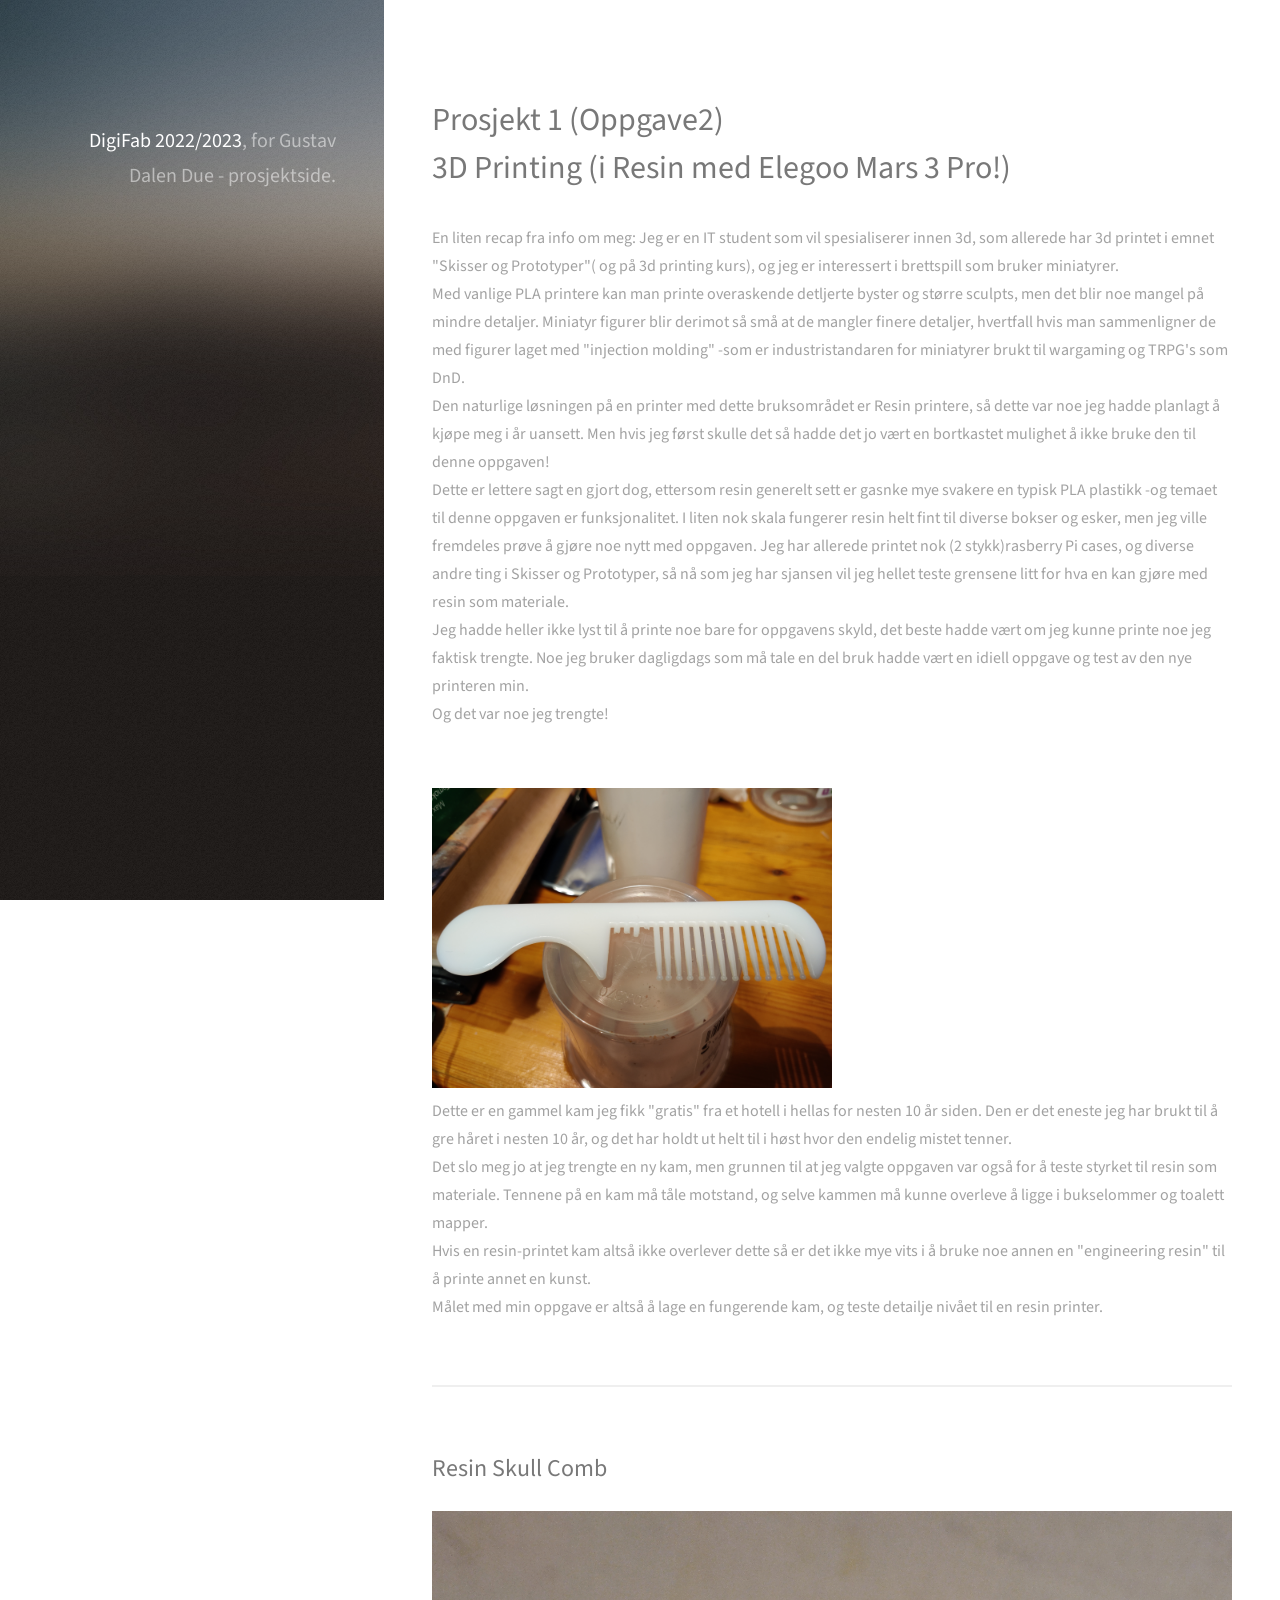
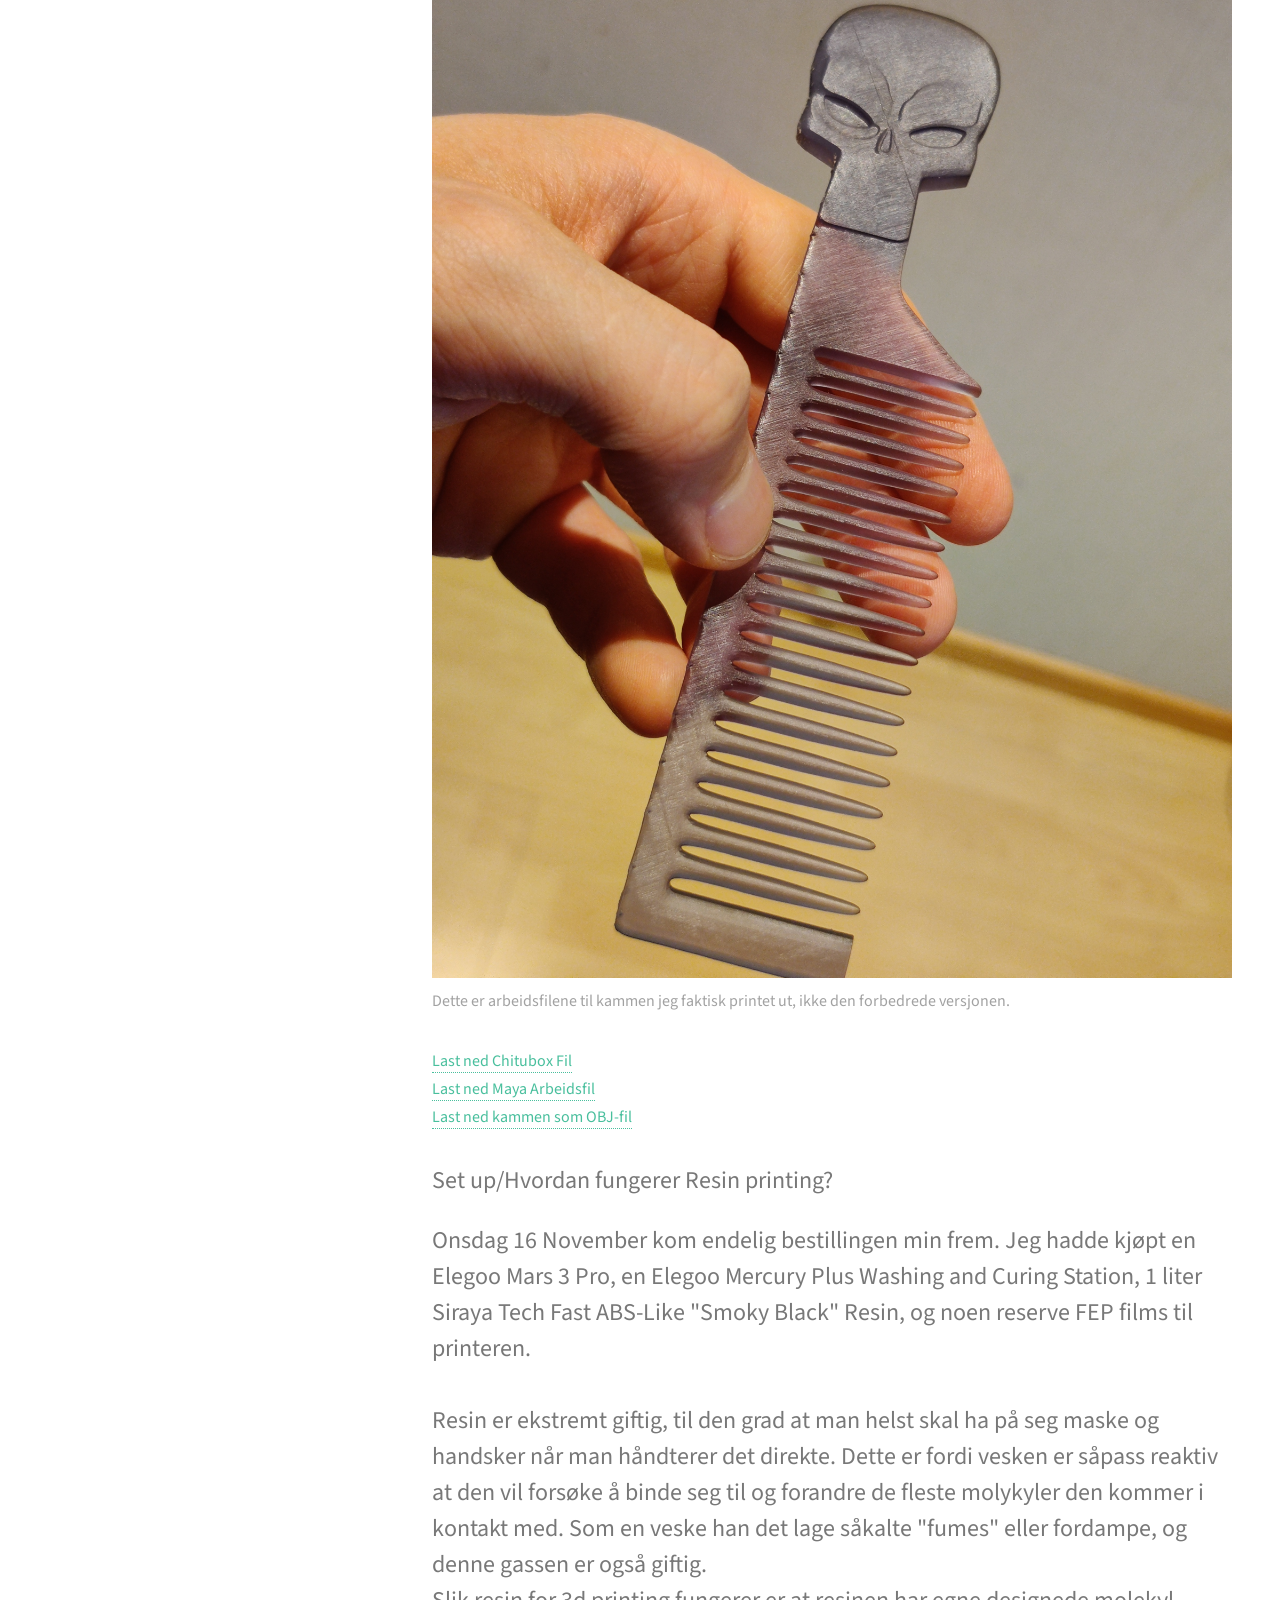
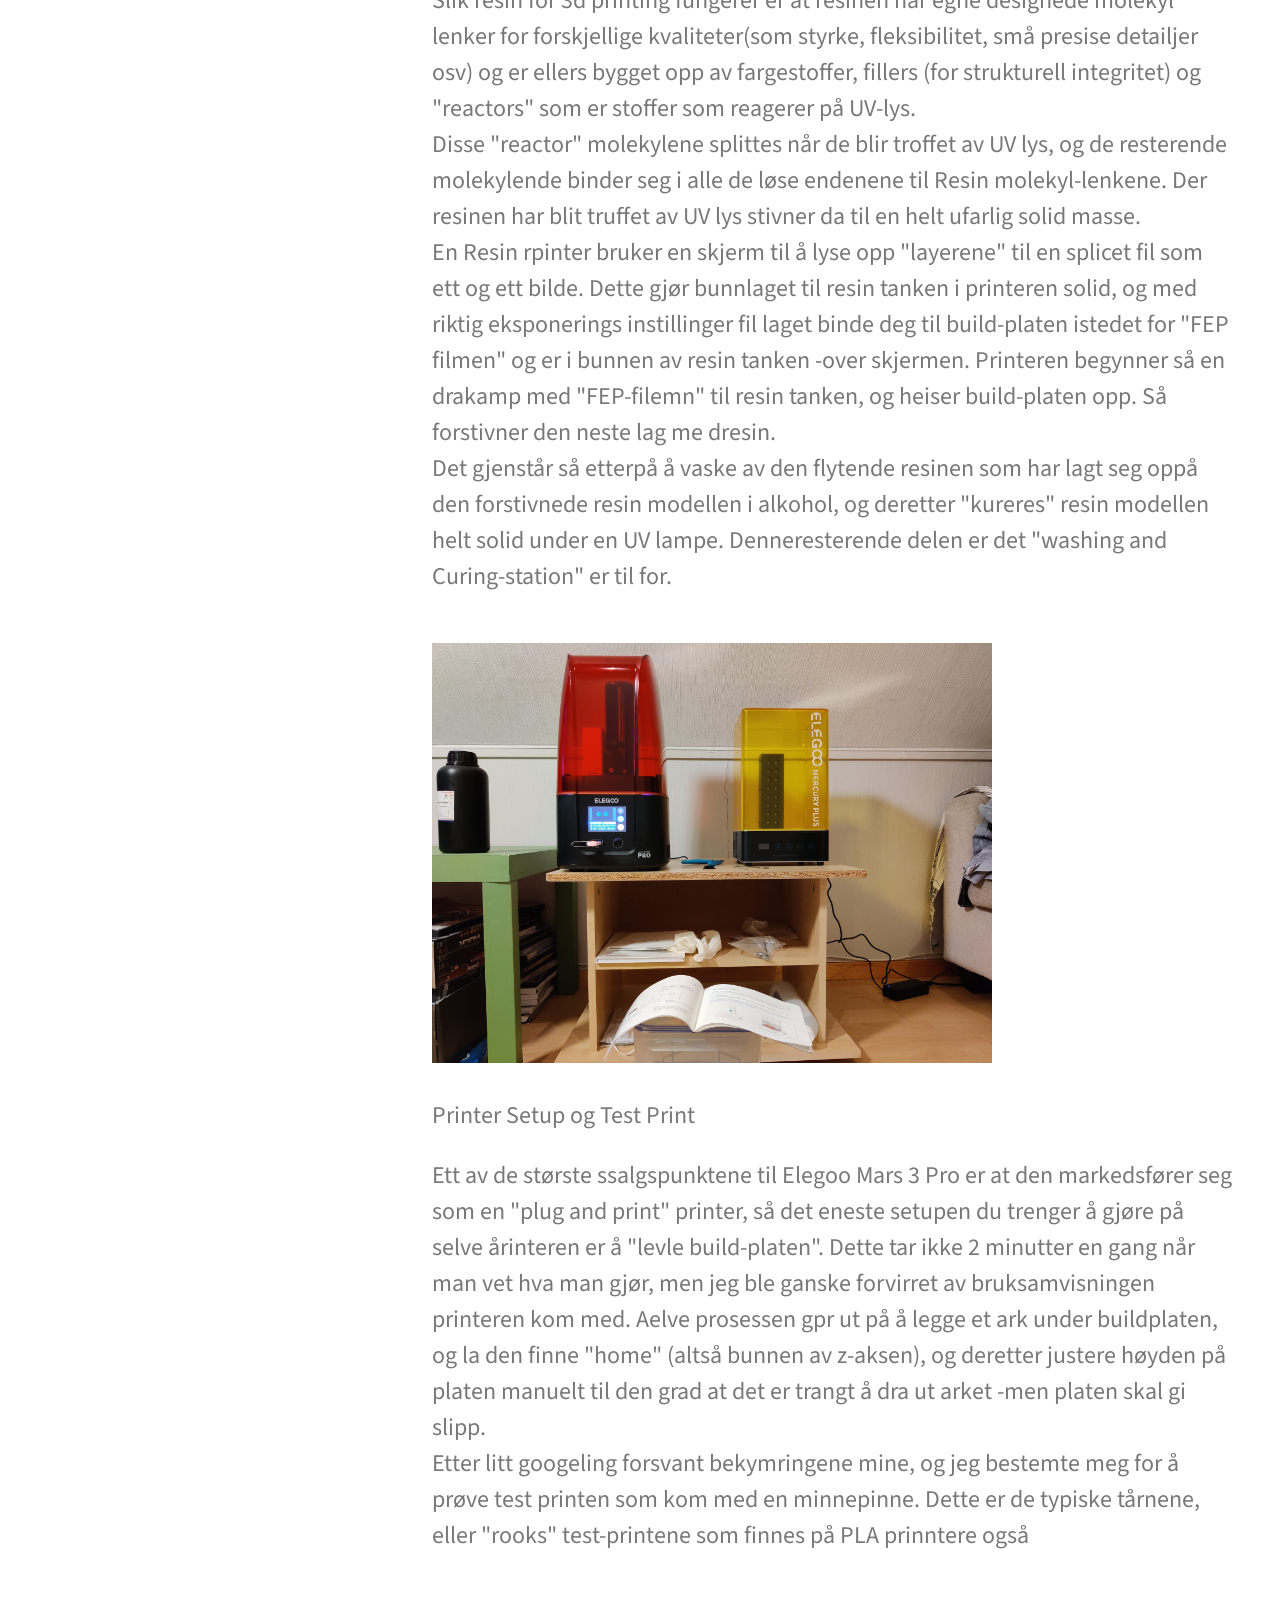
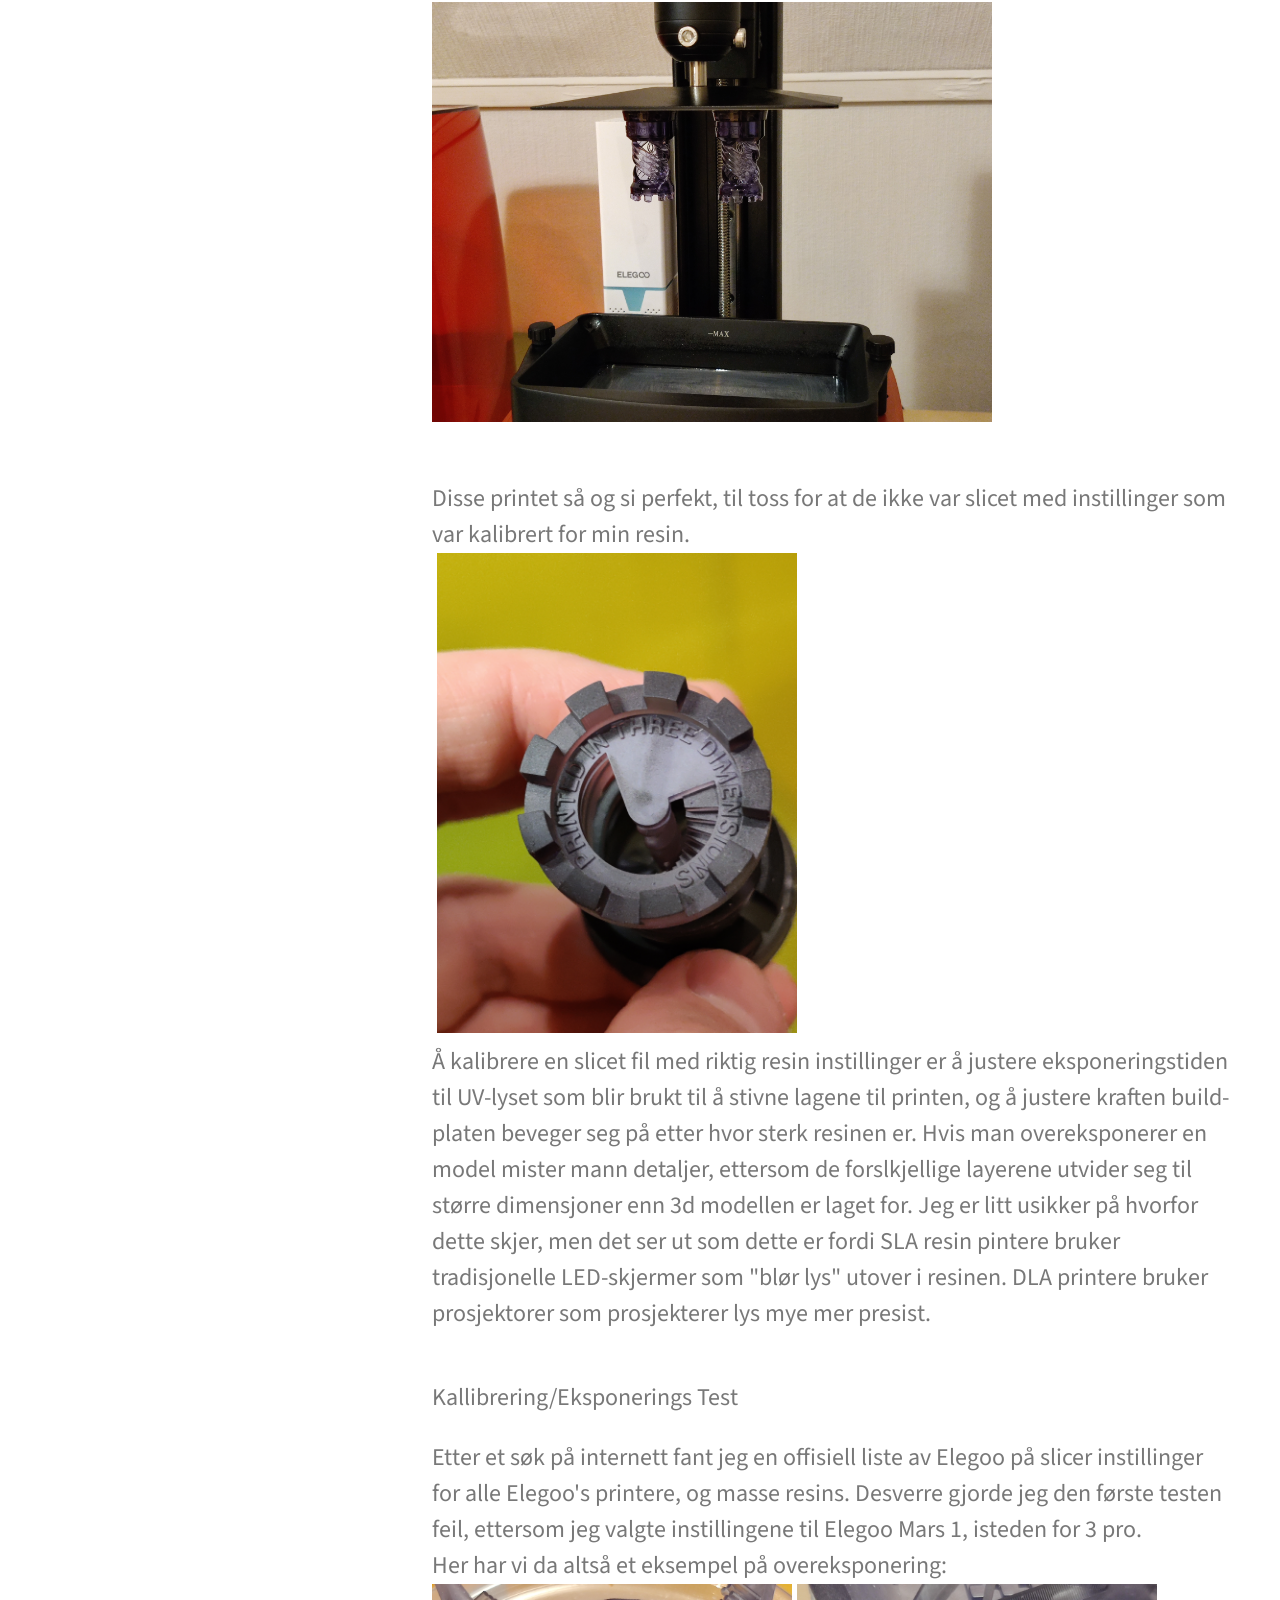
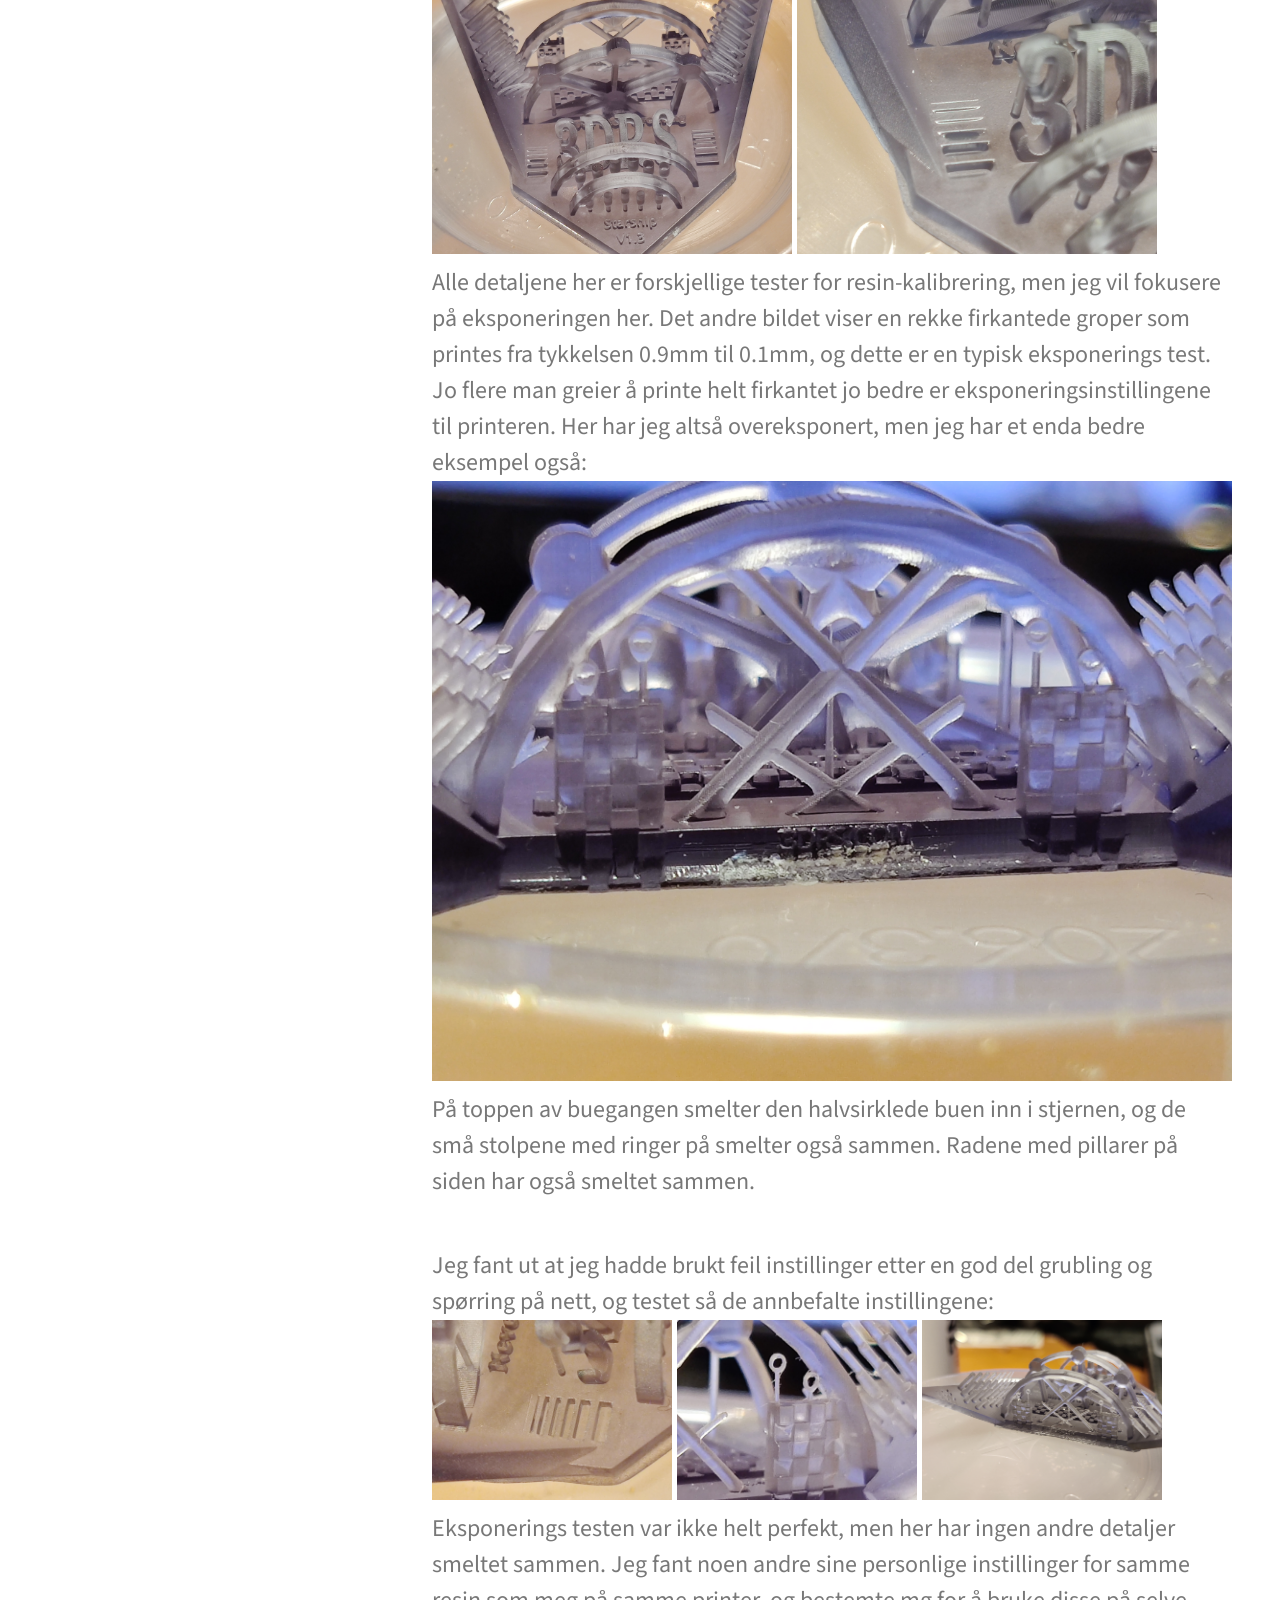
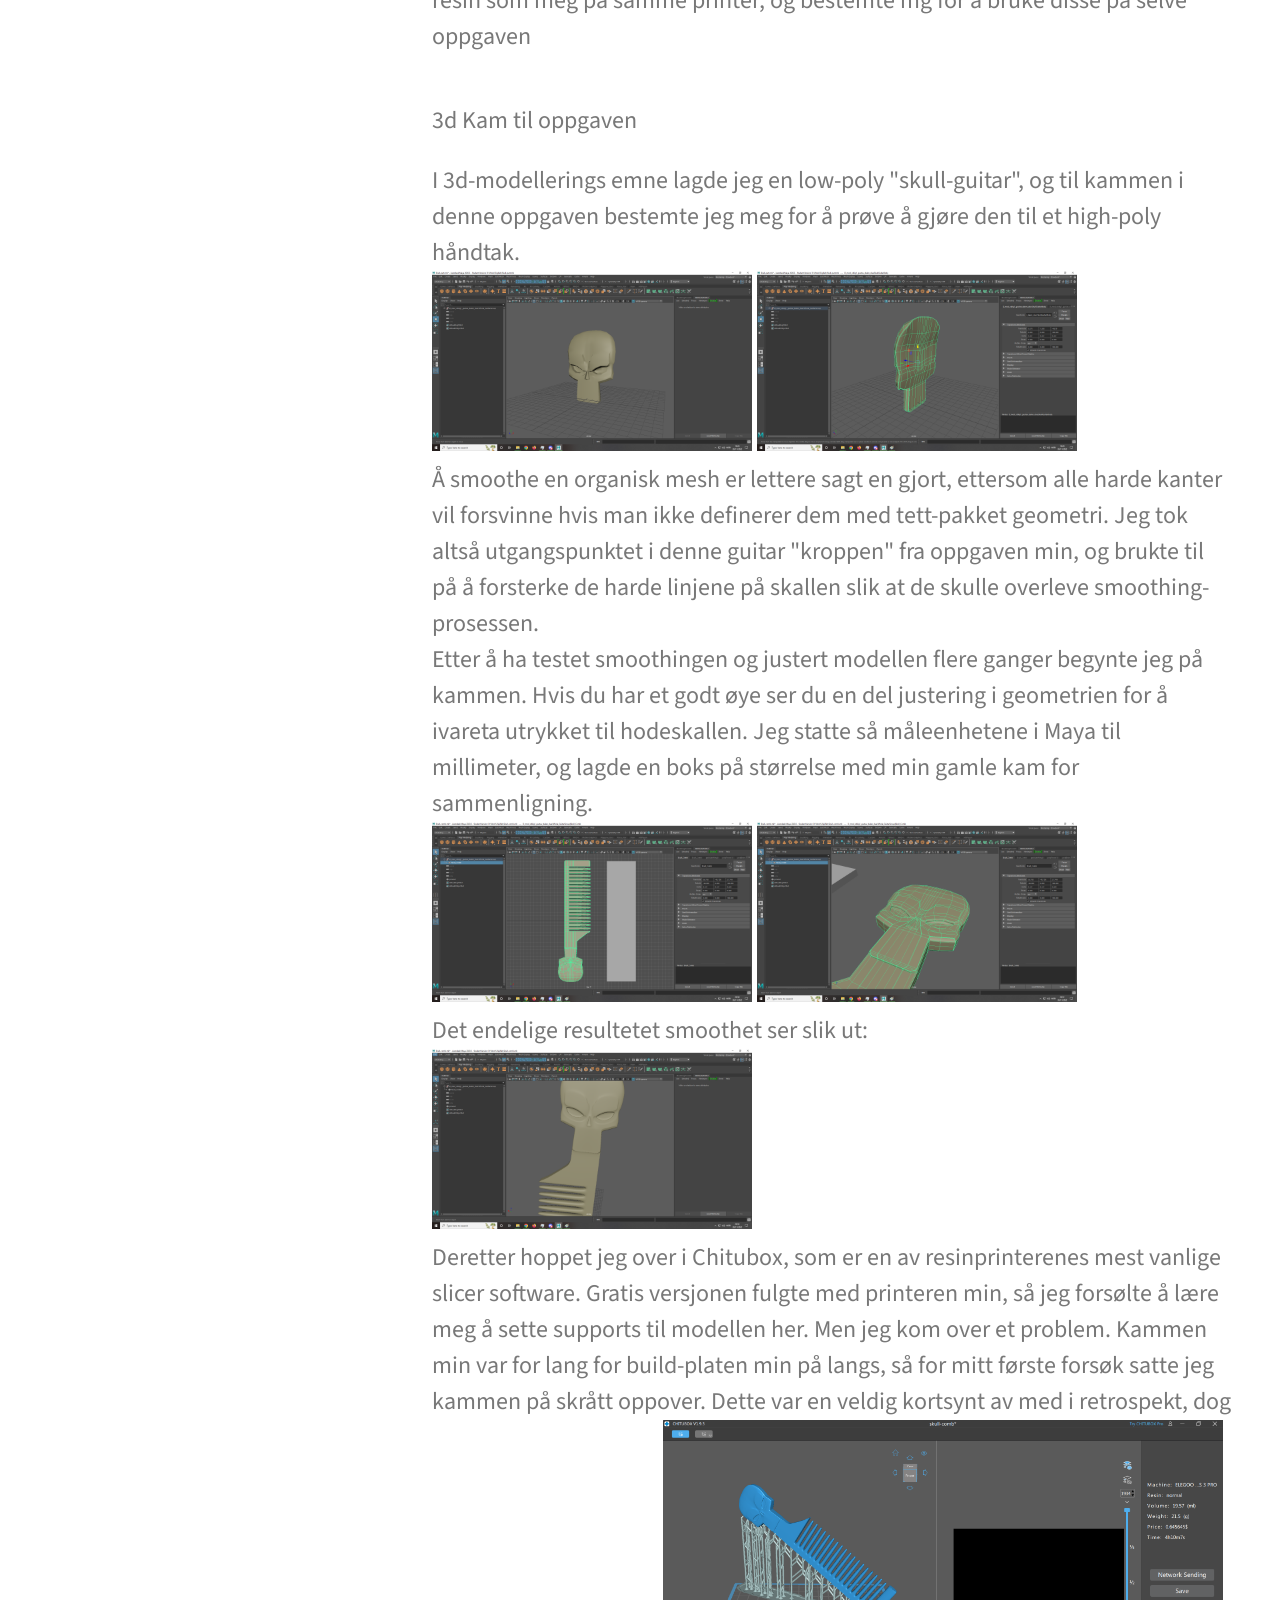
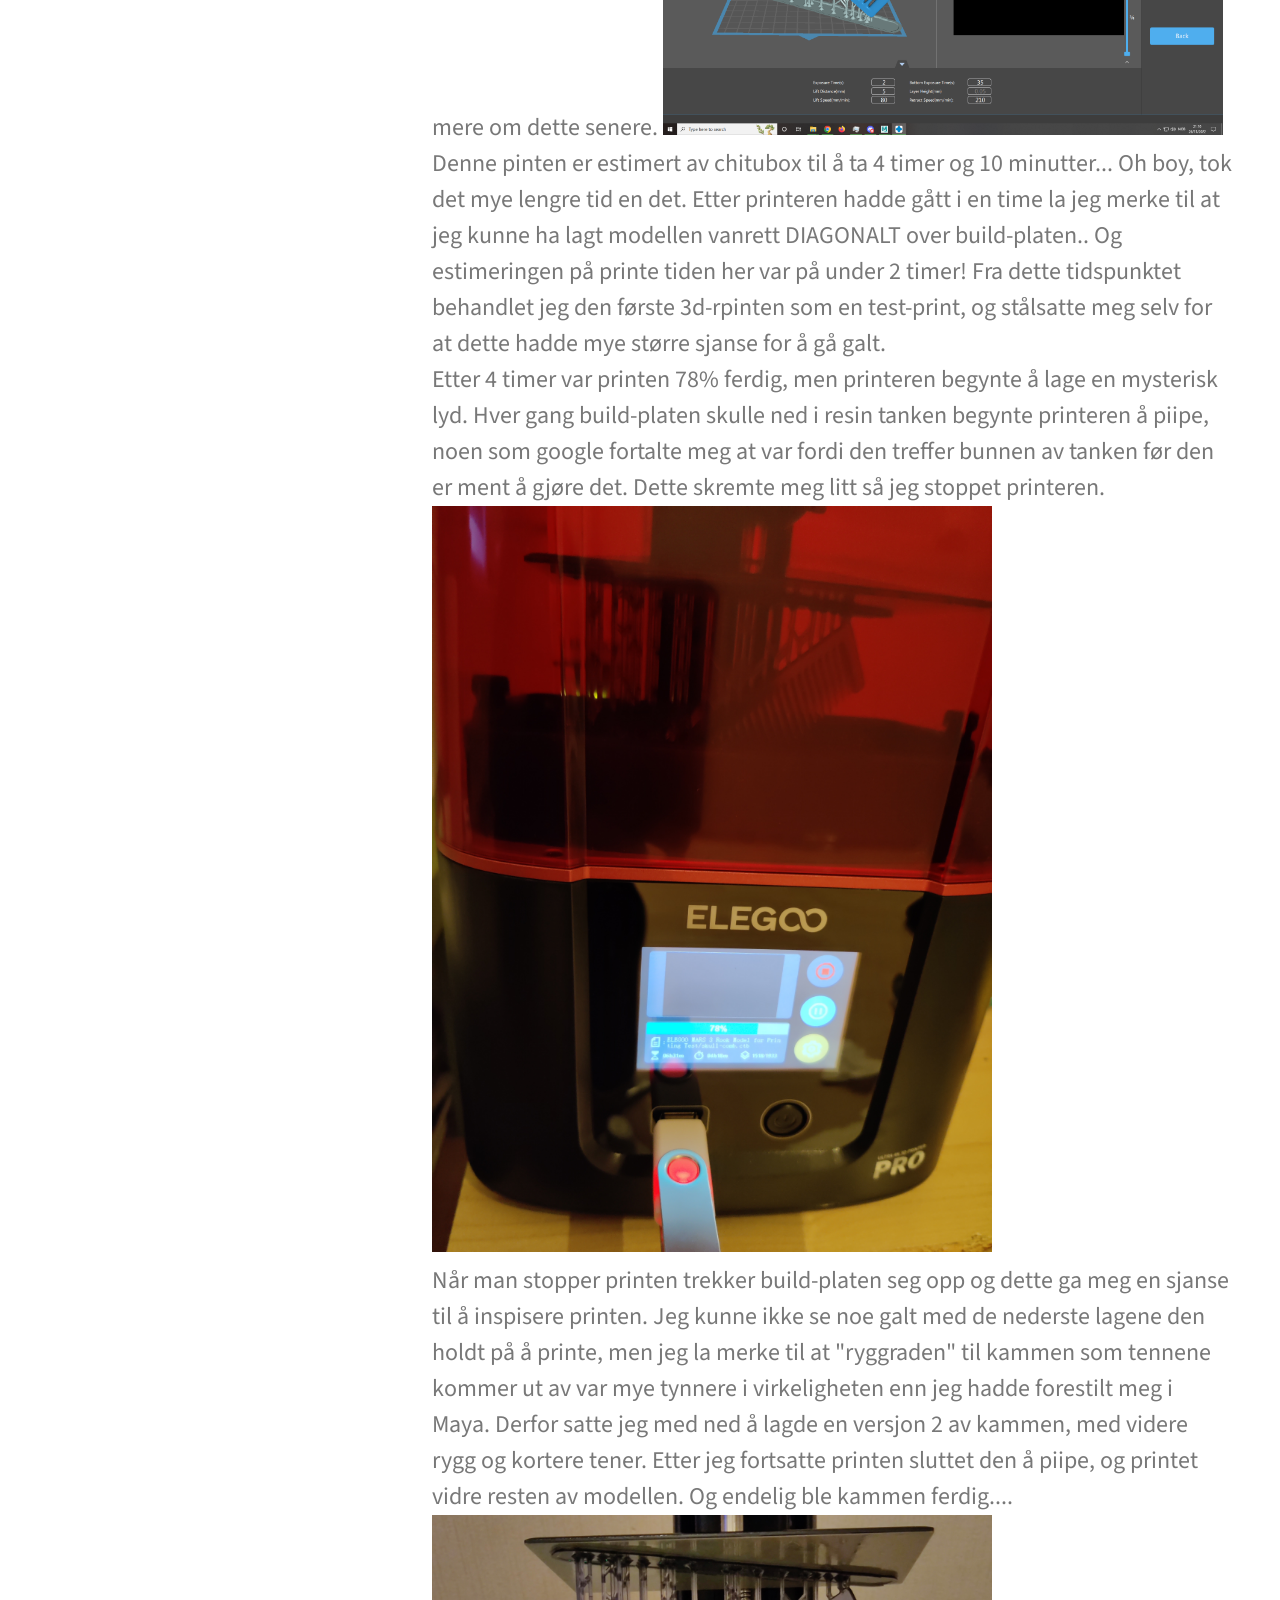
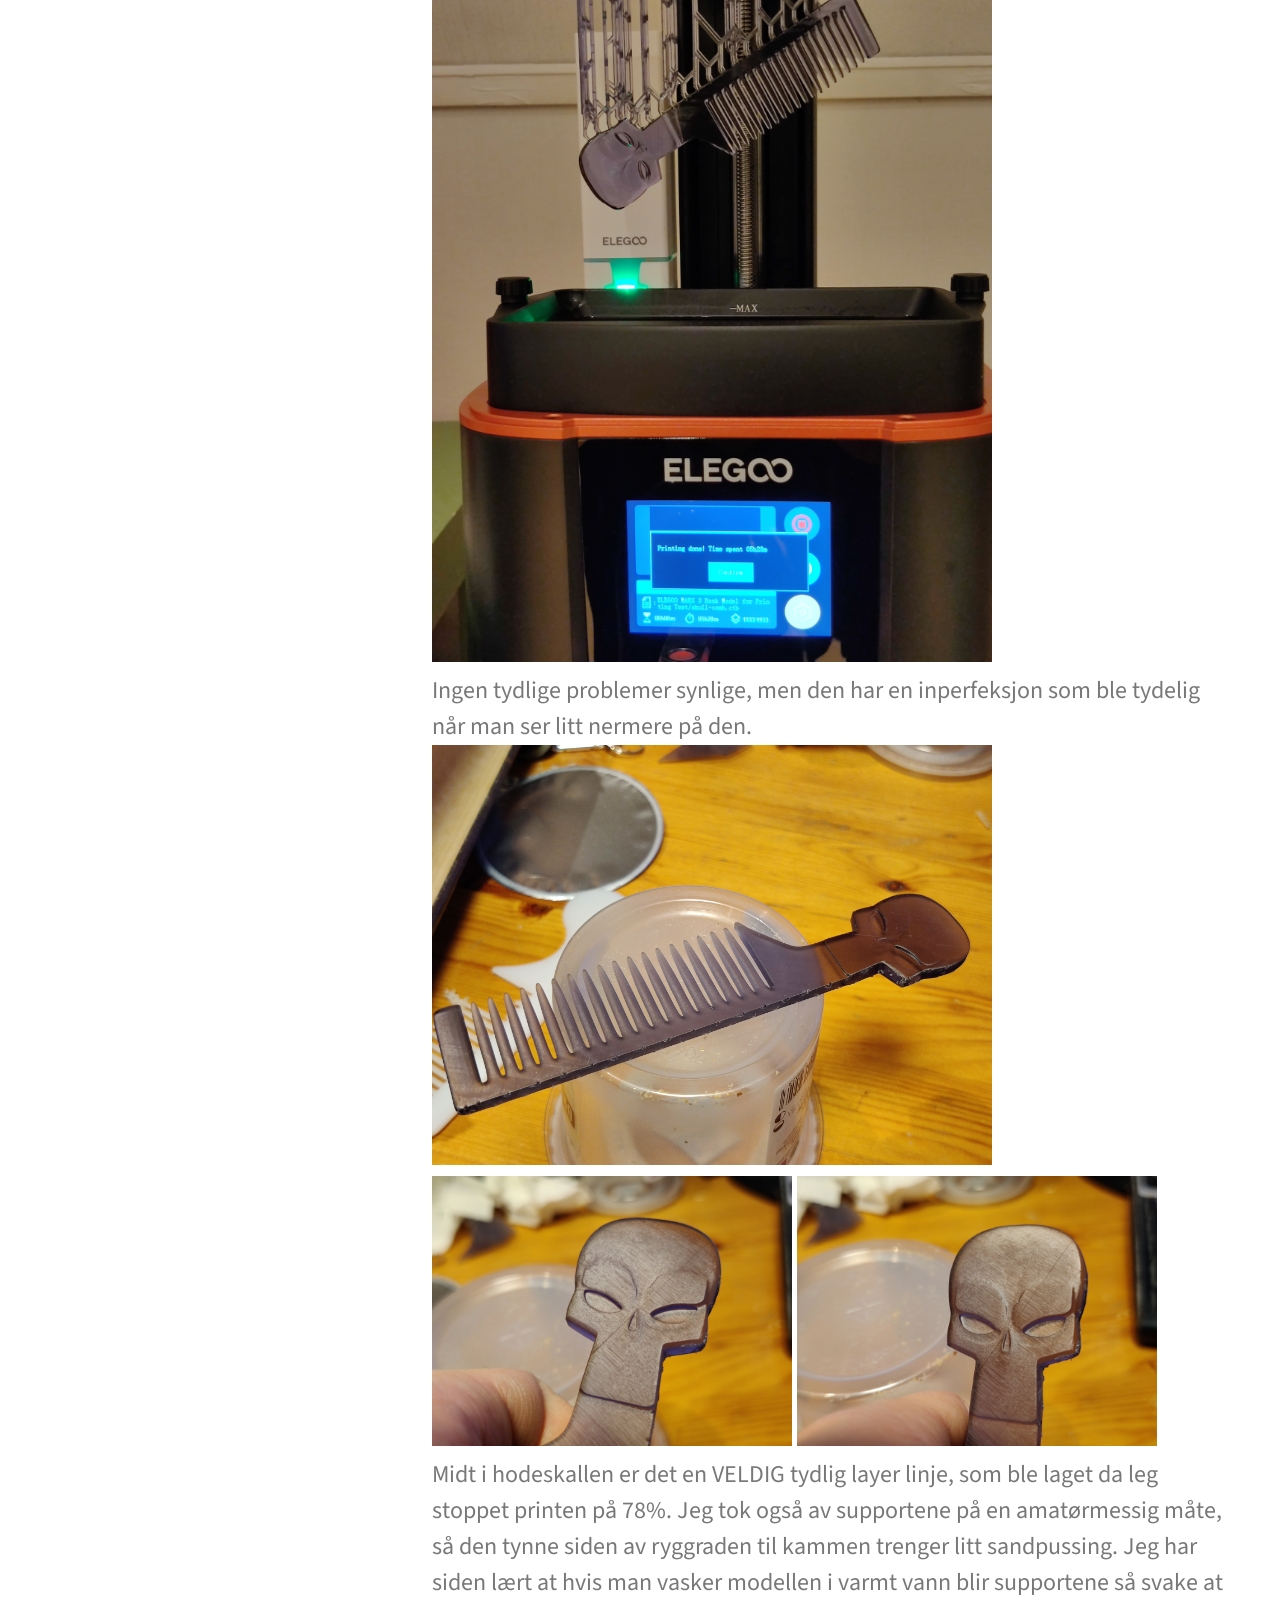
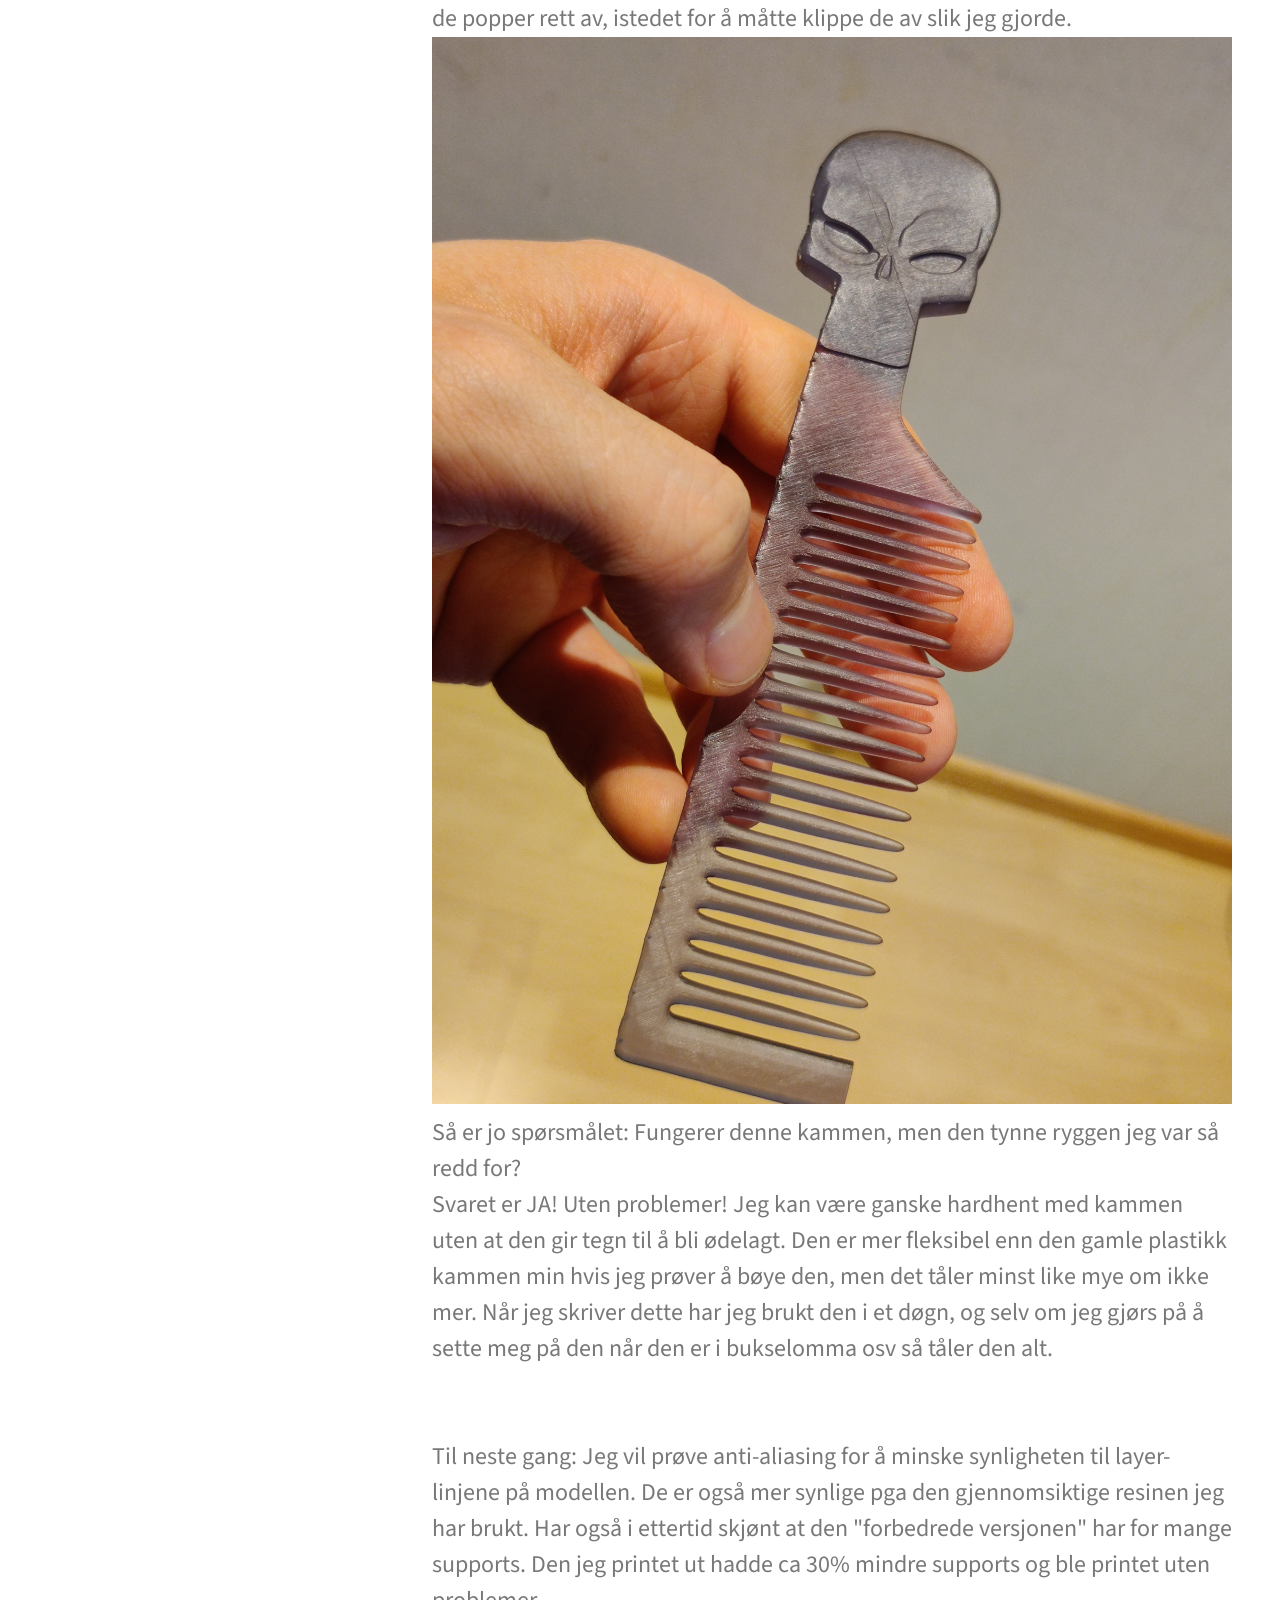
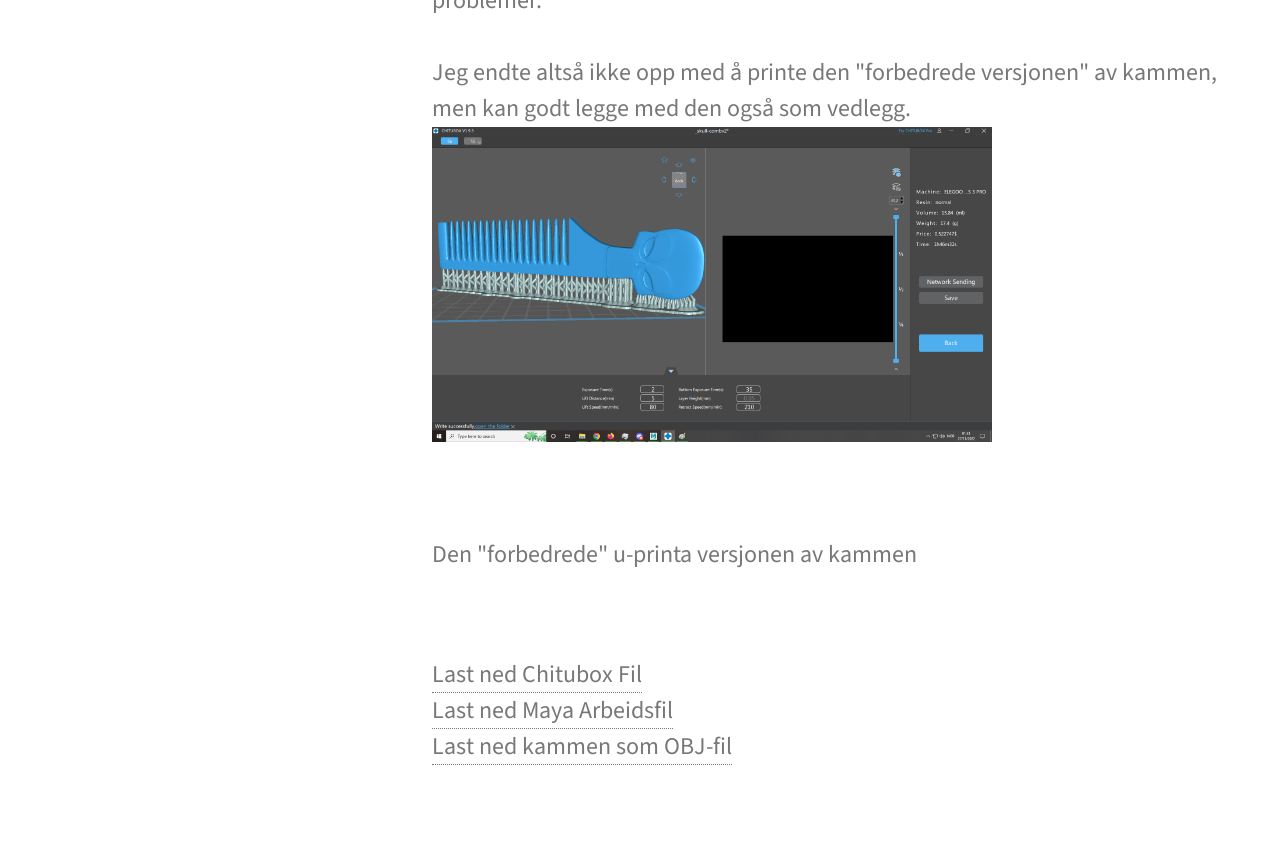
==== prosjekt1.html @ e6321e4e "more typos again" ====
<!DOCTYPE HTML>
<html>
	<head>
		<title>DigiFab 2022 - Template</title>
		<meta charset="utf-8" />
		<meta name="viewport" content="width=device-width, initial-scale=1, user-scalable=no" />
		<link rel="stylesheet" href="assets/css/main.css" />
	</head>
	<body class="is-preload">

		<!-- Header -->
			<header id="header">
				<div class="inner">
					<a href="#" class="image avatar"><img src="images/avatar.jpg" alt="" /></a>
					<h1><strong>DigiFab 2022/2023</strong>, for<br />
					Gustav Dalen Due -<br />
					prosjektside.</h1>
				</div>
			</header>

		<!-- Main -->
			<div id="main">

				<!-- One -->
					<section id="one">
						<header class="major">
							<h2>Prosjekt 1 &#40;Oppgave2&#41;<br />
							3D Printing &#40;i Resin med Elegoo Mars 3 Pro!&#41;</h2>
						</header>
						<p>En liten recap fra info om meg: Jeg er en IT student som vil spesialiserer innen 3d, som allerede har 3d printet i emnet "Skisser og Prototyper"&#40; og på 3d printing kurs&#41;, og jeg er interessert i brettspill som bruker miniatyrer.<br />
						Med vanlige PLA printere kan man printe overaskende detljerte byster og større sculpts, men det blir noe mangel på mindre detaljer. Miniatyr figurer blir derimot så små at de mangler finere detaljer, hvertfall hvis man sammenligner de med figurer laget med "injection molding" -som er industristandaren for miniatyrer brukt til wargaming og TRPG's som DnD. <br />
						Den naturlige løsningen på en printer med dette bruksområdet er Resin printere, så dette var noe jeg hadde planlagt å kjøpe meg i år uansett. Men hvis jeg først skulle det så hadde det jo vært en bortkastet mulighet å ikke bruke den til denne oppgaven! <br />
						Dette er lettere sagt en gjort dog, ettersom resin generelt sett er gasnke mye svakere en typisk PLA plastikk -og temaet til denne oppgaven er funksjonalitet. I liten nok skala fungerer resin helt fint til diverse bokser og esker, men jeg ville fremdeles prøve å gjøre noe nytt med oppgaven. Jeg har allerede printet nok &#40;2 stykk&#41;rasberry Pi cases, og diverse andre ting i Skisser og Prototyper, så nå som jeg har sjansen vil jeg hellet teste grensene litt for hva en kan gjøre med resin som materiale. <br/>
						Jeg hadde heller ikke lyst til å printe noe bare for oppgavens skyld, det beste hadde vært om jeg kunne printe noe jeg faktisk trengte. Noe jeg bruker dagligdags som må tale en del bruk hadde vært en idiell oppgave og test av den nye printeren min.<br/>
						Og det var noe jeg trengte!</p>
						<br />
						<img src="images/old-comb.png" alt="" style="max-width: 50%;"> <br/>
						<p>Dette er en gammel kam jeg fikk "gratis" fra et hotell i hellas for nesten 10 år siden. Den er det eneste jeg har brukt til å gre håret i nesten 10 år, og det har holdt ut helt til i høst hvor den endelig mistet tenner. <br />
						Det slo meg jo at jeg trengte en ny kam, men grunnen til at jeg valgte oppgaven var også for å teste styrket til resin som materiale. Tennene på en kam må tåle motstand, og selve kammen må kunne overleve å ligge i bukselommer og toalett mapper. <br />
						Hvis en resin-printet kam altså ikke overlever dette så er det ikke mye vits i å bruke noe annen en "engineering resin" til å printe annet en kunst. <br />
						Målet med min oppgave er altså å lage en fungerende kam, og teste detailje nivået til en resin printer.</p>
					</section>

				<!-- Two -->
					<section id="two">
						<h2>Resin Skull Comb</h2>
						<img src="images/skull-comb.png" alt="" style="max-width: 100%;">
						<p>Dette er arbeidsfilene til kammen jeg faktisk printet ut, ikke den forbedrede versjonen.<p/>
						<a href="assets/skull-comb.ctb" download>Last ned Chitubox Fil</a>
						<br />
						<a href="assets/Skull-comb.mb" download>Last ned Maya Arbeidsfil</a>
						<br />
						<a href="assets/skull-comb.obj" download>Last ned kammen som OBJ-fil</a>
						<br/>
						<h2>Set up/Hvordan fungerer Resin printing?<h2/>
						<p>Onsdag 16 November kom endelig bestillingen min frem. Jeg hadde kjøpt en Elegoo Mars 3 Pro, en Elegoo Mercury Plus Washing and Curing Station, 1 liter Siraya Tech Fast ABS-Like "Smoky Black" Resin, og noen reserve FEP films til printeren. <br />
						<img src="images/packages.png" alt="" style="max-width: 40%;"> <br/>
						Resin er ekstremt giftig, til den grad at man helst skal ha på seg maske og handsker når man håndterer det direkte. Dette er fordi vesken er såpass reaktiv at den vil forsøke å binde seg til og forandre de fleste molykyler den kommer i kontakt med. Som en veske han det lage såkalte "fumes" eller fordampe, og denne gassen er også giftig.<br />
						Slik resin for 3d printing fungerer er at resinen har egne designede molekyl lenker for forskjellige kvaliteter&#40;som styrke, fleksibilitet, små presise detailjer osv&#41; og er ellers bygget opp av fargestoffer, fillers &#40;for strukturell integritet&#41; og "reactors" som er stoffer som reagerer på UV-lys. <br/>
						Disse "reactor" molekylene splittes når de blir troffet av UV lys, og de resterende molekylende binder seg i alle de løse endenene til Resin molekyl-lenkene. Der resinen har blit truffet av UV lys stivner da til en helt ufarlig solid masse. <br />
						En Resin rpinter bruker en skjerm til å lyse opp "layerene" til en splicet fil som ett og ett bilde. Dette gjør bunnlaget til resin tanken i printeren solid, og med riktig eksponerings instillinger fil laget binde deg til build-platen istedet for "FEP filmen" og er i bunnen av resin tanken -over skjermen. Printeren begynner så en drakamp med "FEP-filemn" til resin tanken, og heiser build-platen opp. Så forstivner den neste lag me dresin. <br/>
						Det gjenstår så etterpå å vaske av den flytende resinen som har lagt seg oppå den forstivnede resin modellen i alkohol, og deretter "kureres" resin modellen helt solid under en UV lampe. Denneresterende delen er det "washing and Curing-station" er til for.</p>
						<img src="images/printer-setup.png" alt="" style="max-width: 70%;"><br/>
						<h2>Printer Setup og Test Print<h2/>
						<p>Ett av de største ssalgspunktene til Elegoo Mars 3 Pro er at den markedsfører seg som en "plug and print" printer, så det eneste setupen du trenger å gjøre på selve årinteren er å "levle build-platen". Dette tar ikke 2 minutter en gang når man vet hva man gjør, men jeg ble ganske forvirret av bruksamvisningen printeren kom med. Aelve prosessen gpr ut på å legge et ark under buildplaten, og la den finne "home" &#40;altså bunnen av z-aksen&#41;, og deretter justere høyden på platen manuelt til den grad at det er trangt å dra ut arket -men platen skal gi slipp. <br /> 
						Etter litt googeling forsvant bekymringene mine, og jeg bestemte meg for å prøve test printen som kom med en minnepinne. Dette er de typiske tårnene, eller "rooks" test-printene som finnes på PLA prinntere også<p/>
						<img src="images/rooks-printed.png" alt="" style="max-width: 70%;"><br/>
						<p>Disse printet så og si perfekt, til toss for at de ikke var slicet med instillinger som var kalibrert for min resin. <br>
						<img src="images/rooks-finished.png" alt="" style="max-width: 45%;">
						<img src="images/rooks-detail.png" alt="" style="max-width: 45%;"><br/>
						Å kalibrere en slicet fil med riktig resin instillinger er å justere eksponeringstiden til UV-lyset som blir brukt til å stivne lagene til printen, og å justere kraften build-platen beveger seg på etter hvor sterk resinen er. Hvis man overeksponerer en model mister mann detaljer, ettersom de forslkjellige layerene utvider seg til større dimensjoner enn 3d modellen er laget for. Jeg er litt usikker på hvorfor dette skjer, men det ser ut som dette er fordi SLA resin pintere bruker tradisjonelle LED-skjermer som "blør lys" utover i resinen. DLA printere bruker prosjektorer som prosjekterer lys mye mer presist.</p>
						<h2>Kallibrering/Eksponerings Test<h2/>
						<p>Etter et søk på internett fant jeg en offisiell liste av Elegoo på slicer instillinger for alle Elegoo's printere, og masse resins. Desverre gjorde jeg den første testen feil, ettersom jeg valgte instillingene til Elegoo Mars 1, isteden for 3 pro. <br />
						Her har vi da altså et eksempel på overeksponering: <br />
						<img src="images/first-exposure.png" alt="" style="max-width: 45%;">
						<img src="images/first-exposure2.png" alt="" style="max-width: 45%;"><br/>
						Alle detaljene her er forskjellige tester for resin-kalibrering, men jeg vil fokusere på eksponeringen her. Det andre bildet viser en rekke firkantede groper som printes fra tykkelsen 0.9mm til 0.1mm, og dette er en typisk eksponerings test. Jo flere man greier å printe helt firkantet jo bedre er eksponeringsinstillingene til printeren. Her har jeg altså overeksponert, men jeg har et enda bedre eksempel også: <br/>
						<img src="images/first-exposure3.png" alt="" style="max-width: 100%;"><br/>
						På toppen av buegangen smelter den halvsirklede buen inn i stjernen, og de små stolpene med ringer på smelter også sammen. Radene med pillarer på siden har også smeltet sammen.</p>
						<p>Jeg fant ut at jeg hadde brukt feil instillinger etter en god del grubling og spørring på nett, og testet så de annbefalte instillingene: <br />
						<img src="images/second-exposure.png" alt="" style="max-width: 30%;">
						<img src="images/second-exposure2.png" alt="" style="max-width: 30%;">
						<img src="images/second-exposure3.png" alt="" style="max-width: 30%;">
						<br />
						Eksponerings testen var ikke helt perfekt, men her har ingen andre detaljer smeltet sammen. Jeg fant noen andre sine personlige instillinger for samme resin som meg på samme printer, og bestemte mg for å bruke disse på selve oppgaven</p>
						<h2>3d Kam til oppgaven<h2/>
						<p>I 3d-modellerings emne lagde jeg en low-poly "skull-guitar", og til kammen i denne oppgaven bestemte jeg meg for å prøve å gjøre den til et high-poly håndtak. <br/>
						<img src="images/kam-wip1.png" alt="" style="max-width: 40%;">
						<img src="images/kam-wip2.png" alt="" style="max-width: 40%;"><br/>
						Å smoothe en organisk mesh er lettere sagt en gjort, ettersom alle harde kanter vil forsvinne hvis man ikke definerer dem med tett-pakket geometri. Jeg tok altså utgangspunktet i denne guitar "kroppen" fra oppgaven min, og brukte til på å forsterke de harde linjene på skallen slik at de skulle overleve smoothing-prosessen. <br/>
						Etter å ha testet smoothingen og justert modellen flere ganger begynte jeg på kammen. Hvis du har et godt øye ser du en del justering i geometrien for å ivareta utrykket til hodeskallen. Jeg statte så måleenhetene i Maya til millimeter, og lagde en boks på størrelse med min gamle kam for sammenligning. <br/>
						<img src="images/kam-wip3.png" alt="" style="max-width: 40%;">
						<img src="images/kam-wip4.png" alt="" style="max-width: 40%;"><br/>
						Det endelige resultetet smoothet ser slik ut: <br/>
						<img src="images/kam-wip5.png" alt="" style="max-width: 40%;"><br/>
						Deretter hoppet jeg over i Chitubox, som er en av resinprinterenes mest vanlige slicer software. Gratis versjonen fulgte med printeren min, så jeg forsølte å lære meg å sette supports til modellen her. Men jeg kom over et problem. Kammen min var for lang for build-platen min på langs, så for mitt første forsøk satte jeg kammen på skrått oppover. Dette var en veldig kortsynt av med i retrospekt, dog mere om dette senere.
						<img src="images/kam-wip6.png" alt="" style="max-width: 70%;"><br/>
						Denne pinten er estimert av chitubox til å ta 4 timer og 10 minutter... Oh boy, tok det mye lengre tid en det. Etter printeren hadde gått i en time la jeg merke til at jeg kunne ha lagt modellen vanrett DIAGONALT over build-platen.. Og estimeringen på printe tiden her var på under 2 timer! Fra dette tidspunktet behandlet jeg den første 3d-rpinten som en test-print, og stålsatte meg selv for at dette hadde mye større sjanse for å gå galt. <br/>
						Etter 4 timer var printen 78% ferdig, men printeren begynte å lage en mysterisk lyd. Hver gang build-platen skulle ned i resin tanken begynte printeren å piipe, noen som google fortalte meg at var fordi den treffer bunnen av tanken før den er ment å gjøre det. Dette skremte meg litt så jeg stoppet printeren. <br/>
						<img src="images/comb-beeping.png" alt="" style="max-width: 70%;"><br/>
						Når man stopper printen trekker build-platen seg opp og dette ga meg en sjanse til å inspisere printen. Jeg kunne ikke se noe galt med de nederste lagene den holdt på å printe, men jeg la merke til at "ryggraden" til kammen som tennene kommer ut av var mye tynnere i virkeligheten enn jeg hadde forestilt meg i Maya. Derfor satte jeg med ned å lagde en versjon 2 av kammen, med videre rygg og kortere tener. Etter jeg fortsatte printen sluttet den å piipe, og printet vidre resten av modellen. Og endelig ble kammen ferdig.... <br/>
						<img src="images/comb-printed.png" alt="" style="max-width: 70%;"><br/>
						Ingen tydlige problemer synlige, men den har en inperfeksjon som ble tydelig når man ser litt nermere på den.
						<img src="images/comb-finished.png" alt="" style="max-width: 70%;"><br/>
						<img src="images/comb-detail1.png" alt="" style="max-width: 45%;">
						<img src="images/comb-detail2.png" alt="" style="max-width: 45%;"><br/>
						Midt i hodeskallen er det en VELDIG tydlig layer linje, som ble laget da leg stoppet printen på 78%. Jeg tok også av supportene på en amatørmessig måte, så den tynne siden av ryggraden til kammen trenger litt sandpussing. Jeg har siden lært at hvis man vasker modellen i varmt vann blir supportene så svake at de popper rett av, istedet for å måtte klippe de av slik jeg gjorde.
						<img src="images/skull-comb.png" alt="" style="max-width: 100%;"><br/>
						Så er jo spørsmålet: Fungerer denne kammen, men den tynne ryggen jeg var så redd for? <br/>
						Svaret er <b>JA! Uten problemer!<b/> Jeg kan være ganske hardhent med kammen uten at den gir tegn til å bli ødelagt. Den er mer fleksibel enn den gamle plastikk kammen min hvis jeg prøver å bøye den, men det tåler minst like mye om ikke mer. Når jeg skriver dette har jeg brukt den i et døgn, og selv om jeg gjørs på å sette meg på den når den er i bukselomma osv så tåler den alt. <br/>
						<br/>
						<br/>
						Til neste gang: Jeg vil prøve anti-aliasing for å minske synligheten til layer-linjene på modellen. De er også mer synlige pga den gjennomsiktige resinen jeg har brukt. Har også i ettertid skjønt at den "forbedrede versjonen" har for mange supports. Den jeg printet ut hadde ca 30% mindre supports og ble printet uten problemer.
						<br/>
						<br/>
						Jeg endte altså ikke opp med å printe den "forbedrede versjonen" av kammen, men kan godt legge med den også som vedlegg.
						<img src="images/kam-wip7.png" alt="" style="max-width: 70%;"></p>
						<br />
						<p>Den "forbedrede" u-printa versjonen av kammen<p/><br />
						<a href="assets/skull-combv2.ctb" download>Last ned Chitubox Fil</a>
						<br />
						<a href="assets/Skull-combv2.mb" download>Last ned Maya Arbeidsfil</a>
						<br />
						<a href="assets/skull-combv2.obj" download>Last ned kammen som OBJ-fil</a>
						<br/>
						
					</section>

			</div>

		<!-- Scripts -->
			<script src="assets/js/jquery.min.js"></script>
			<script src="assets/js/jquery.poptrox.min.js"></script>
			<script src="assets/js/browser.min.js"></script>
			<script src="assets/js/breakpoints.min.js"></script>
			<script src="assets/js/util.js"></script>
			<script src="assets/js/main.js"></script>

	</body>
</html>
---- assets/css/main.css ----
@import url("fontawesome-all.min.css");
@import url("https://fonts.googleapis.com/css?family=Source+Sans+Pro:400,400italic");


html, body, div, span, applet, object,
iframe, h1, h2, h3, h4, h5, h6, p, blockquote,
pre, a, abbr, acronym, address, big, cite,
code, del, dfn, em, img, ins, kbd, q, s, samp,
small, strike, strong, sub, sup, tt, var, b,
u, i, center, dl, dt, dd, ol, ul, li, fieldset,
form, label, legend, table, caption, tbody,
tfoot, thead, tr, th, td, article, aside,
canvas, details, embed, figure, figcaption,
footer, header, hgroup, menu, nav, output, ruby,
section, summary, time, mark, audio, video {
	margin: 0;
	padding: 0;
	border: 0;
	font-size: 100%;
	font: inherit;
	vertical-align: baseline;}

article, aside, details, figcaption, figure,
footer, header, hgroup, menu, nav, section {
	display: block;}

body {
	line-height: 1;
}

ol, ul {
	list-style: none;
}

blockquote, q {
	quotes: none;
}

	blockquote:before, blockquote:after, q:before, q:after {
		content: '';
		content: none;
	}

table {
	border-collapse: collapse;
	border-spacing: 0;
}

body {
	-webkit-text-size-adjust: none;
}

mark {
	background-color: transparent;
	color: inherit;
}

input::-moz-focus-inner {
	border: 0;
	padding: 0;
}

input, select, textarea {
	-moz-appearance: none;
	-webkit-appearance: none;
	-ms-appearance: none;
	appearance: none;
}

/* Basic */

	html {
		box-sizing: border-box;
	}

	*, *:before, *:after {
		box-sizing: inherit;
	}

	body {
		background: #fff;
	}

		body.is-preload *, body.is-preload *:before, body.is-preload *:after {
			-moz-animation: none !important;
			-webkit-animation: none !important;
			-ms-animation: none !important;
			animation: none !important;
			-moz-transition: none !important;
			-webkit-transition: none !important;
			-ms-transition: none !important;
			transition: none !important;
		}

	body, input, select, textarea {
		color: #a2a2a2;
		font-family: "Source Sans Pro", Helvetica, sans-serif;
		font-size: 16pt;
		font-weight: 400;
		line-height: 1.75em;
	}

	a {
		-moz-transition: color 0.2s ease-in-out, border-color 0.2s ease-in-out;
		-webkit-transition: color 0.2s ease-in-out, border-color 0.2s ease-in-out;
		-ms-transition: color 0.2s ease-in-out, border-color 0.2s ease-in-out;
		transition: color 0.2s ease-in-out, border-color 0.2s ease-in-out;
		border-bottom: dotted 1px;
		color: #49bf9d;
		text-decoration: none;
	}

		a:hover {
			border-bottom-color: transparent;
			color: #49bf9d !important;
			text-decoration: none;
		}

	strong, b {
		color: #787878;
		font-weight: 400;
	}

	em, i {
		font-style: italic;
	}

	p {
		margin: 0 0 2em 0;
	}

	h1, h2, h3, h4, h5, h6 {
		color: #787878;
		font-weight: 400;
		line-height: 1em;
		margin: 0 0 1em 0;
	}

		h1 a, h2 a, h3 a, h4 a, h5 a, h6 a {
			color: inherit;
			text-decoration: none;
		}

	h1 {
		font-size: 2em;
		line-height: 1.5em;
	}

	h2 {
		font-size: 1.5em;
		line-height: 1.5em;
	}

	h3 {
		font-size: 1.25em;
		line-height: 1.5em;
	}

	h4 {
		font-size: 1.1em;
		line-height: 1.5em;
	}

	h5 {
		font-size: 0.9em;
		line-height: 1.5em;
	}

	h6 {
		font-size: 0.7em;
		line-height: 1.5em;
	}

	sub {
		font-size: 0.8em;
		position: relative;
		top: 0.5em;
	}

	sup {
		font-size: 0.8em;
		position: relative;
		top: -0.5em;
	}

	hr {
		border: 0;
		border-bottom: solid 2px #efefef;
		margin: 2em 0;
	}

		hr.major {
			margin: 3em 0;
		}

	blockquote {
		border-left: solid 6px #efefef;
		font-style: italic;
		margin: 0 0 2em 0;
		padding: 0.5em 0 0.5em 1.5em;
	}

	code {
		background: #f7f7f7;
		border-radius: 0.35em;
		border: solid 2px #efefef;
		font-family: "Courier New", monospace;
		font-size: 0.9em;
		margin: 0 0.25em;
		padding: 0.25em 0.65em;
	}

	pre {
		-webkit-overflow-scrolling: touch;
		font-family: "Courier New", monospace;
		font-size: 0.9em;
		margin: 0 0 2em 0;
	}

		pre code {
			display: block;
			line-height: 1.75em;
			padding: 1em 1.5em;
			overflow-x: auto;
		}

	.align-left {
		text-align: left;
	}

	.align-center {
		text-align: center;
	}

	.align-right {
		text-align: right;
	}

/* Container */

	.container {
		margin: 0 auto;
		max-width: calc(100% - 4em);
		width: 100%;
	}

		.container.xsmall {
			width: 25%;
		}

		.container.small {
			width: 50%;
		}

		.container.medium {
			width: 75%;
		}

		.container.large {
			width: 125%;
		}

		.container.xlarge {
			width: 150%;
		}

		.container.max {
			width: 100%;
		}

		@media screen and (max-width: 980px) {

			.container {
				width: 100% !important;
				max-width: 100% !important;
			}

		}

		@media screen and (max-width: 480px) {

			.container {
				max-width: calc(100% - 3em);
			}

		}

/* Row */

	.row {
		display: flex;
		flex-wrap: wrap;
		box-sizing: border-box;
		align-items: stretch;
	}

		.row > * {
			box-sizing: border-box;
		}

		.row.gtr-uniform > * > :last-child {
			margin-bottom: 0;
		}

		.row.aln-left {
			justify-content: flex-start;
		}

		.row.aln-center {
			justify-content: center;
		}

		.row.aln-right {
			justify-content: flex-end;
		}

		.row.aln-top {
			align-items: flex-start;
		}

		.row.aln-middle {
			align-items: center;
		}

		.row.aln-bottom {
			align-items: flex-end;
		}

		.row > .imp {
			order: -1;
		}

		.row > .col-1 {
			width: 8.33333%;
		}

		.row > .off-1 {
			margin-left: 8.33333%;
		}

		.row > .col-2 {
			width: 16.66667%;
		}

		.row > .off-2 {
			margin-left: 16.66667%;
		}

		.row > .col-3 {
			width: 25%;
		}

		.row > .off-3 {
			margin-left: 25%;
		}

		.row > .col-4 {
			width: 33.33333%;
		}

		.row > .off-4 {
			margin-left: 33.33333%;
		}

		.row > .col-5 {
			width: 41.66667%;
		}

		.row > .off-5 {
			margin-left: 41.66667%;
		}

		.row > .col-6 {
			width: 50%;
		}

		.row > .off-6 {
			margin-left: 50%;
		}

		.row > .col-7 {
			width: 58.33333%;
		}

		.row > .off-7 {
			margin-left: 58.33333%;
		}

		.row > .col-8 {
			width: 66.66667%;
		}

		.row > .off-8 {
			margin-left: 66.66667%;
		}

		.row > .col-9 {
			width: 75%;
		}

		.row > .off-9 {
			margin-left: 75%;
		}

		.row > .col-10 {
			width: 83.33333%;
		}

		.row > .off-10 {
			margin-left: 83.33333%;
		}

		.row > .col-11 {
			width: 91.66667%;
		}

		.row > .off-11 {
			margin-left: 91.66667%;
		}

		.row > .col-12 {
			width: 100%;
		}

		.row > .off-12 {
			margin-left: 100%;
		}

		.row.gtr-0 {
			margin-top: 0;
			margin-left: 0em;
		}

			.row.gtr-0 > * {
				padding: 0 0 0 0em;
			}

			.row.gtr-0.gtr-uniform {
				margin-top: 0em;
			}

				.row.gtr-0.gtr-uniform > * {
					padding-top: 0em;
				}

		.row.gtr-25 {
			margin-top: 0;
			margin-left: -0.625em;
		}

			.row.gtr-25 > * {
				padding: 0 0 0 0.625em;
			}

			.row.gtr-25.gtr-uniform {
				margin-top: -0.625em;
			}

				.row.gtr-25.gtr-uniform > * {
					padding-top: 0.625em;
				}

		.row.gtr-50 {
			margin-top: 0;
			margin-left: -1.25em;
		}

			.row.gtr-50 > * {
				padding: 0 0 0 1.25em;
			}

			.row.gtr-50.gtr-uniform {
				margin-top: -1.25em;
			}

				.row.gtr-50.gtr-uniform > * {
					padding-top: 1.25em;
				}

		.row {
			margin-top: 0;
			margin-left: -2.5em;
		}

			.row > * {
				padding: 0 0 0 2.5em;
			}

			.row.gtr-uniform {
				margin-top: -2.5em;
			}

				.row.gtr-uniform > * {
					padding-top: 2.5em;
				}

		.row.gtr-150 {
			margin-top: 0;
			margin-left: -3.75em;
		}

			.row.gtr-150 > * {
				padding: 0 0 0 3.75em;
			}

			.row.gtr-150.gtr-uniform {
				margin-top: -3.75em;
			}

				.row.gtr-150.gtr-uniform > * {
					padding-top: 3.75em;
				}

		.row.gtr-200 {
			margin-top: 0;
			margin-left: -5em;
		}

			.row.gtr-200 > * {
				padding: 0 0 0 5em;
			}

			.row.gtr-200.gtr-uniform {
				margin-top: -5em;
			}

				.row.gtr-200.gtr-uniform > * {
					padding-top: 5em;
				}

		@media screen and (max-width: 1800px) {

			.row {
				display: flex;
				flex-wrap: wrap;
				box-sizing: border-box;
				align-items: stretch;
			}

				.row > * {
					box-sizing: border-box;
				}

				.row.gtr-uniform > * > :last-child {
					margin-bottom: 0;
				}

				.row.aln-left {
					justify-content: flex-start;
				}

				.row.aln-center {
					justify-content: center;
				}

				.row.aln-right {
					justify-content: flex-end;
				}

				.row.aln-top {
					align-items: flex-start;
				}

				.row.aln-middle {
					align-items: center;
				}

				.row.aln-bottom {
					align-items: flex-end;
				}

				.row > .imp-xlarge {
					order: -1;
				}

				.row > .col-1-xlarge {
					width: 8.33333%;
				}

				.row > .off-1-xlarge {
					margin-left: 8.33333%;
				}

				.row > .col-2-xlarge {
					width: 16.66667%;
				}

				.row > .off-2-xlarge {
					margin-left: 16.66667%;
				}

				.row > .col-3-xlarge {
					width: 25%;
				}

				.row > .off-3-xlarge {
					margin-left: 25%;
				}

				.row > .col-4-xlarge {
					width: 33.33333%;
				}

				.row > .off-4-xlarge {
					margin-left: 33.33333%;
				}

				.row > .col-5-xlarge {
					width: 41.66667%;
				}

				.row > .off-5-xlarge {
					margin-left: 41.66667%;
				}

				.row > .col-6-xlarge {
					width: 50%;
				}

				.row > .off-6-xlarge {
					margin-left: 50%;
				}

				.row > .col-7-xlarge {
					width: 58.33333%;
				}

				.row > .off-7-xlarge {
					margin-left: 58.33333%;
				}

				.row > .col-8-xlarge {
					width: 66.66667%;
				}

				.row > .off-8-xlarge {
					margin-left: 66.66667%;
				}

				.row > .col-9-xlarge {
					width: 75%;
				}

				.row > .off-9-xlarge {
					margin-left: 75%;
				}

				.row > .col-10-xlarge {
					width: 83.33333%;
				}

				.row > .off-10-xlarge {
					margin-left: 83.33333%;
				}

				.row > .col-11-xlarge {
					width: 91.66667%;
				}

				.row > .off-11-xlarge {
					margin-left: 91.66667%;
				}

				.row > .col-12-xlarge {
					width: 100%;
				}

				.row > .off-12-xlarge {
					margin-left: 100%;
				}

				.row.gtr-0 {
					margin-top: 0;
					margin-left: 0em;
				}

					.row.gtr-0 > * {
						padding: 0 0 0 0em;
					}

					.row.gtr-0.gtr-uniform {
						margin-top: 0em;
					}

						.row.gtr-0.gtr-uniform > * {
							padding-top: 0em;
						}

				.row.gtr-25 {
					margin-top: 0;
					margin-left: -0.625em;
				}

					.row.gtr-25 > * {
						padding: 0 0 0 0.625em;
					}

					.row.gtr-25.gtr-uniform {
						margin-top: -0.625em;
					}

						.row.gtr-25.gtr-uniform > * {
							padding-top: 0.625em;
						}

				.row.gtr-50 {
					margin-top: 0;
					margin-left: -1.25em;
				}

					.row.gtr-50 > * {
						padding: 0 0 0 1.25em;
					}

					.row.gtr-50.gtr-uniform {
						margin-top: -1.25em;
					}

						.row.gtr-50.gtr-uniform > * {
							padding-top: 1.25em;
						}

				.row {
					margin-top: 0;
					margin-left: -2.5em;
				}

					.row > * {
						padding: 0 0 0 2.5em;
					}

					.row.gtr-uniform {
						margin-top: -2.5em;
					}

						.row.gtr-uniform > * {
							padding-top: 2.5em;
						}

				.row.gtr-150 {
					margin-top: 0;
					margin-left: -3.75em;
				}

					.row.gtr-150 > * {
						padding: 0 0 0 3.75em;
					}

					.row.gtr-150.gtr-uniform {
						margin-top: -3.75em;
					}

						.row.gtr-150.gtr-uniform > * {
							padding-top: 3.75em;
						}

				.row.gtr-200 {
					margin-top: 0;
					margin-left: -5em;
				}

					.row.gtr-200 > * {
						padding: 0 0 0 5em;
					}

					.row.gtr-200.gtr-uniform {
						margin-top: -5em;
					}

						.row.gtr-200.gtr-uniform > * {
							padding-top: 5em;
						}

		}

		@media screen and (max-width: 1280px) {

			.row {
				display: flex;
				flex-wrap: wrap;
				box-sizing: border-box;
				align-items: stretch;
			}

				.row > * {
					box-sizing: border-box;
				}

				.row.gtr-uniform > * > :last-child {
					margin-bottom: 0;
				}

				.row.aln-left {
					justify-content: flex-start;
				}

				.row.aln-center {
					justify-content: center;
				}

				.row.aln-right {
					justify-content: flex-end;
				}

				.row.aln-top {
					align-items: flex-start;
				}

				.row.aln-middle {
					align-items: center;
				}

				.row.aln-bottom {
					align-items: flex-end;
				}

				.row > .imp-large {
					order: -1;
				}

				.row > .col-1-large {
					width: 8.33333%;
				}

				.row > .off-1-large {
					margin-left: 8.33333%;
				}

				.row > .col-2-large {
					width: 16.66667%;
				}

				.row > .off-2-large {
					margin-left: 16.66667%;
				}

				.row > .col-3-large {
					width: 25%;
				}

				.row > .off-3-large {
					margin-left: 25%;
				}

				.row > .col-4-large {
					width: 33.33333%;
				}

				.row > .off-4-large {
					margin-left: 33.33333%;
				}

				.row > .col-5-large {
					width: 41.66667%;
				}

				.row > .off-5-large {
					margin-left: 41.66667%;
				}

				.row > .col-6-large {
					width: 50%;
				}

				.row > .off-6-large {
					margin-left: 50%;
				}

				.row > .col-7-large {
					width: 58.33333%;
				}

				.row > .off-7-large {
					margin-left: 58.33333%;
				}

				.row > .col-8-large {
					width: 66.66667%;
				}

				.row > .off-8-large {
					margin-left: 66.66667%;
				}

				.row > .col-9-large {
					width: 75%;
				}

				.row > .off-9-large {
					margin-left: 75%;
				}

				.row > .col-10-large {
					width: 83.33333%;
				}

				.row > .off-10-large {
					margin-left: 83.33333%;
				}

				.row > .col-11-large {
					width: 91.66667%;
				}

				.row > .off-11-large {
					margin-left: 91.66667%;
				}

				.row > .col-12-large {
					width: 100%;
				}

				.row > .off-12-large {
					margin-left: 100%;
				}

				.row.gtr-0 {
					margin-top: 0;
					margin-left: 0em;
				}

					.row.gtr-0 > * {
						padding: 0 0 0 0em;
					}

					.row.gtr-0.gtr-uniform {
						margin-top: 0em;
					}

						.row.gtr-0.gtr-uniform > * {
							padding-top: 0em;
						}

				.row.gtr-25 {
					margin-top: 0;
					margin-left: -0.5em;
				}

					.row.gtr-25 > * {
						padding: 0 0 0 0.5em;
					}

					.row.gtr-25.gtr-uniform {
						margin-top: -0.5em;
					}

						.row.gtr-25.gtr-uniform > * {
							padding-top: 0.5em;
						}

				.row.gtr-50 {
					margin-top: 0;
					margin-left: -1em;
				}

					.row.gtr-50 > * {
						padding: 0 0 0 1em;
					}

					.row.gtr-50.gtr-uniform {
						margin-top: -1em;
					}

						.row.gtr-50.gtr-uniform > * {
							padding-top: 1em;
						}

				.row {
					margin-top: 0;
					margin-left: -2em;
				}

					.row > * {
						padding: 0 0 0 2em;
					}

					.row.gtr-uniform {
						margin-top: -2em;
					}

						.row.gtr-uniform > * {
							padding-top: 2em;
						}

				.row.gtr-150 {
					margin-top: 0;
					margin-left: -3em;
				}

					.row.gtr-150 > * {
						padding: 0 0 0 3em;
					}

					.row.gtr-150.gtr-uniform {
						margin-top: -3em;
					}

						.row.gtr-150.gtr-uniform > * {
							padding-top: 3em;
						}

				.row.gtr-200 {
					margin-top: 0;
					margin-left: -4em;
				}

					.row.gtr-200 > * {
						padding: 0 0 0 4em;
					}

					.row.gtr-200.gtr-uniform {
						margin-top: -4em;
					}

						.row.gtr-200.gtr-uniform > * {
							padding-top: 4em;
						}

		}

		@media screen and (max-width: 980px) {

			.row {
				display: flex;
				flex-wrap: wrap;
				box-sizing: border-box;
				align-items: stretch;
			}

				.row > * {
					box-sizing: border-box;
				}

				.row.gtr-uniform > * > :last-child {
					margin-bottom: 0;
				}

				.row.aln-left {
					justify-content: flex-start;
				}

				.row.aln-center {
					justify-content: center;
				}

				.row.aln-right {
					justify-content: flex-end;
				}

				.row.aln-top {
					align-items: flex-start;
				}

				.row.aln-middle {
					align-items: center;
				}

				.row.aln-bottom {
					align-items: flex-end;
				}

				.row > .imp-medium {
					order: -1;
				}

				.row > .col-1-medium {
					width: 8.33333%;
				}

				.row > .off-1-medium {
					margin-left: 8.33333%;
				}

				.row > .col-2-medium {
					width: 16.66667%;
				}

				.row > .off-2-medium {
					margin-left: 16.66667%;
				}

				.row > .col-3-medium {
					width: 25%;
				}

				.row > .off-3-medium {
					margin-left: 25%;
				}

				.row > .col-4-medium {
					width: 33.33333%;
				}

				.row > .off-4-medium {
					margin-left: 33.33333%;
				}

				.row > .col-5-medium {
					width: 41.66667%;
				}

				.row > .off-5-medium {
					margin-left: 41.66667%;
				}

				.row > .col-6-medium {
					width: 50%;
				}

				.row > .off-6-medium {
					margin-left: 50%;
				}

				.row > .col-7-medium {
					width: 58.33333%;
				}

				.row > .off-7-medium {
					margin-left: 58.33333%;
				}

				.row > .col-8-medium {
					width: 66.66667%;
				}

				.row > .off-8-medium {
					margin-left: 66.66667%;
				}

				.row > .col-9-medium {
					width: 75%;
				}

				.row > .off-9-medium {
					margin-left: 75%;
				}

				.row > .col-10-medium {
					width: 83.33333%;
				}

				.row > .off-10-medium {
					margin-left: 83.33333%;
				}

				.row > .col-11-medium {
					width: 91.66667%;
				}

				.row > .off-11-medium {
					margin-left: 91.66667%;
				}

				.row > .col-12-medium {
					width: 100%;
				}

				.row > .off-12-medium {
					margin-left: 100%;
				}

				.row.gtr-0 {
					margin-top: 0;
					margin-left: 0em;
				}

					.row.gtr-0 > * {
						padding: 0 0 0 0em;
					}

					.row.gtr-0.gtr-uniform {
						margin-top: 0em;
					}

						.row.gtr-0.gtr-uniform > * {
							padding-top: 0em;
						}

				.row.gtr-25 {
					margin-top: 0;
					margin-left: -0.5em;
				}

					.row.gtr-25 > * {
						padding: 0 0 0 0.5em;
					}

					.row.gtr-25.gtr-uniform {
						margin-top: -0.5em;
					}

						.row.gtr-25.gtr-uniform > * {
							padding-top: 0.5em;
						}

				.row.gtr-50 {
					margin-top: 0;
					margin-left: -1em;
				}

					.row.gtr-50 > * {
						padding: 0 0 0 1em;
					}

					.row.gtr-50.gtr-uniform {
						margin-top: -1em;
					}

						.row.gtr-50.gtr-uniform > * {
							padding-top: 1em;
						}

				.row {
					margin-top: 0;
					margin-left: -2em;
				}

					.row > * {
						padding: 0 0 0 2em;
					}

					.row.gtr-uniform {
						margin-top: -2em;
					}

						.row.gtr-uniform > * {
							padding-top: 2em;
						}

				.row.gtr-150 {
					margin-top: 0;
					margin-left: -3em;
				}

					.row.gtr-150 > * {
						padding: 0 0 0 3em;
					}

					.row.gtr-150.gtr-uniform {
						margin-top: -3em;
					}

						.row.gtr-150.gtr-uniform > * {
							padding-top: 3em;
						}

				.row.gtr-200 {
					margin-top: 0;
					margin-left: -4em;
				}

					.row.gtr-200 > * {
						padding: 0 0 0 4em;
					}

					.row.gtr-200.gtr-uniform {
						margin-top: -4em;
					}

						.row.gtr-200.gtr-uniform > * {
							padding-top: 4em;
						}

		}

		@media screen and (max-width: 736px) {

			.row {
				display: flex;
				flex-wrap: wrap;
				box-sizing: border-box;
				align-items: stretch;
			}

				.row > * {
					box-sizing: border-box;
				}

				.row.gtr-uniform > * > :last-child {
					margin-bottom: 0;
				}

				.row.aln-left {
					justify-content: flex-start;
				}

				.row.aln-center {
					justify-content: center;
				}

				.row.aln-right {
					justify-content: flex-end;
				}

				.row.aln-top {
					align-items: flex-start;
				}

				.row.aln-middle {
					align-items: center;
				}

				.row.aln-bottom {
					align-items: flex-end;
				}

				.row > .imp-small {
					order: -1;
				}

				.row > .col-1-small {
					width: 8.33333%;
				}

				.row > .off-1-small {
					margin-left: 8.33333%;
				}

				.row > .col-2-small {
					width: 16.66667%;
				}

				.row > .off-2-small {
					margin-left: 16.66667%;
				}

				.row > .col-3-small {
					width: 25%;
				}

				.row > .off-3-small {
					margin-left: 25%;
				}

				.row > .col-4-small {
					width: 33.33333%;
				}

				.row > .off-4-small {
					margin-left: 33.33333%;
				}

				.row > .col-5-small {
					width: 41.66667%;
				}

				.row > .off-5-small {
					margin-left: 41.66667%;
				}

				.row > .col-6-small {
					width: 50%;
				}

				.row > .off-6-small {
					margin-left: 50%;
				}

				.row > .col-7-small {
					width: 58.33333%;
				}

				.row > .off-7-small {
					margin-left: 58.33333%;
				}

				.row > .col-8-small {
					width: 66.66667%;
				}

				.row > .off-8-small {
					margin-left: 66.66667%;
				}

				.row > .col-9-small {
					width: 75%;
				}

				.row > .off-9-small {
					margin-left: 75%;
				}

				.row > .col-10-small {
					width: 83.33333%;
				}

				.row > .off-10-small {
					margin-left: 83.33333%;
				}

				.row > .col-11-small {
					width: 91.66667%;
				}

				.row > .off-11-small {
					margin-left: 91.66667%;
				}

				.row > .col-12-small {
					width: 100%;
				}

				.row > .off-12-small {
					margin-left: 100%;
				}

				.row.gtr-0 {
					margin-top: 0;
					margin-left: 0em;
				}

					.row.gtr-0 > * {
						padding: 0 0 0 0em;
					}

					.row.gtr-0.gtr-uniform {
						margin-top: 0em;
					}

						.row.gtr-0.gtr-uniform > * {
							padding-top: 0em;
						}

				.row.gtr-25 {
					margin-top: 0;
					margin-left: -0.375em;
				}

					.row.gtr-25 > * {
						padding: 0 0 0 0.375em;
					}

					.row.gtr-25.gtr-uniform {
						margin-top: -0.375em;
					}

						.row.gtr-25.gtr-uniform > * {
							padding-top: 0.375em;
						}

				.row.gtr-50 {
					margin-top: 0;
					margin-left: -0.75em;
				}

					.row.gtr-50 > * {
						padding: 0 0 0 0.75em;
					}

					.row.gtr-50.gtr-uniform {
						margin-top: -0.75em;
					}

						.row.gtr-50.gtr-uniform > * {
							padding-top: 0.75em;
						}

				.row {
					margin-top: 0;
					margin-left: -1.5em;
				}

					.row > * {
						padding: 0 0 0 1.5em;
					}

					.row.gtr-uniform {
						margin-top: -1.5em;
					}

						.row.gtr-uniform > * {
							padding-top: 1.5em;
						}

				.row.gtr-150 {
					margin-top: 0;
					margin-left: -2.25em;
				}

					.row.gtr-150 > * {
						padding: 0 0 0 2.25em;
					}

					.row.gtr-150.gtr-uniform {
						margin-top: -2.25em;
					}

						.row.gtr-150.gtr-uniform > * {
							padding-top: 2.25em;
						}

				.row.gtr-200 {
					margin-top: 0;
					margin-left: -3em;
				}

					.row.gtr-200 > * {
						padding: 0 0 0 3em;
					}

					.row.gtr-200.gtr-uniform {
						margin-top: -3em;
					}

						.row.gtr-200.gtr-uniform > * {
							padding-top: 3em;
						}

		}

		@media screen and (max-width: 480px) {

			.row {
				display: flex;
				flex-wrap: wrap;
				box-sizing: border-box;
				align-items: stretch;
			}

				.row > * {
					box-sizing: border-box;
				}

				.row.gtr-uniform > * > :last-child {
					margin-bottom: 0;
				}

				.row.aln-left {
					justify-content: flex-start;
				}

				.row.aln-center {
					justify-content: center;
				}

				.row.aln-right {
					justify-content: flex-end;
				}

				.row.aln-top {
					align-items: flex-start;
				}

				.row.aln-middle {
					align-items: center;
				}

				.row.aln-bottom {
					align-items: flex-end;
				}

				.row > .imp-xsmall {
					order: -1;
				}

				.row > .col-1-xsmall {
					width: 8.33333%;
				}

				.row > .off-1-xsmall {
					margin-left: 8.33333%;
				}

				.row > .col-2-xsmall {
					width: 16.66667%;
				}

				.row > .off-2-xsmall {
					margin-left: 16.66667%;
				}

				.row > .col-3-xsmall {
					width: 25%;
				}

				.row > .off-3-xsmall {
					margin-left: 25%;
				}

				.row > .col-4-xsmall {
					width: 33.33333%;
				}

				.row > .off-4-xsmall {
					margin-left: 33.33333%;
				}

				.row > .col-5-xsmall {
					width: 41.66667%;
				}

				.row > .off-5-xsmall {
					margin-left: 41.66667%;
				}

				.row > .col-6-xsmall {
					width: 50%;
				}

				.row > .off-6-xsmall {
					margin-left: 50%;
				}

				.row > .col-7-xsmall {
					width: 58.33333%;
				}

				.row > .off-7-xsmall {
					margin-left: 58.33333%;
				}

				.row > .col-8-xsmall {
					width: 66.66667%;
				}

				.row > .off-8-xsmall {
					margin-left: 66.66667%;
				}

				.row > .col-9-xsmall {
					width: 75%;
				}

				.row > .off-9-xsmall {
					margin-left: 75%;
				}

				.row > .col-10-xsmall {
					width: 83.33333%;
				}

				.row > .off-10-xsmall {
					margin-left: 83.33333%;
				}

				.row > .col-11-xsmall {
					width: 91.66667%;
				}

				.row > .off-11-xsmall {
					margin-left: 91.66667%;
				}

				.row > .col-12-xsmall {
					width: 100%;
				}

				.row > .off-12-xsmall {
					margin-left: 100%;
				}

				.row.gtr-0 {
					margin-top: 0;
					margin-left: 0em;
				}

					.row.gtr-0 > * {
						padding: 0 0 0 0em;
					}

					.row.gtr-0.gtr-uniform {
						margin-top: 0em;
					}

						.row.gtr-0.gtr-uniform > * {
							padding-top: 0em;
						}

				.row.gtr-25 {
					margin-top: 0;
					margin-left: -0.375em;
				}

					.row.gtr-25 > * {
						padding: 0 0 0 0.375em;
					}

					.row.gtr-25.gtr-uniform {
						margin-top: -0.375em;
					}

						.row.gtr-25.gtr-uniform > * {
							padding-top: 0.375em;
						}

				.row.gtr-50 {
					margin-top: 0;
					margin-left: -0.75em;
				}

					.row.gtr-50 > * {
						padding: 0 0 0 0.75em;
					}

					.row.gtr-50.gtr-uniform {
						margin-top: -0.75em;
					}

						.row.gtr-50.gtr-uniform > * {
							padding-top: 0.75em;
						}

				.row {
					margin-top: 0;
					margin-left: -1.5em;
				}

					.row > * {
						padding: 0 0 0 1.5em;
					}

					.row.gtr-uniform {
						margin-top: -1.5em;
					}

						.row.gtr-uniform > * {
							padding-top: 1.5em;
						}

				.row.gtr-150 {
					margin-top: 0;
					margin-left: -2.25em;
				}

					.row.gtr-150 > * {
						padding: 0 0 0 2.25em;
					}

					.row.gtr-150.gtr-uniform {
						margin-top: -2.25em;
					}

						.row.gtr-150.gtr-uniform > * {
							padding-top: 2.25em;
						}

				.row.gtr-200 {
					margin-top: 0;
					margin-left: -3em;
				}

					.row.gtr-200 > * {
						padding: 0 0 0 3em;
					}

					.row.gtr-200.gtr-uniform {
						margin-top: -3em;
					}

						.row.gtr-200.gtr-uniform > * {
							padding-top: 3em;
						}

		}

/* Section/Article */

	section.special, article.special {
		text-align: center;
	}

	header p {
		color: #b2b2b2;
		position: relative;
		margin: 0 0 1.5em 0;
	}

	header h2 + p {
		font-size: 1.25em;
		margin-top: -1em;
		line-height: 1.5em;
	}

	header h3 + p {
		font-size: 1.1em;
		margin-top: -0.8em;
		line-height: 1.5em;
	}

	header h4 + p,
	header h5 + p,
	header h6 + p {
		font-size: 0.9em;
		margin-top: -0.6em;
		line-height: 1.5em;
	}

	header.major h2 {
		font-size: 2em;
	}

/* Form */

	form {
		margin: 0 0 2em 0;
	}

	label {
		color: #787878;
		display: block;
		font-size: 0.9em;
		font-weight: 400;
		margin: 0 0 1em 0;
	}

	input[type="text"],
	input[type="password"],
	input[type="email"],
	select,
	textarea {
		-moz-appearance: none;
		-webkit-appearance: none;
		-ms-appearance: none;
		appearance: none;
		background: #f7f7f7;
		border-radius: 0.35em;
		border: solid 2px transparent;
		color: inherit;
		display: block;
		outline: 0;
		padding: 0 0.75em;
		text-decoration: none;
		width: 100%;
	}

		input[type="text"]:invalid,
		input[type="password"]:invalid,
		input[type="email"]:invalid,
		select:invalid,
		textarea:invalid {
			box-shadow: none;
		}

		input[type="text"]:focus,
		input[type="password"]:focus,
		input[type="email"]:focus,
		select:focus,
		textarea:focus {
			border-color: #49bf9d;
		}

	select {
		background-image: url("data:image/svg+xml;charset=utf8,%3Csvg xmlns='http://www.w3.org/2000/svg' width='40' height='40' preserveAspectRatio='none' viewBox='0 0 40 40'%3E%3Cpath d='M9.4,12.3l10.4,10.4l10.4-10.4c0.2-0.2,0.5-0.4,0.9-0.4c0.3,0,0.6,0.1,0.9,0.4l3.3,3.3c0.2,0.2,0.4,0.5,0.4,0.9 c0,0.4-0.1,0.6-0.4,0.9L20.7,31.9c-0.2,0.2-0.5,0.4-0.9,0.4c-0.3,0-0.6-0.1-0.9-0.4L4.3,17.3c-0.2-0.2-0.4-0.5-0.4-0.9 c0-0.4,0.1-0.6,0.4-0.9l3.3-3.3c0.2-0.2,0.5-0.4,0.9-0.4S9.1,12.1,9.4,12.3z' fill='%23dfdfdf' /%3E%3C/svg%3E");
		background-size: 1.25rem;
		background-repeat: no-repeat;
		background-position: calc(100% - 1rem) center;
		height: 2.75em;
		padding-right: 2.75em;
		text-overflow: ellipsis;
	}

		select option {
			color: #787878;
			background: #fff;
		}

		select:focus::-ms-value {
			background-color: transparent;
		}

		select::-ms-expand {
			display: none;
		}

	input[type="text"],
	input[type="password"],
	input[type="email"],
	select {
		height: 2.75em;
	}

	textarea {
		padding: 0.75em;
	}

	input[type="checkbox"],
	input[type="radio"] {
		-moz-appearance: none;
		-webkit-appearance: none;
		-ms-appearance: none;
		appearance: none;
		display: block;
		float: left;
		margin-right: -2em;
		opacity: 0;
		width: 1em;
		z-index: -1;
	}

		input[type="checkbox"] + label,
		input[type="radio"] + label {
			text-decoration: none;
			color: #a2a2a2;
			cursor: pointer;
			display: inline-block;
			font-size: 1em;
			font-weight: 400;
			padding-left: 2.4em;
			padding-right: 0.75em;
			position: relative;
		}

			input[type="checkbox"] + label:before,
			input[type="radio"] + label:before {
				-moz-osx-font-smoothing: grayscale;
				-webkit-font-smoothing: antialiased;
				display: inline-block;
				font-style: normal;
				font-variant: normal;
				text-rendering: auto;
				line-height: 1;
				text-transform: none !important;
				font-family: 'Font Awesome 5 Free';
				font-weight: 900;
			}

			input[type="checkbox"] + label:before,
			input[type="radio"] + label:before {
				background: #f7f7f7;
				border-radius: 0.35em;
				border: solid 2px transparent;
				content: '';
				display: inline-block;
				font-size: 0.8em;
				height: 2.0625em;
				left: 0;
				line-height: 1.85625em;
				position: absolute;
				text-align: center;
				top: 0;
				width: 2.0625em;
			}

		input[type="checkbox"]:checked + label:before,
		input[type="radio"]:checked + label:before {
			background: #787878;
			border-color: #787878;
			color: #fff;
			content: '\f00c';
		}

		input[type="checkbox"]:focus + label:before,
		input[type="radio"]:focus + label:before {
			border-color: #49bf9d;
		}

	input[type="checkbox"] + label:before {
		border-radius: 0.35em;
	}

	input[type="radio"] + label:before {
		border-radius: 100%;
	}

	::-webkit-input-placeholder {
		color: #b2b2b2 !important;
		opacity: 1.0;
	}

	:-moz-placeholder {
		color: #b2b2b2 !important;
		opacity: 1.0;
	}

	::-moz-placeholder {
		color: #b2b2b2 !important;
		opacity: 1.0;
	}

	:-ms-input-placeholder {
		color: #b2b2b2 !important;
		opacity: 1.0;
	}

/* Box */

	.box {
		border-radius: 0.35em;
		border: solid 2px #efefef;
		margin-bottom: 2em;
		padding: 1.5em;
	}

		.box > :last-child,
		.box > :last-child > :last-child,
		.box > :last-child > :last-child > :last-child {
			margin-bottom: 0;
		}

		.box.alt {
			border: 0;
			border-radius: 0;
			padding: 0;
		}

/* Icon */

	.icon {
		text-decoration: none;
		border-bottom: none;
		position: relative;
	}

		.icon:before {
			-moz-osx-font-smoothing: grayscale;
			-webkit-font-smoothing: antialiased;
			display: inline-block;
			font-style: normal;
			font-variant: normal;
			text-rendering: auto;
			line-height: 1;
			text-transform: none !important;
			font-family: 'Font Awesome 5 Free';
			font-weight: 400;
		}

		.icon > .label {
			display: none;
		}

		.icon:before {
			line-height: inherit;
		}

		.icon.solid:before {
			font-weight: 900;
		}

		.icon.brands:before {
			font-family: 'Font Awesome 5 Brands';
		}

/* Image */

	.image {
		border-radius: 0.35em;
		border: 0;
		display: inline-block;
		position: relative;
	}

		.image:before {
			-moz-transition: opacity 0.2s ease-in-out;
			-webkit-transition: opacity 0.2s ease-in-out;
			-ms-transition: opacity 0.2s ease-in-out;
			transition: opacity 0.2s ease-in-out;
			background: url("images/overlay.png");
			border-radius: 0.35em;
			content: '';
			display: block;
			height: 100%;
			left: 0;
			opacity: 0.5;
			position: absolute;
			top: 0;
			width: 100%;
		}

		.image.thumb {
			text-align: center;
		}

			.image.thumb:after {
				-moz-transition: opacity 0.2s ease-in-out;
				-webkit-transition: opacity 0.2s ease-in-out;
				-ms-transition: opacity 0.2s ease-in-out;
				transition: opacity 0.2s ease-in-out;
				border-radius: 0.35em;
				border: solid 3px rgba(255, 255, 255, 0.5);
				color: #fff;
				content: 'View';
				display: inline-block;
				font-size: 0.8em;
				font-weight: 400;
				left: 50%;
				line-height: 2.25em;
				margin: -1.25em 0 0 -3em;
				opacity: 0;
				padding: 0 1.5em;
				position: absolute;
				text-align: center;
				text-decoration: none;
				top: 50%;
				white-space: nowrap;
			}

			.image.thumb:hover:after {
				opacity: 1.0;
			}

			.image.thumb:hover:before {
				background: url("images/overlay.png"), url("images/overlay.png");
				opacity: 1.0;
			}

		.image img {
			border-radius: 0.35em;
			display: block;
		}

		.image.left {
			float: left;
			margin: 0 1.5em 1em 0;
			top: 0.25em;
		}

		.image.right {
			float: right;
			margin: 0 0 1em 1.5em;
			top: 0.25em;
		}

		.image.left, .image.right {
			max-width: 40%;
		}

			.image.left img, .image.right img {
				width: 100%;
			}

		.image.fit {
			display: block;
			margin: 0 0 2em 0;
			width: 100%;
		}

			.image.fit img {
				width: 100%;
			}

		.image.avatar {
			border-radius: 100%;
		}

			.image.avatar:before {
				display: none;
			}

			.image.avatar img {
				border-radius: 100%;
				width: 100%;
			}

/* List */

	ol {
		list-style: decimal;
		margin: 0 0 2em 0;
		padding-left: 1.25em;
	}

		ol li {
			padding-left: 0.25em;
		}

	ul {
		list-style: disc;
		margin: 0 0 2em 0;
		padding-left: 1em;
	}

		ul li {
			padding-left: 0.5em;
		}

		ul.alt {
			list-style: none;
			padding-left: 0;
		}

			ul.alt li {
				border-top: solid 2px #efefef;
				padding: 0.5em 0;
			}

				ul.alt li:first-child {
					border-top: 0;
					padding-top: 0;
				}

	dl {
		margin: 0 0 2em 0;
	}

/* Icons */

	ul.icons {
		cursor: default;
		list-style: none;
		padding-left: 0;
	}

		ul.icons li {
			display: inline-block;
			padding: 0 1em 0 0;
		}

			ul.icons li:last-child {
				padding-right: 0;
			}

			ul.icons li .icon:before {
				font-size: 1.5em;
			}

/* Labeled Icons */

	ul.labeled-icons {
		list-style: none;
		padding: 0;
	}

		ul.labeled-icons li {
			line-height: 1.75em;
			margin: 1.5em 0 0 0;
			padding-left: 2.25em;
			position: relative;
		}

			ul.labeled-icons li:first-child {
				margin-top: 0;
			}

			ul.labeled-icons li a {
				color: inherit;
			}

			ul.labeled-icons li h3 {
				color: #b2b2b2;
				left: 0;
				position: absolute;
				text-align: center;
				top: 0;
				width: 1em;
			}

/* Actions */

	ul.actions {
		display: -moz-flex;
		display: -webkit-flex;
		display: -ms-flex;
		display: flex;
		cursor: default;
		list-style: none;
		margin-left: -1em;
		padding-left: 0;
	}

		ul.actions li {
			padding: 0 0 0 1em;
			vertical-align: middle;
		}

		ul.actions.special {
			-moz-justify-content: center;
			-webkit-justify-content: center;
			-ms-justify-content: center;
			justify-content: center;
			width: 100%;
			margin-left: 0;
		}

			ul.actions.special li:first-child {
				padding-left: 0;
			}

		ul.actions.stacked {
			-moz-flex-direction: column;
			-webkit-flex-direction: column;
			-ms-flex-direction: column;
			flex-direction: column;
			margin-left: 0;
		}

			ul.actions.stacked li {
				padding: 1.3em 0 0 0;
			}

				ul.actions.stacked li:first-child {
					padding-top: 0;
				}

		ul.actions.fit {
			width: calc(100% + 1em);
		}

			ul.actions.fit li {
				-moz-flex-grow: 1;
				-webkit-flex-grow: 1;
				-ms-flex-grow: 1;
				flex-grow: 1;
				-moz-flex-shrink: 1;
				-webkit-flex-shrink: 1;
				-ms-flex-shrink: 1;
				flex-shrink: 1;
				width: 100%;
			}

				ul.actions.fit li > * {
					width: 100%;
				}

			ul.actions.fit.stacked {
				width: 100%;
			}

		@media screen and (max-width: 480px) {

			ul.actions:not(.fixed) {
				-moz-flex-direction: column;
				-webkit-flex-direction: column;
				-ms-flex-direction: column;
				flex-direction: column;
				margin-left: 0;
				width: 100% !important;
			}

				ul.actions:not(.fixed) li {
					-moz-flex-grow: 1;
					-webkit-flex-grow: 1;
					-ms-flex-grow: 1;
					flex-grow: 1;
					-moz-flex-shrink: 1;
					-webkit-flex-shrink: 1;
					-ms-flex-shrink: 1;
					flex-shrink: 1;
					padding: 1em 0 0 0;
					text-align: center;
					width: 100%;
				}

					ul.actions:not(.fixed) li > * {
						width: 100%;
					}

					ul.actions:not(.fixed) li:first-child {
						padding-top: 0;
					}

					ul.actions:not(.fixed) li input[type="submit"],
					ul.actions:not(.fixed) li input[type="reset"],
					ul.actions:not(.fixed) li input[type="button"],
					ul.actions:not(.fixed) li button,
					ul.actions:not(.fixed) li .button {
						width: 100%;
					}

						ul.actions:not(.fixed) li input[type="submit"].icon:before,
						ul.actions:not(.fixed) li input[type="reset"].icon:before,
						ul.actions:not(.fixed) li input[type="button"].icon:before,
						ul.actions:not(.fixed) li button.icon:before,
						ul.actions:not(.fixed) li .button.icon:before {
							margin-left: -0.5em;
						}

		}

/* Table */

	.table-wrapper {
		-webkit-overflow-scrolling: touch;
		overflow-x: auto;
	}

	table {
		margin: 0 0 2em 0;
		width: 100%;
	}

		table tbody tr {
			border: solid 1px #efefef;
			border-left: 0;
			border-right: 0;
		}

			table tbody tr:nth-child(2n + 1) {
				background-color: #f7f7f7;
			}

		table td {
			padding: 0.75em 0.75em;
		}

		table th {
			color: #787878;
			font-size: 0.9em;
			font-weight: 400;
			padding: 0 0.75em 0.75em 0.75em;
			text-align: left;
		}

		table thead {
			border-bottom: solid 2px #efefef;
		}

		table tfoot {
			border-top: solid 2px #efefef;
		}

		table.alt {
			border-collapse: separate;
		}

			table.alt tbody tr td {
				border: solid 2px #efefef;
				border-left-width: 0;
				border-top-width: 0;
			}

				table.alt tbody tr td:first-child {
					border-left-width: 2px;
				}

			table.alt tbody tr:first-child td {
				border-top-width: 2px;
			}

			table.alt thead {
				border-bottom: 0;
			}

			table.alt tfoot {
				border-top: 0;
			}

/* Button */

	input[type="submit"],
	input[type="reset"],
	input[type="button"],
	.button {
		-moz-appearance: none;
		-webkit-appearance: none;
		-ms-appearance: none;
		appearance: none;
		-moz-transition: background-color 0.2s ease-in-out, color 0.2s ease-in-out, border-color 0.2s ease-in-out;
		-webkit-transition: background-color 0.2s ease-in-out, color 0.2s ease-in-out, border-color 0.2s ease-in-out;
		-ms-transition: background-color 0.2s ease-in-out, color 0.2s ease-in-out, border-color 0.2s ease-in-out;
		transition: background-color 0.2s ease-in-out, color 0.2s ease-in-out, border-color 0.2s ease-in-out;
		background-color: transparent;
		border-radius: 0.35em;
		border: solid 3px #efefef;
		color: #787878 !important;
		cursor: pointer;
		display: inline-block;
		font-weight: 400;
		height: 3.15em;
		height: calc(2.75em + 6px);
		line-height: 2.75em;
		min-width: 10em;
		padding: 0 1.5em;
		text-align: center;
		text-decoration: none;
		white-space: nowrap;
	}

		input[type="submit"]:hover,
		input[type="reset"]:hover,
		input[type="button"]:hover,
		.button:hover {
			border-color: #49bf9d;
			color: #49bf9d !important;
		}

		input[type="submit"]:active,
		input[type="reset"]:active,
		input[type="button"]:active,
		.button:active {
			background-color: rgba(73, 191, 157, 0.1);
			border-color: #49bf9d;
			color: #49bf9d !important;
		}

		input[type="submit"].icon,
		input[type="reset"].icon,
		input[type="button"].icon,
		.button.icon {
			padding-left: 1.35em;
		}

			input[type="submit"].icon:before,
			input[type="reset"].icon:before,
			input[type="button"].icon:before,
			.button.icon:before {
				margin-right: 0.5em;
			}

		input[type="submit"].fit,
		input[type="reset"].fit,
		input[type="button"].fit,
		.button.fit {
			min-width: 0;
			width: 100%;
		}

		input[type="submit"].small,
		input[type="reset"].small,
		input[type="button"].small,
		.button.small {
			font-size: 0.8em;
		}

		input[type="submit"].large,
		input[type="reset"].large,
		input[type="button"].large,
		.button.large {
			font-size: 1.35em;
		}

		input[type="submit"].primary,
		input[type="reset"].primary,
		input[type="button"].primary,
		.button.primary {
			background-color: #49bf9d;
			border-color: #49bf9d;
			color: #ffffff !important;
		}

			input[type="submit"].primary:hover,
			input[type="reset"].primary:hover,
			input[type="button"].primary:hover,
			.button.primary:hover {
				background-color: #5cc6a7;
				border-color: #5cc6a7;
			}

			input[type="submit"].primary:active,
			input[type="reset"].primary:active,
			input[type="button"].primary:active,
			.button.primary:active {
				background-color: #3eb08f;
				border-color: #3eb08f;
			}

		input[type="submit"].disabled, input[type="submit"]:disabled,
		input[type="reset"].disabled,
		input[type="reset"]:disabled,
		input[type="button"].disabled,
		input[type="button"]:disabled,
		.button.disabled,
		.button:disabled {
			background-color: #e7e7e7 !important;
			border-color: #e7e7e7 !important;
			color: #b2b2b2 !important;
			cursor: default;
		}

/* Work Item */

	.work-item {
		margin: 0 0 2em 0;
	}

		.work-item .image {
			margin: 0 0 1.5em 0;
		}

		.work-item h3 {
			font-size: 1em;
			margin: 0 0 0.5em 0;
		}

		.work-item p {
			font-size: 0.8em;
			line-height: 1.5em;
			margin: 0;
		}

/* Header */

	#header {
		display: -moz-flex;
		display: -webkit-flex;
		display: -ms-flex;
		display: flex;
		-moz-flex-direction: column;
		-webkit-flex-direction: column;
		-ms-flex-direction: column;
		flex-direction: column;
		-moz-align-items: -moz-flex-end;
		-webkit-align-items: -webkit-flex-end;
		-ms-align-items: -ms-flex-end;
		align-items: flex-end;
		-moz-justify-content: space-between;
		-webkit-justify-content: space-between;
		-ms-justify-content: space-between;
		justify-content: space-between;
		background-color: #1f1815;
		background-attachment: scroll,								scroll;
		background-image: url("images/overlay.png"), url("../../images/bg.jpg");
		background-position: top left,							top left;
		background-repeat: repeat,								no-repeat;
		background-size: auto,								150%;
		color: rgba(255, 255, 255, 0.5);
		height: 100%;
		left: 0;
		padding: 8em 4em;
		position: fixed;
		text-align: right;
		top: 0;
		width: 35%;
	}

		#header > * {
			-moz-flex-shrink: 0;
			-webkit-flex-shrink: 0;
			-ms-flex-shrink: 0;
			flex-shrink: 0;
			width: 100%;
		}

		#header > .inner {
			-moz-flex-grow: 1;
			-webkit-flex-grow: 1;
			-ms-flex-grow: 1;
			flex-grow: 1;
			margin: 0 0 2em 0;
		}

		#header strong, #header b {
			color: #ffffff;
		}

		#header h2, #header h3, #header h4, #header h5, #header h6 {
			color: #ffffff;
		}

		#header h1 {
			color: rgba(255, 255, 255, 0.5);
			font-size: 1.35em;
			line-height: 1.75em;
			margin: 0;
		}

		#header .image.avatar {
			margin: 0 0 1em 0;
			width: 6.25em;
		}

/* Footer */

	#footer .icons {
		margin: 1em 0 0 0;
	}

		#footer .icons a {
			color: rgba(255, 255, 255, 0.4);
		}

	#footer .copyright {
		color: rgba(255, 255, 255, 0.4);
		font-size: 0.8em;
		list-style: none;
		margin: 1em 0 0 0;
		padding: 0;
	}

		#footer .copyright li {
			border-left: solid 1px rgba(255, 255, 255, 0.25);
			display: inline-block;
			line-height: 1em;
			margin-left: 0.75em;
			padding-left: 0.75em;
		}

			#footer .copyright li:first-child {
				border-left: 0;
				margin-left: 0;
				padding-left: 0;
			}

			#footer .copyright li a {
				color: inherit;
			}

/* Main */

	#main {
		margin-left: 35%;
		max-width: 54em;
		padding: 8em 4em 4em 4em;
		width: calc(100% - 35%);
	}

		#main > section {
			border-top: solid 2px #efefef;
			margin: 4em 0 0 0;
			padding: 4em 0 0 0;
		}

			#main > section:first-child {
				border-top: 0;
				margin-top: 0;
				padding-top: 0;
			}

/* Poptrox */

	@-moz-keyframes spin {
		0% {
			-moz-transform: rotate(0deg);
			-webkit-transform: rotate(0deg);
			-ms-transform: rotate(0deg);
			transform: rotate(0deg);
		}

		100% {
			-moz-transform: rotate(360deg);
			-webkit-transform: rotate(360deg);
			-ms-transform: rotate(360deg);
			transform: rotate(360deg);
		}
	}

	@-webkit-keyframes spin {
		0% {
			-moz-transform: rotate(0deg);
			-webkit-transform: rotate(0deg);
			-ms-transform: rotate(0deg);
			transform: rotate(0deg);
		}

		100% {
			-moz-transform: rotate(360deg);
			-webkit-transform: rotate(360deg);
			-ms-transform: rotate(360deg);
			transform: rotate(360deg);
		}
	}

	@-ms-keyframes spin {
		0% {
			-moz-transform: rotate(0deg);
			-webkit-transform: rotate(0deg);
			-ms-transform: rotate(0deg);
			transform: rotate(0deg);
		}

		100% {
			-moz-transform: rotate(360deg);
			-webkit-transform: rotate(360deg);
			-ms-transform: rotate(360deg);
			transform: rotate(360deg);
		}
	}

	@keyframes spin {
		0% {
			-moz-transform: rotate(0deg);
			-webkit-transform: rotate(0deg);
			-ms-transform: rotate(0deg);
			transform: rotate(0deg);
		}

		100% {
			-moz-transform: rotate(360deg);
			-webkit-transform: rotate(360deg);
			-ms-transform: rotate(360deg);
			transform: rotate(360deg);
		}
	}

	.poptrox-popup {
		-moz-box-sizing: content-box;
		-webkit-box-sizing: content-box;
		-ms-box-sizing: content-box;
		box-sizing: content-box;
		-webkit-tap-highlight-color: rgba(255, 255, 255, 0);
		background: #fff;
		border-radius: 0.35em;
		box-shadow: 0 0.1em 0.15em 0 rgba(0, 0, 0, 0.15);
		overflow: hidden;
		padding-bottom: 3em;
	}

		.poptrox-popup .loader {
			text-decoration: none;
			-moz-animation: spin 1s linear infinite;
			-webkit-animation: spin 1s linear infinite;
			-ms-animation: spin 1s linear infinite;
			animation: spin 1s linear infinite;
			font-size: 1.5em;
			height: 1em;
			left: 50%;
			line-height: 1em;
			margin: -0.5em 0 0 -0.5em;
			position: absolute;
			top: 50%;
			width: 1em;
		}

			.poptrox-popup .loader:before {
				-moz-osx-font-smoothing: grayscale;
				-webkit-font-smoothing: antialiased;
				display: inline-block;
				font-style: normal;
				font-variant: normal;
				text-rendering: auto;
				line-height: 1;
				text-transform: none !important;
				font-family: 'Font Awesome 5 Free';
				font-weight: 900;
			}

			.poptrox-popup .loader:before {
				content: '\f1ce';
			}

		.poptrox-popup .caption {
			background: #fff;
			bottom: 0;
			cursor: default;
			font-size: 0.9em;
			height: 3em;
			left: 0;
			line-height: 2.8em;
			position: absolute;
			text-align: center;
			width: 100%;
			z-index: 1;
		}

		.poptrox-popup .nav-next,
		.poptrox-popup .nav-previous {
			text-decoration: none;
			-moz-transition: opacity 0.2s ease-in-out;
			-webkit-transition: opacity 0.2s ease-in-out;
			-ms-transition: opacity 0.2s ease-in-out;
			transition: opacity 0.2s ease-in-out;
			-webkit-tap-highlight-color: rgba(255, 255, 255, 0);
			background: rgba(0, 0, 0, 0.01);
			cursor: pointer;
			height: 100%;
			opacity: 0;
			position: absolute;
			top: 0;
			width: 50%;
		}

			.poptrox-popup .nav-next:before,
			.poptrox-popup .nav-previous:before {
				-moz-osx-font-smoothing: grayscale;
				-webkit-font-smoothing: antialiased;
				display: inline-block;
				font-style: normal;
				font-variant: normal;
				text-rendering: auto;
				line-height: 1;
				text-transform: none !important;
				font-family: 'Font Awesome 5 Free';
				font-weight: 900;
			}

			.poptrox-popup .nav-next:before,
			.poptrox-popup .nav-previous:before {
				color: #fff;
				font-size: 2.5em;
				height: 1em;
				line-height: 1em;
				margin-top: -0.75em;
				position: absolute;
				text-align: center;
				top: 50%;
				width: 1.5em;
			}

		.poptrox-popup .nav-next {
			right: 0;
		}

			.poptrox-popup .nav-next:before {
				content: '\f105';
				right: 0;
			}

		.poptrox-popup .nav-previous {
			left: 0;
		}

			.poptrox-popup .nav-previous:before {
				content: '\f104';
				left: 0;
			}

		.poptrox-popup .closer {
			text-decoration: none;
			-moz-transition: opacity 0.2s ease-in-out;
			-webkit-transition: opacity 0.2s ease-in-out;
			-ms-transition: opacity 0.2s ease-in-out;
			transition: opacity 0.2s ease-in-out;
			-webkit-tap-highlight-color: rgba(255, 255, 255, 0);
			color: #fff;
			height: 4em;
			line-height: 4em;
			opacity: 0;
			position: absolute;
			right: 0;
			text-align: center;
			top: 0;
			width: 4em;
			z-index: 2;
		}

			.poptrox-popup .closer:before {
				-moz-osx-font-smoothing: grayscale;
				-webkit-font-smoothing: antialiased;
				display: inline-block;
				font-style: normal;
				font-variant: normal;
				text-rendering: auto;
				line-height: 1;
				text-transform: none !important;
				font-family: 'Font Awesome 5 Free';
				font-weight: 900;
			}

			.poptrox-popup .closer:before {
				-moz-box-sizing: content-box;
				-webkit-box-sizing: content-box;
				-ms-box-sizing: content-box;
				box-sizing: content-box;
				border-radius: 100%;
				border: solid 3px rgba(255, 255, 255, 0.5);
				content: '\f00d';
				display: block;
				font-size: 1em;
				height: 1.75em;
				left: 50%;
				line-height: 1.75em;
				margin: -0.875em 0 0 -0.875em;
				position: absolute;
				top: 50%;
				width: 1.75em;
			}

		.poptrox-popup:hover .nav-next,
		.poptrox-popup:hover .nav-previous {
			opacity: 0.5;
		}

			.poptrox-popup:hover .nav-next:hover,
			.poptrox-popup:hover .nav-previous:hover {
				opacity: 1.0;
			}

		.poptrox-popup:hover .closer {
			opacity: 0.5;
		}

			.poptrox-popup:hover .closer:hover {
				opacity: 1.0;
			}

/* Touch */

	body.is-touch .image.thumb:before {
		opacity: 0.5 !important;
	}

	body.is-touch .image.thumb:after {
		display: none !important;
	}

	body.is-touch #header {
		background-attachment: scroll;
		background-size: auto, cover;
	}

	body.is-touch .poptrox-popup .nav-next,
	body.is-touch .poptrox-popup .nav-previous,
	body.is-touch .poptrox-popup .closer {
		opacity: 1.0 !important;
	}

/* XLarge */

	@media screen and (max-width: 1800px) {

		/* Basic */

			body, input, select, textarea {
				font-size: 12pt;
			}

	}

/* Large */

	@media screen and (max-width: 1280px) {

		/* Header */

			#header {
				padding: 6em 3em 3em 3em;
				width: 30%;
			}

				#header h1 {
					font-size: 1.25em;
				}

					#header h1 br {
						display: none;
					}

				#header > .inner {
					margin-bottom: 0;
				}

		/* Footer */

			#footer .copyright li {
				border-left-width: 0;
				display: block;
				line-height: 2.25em;
				margin-left: 0;
				padding-left: 0;
			}

		/* Main */

			#main {
				margin-left: 30%;
				max-width: none;
				padding: 6em 3em 3em 3em;
				width: calc(100% - 30%);
			}

	}

/* Medium */

	@media screen and (max-width: 980px) {

		/* Basic */

			h1 br, h2 br, h3 br, h4 br, h5 br, h6 br {
				display: none;
			}

		/* List */

			ul.icons li .icon {
				font-size: 1.25em;
			}

		/* Header */

			#header {
				background-attachment: scroll;
				background-position: top left, center center;
				background-size: auto,		cover;
				left: auto;
				padding: 6em 4em;
				position: relative;
				text-align: center;
				top: auto;
				width: 100%;
				display: block;
			}

				#header h1 {
					font-size: 1.75em;
				}

					#header h1 br {
						display: inline;
					}

		/* Footer */

			#footer {
				background-attachment: scroll;
				background-color: #1f1815;
				background-image: url("images/overlay.png"), url("../../images/bg.jpg");
				background-position: top left,						bottom center;
				background-repeat: repeat,							no-repeat;
				background-size: auto,							cover;
				bottom: auto;
				left: auto;
				padding: 4em 4em 6em 4em;
				position: relative;
				text-align: center;
				width: 100%;
			}

				#footer .icons {
					margin: 0 0 1em 0;
				}

				#footer .copyright {
					margin: 0 0 1em 0;
				}

					#footer .copyright li {
						border-left-width: 1px;
						display: inline-block;
						line-height: 1em;
						margin-left: 0.75em;
						padding-left: 0.75em;
					}

		/* Main */

			#main {
				margin: 0;
				padding: 6em 4em;
				width: 100%;
			}

	}

/* Small */

	@media screen and (max-width: 736px) {

		/* Basic */

			h1 {
				font-size: 1.5em;
			}

			h2 {
				font-size: 1.2em;
			}

			h3 {
				font-size: 1em;
			}

		/* Section/Article */

			section.special, article.special {
				text-align: center;
			}

			header.major h2 {
				font-size: 1.35em;
			}

		/* List */

			ul.labeled-icons li {
				padding-left: 2em;
			}

				ul.labeled-icons li h3 {
					line-height: 1.75em;
				}

		/* Header */

			#header {
				padding: 2.25em 1.5em;
			}

				#header h1 {
					font-size: 1.35em;
				}

		/* Footer */

			#footer {
				padding: 2.25em 1.5em;
			}

		/* Main */

			#main {
				padding: 2.25em 1.5em 0.25em 1.5em;
			}

				#main > section {
					margin: 2.25em 0 0 0;
					padding: 2.25em 0 0 0;
				}

		/* Poptrox */

			.poptrox-popup {
				border-radius: 0;
			}

				.poptrox-popup .nav-next:before,
				.poptrox-popup .nav-previous:before {
					margin-top: -1em;
				}

	}

/* XSmall */

	@media screen and (max-width: 480px) {

		/* Header */

			#header {
				padding: 4.5em 1.5em;
			}

				#header h1 br {
					display: none;
				}

		/* Footer */

			#footer .copyright li {
				border-left-width: 0;
				display: block;
				line-height: 2.25em;
				margin-left: 0;
				padding-left: 0;
			}

	}
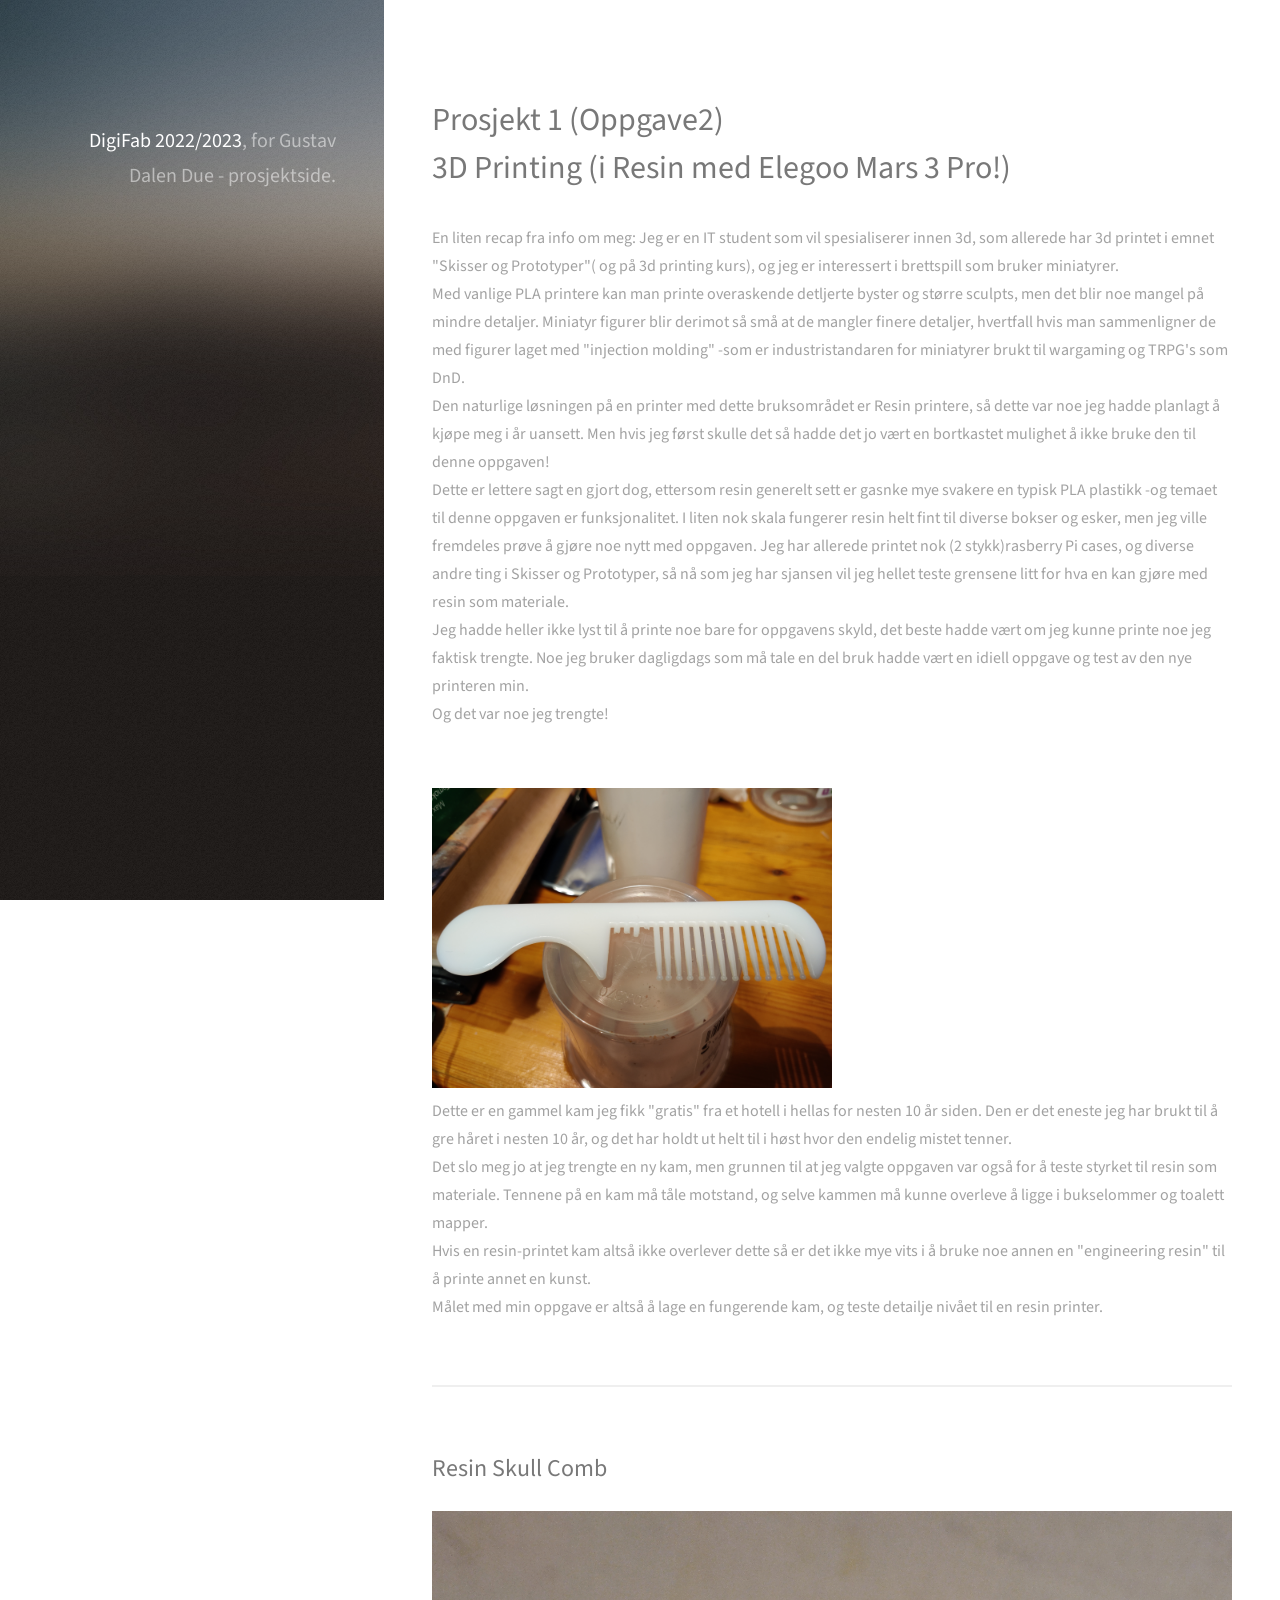
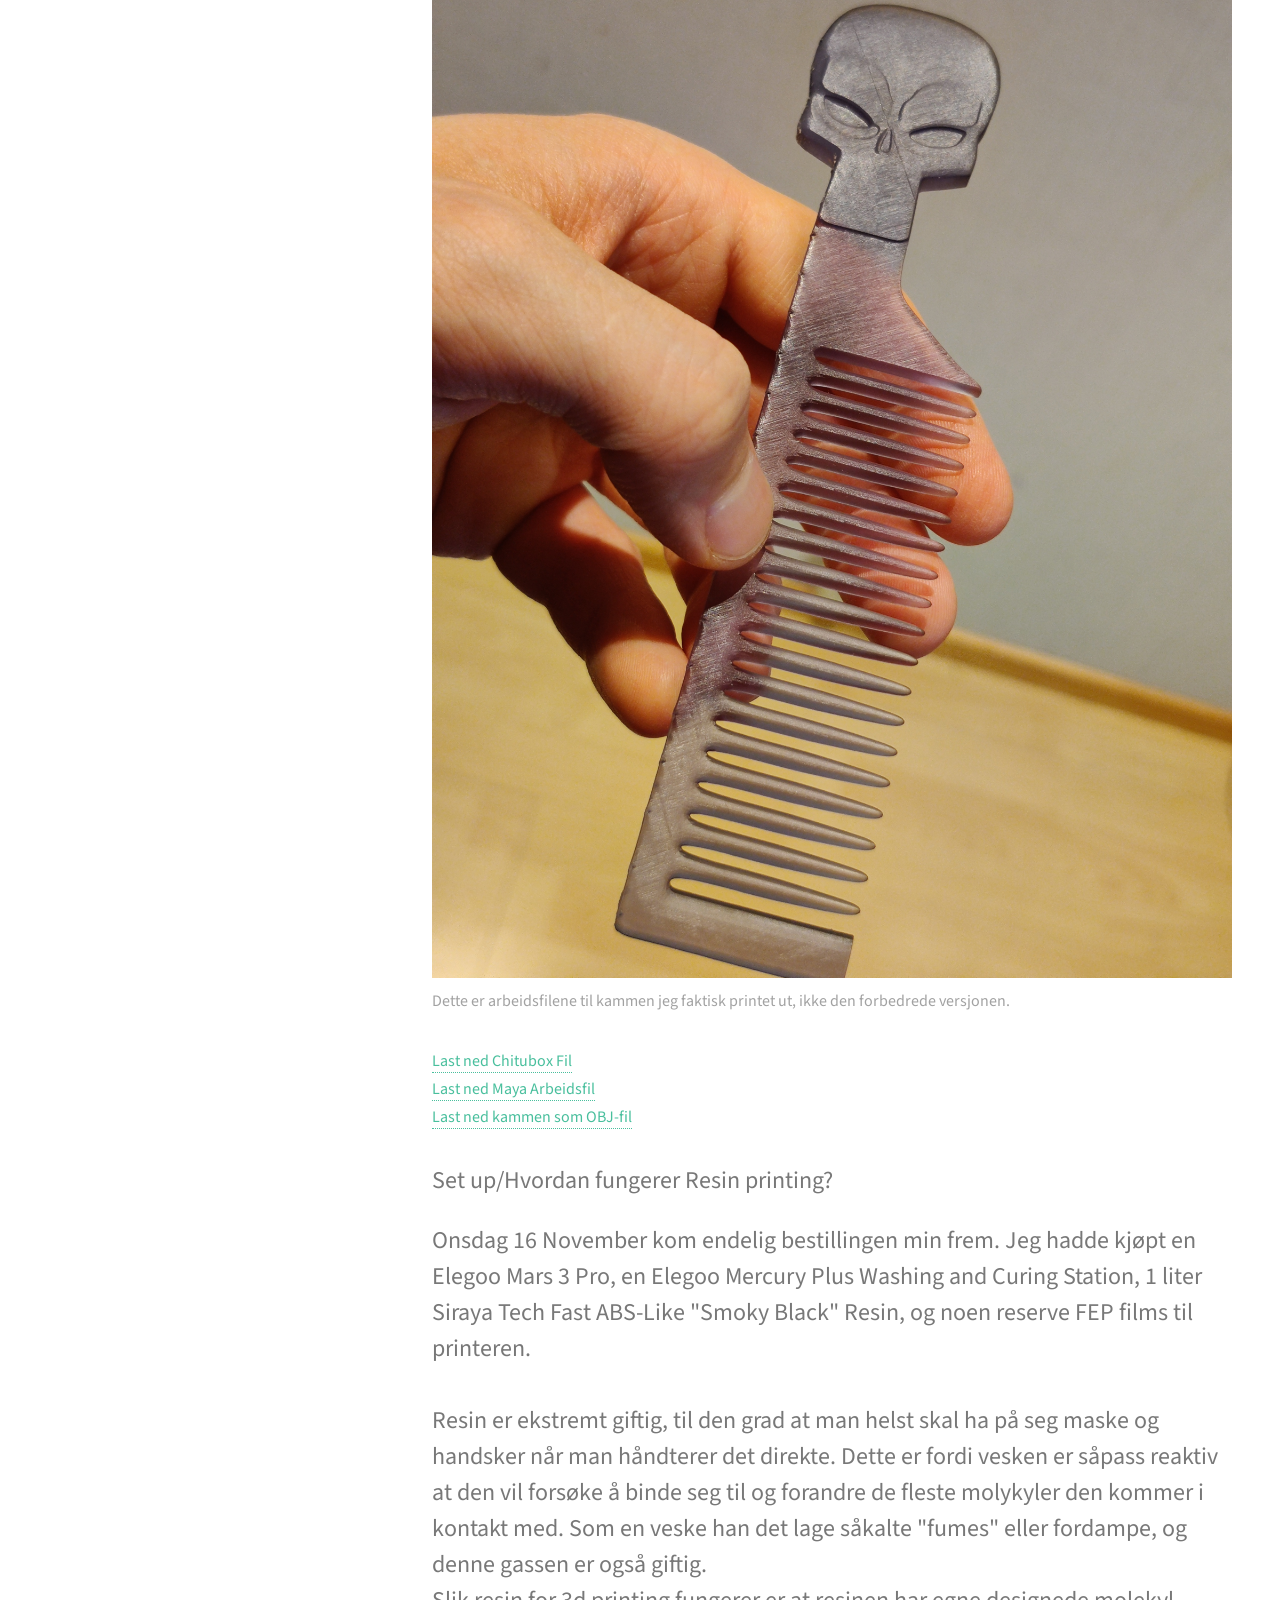
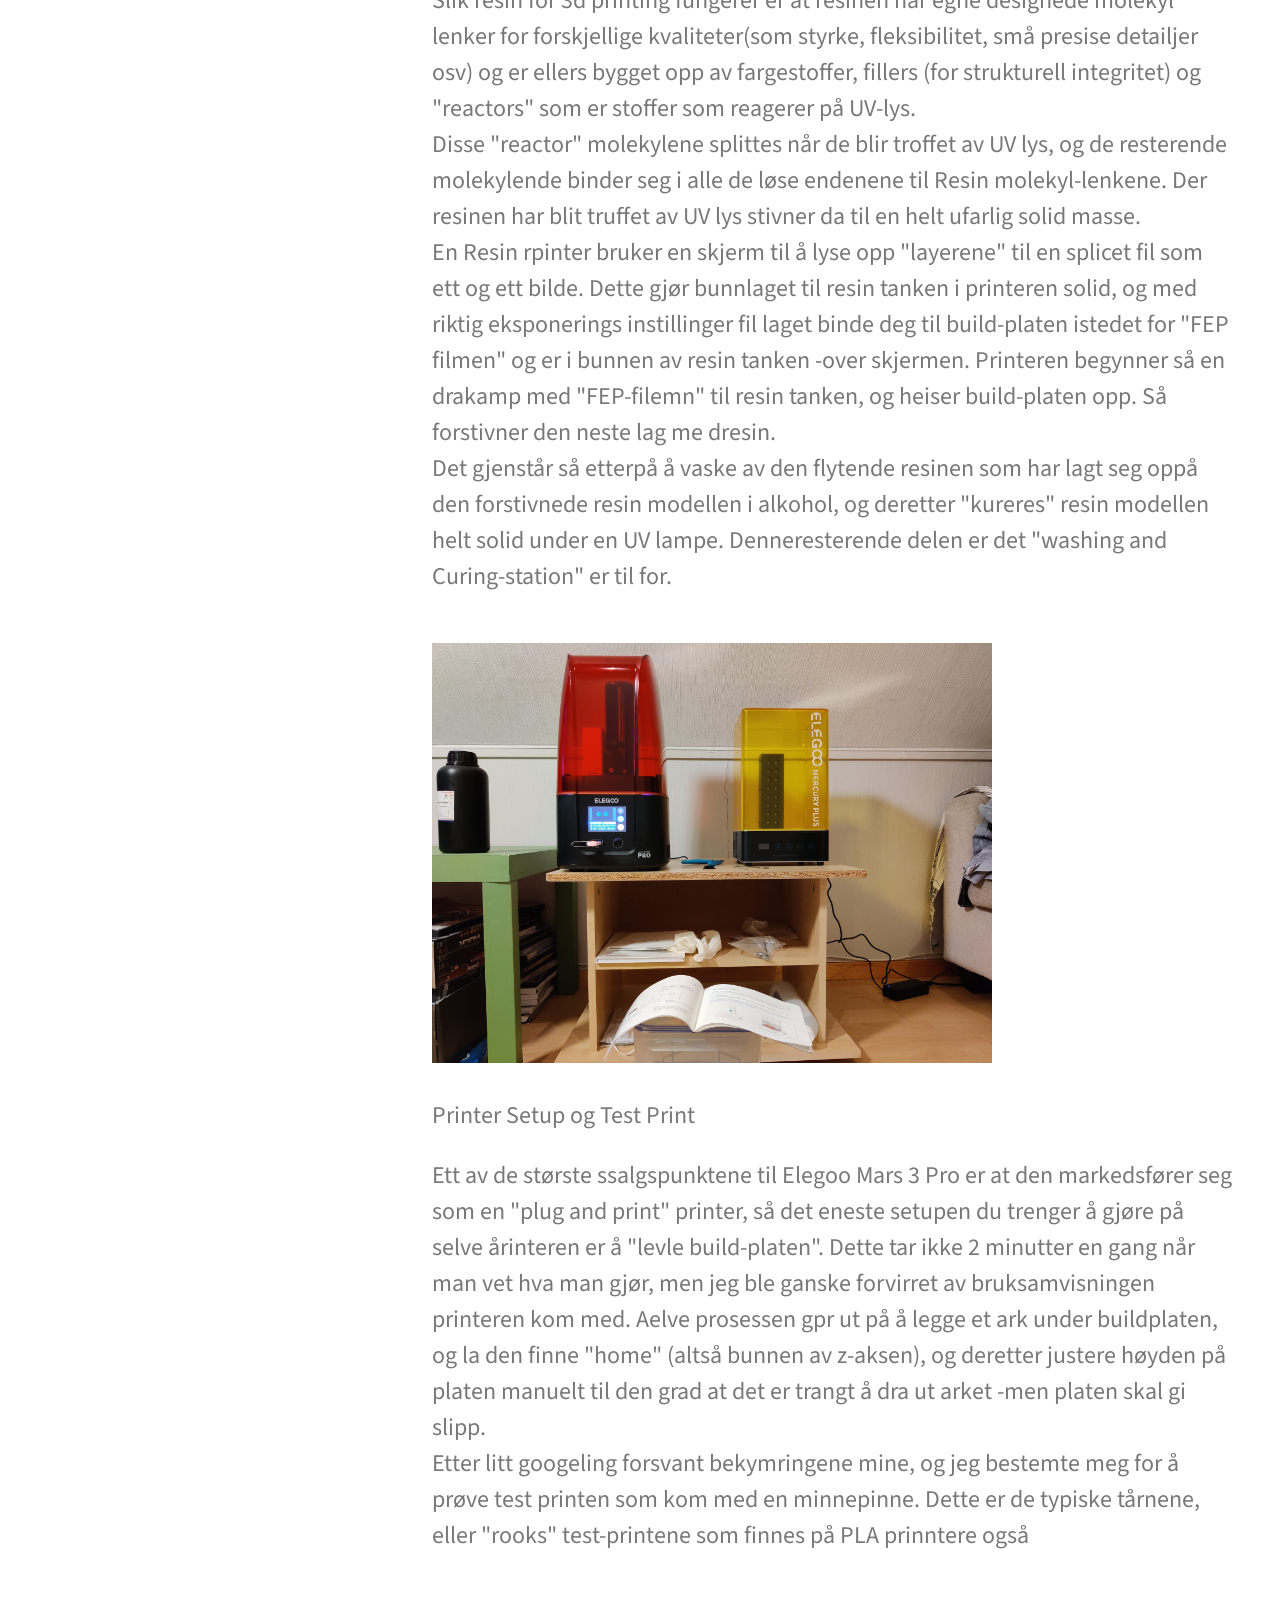
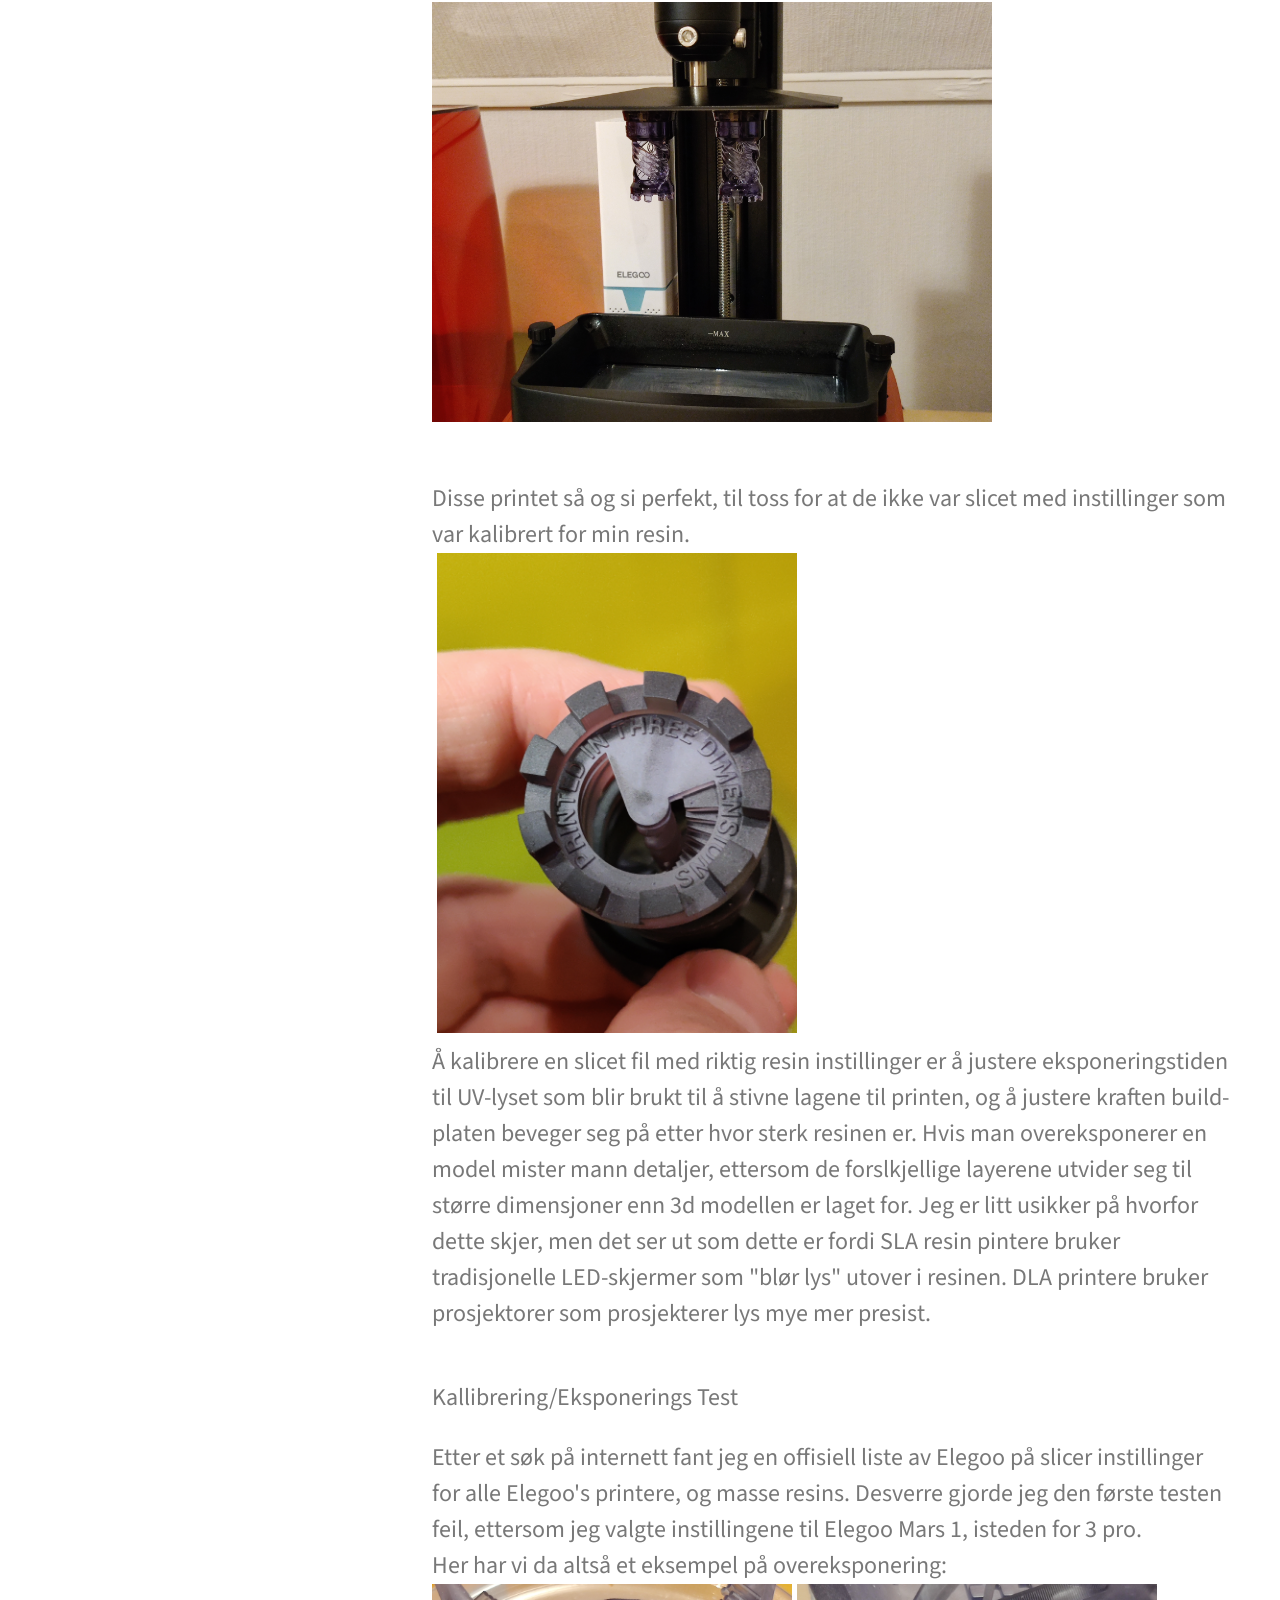
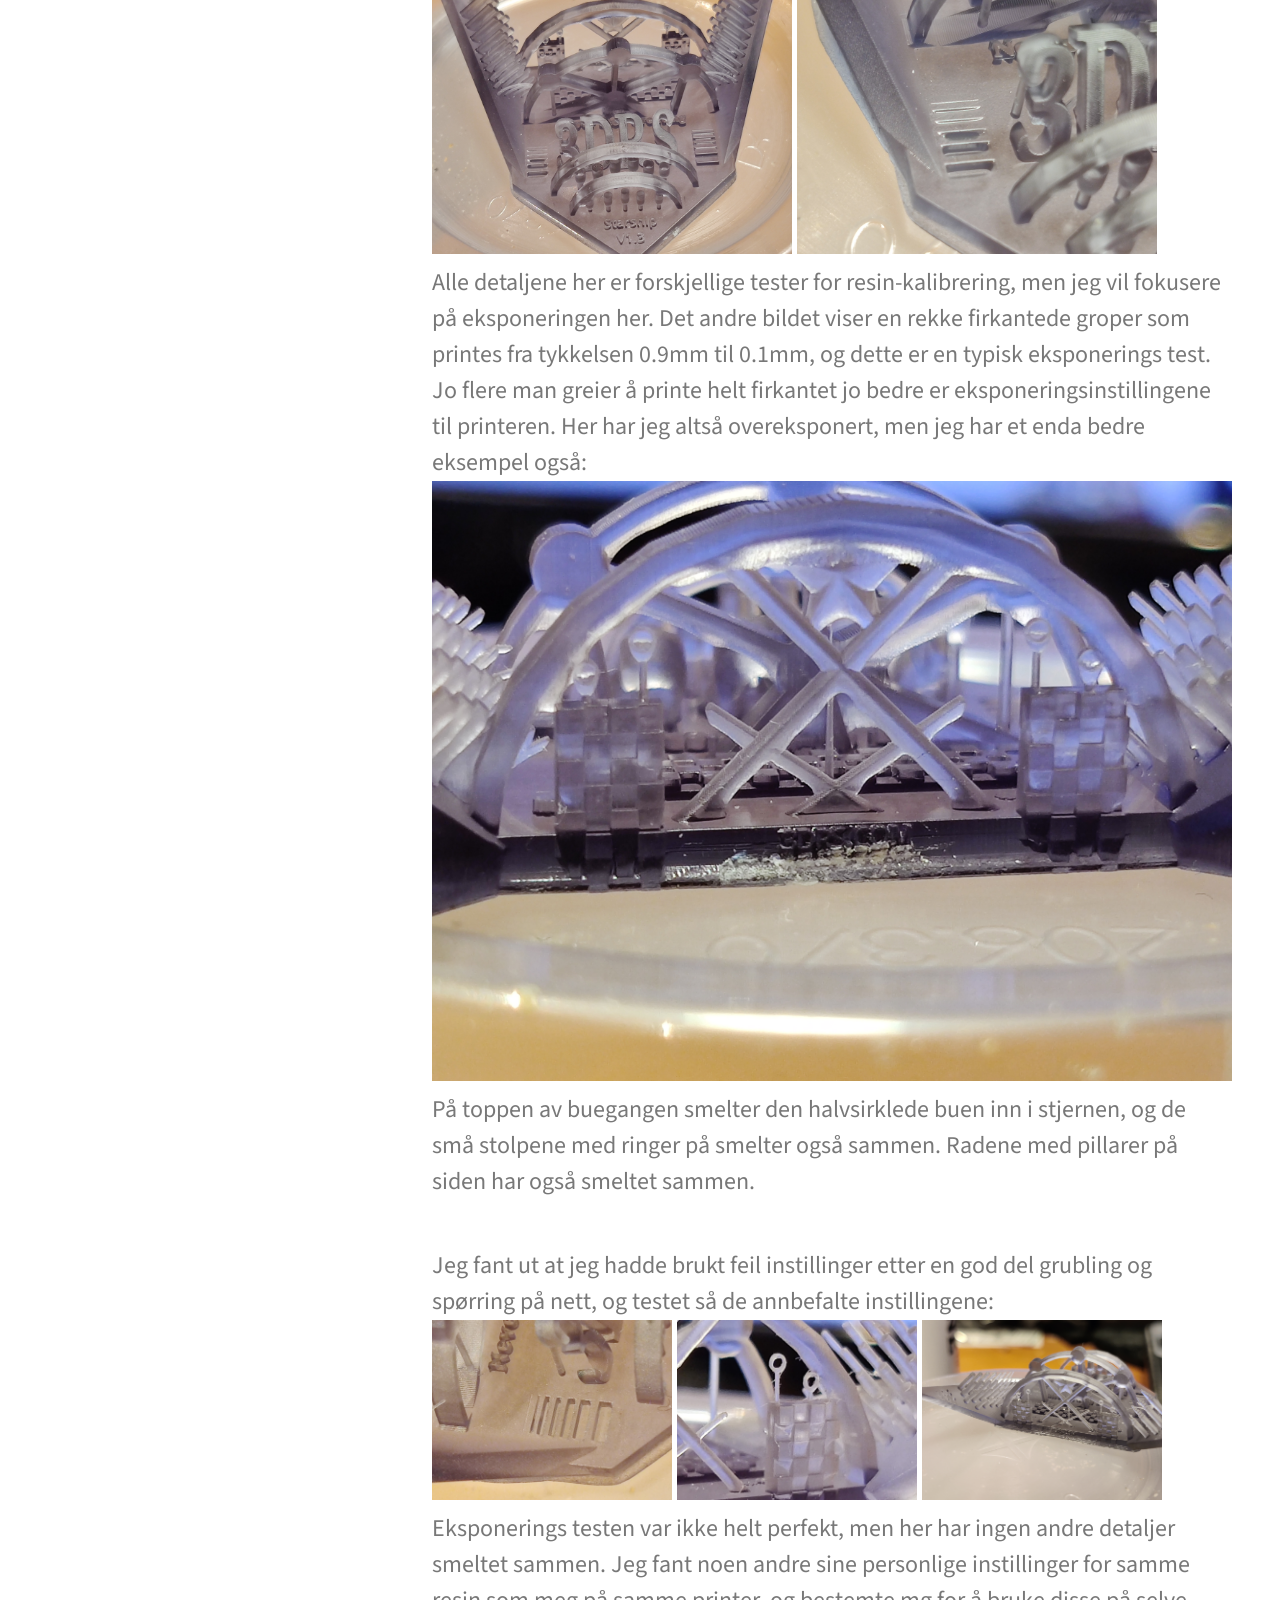
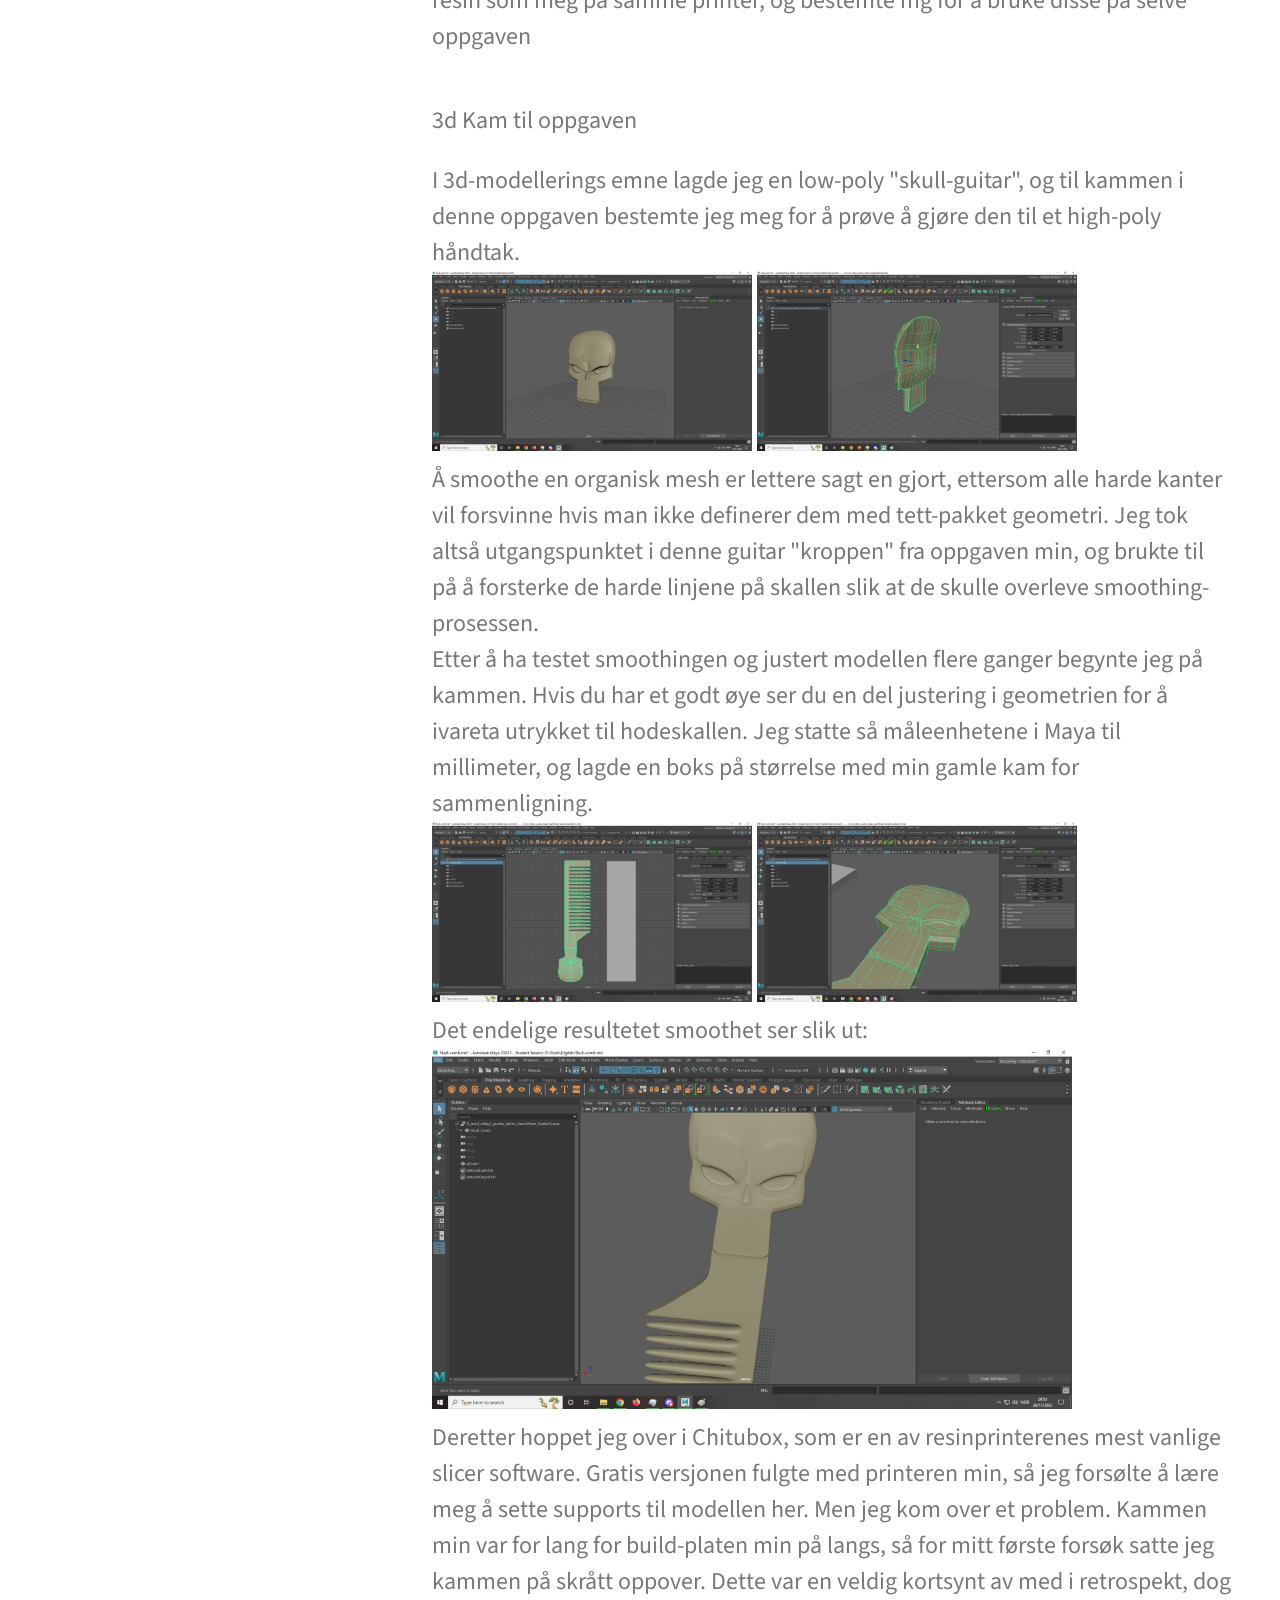
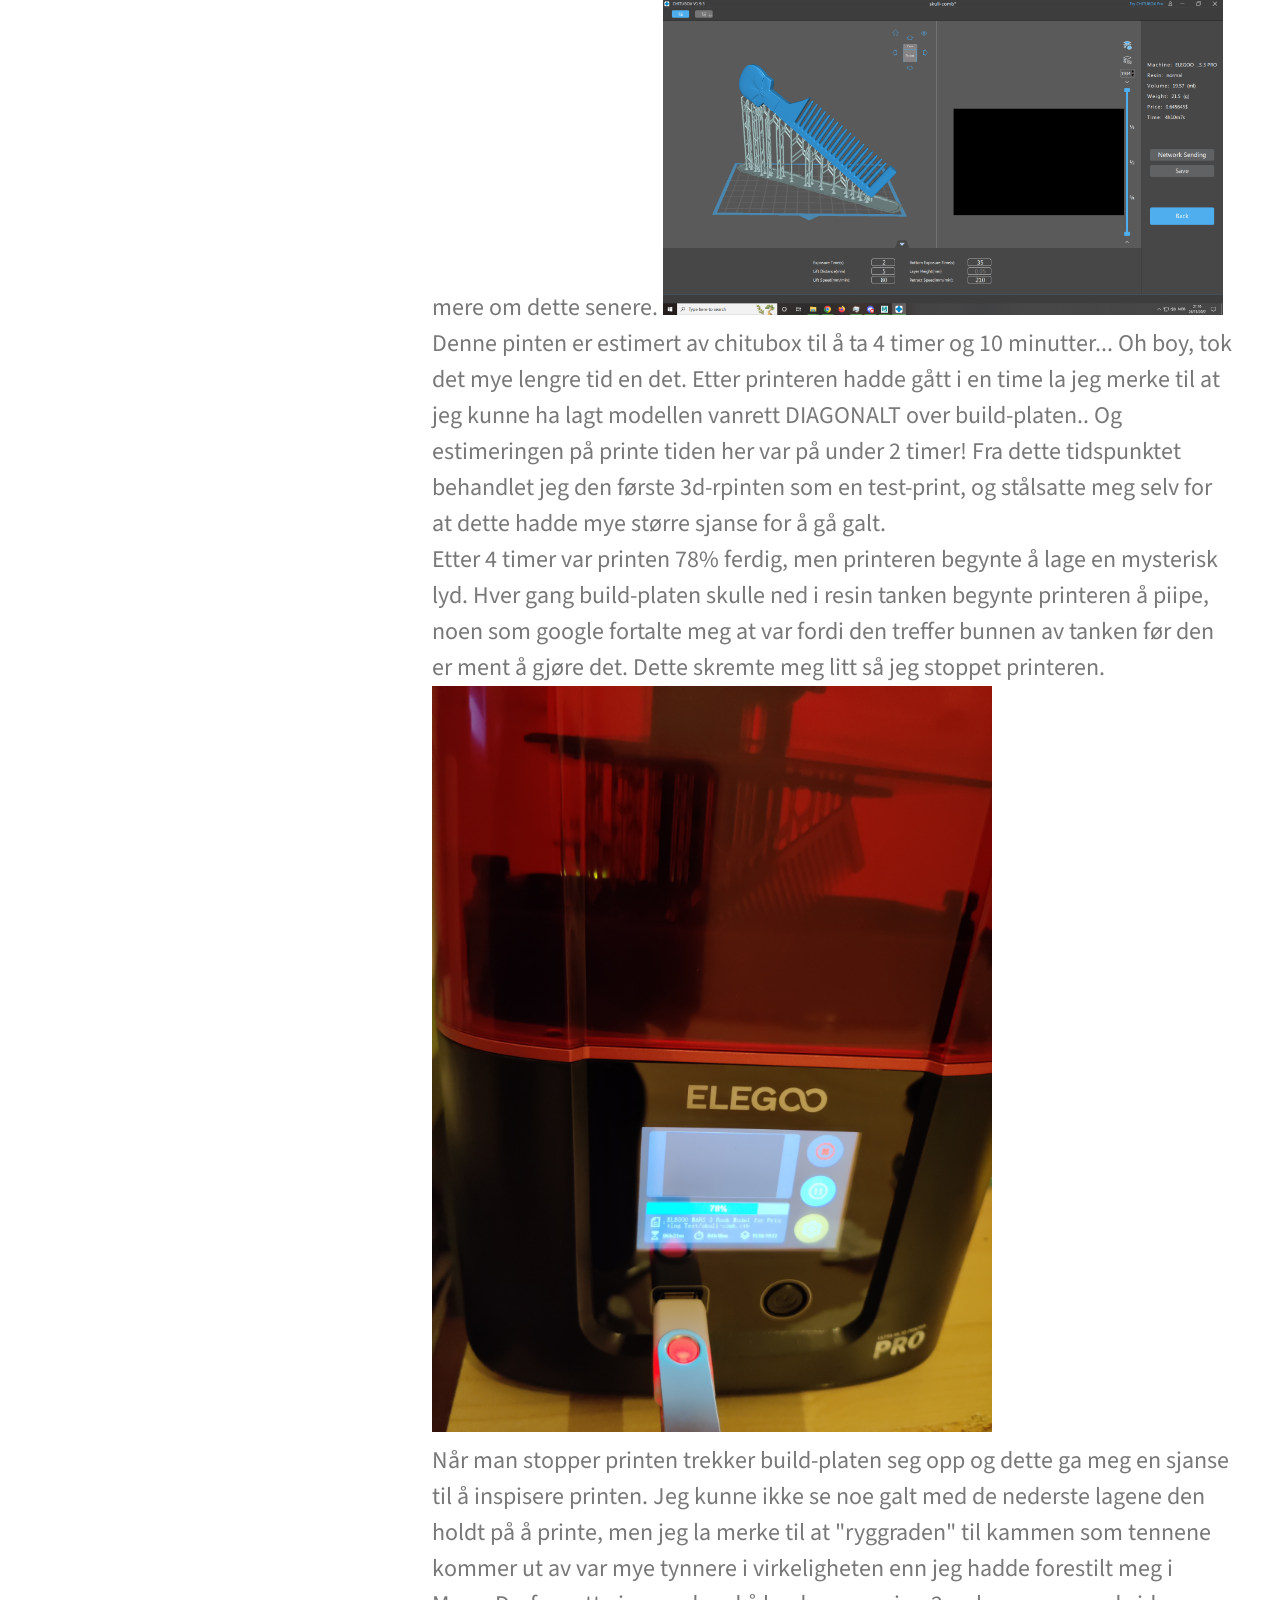
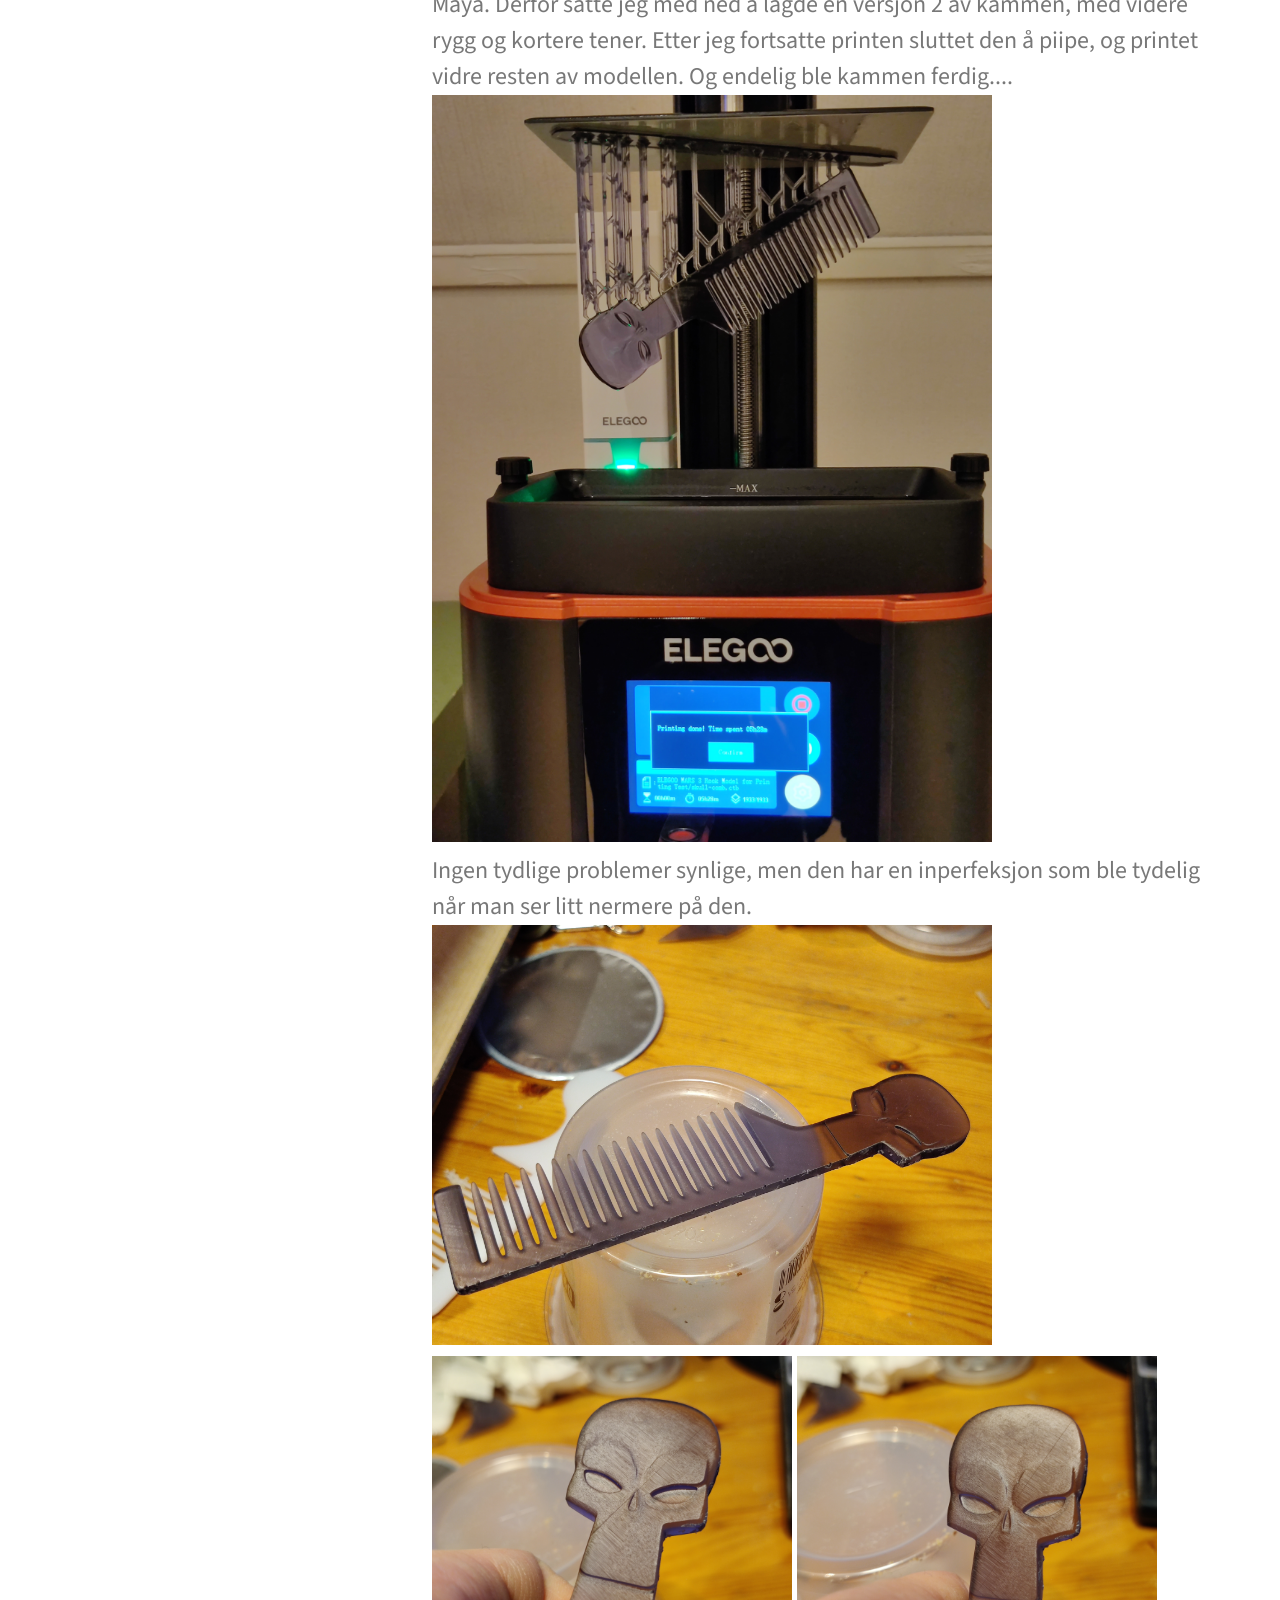
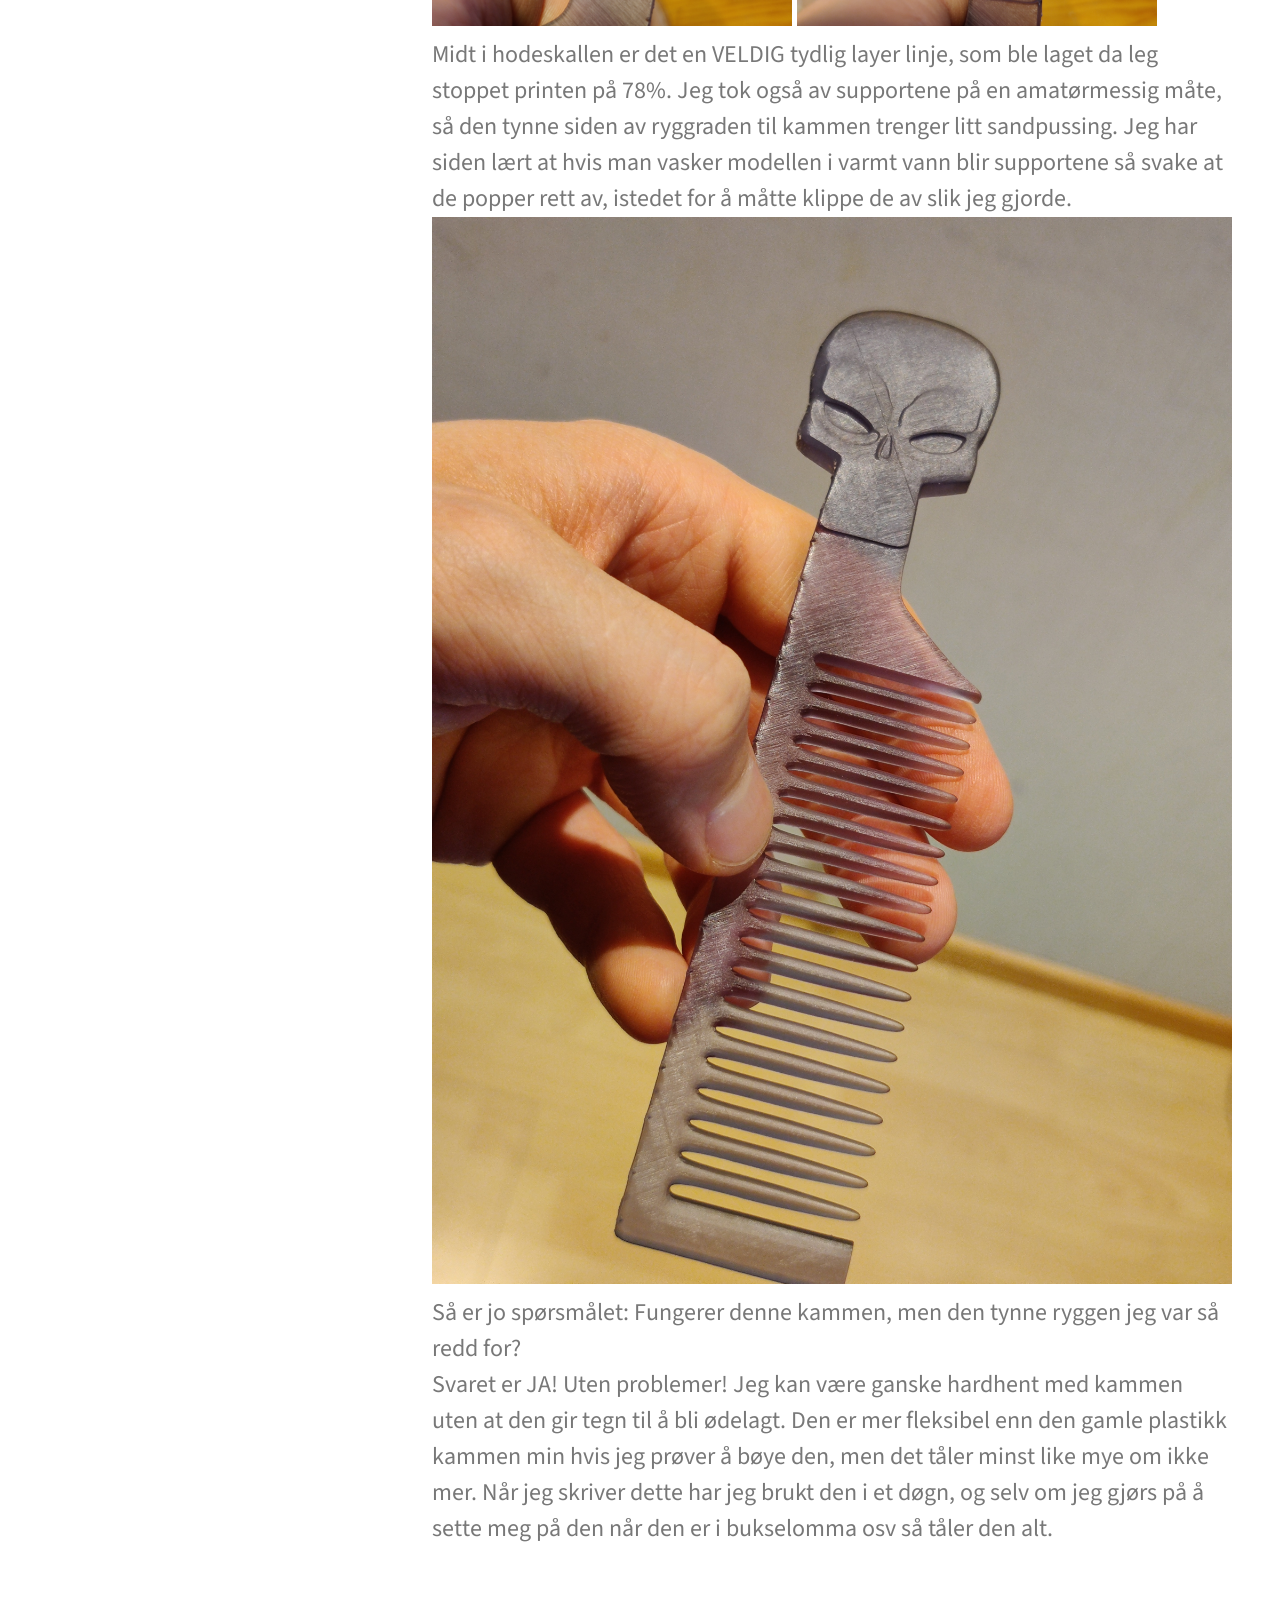
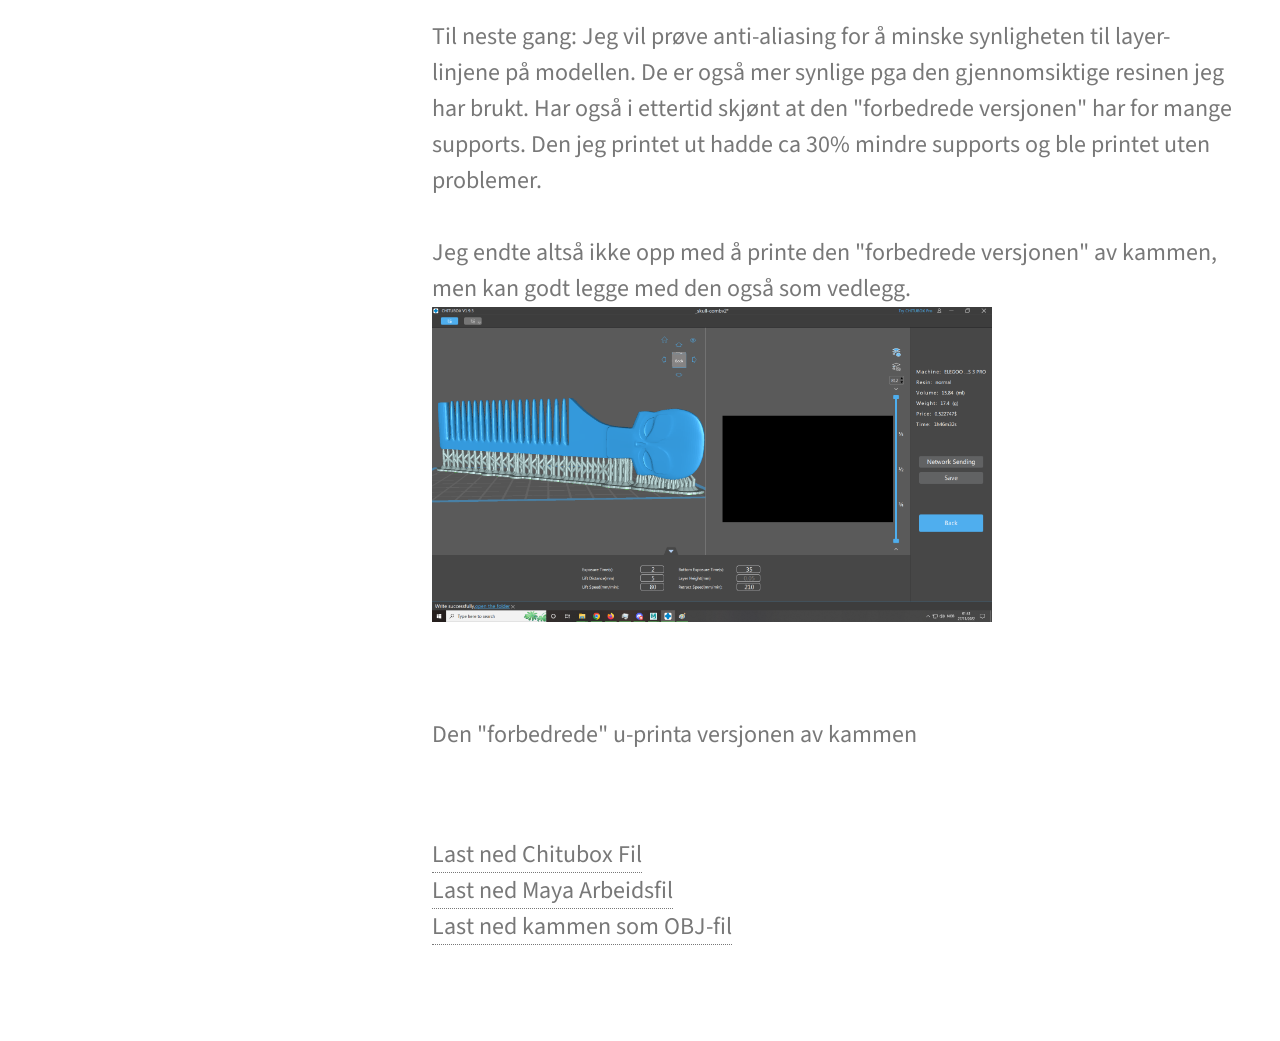
==== commit da3568e4: "increasing the size of important images" ====
--- a/prosjekt1.html
+++ b/prosjekt1.html
@@ -92,7 +92,7 @@
 						<img src="images/kam-wip3.png" alt="" style="max-width: 40%;">
 						<img src="images/kam-wip4.png" alt="" style="max-width: 40%;"><br/>
 						Det endelige resultetet smoothet ser slik ut: <br/>
-						<img src="images/kam-wip5.png" alt="" style="max-width: 40%;"><br/>
+						<img src="images/kam-wip5.png" alt="" style="max-width: 80%;"><br/>
 						Deretter hoppet jeg over i Chitubox, som er en av resinprinterenes mest vanlige slicer software. Gratis versjonen fulgte med printeren min, så jeg forsølte å lære meg å sette supports til modellen her. Men jeg kom over et problem. Kammen min var for lang for build-platen min på langs, så for mitt første forsøk satte jeg kammen på skrått oppover. Dette var en veldig kortsynt av med i retrospekt, dog mere om dette senere.
 						<img src="images/kam-wip6.png" alt="" style="max-width: 70%;"><br/>
 						Denne pinten er estimert av chitubox til å ta 4 timer og 10 minutter... Oh boy, tok det mye lengre tid en det. Etter printeren hadde gått i en time la jeg merke til at jeg kunne ha lagt modellen vanrett DIAGONALT over build-platen.. Og estimeringen på printe tiden her var på under 2 timer! Fra dette tidspunktet behandlet jeg den første 3d-rpinten som en test-print, og stålsatte meg selv for at dette hadde mye større sjanse for å gå galt. <br/>
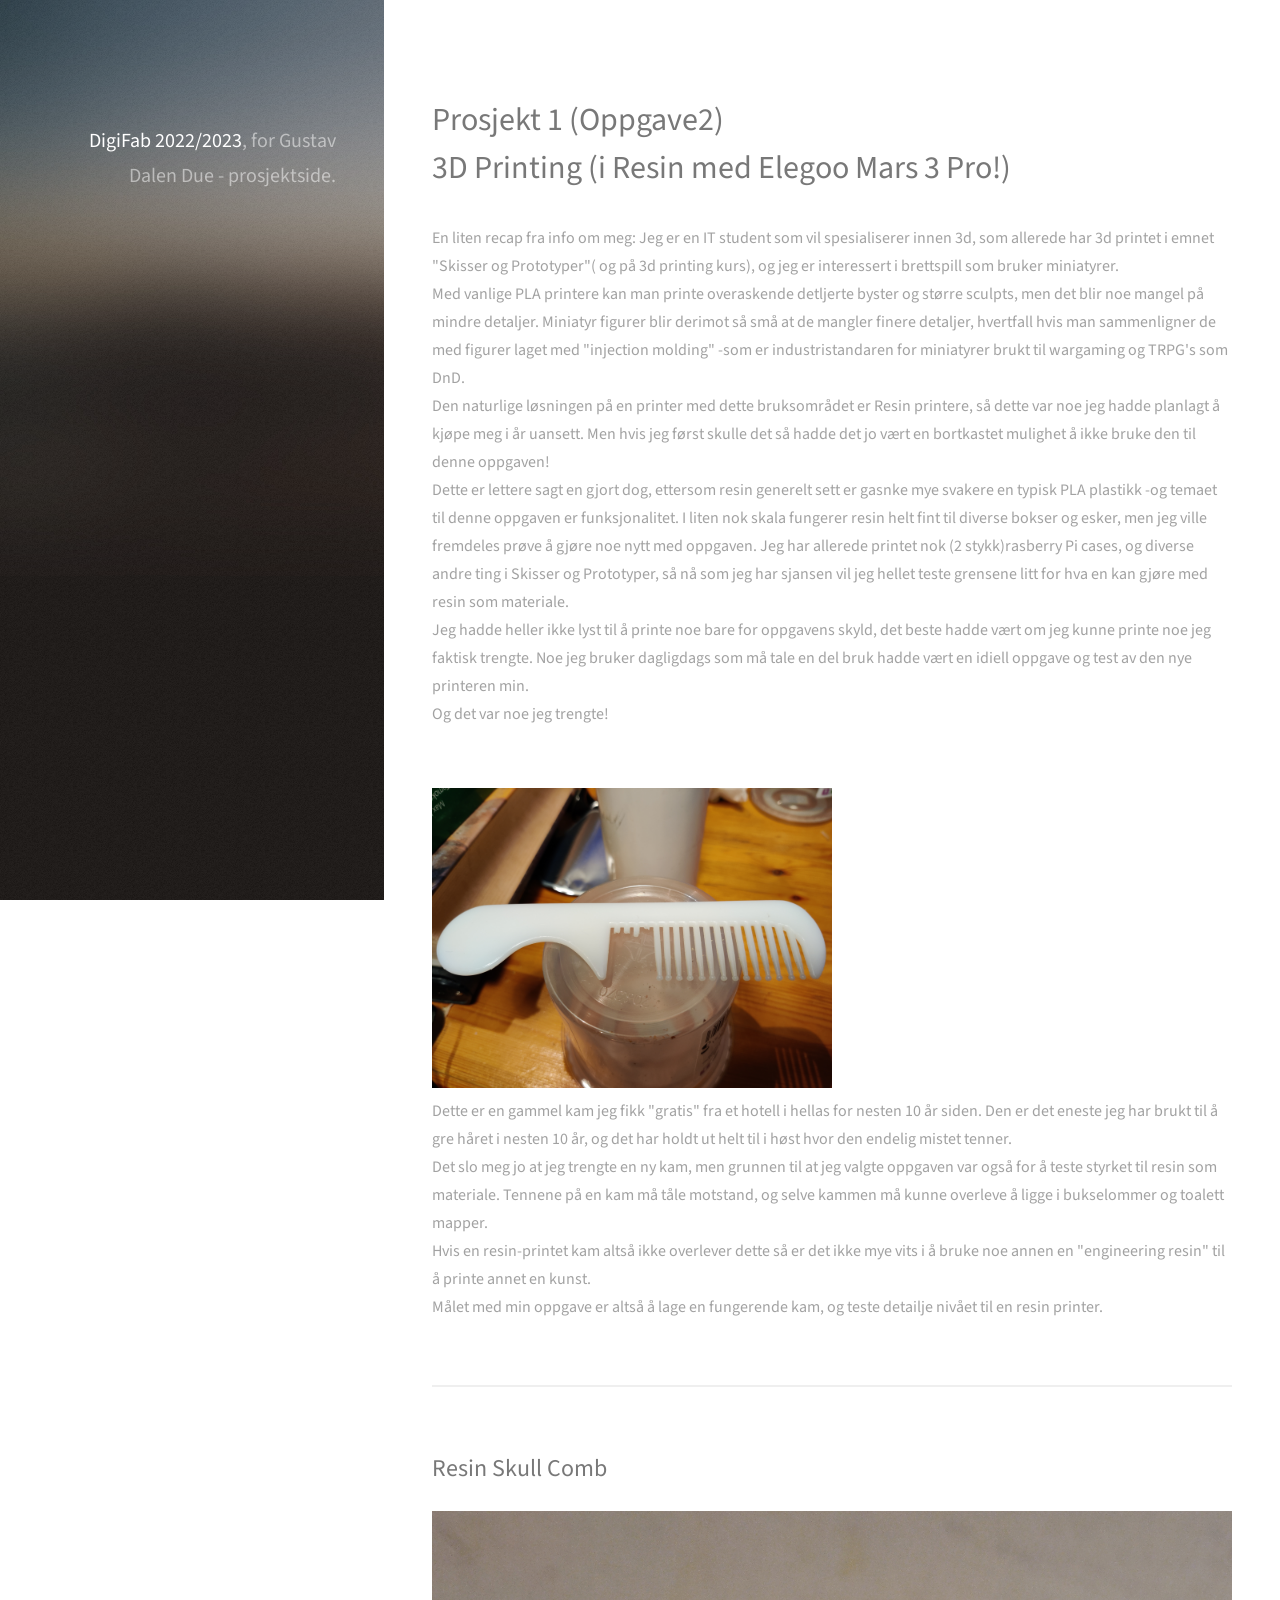
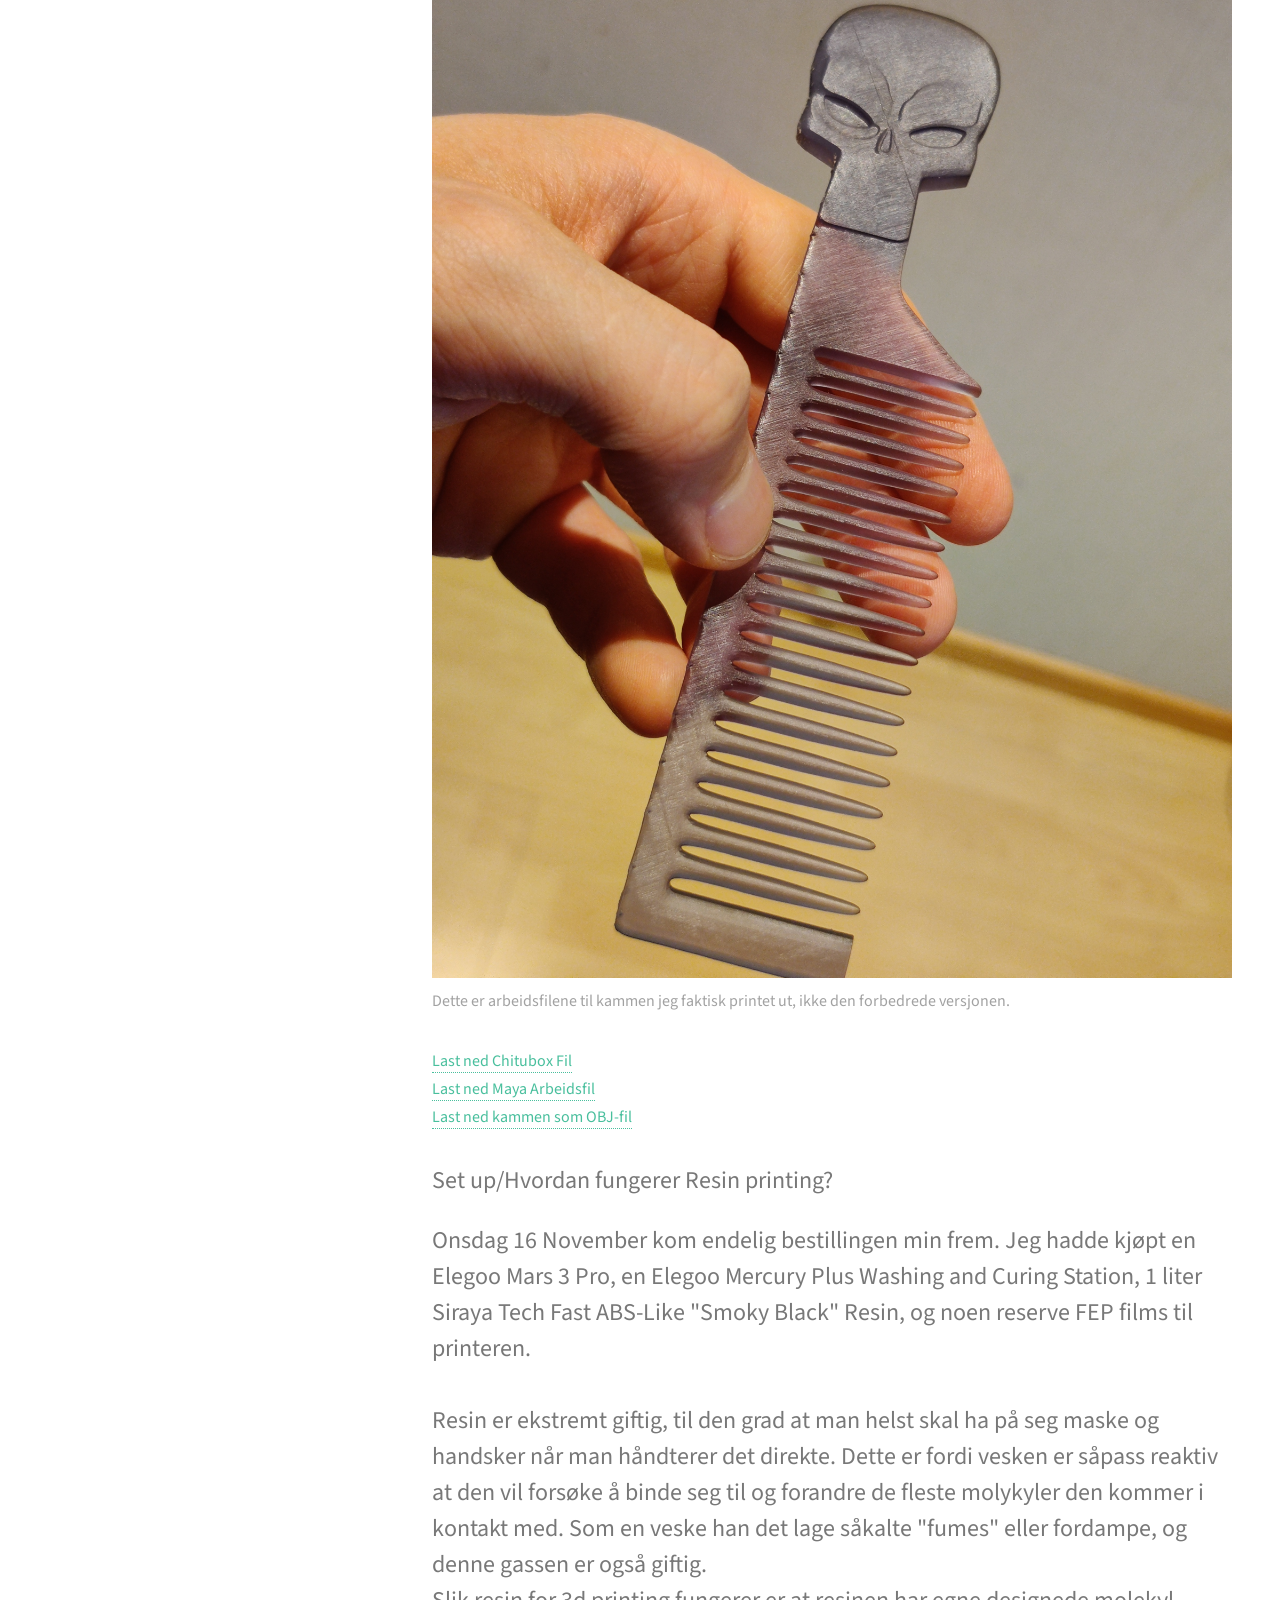
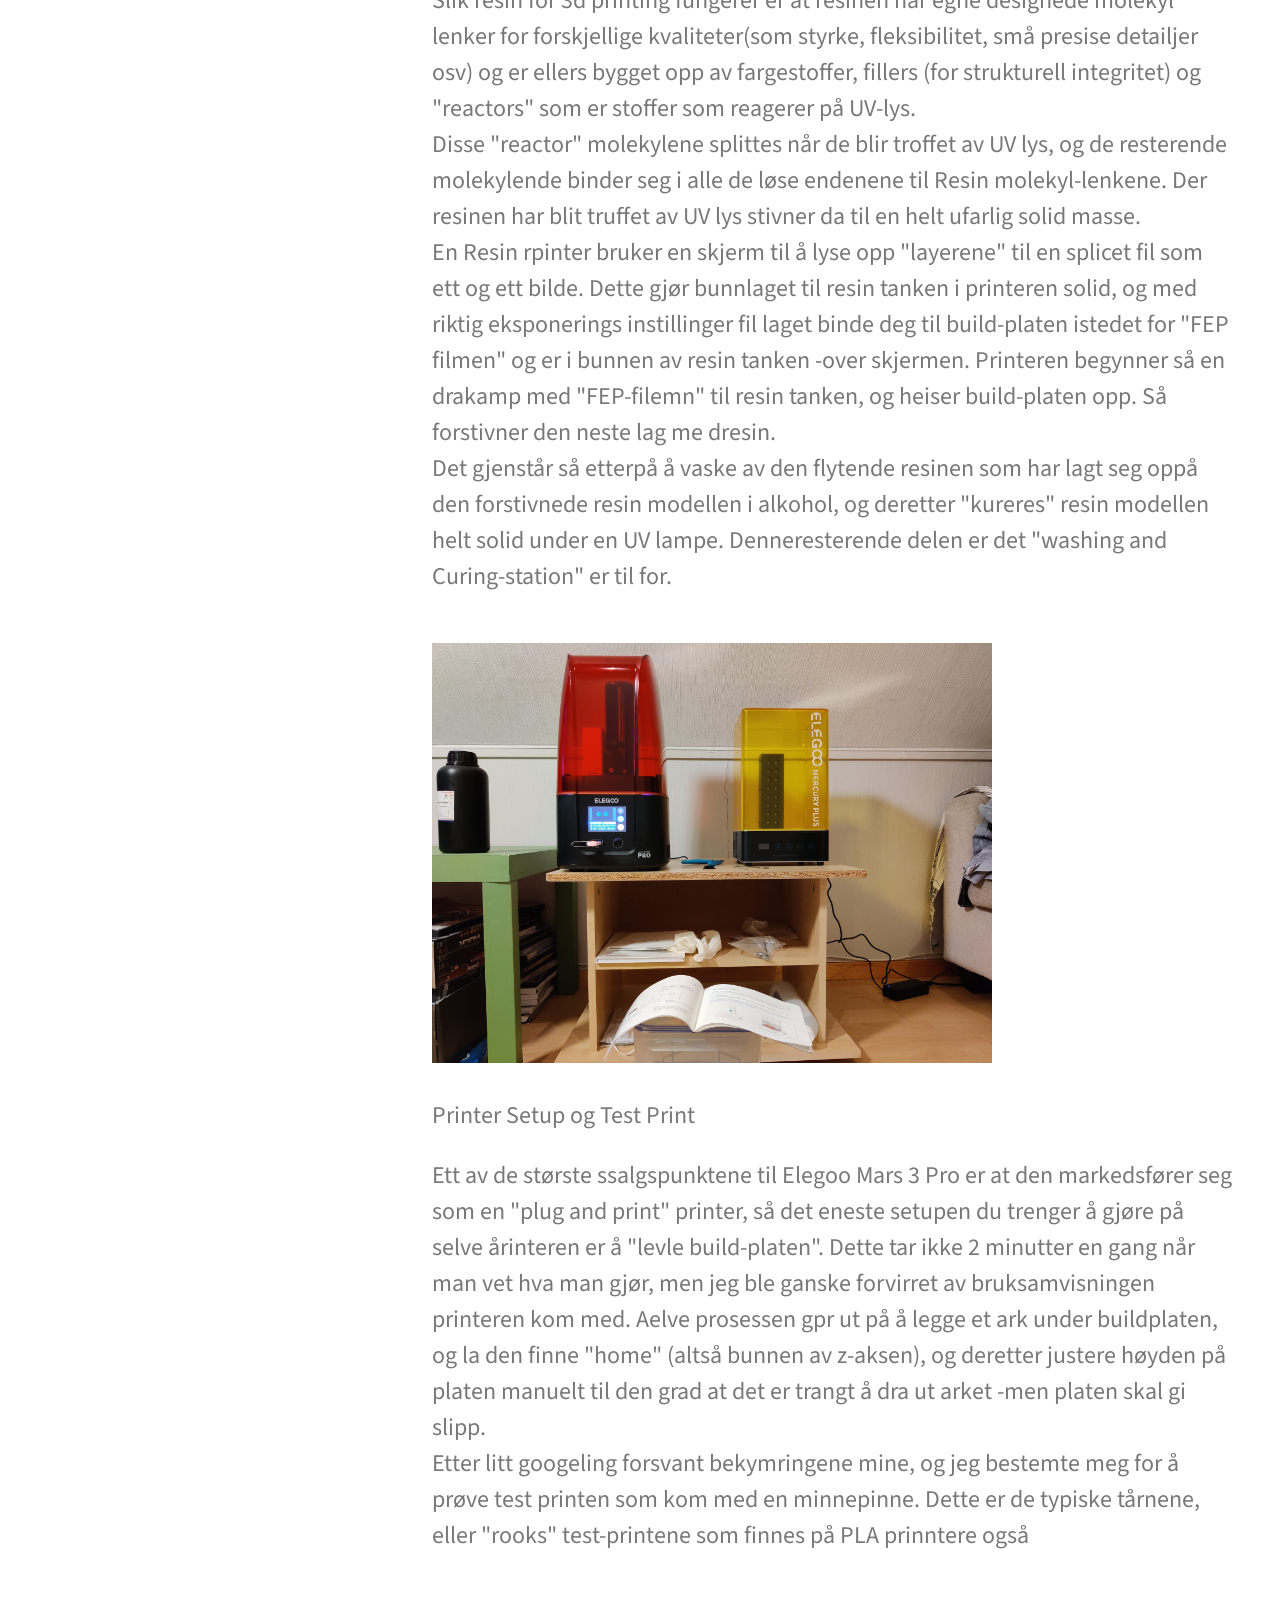
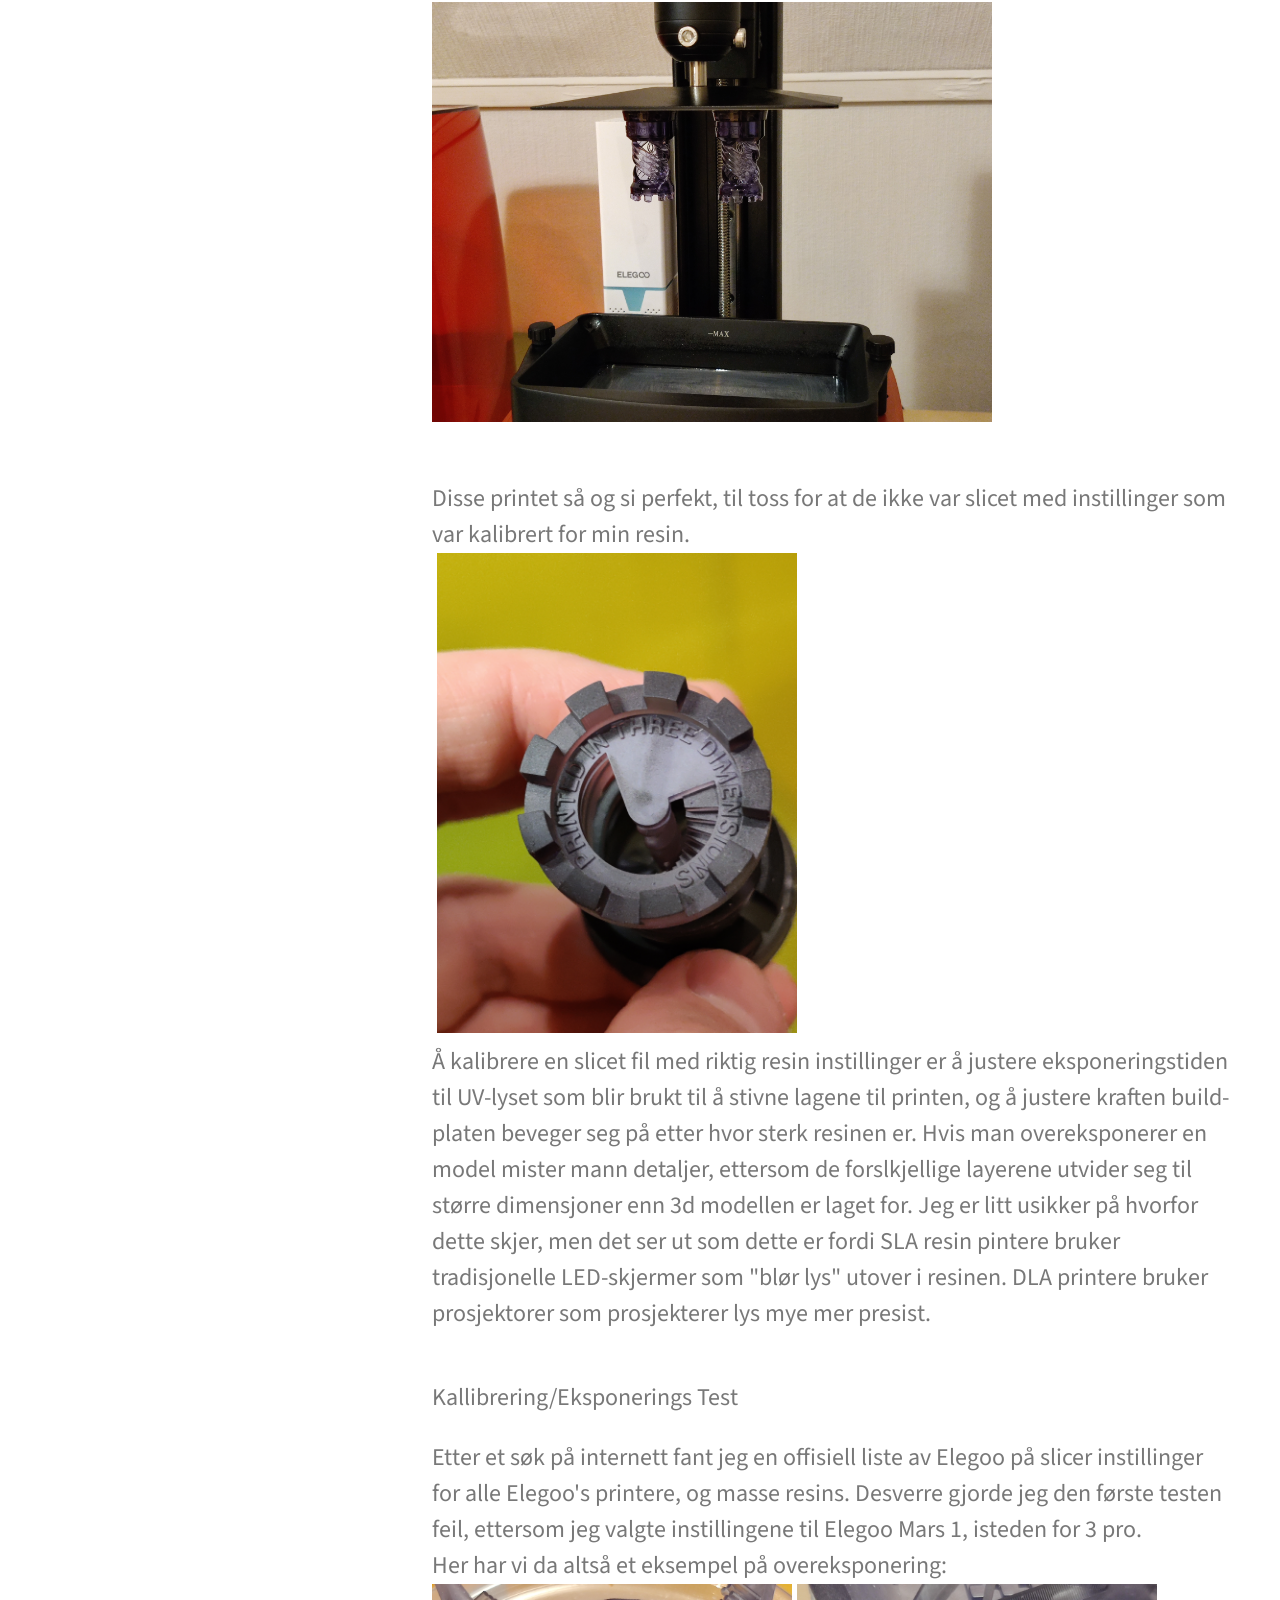
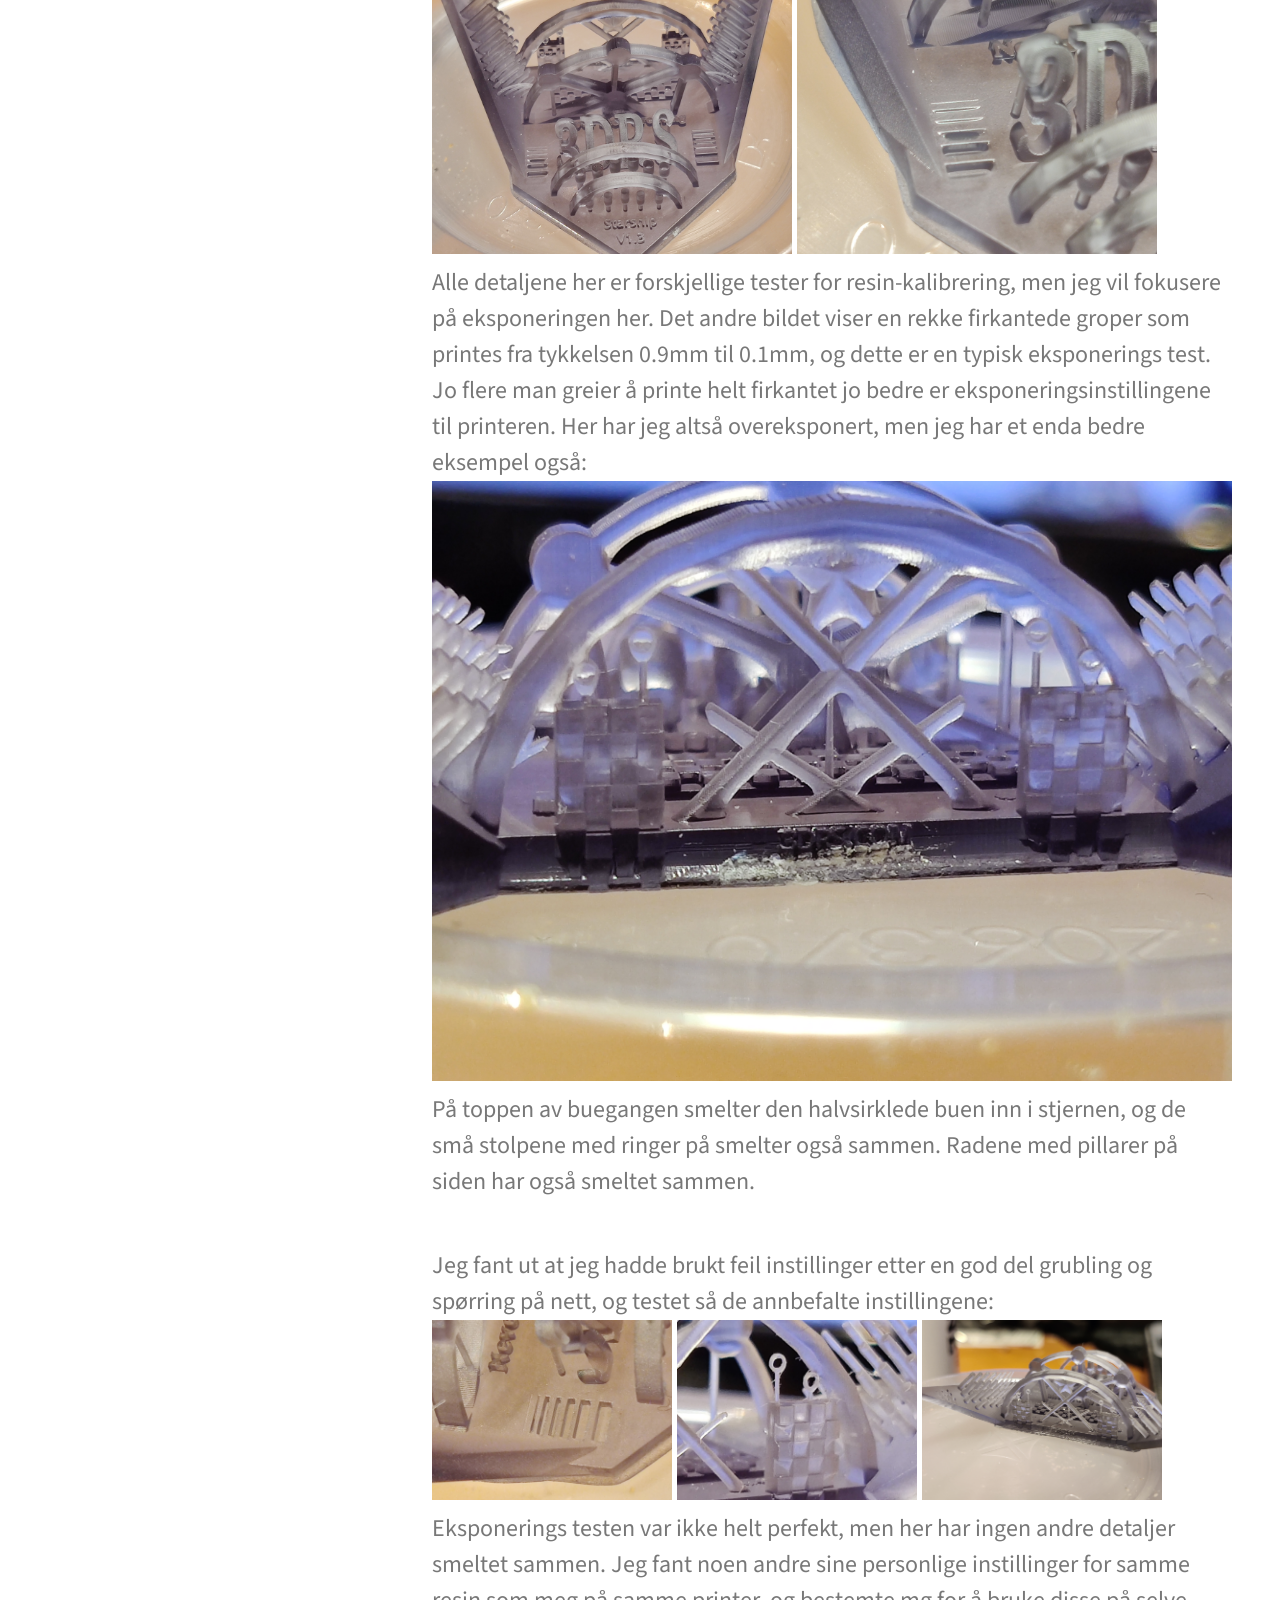
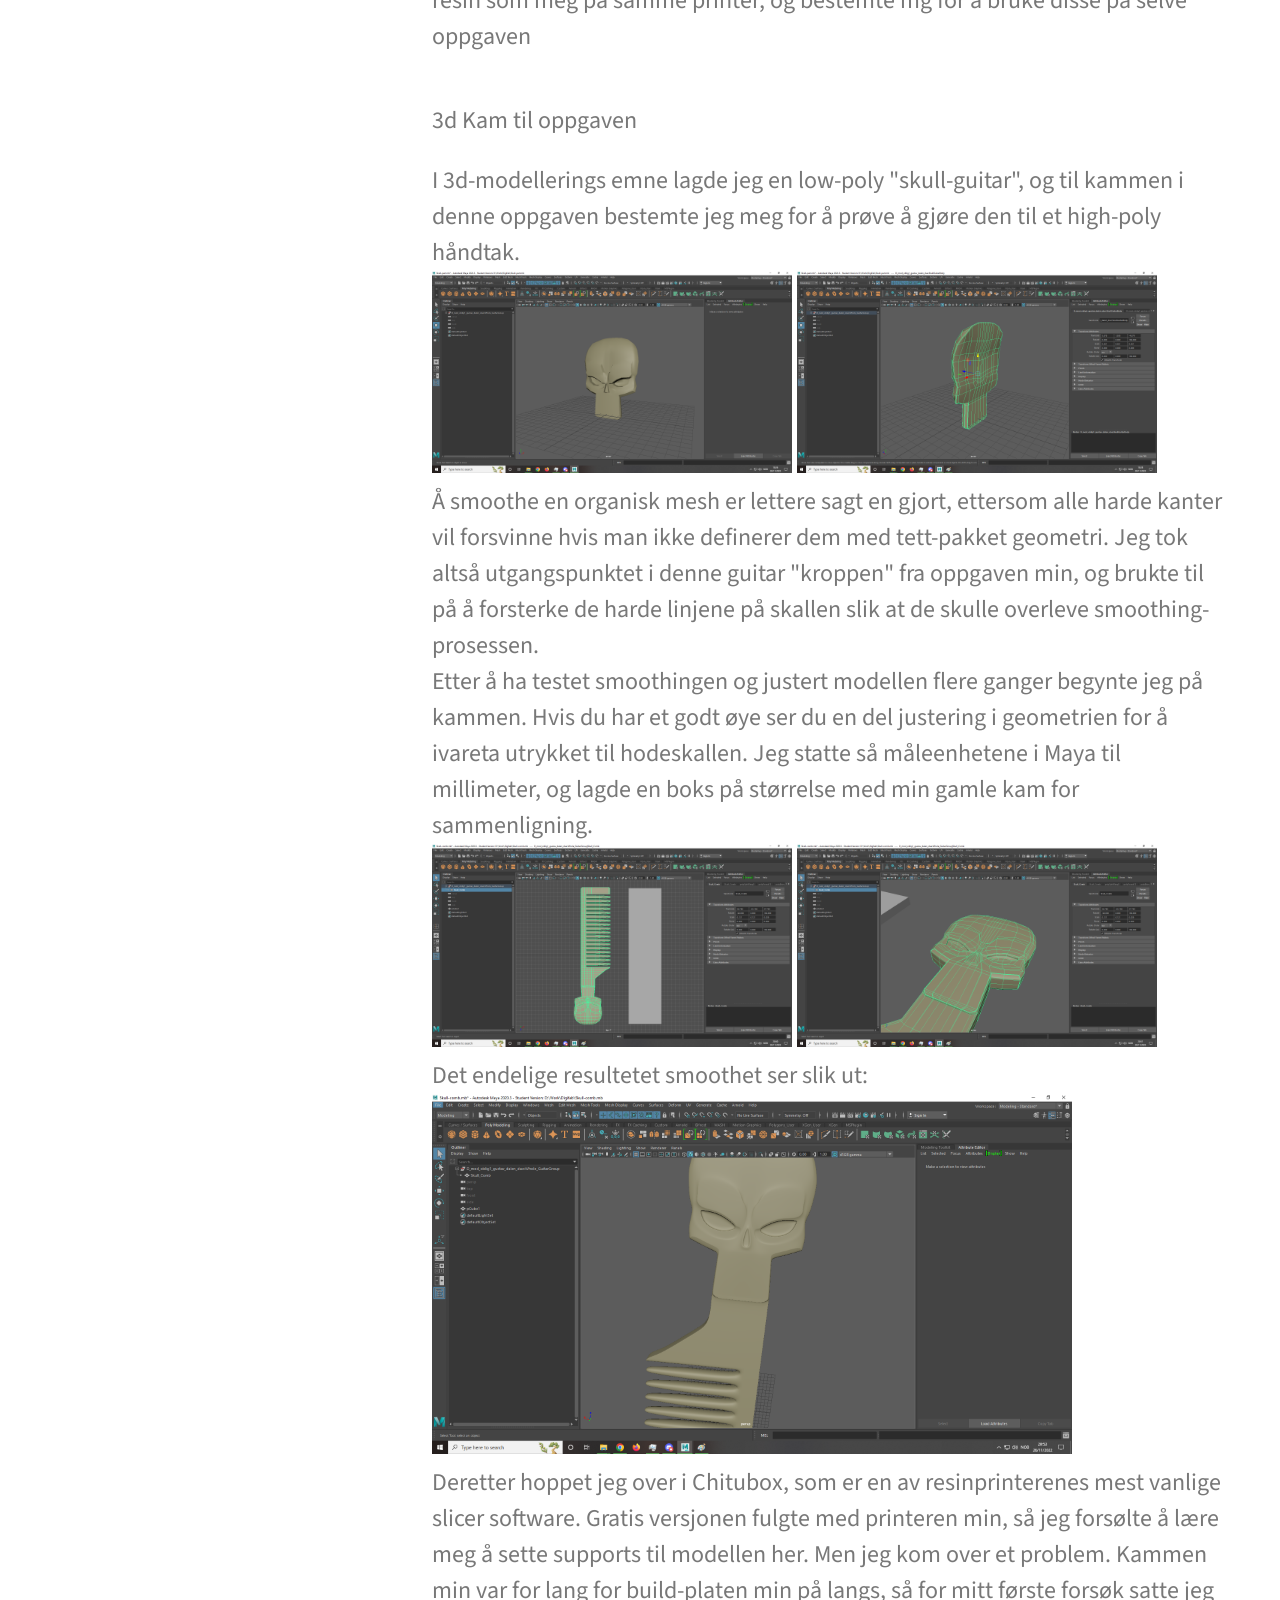
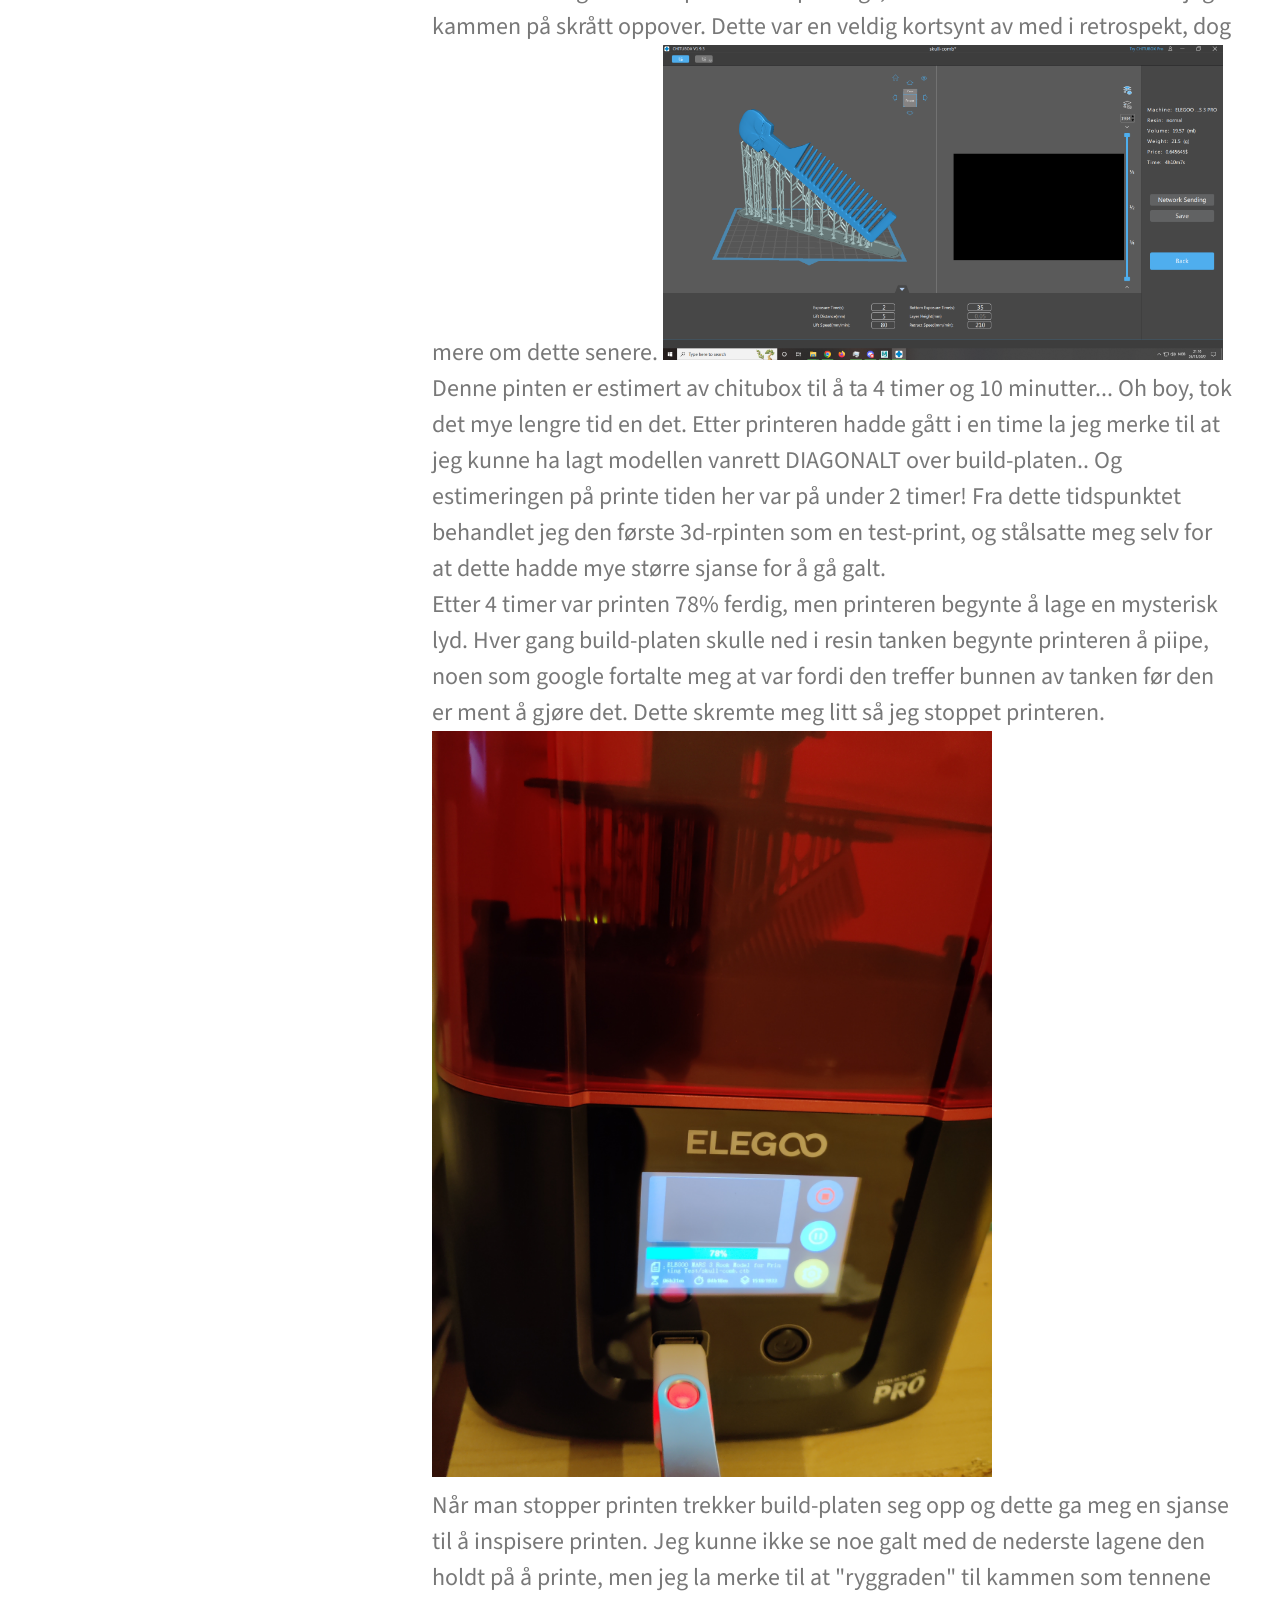
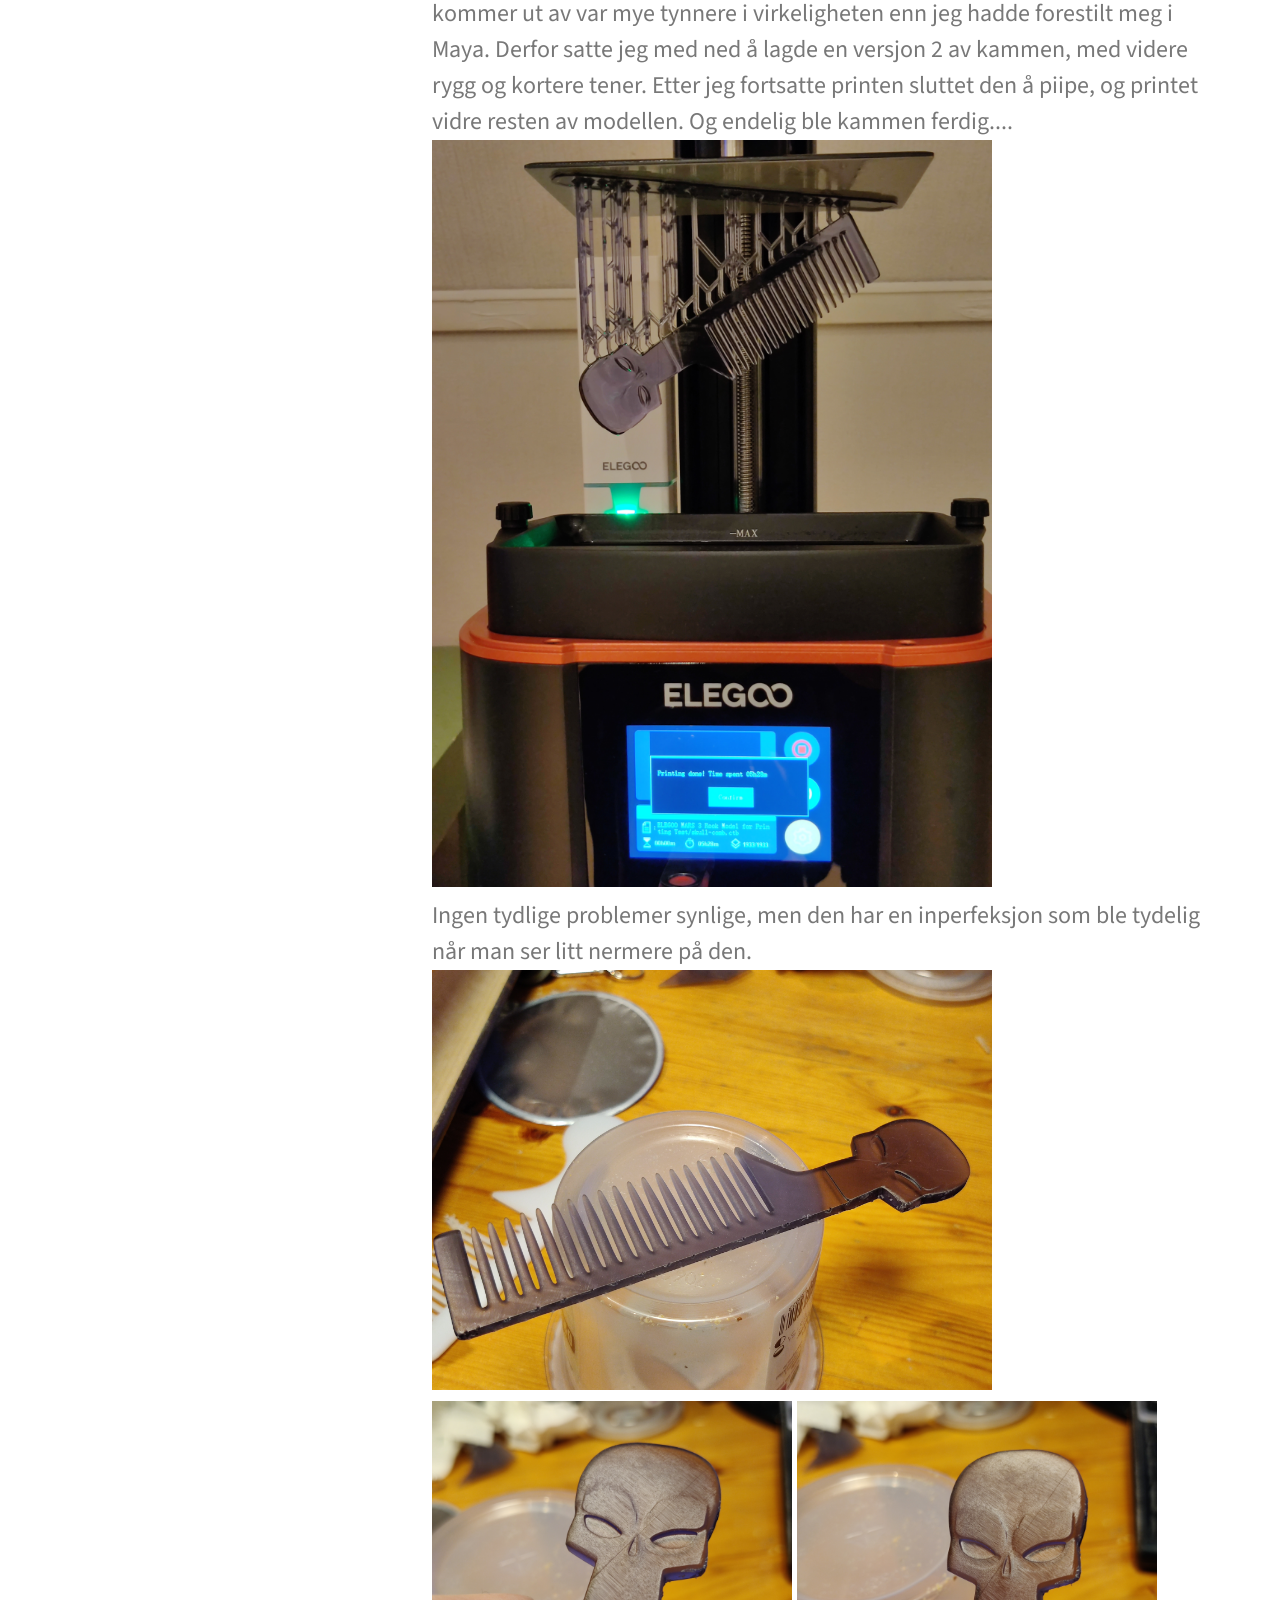
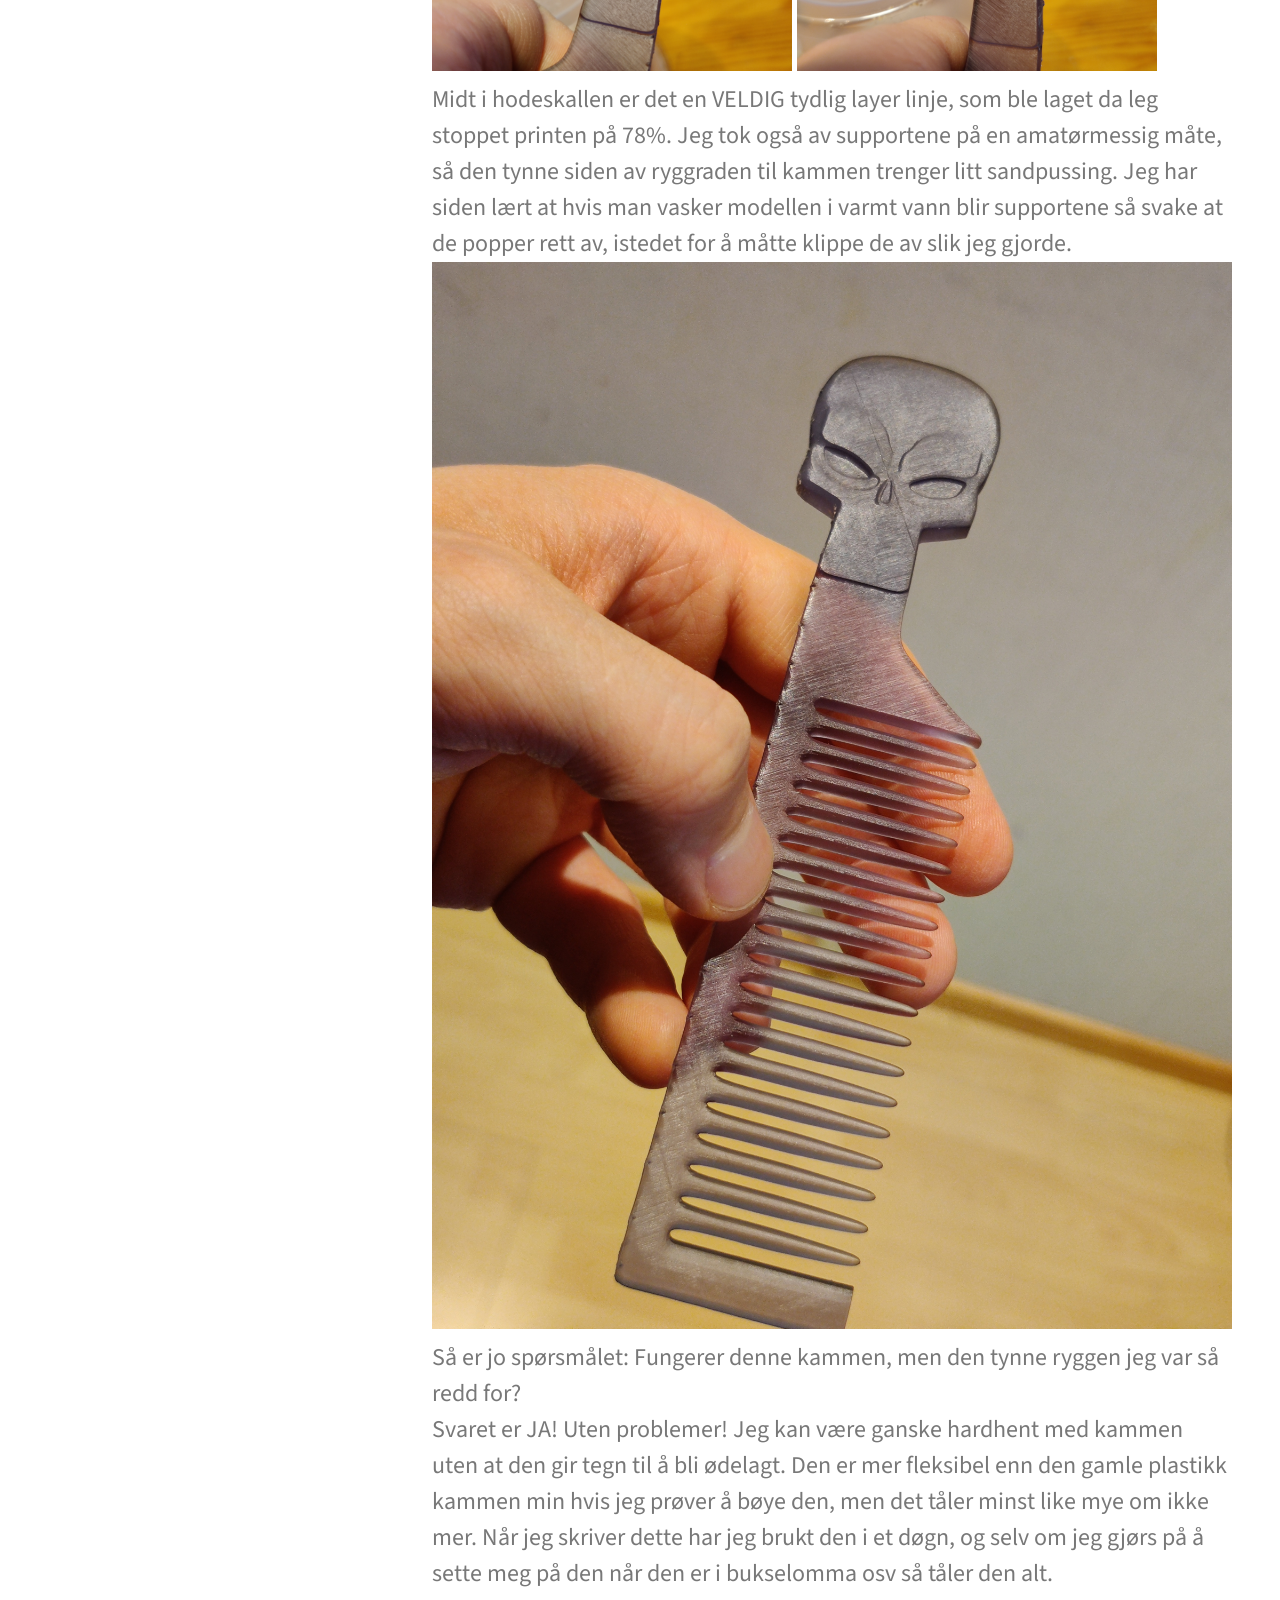
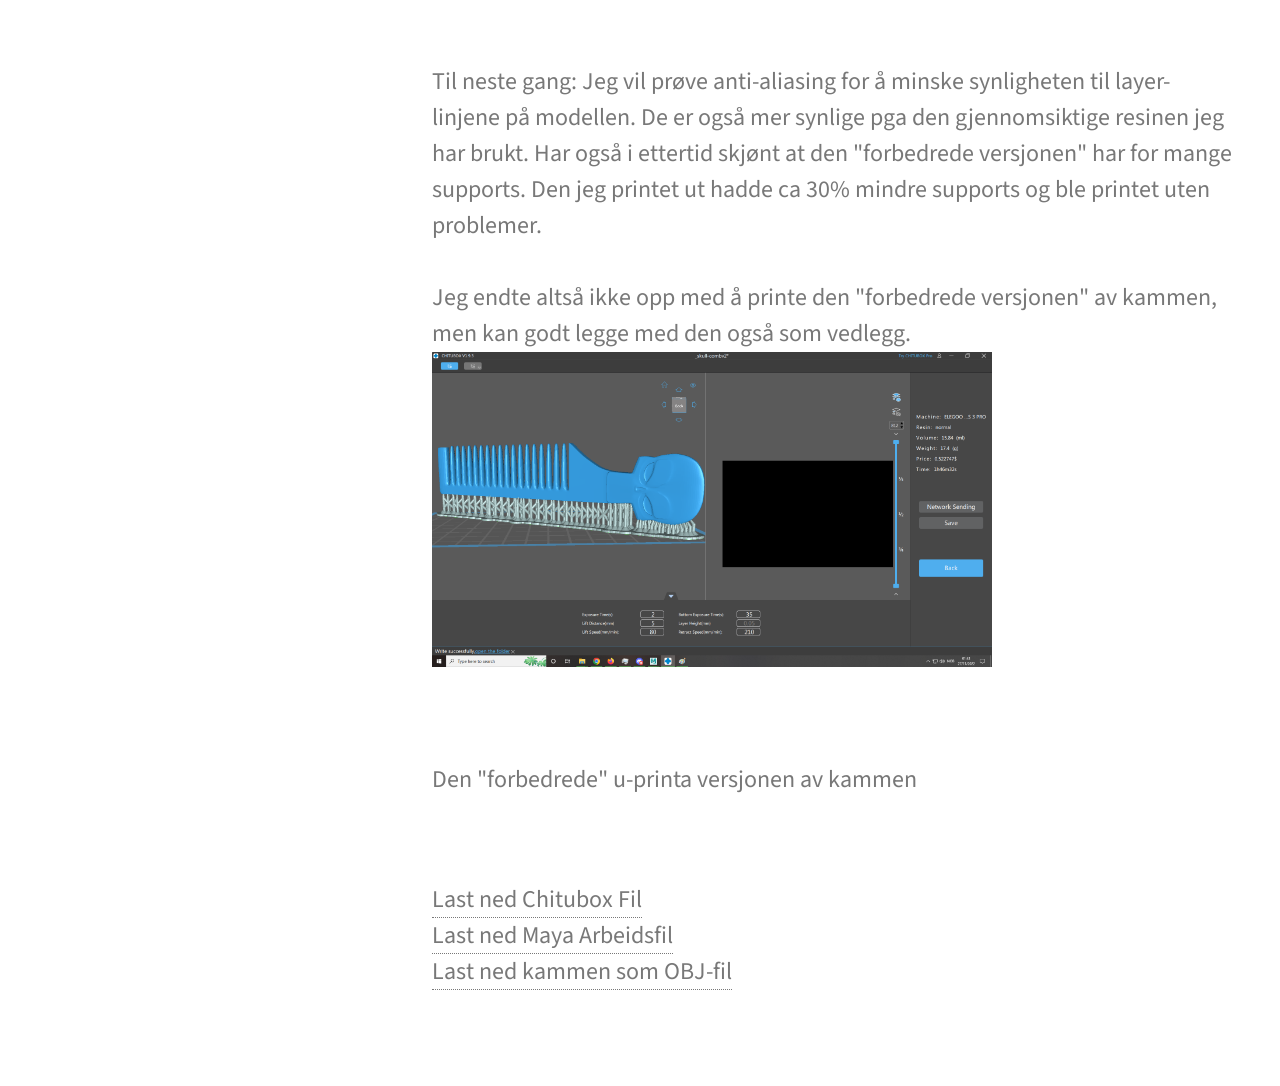
==== commit cba0a464: "same as last year mrs sofie" ====
--- a/prosjekt1.html
+++ b/prosjekt1.html
@@ -85,12 +85,12 @@
 						Eksponerings testen var ikke helt perfekt, men her har ingen andre detaljer smeltet sammen. Jeg fant noen andre sine personlige instillinger for samme resin som meg på samme printer, og bestemte mg for å bruke disse på selve oppgaven</p>
 						<h2>3d Kam til oppgaven<h2/>
 						<p>I 3d-modellerings emne lagde jeg en low-poly "skull-guitar", og til kammen i denne oppgaven bestemte jeg meg for å prøve å gjøre den til et high-poly håndtak. <br/>
-						<img src="images/kam-wip1.png" alt="" style="max-width: 40%;">
-						<img src="images/kam-wip2.png" alt="" style="max-width: 40%;"><br/>
+						<img src="images/kam-wip1.png" alt="" style="max-width: 45%;">
+						<img src="images/kam-wip2.png" alt="" style="max-width: 45%;"><br/>
 						Å smoothe en organisk mesh er lettere sagt en gjort, ettersom alle harde kanter vil forsvinne hvis man ikke definerer dem med tett-pakket geometri. Jeg tok altså utgangspunktet i denne guitar "kroppen" fra oppgaven min, og brukte til på å forsterke de harde linjene på skallen slik at de skulle overleve smoothing-prosessen. <br/>
 						Etter å ha testet smoothingen og justert modellen flere ganger begynte jeg på kammen. Hvis du har et godt øye ser du en del justering i geometrien for å ivareta utrykket til hodeskallen. Jeg statte så måleenhetene i Maya til millimeter, og lagde en boks på størrelse med min gamle kam for sammenligning. <br/>
-						<img src="images/kam-wip3.png" alt="" style="max-width: 40%;">
-						<img src="images/kam-wip4.png" alt="" style="max-width: 40%;"><br/>
+						<img src="images/kam-wip3.png" alt="" style="max-width: 45%;">
+						<img src="images/kam-wip4.png" alt="" style="max-width: 45%;"><br/>
 						Det endelige resultetet smoothet ser slik ut: <br/>
 						<img src="images/kam-wip5.png" alt="" style="max-width: 80%;"><br/>
 						Deretter hoppet jeg over i Chitubox, som er en av resinprinterenes mest vanlige slicer software. Gratis versjonen fulgte med printeren min, så jeg forsølte å lære meg å sette supports til modellen her. Men jeg kom over et problem. Kammen min var for lang for build-platen min på langs, så for mitt første forsøk satte jeg kammen på skrått oppover. Dette var en veldig kortsynt av med i retrospekt, dog mere om dette senere.
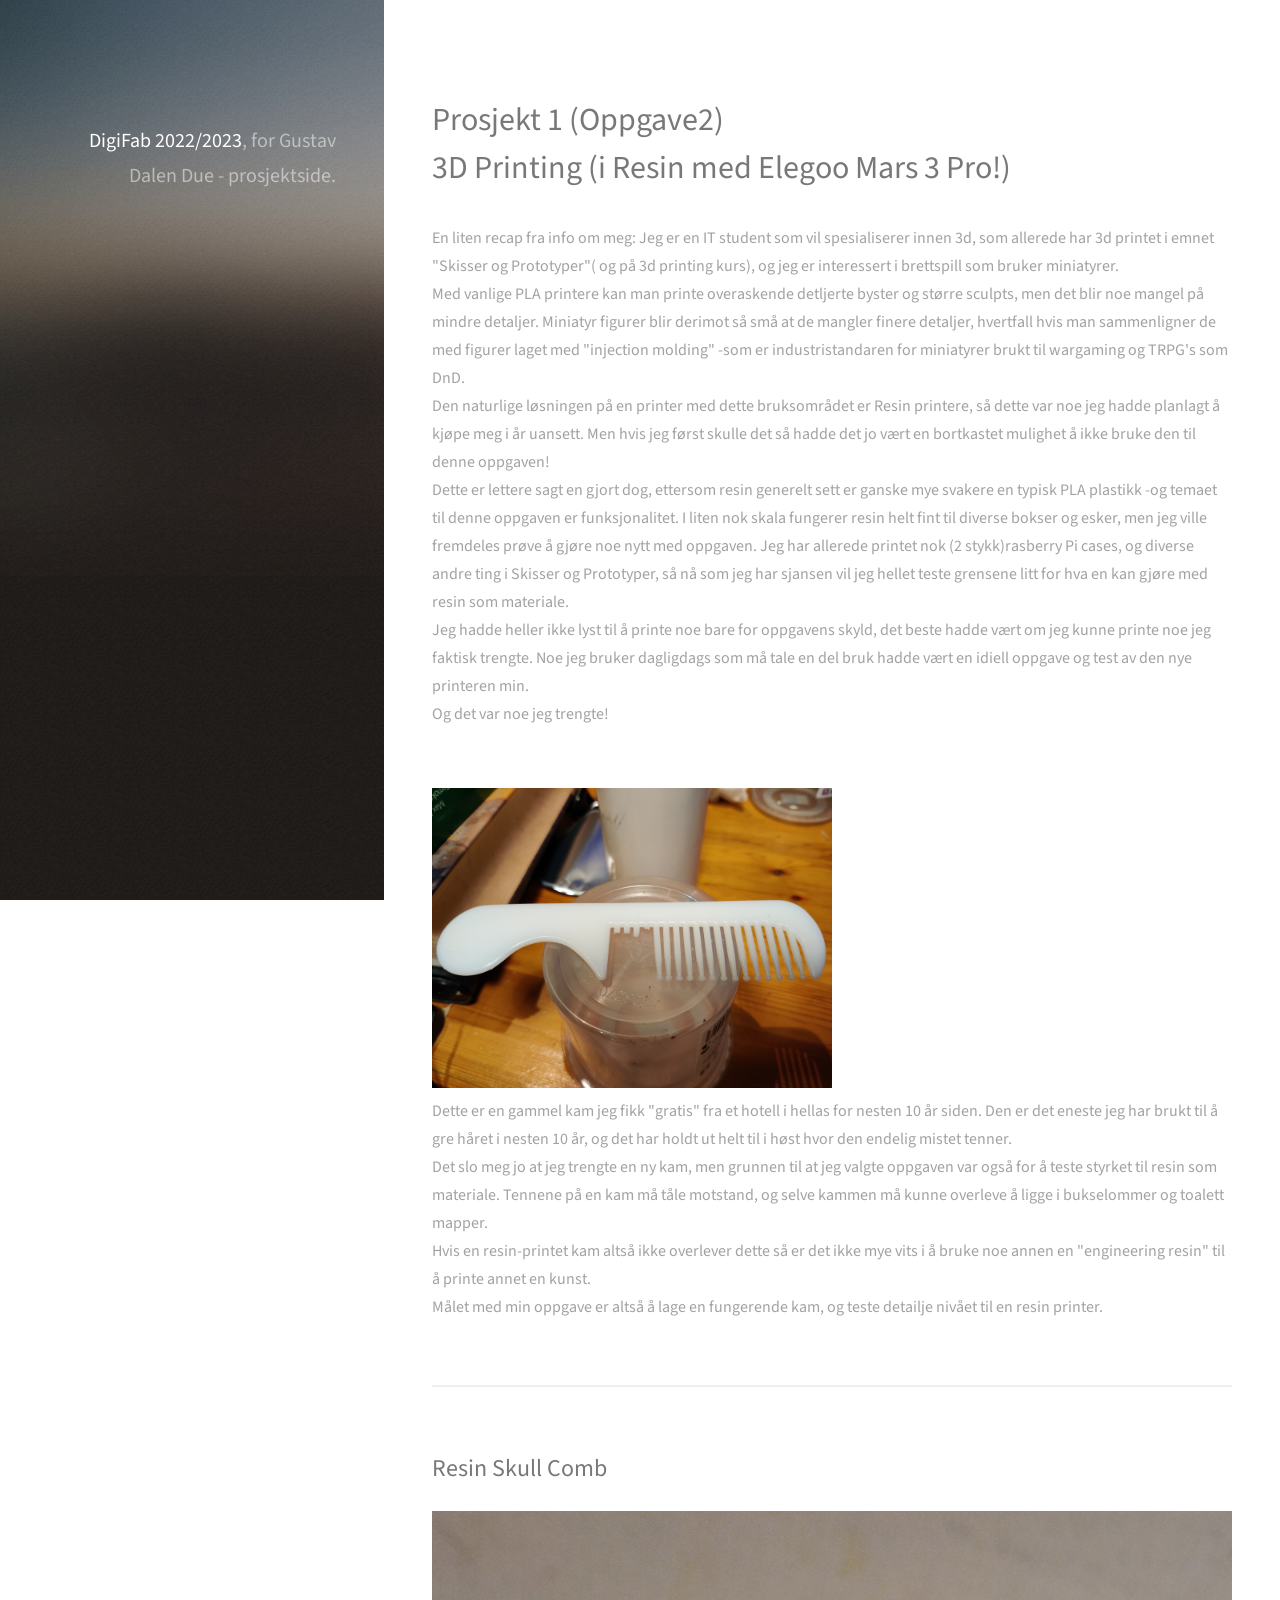
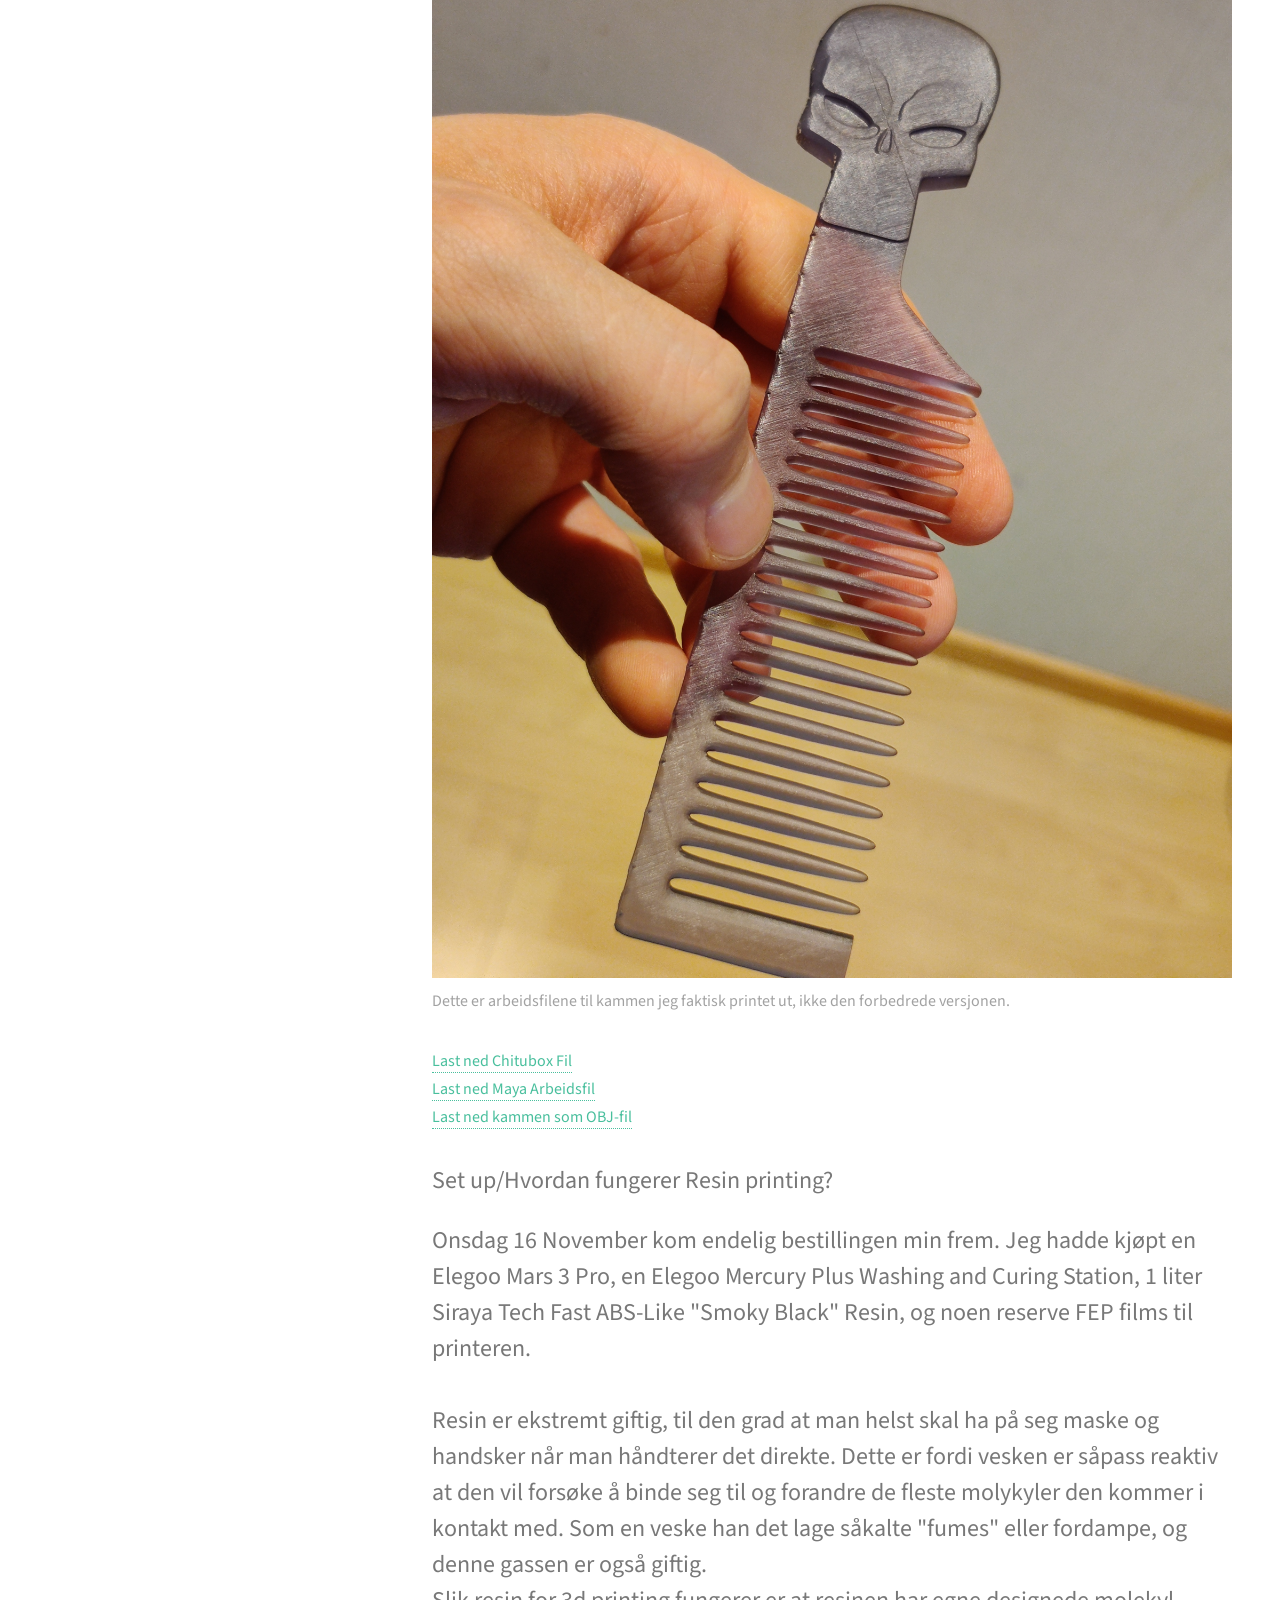
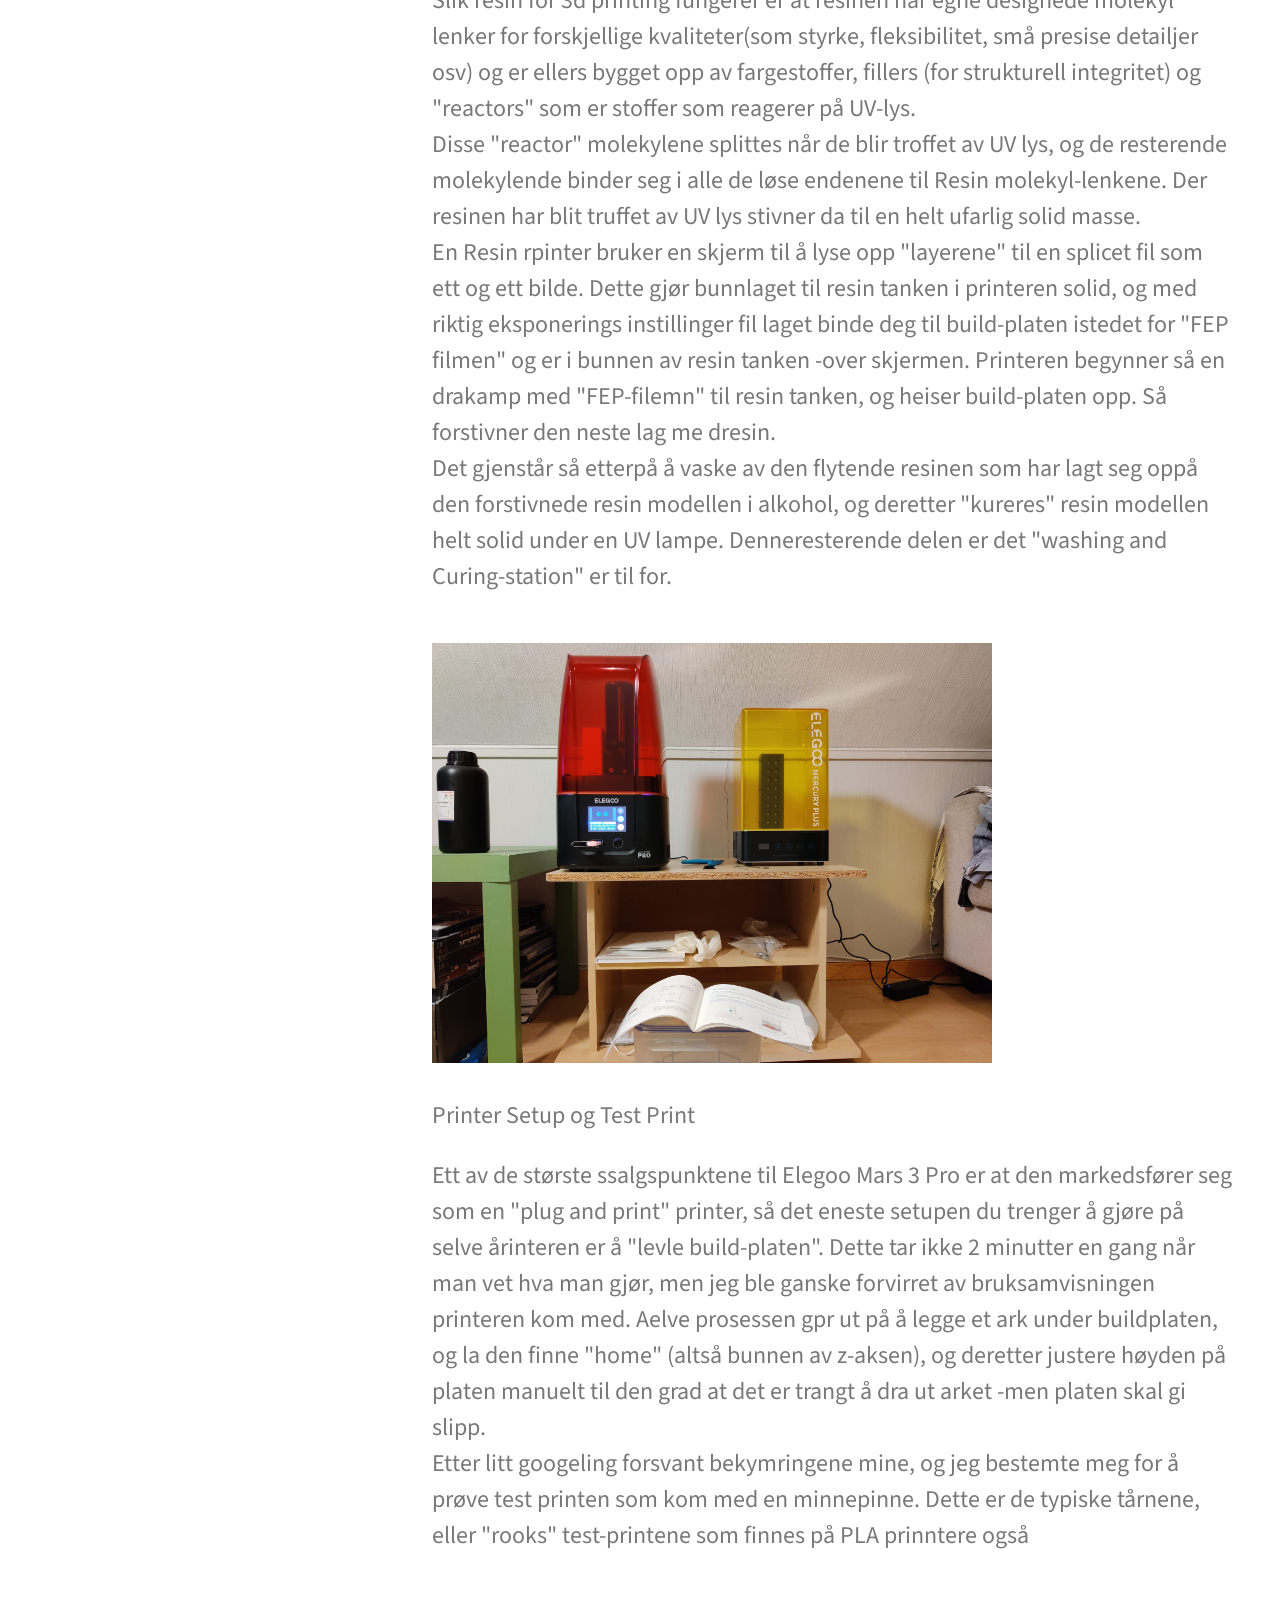
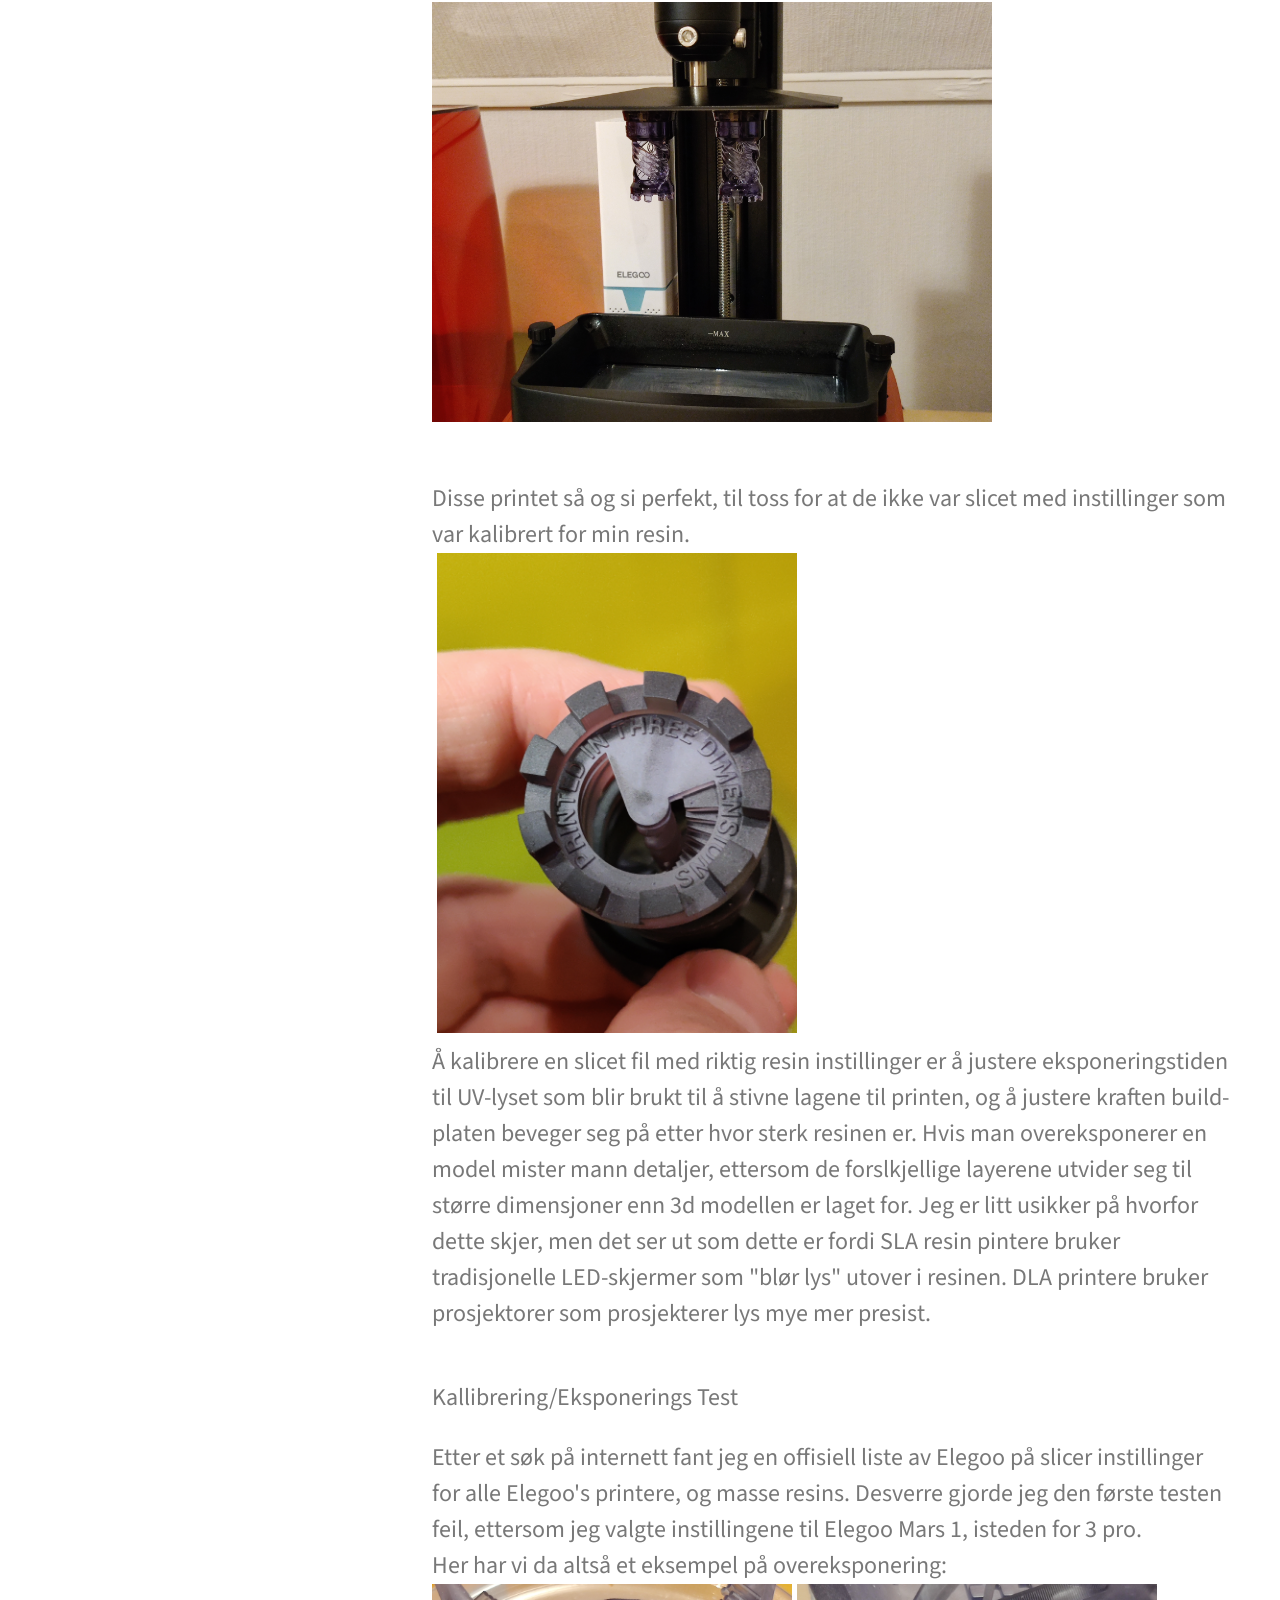
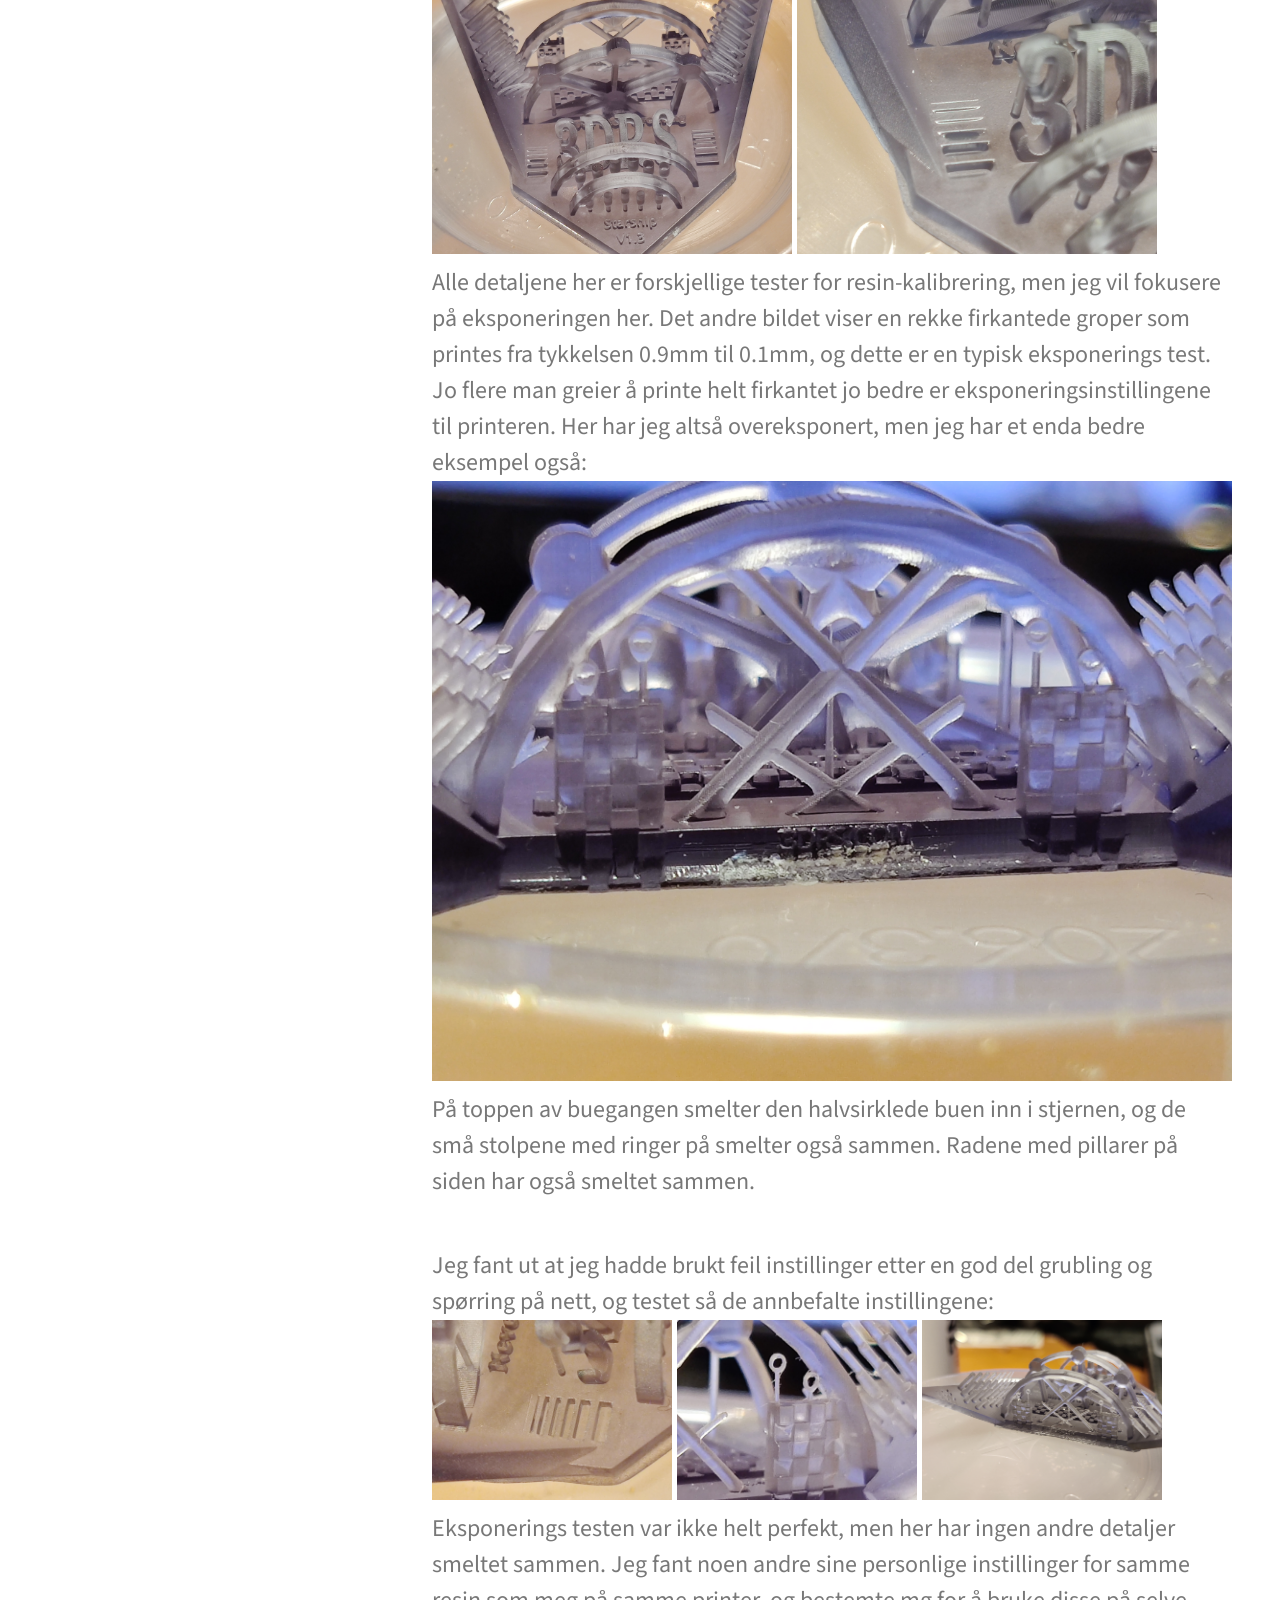
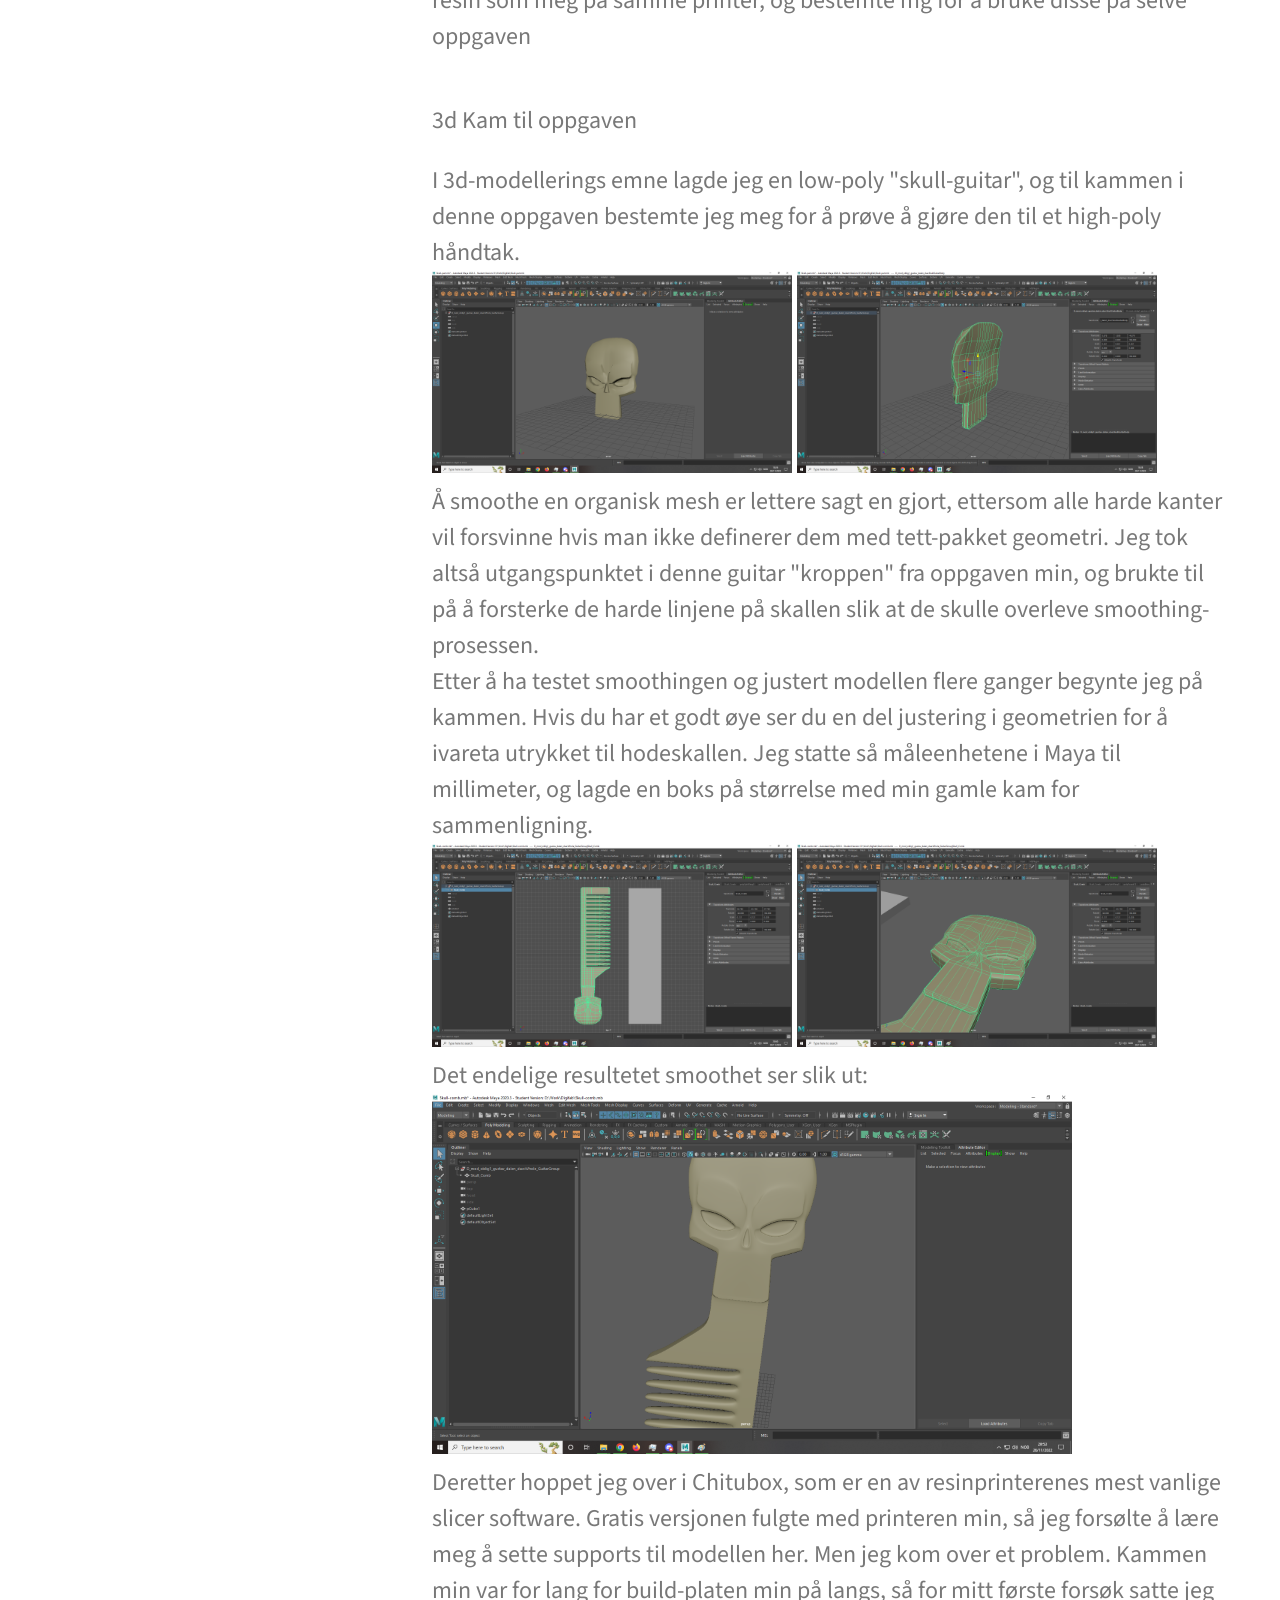
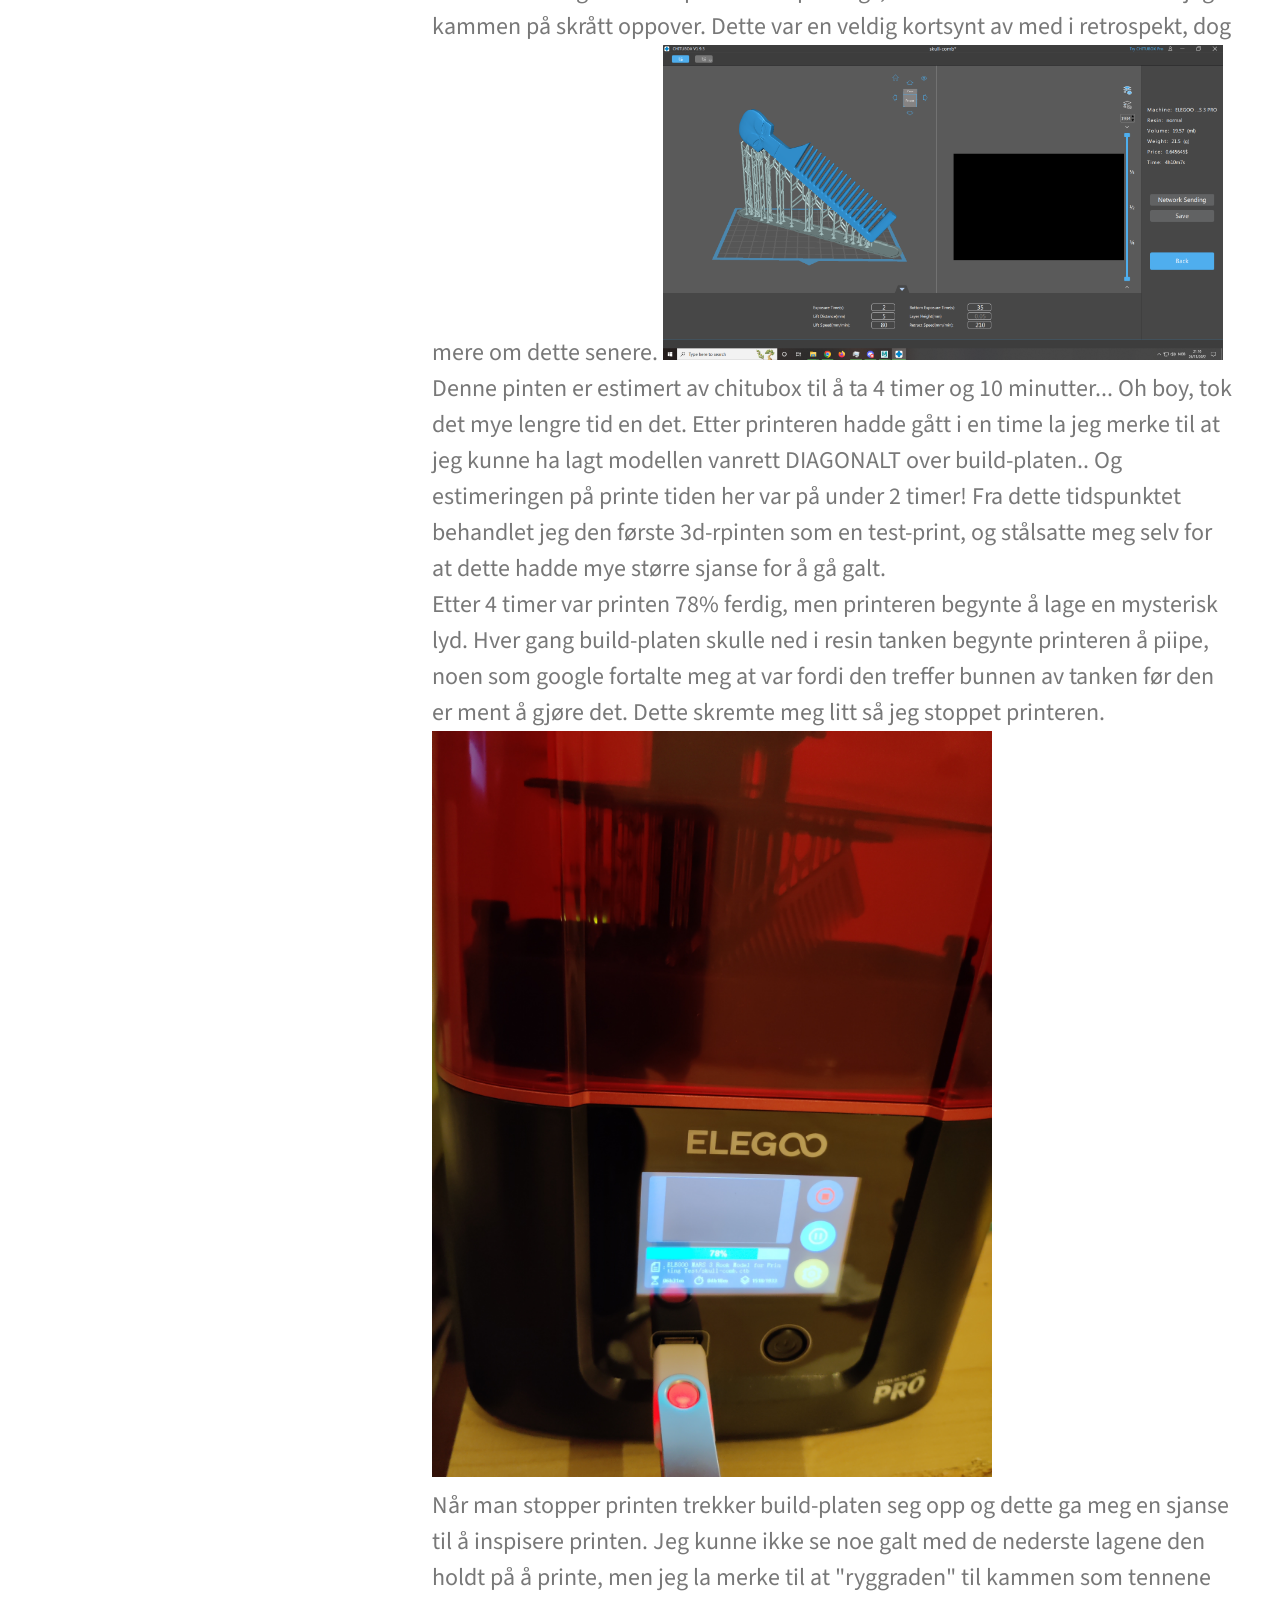
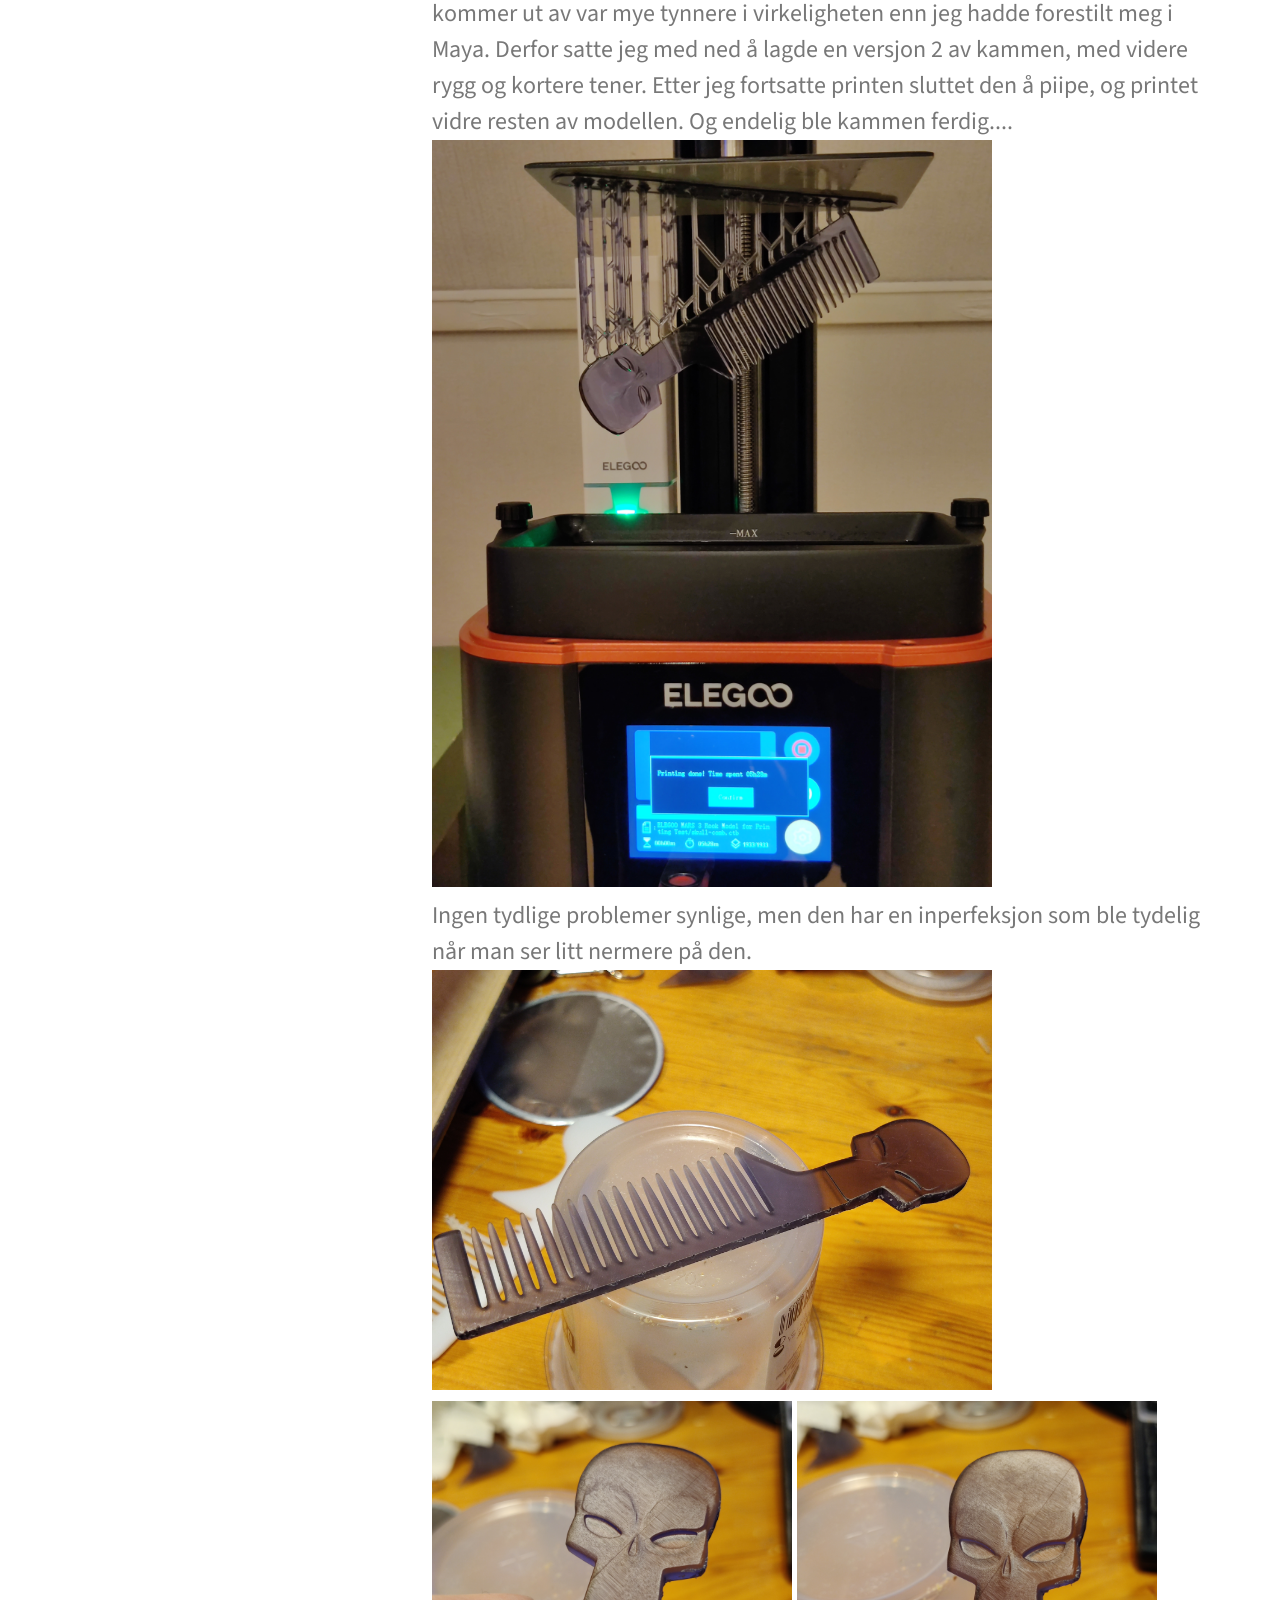
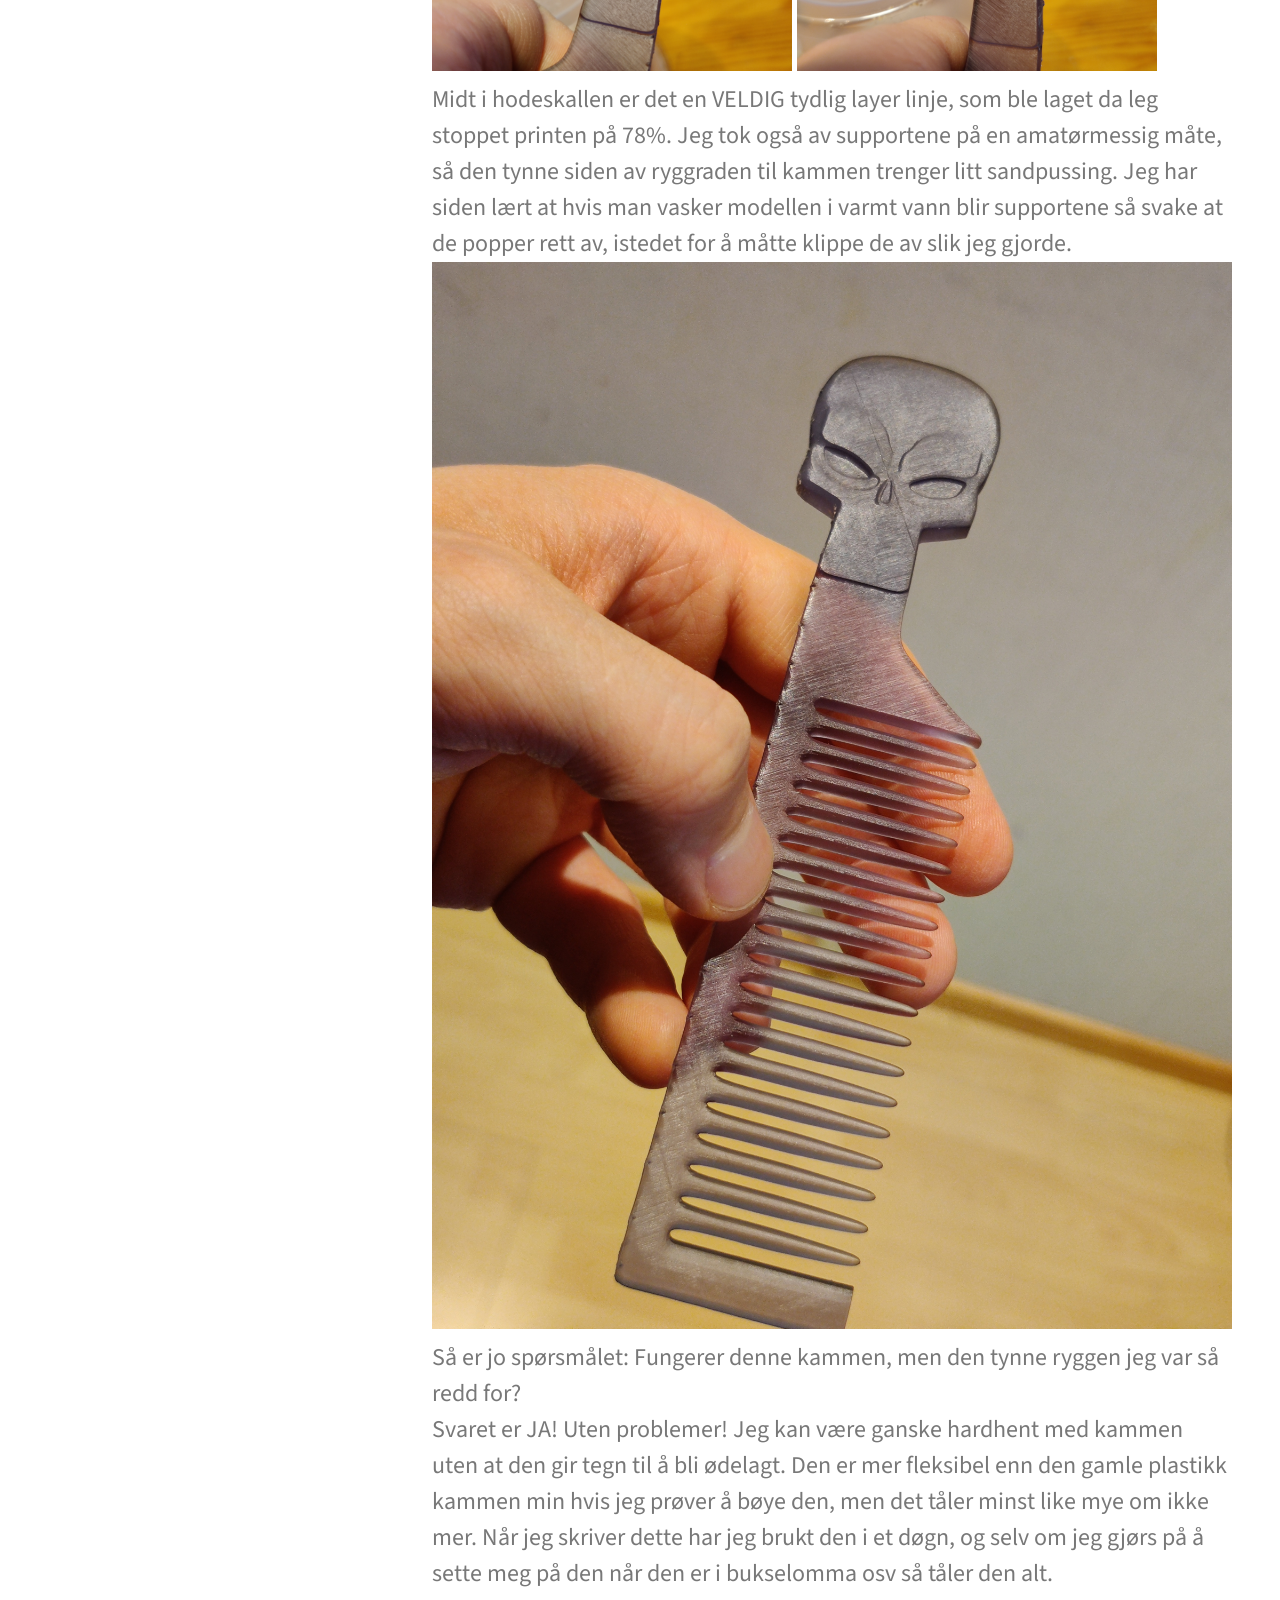
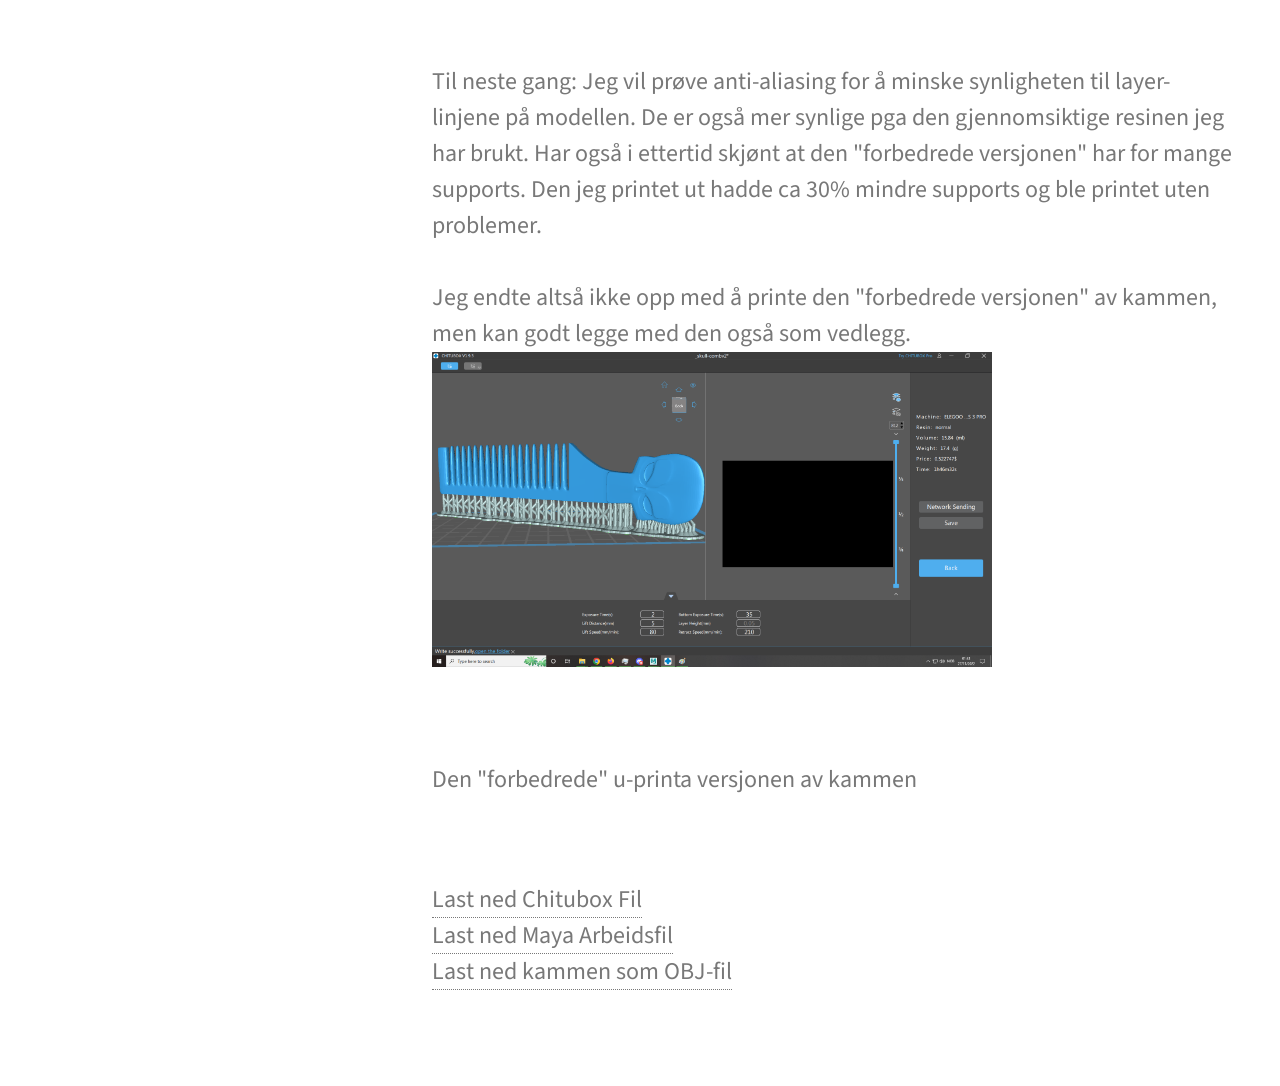
==== commit 796746f7: "same procedure as every year, james" ====
--- a/prosjekt1.html
+++ b/prosjekt1.html
@@ -30,7 +30,7 @@
 						<p>En liten recap fra info om meg: Jeg er en IT student som vil spesialiserer innen 3d, som allerede har 3d printet i emnet "Skisser og Prototyper"&#40; og på 3d printing kurs&#41;, og jeg er interessert i brettspill som bruker miniatyrer.<br />
 						Med vanlige PLA printere kan man printe overaskende detljerte byster og større sculpts, men det blir noe mangel på mindre detaljer. Miniatyr figurer blir derimot så små at de mangler finere detaljer, hvertfall hvis man sammenligner de med figurer laget med "injection molding" -som er industristandaren for miniatyrer brukt til wargaming og TRPG's som DnD. <br />
 						Den naturlige løsningen på en printer med dette bruksområdet er Resin printere, så dette var noe jeg hadde planlagt å kjøpe meg i år uansett. Men hvis jeg først skulle det så hadde det jo vært en bortkastet mulighet å ikke bruke den til denne oppgaven! <br />
-						Dette er lettere sagt en gjort dog, ettersom resin generelt sett er gasnke mye svakere en typisk PLA plastikk -og temaet til denne oppgaven er funksjonalitet. I liten nok skala fungerer resin helt fint til diverse bokser og esker, men jeg ville fremdeles prøve å gjøre noe nytt med oppgaven. Jeg har allerede printet nok &#40;2 stykk&#41;rasberry Pi cases, og diverse andre ting i Skisser og Prototyper, så nå som jeg har sjansen vil jeg hellet teste grensene litt for hva en kan gjøre med resin som materiale. <br/>
+						Dette er lettere sagt en gjort dog, ettersom resin generelt sett er ganske mye svakere en typisk PLA plastikk -og temaet til denne oppgaven er funksjonalitet. I liten nok skala fungerer resin helt fint til diverse bokser og esker, men jeg ville fremdeles prøve å gjøre noe nytt med oppgaven. Jeg har allerede printet nok &#40;2 stykk&#41;rasberry Pi cases, og diverse andre ting i Skisser og Prototyper, så nå som jeg har sjansen vil jeg hellet teste grensene litt for hva en kan gjøre med resin som materiale. <br/>
 						Jeg hadde heller ikke lyst til å printe noe bare for oppgavens skyld, det beste hadde vært om jeg kunne printe noe jeg faktisk trengte. Noe jeg bruker dagligdags som må tale en del bruk hadde vært en idiell oppgave og test av den nye printeren min.<br/>
 						Og det var noe jeg trengte!</p>
 						<br />
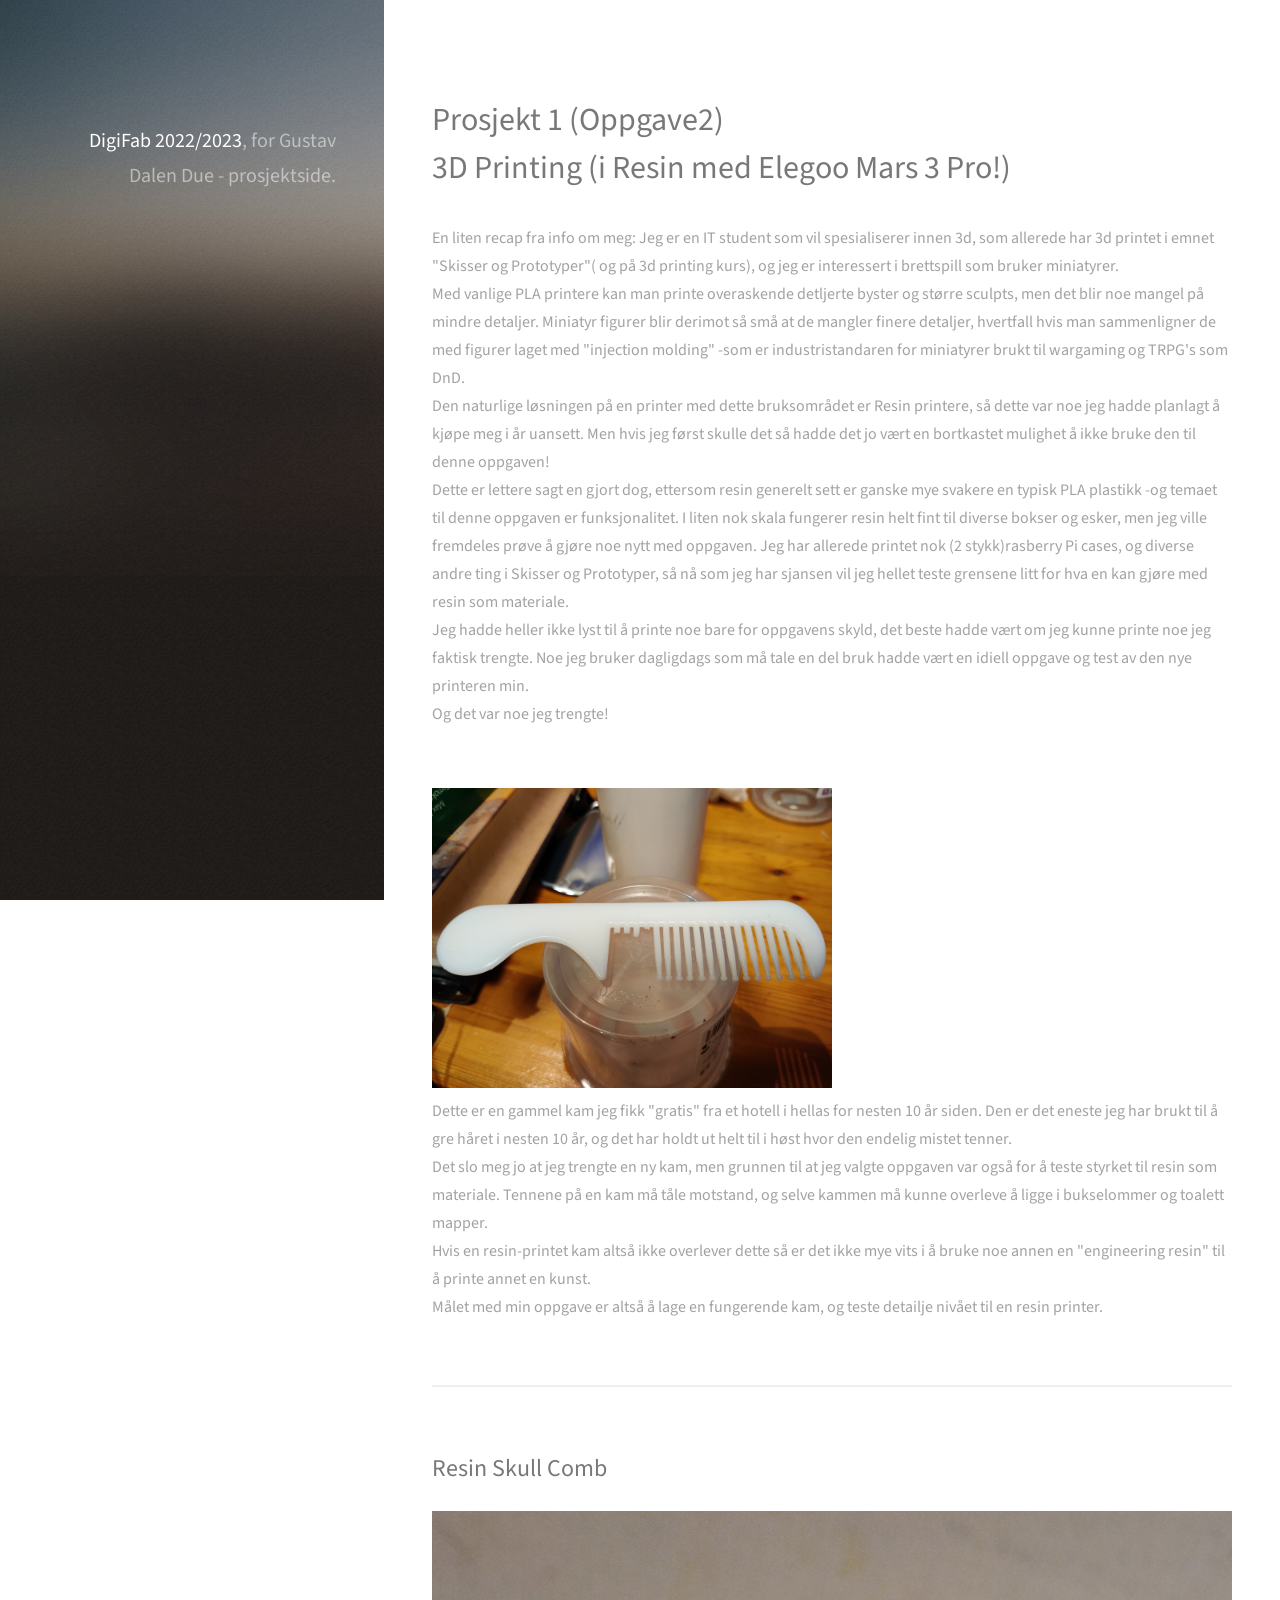
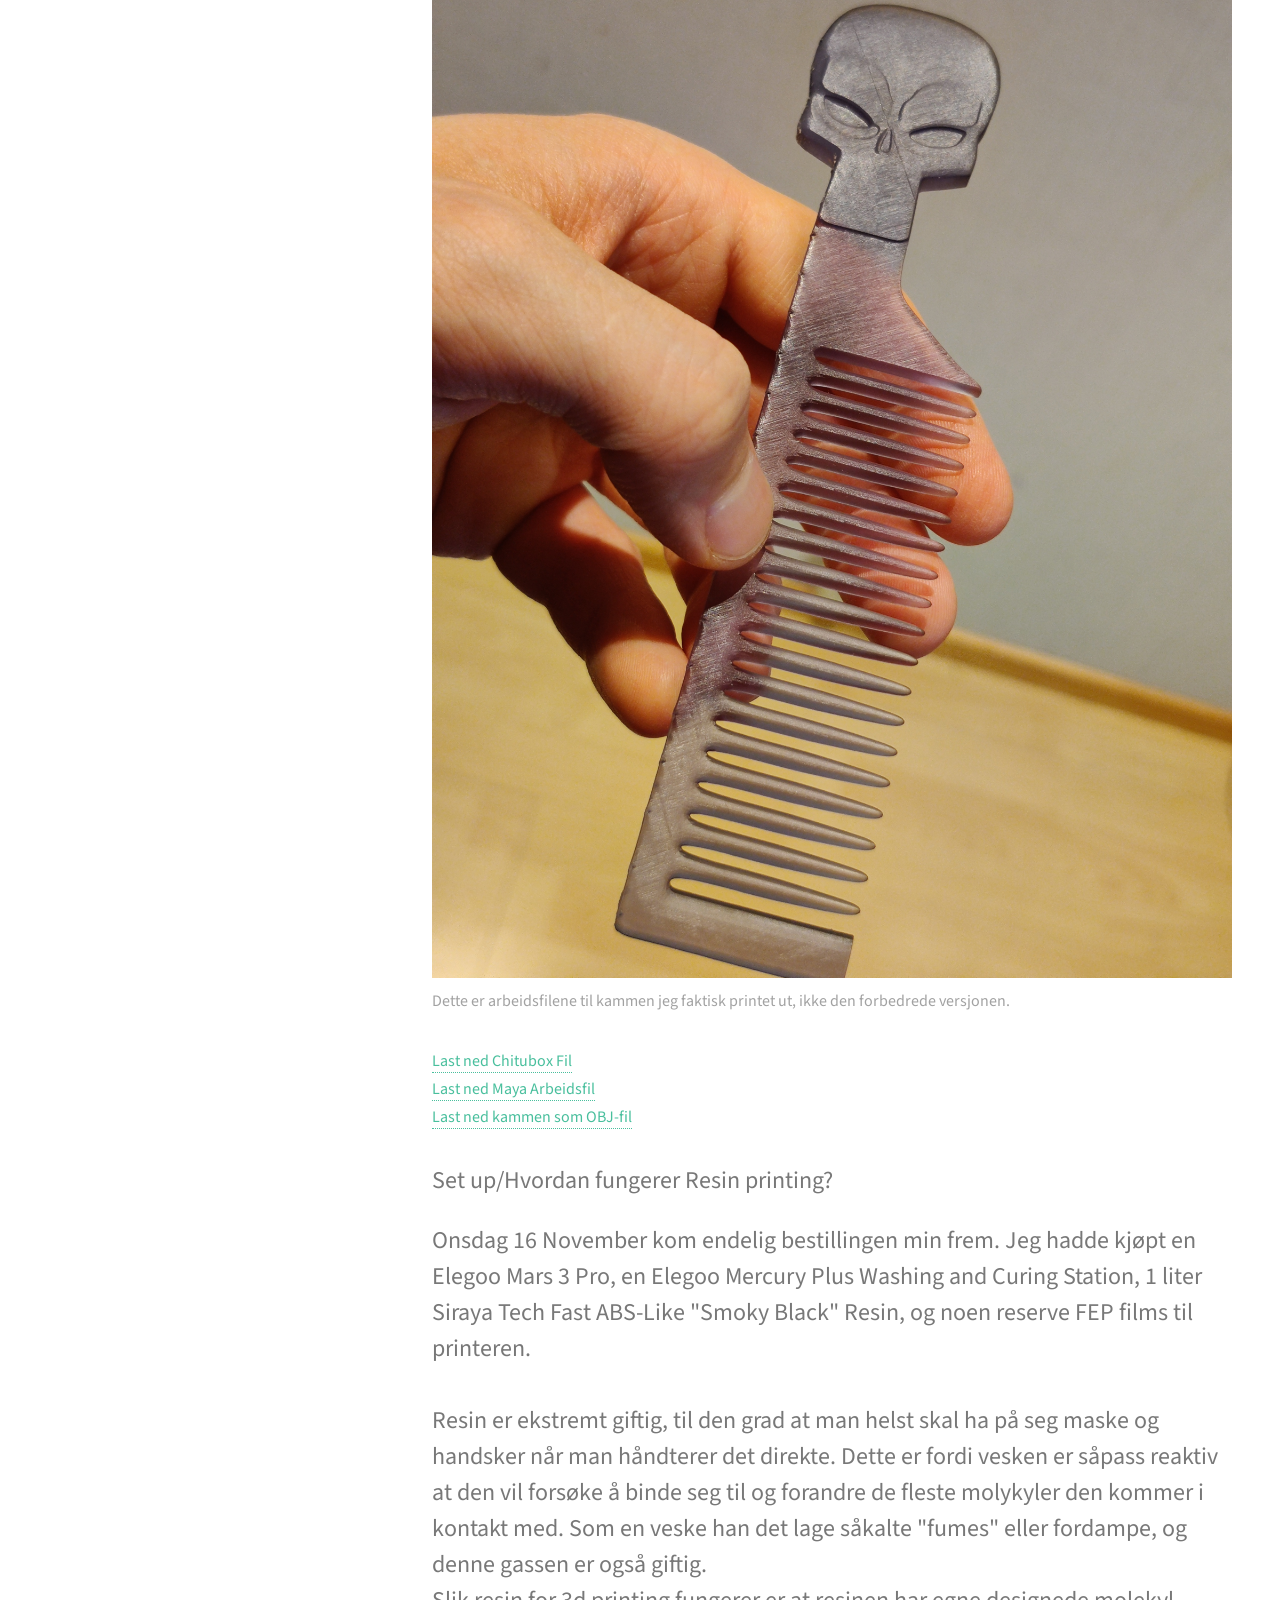
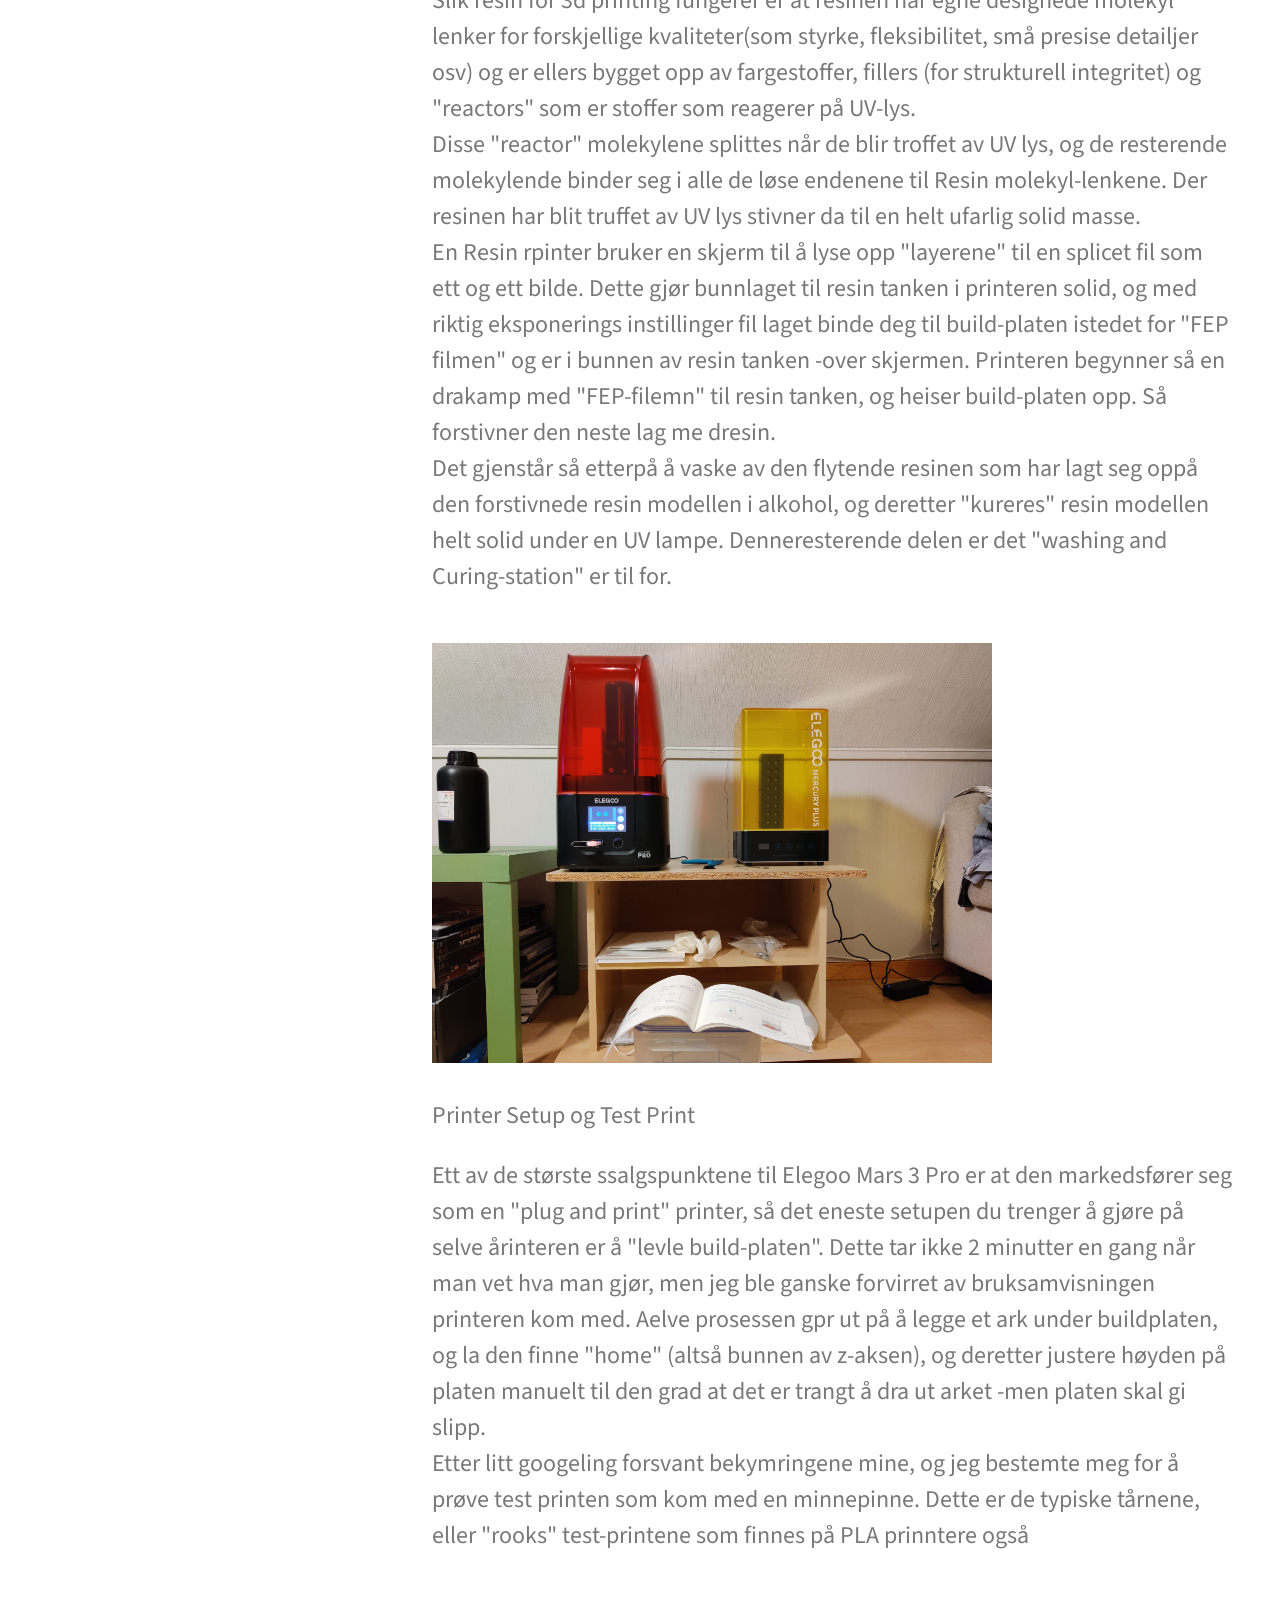
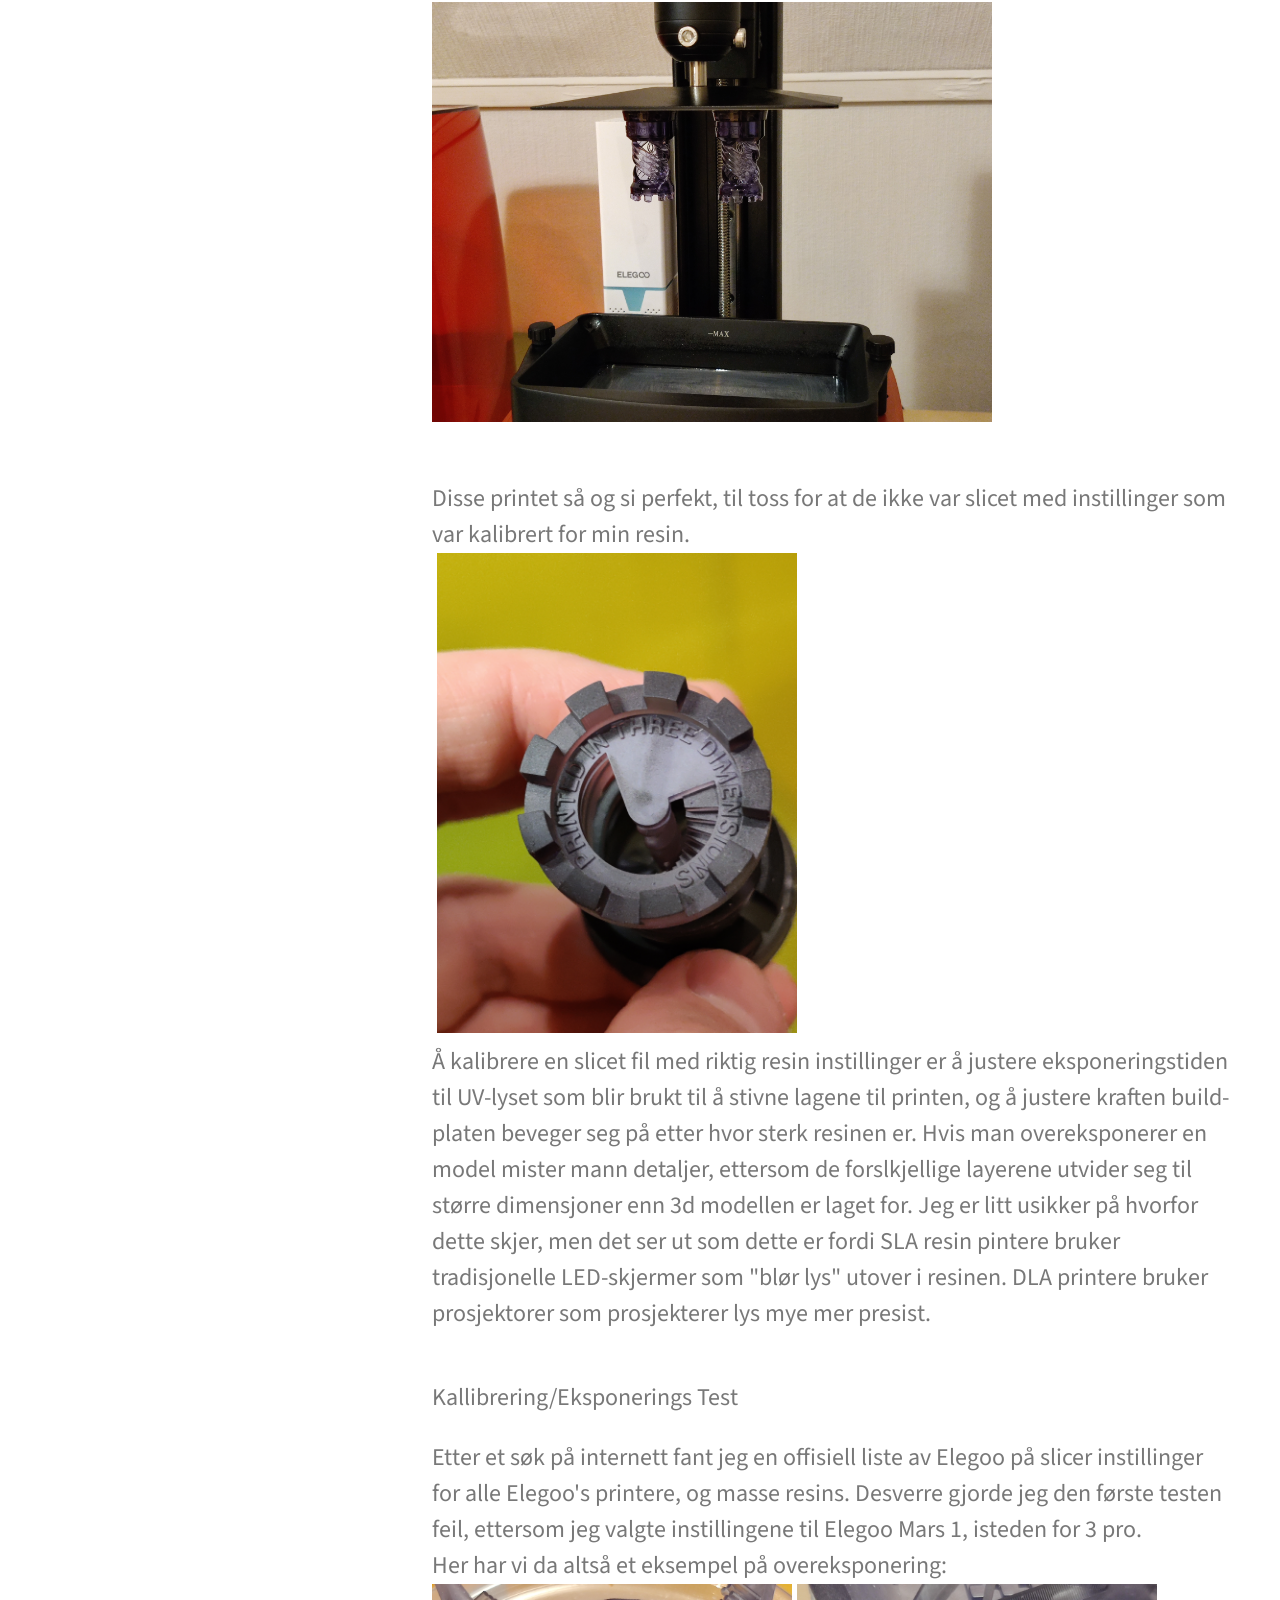
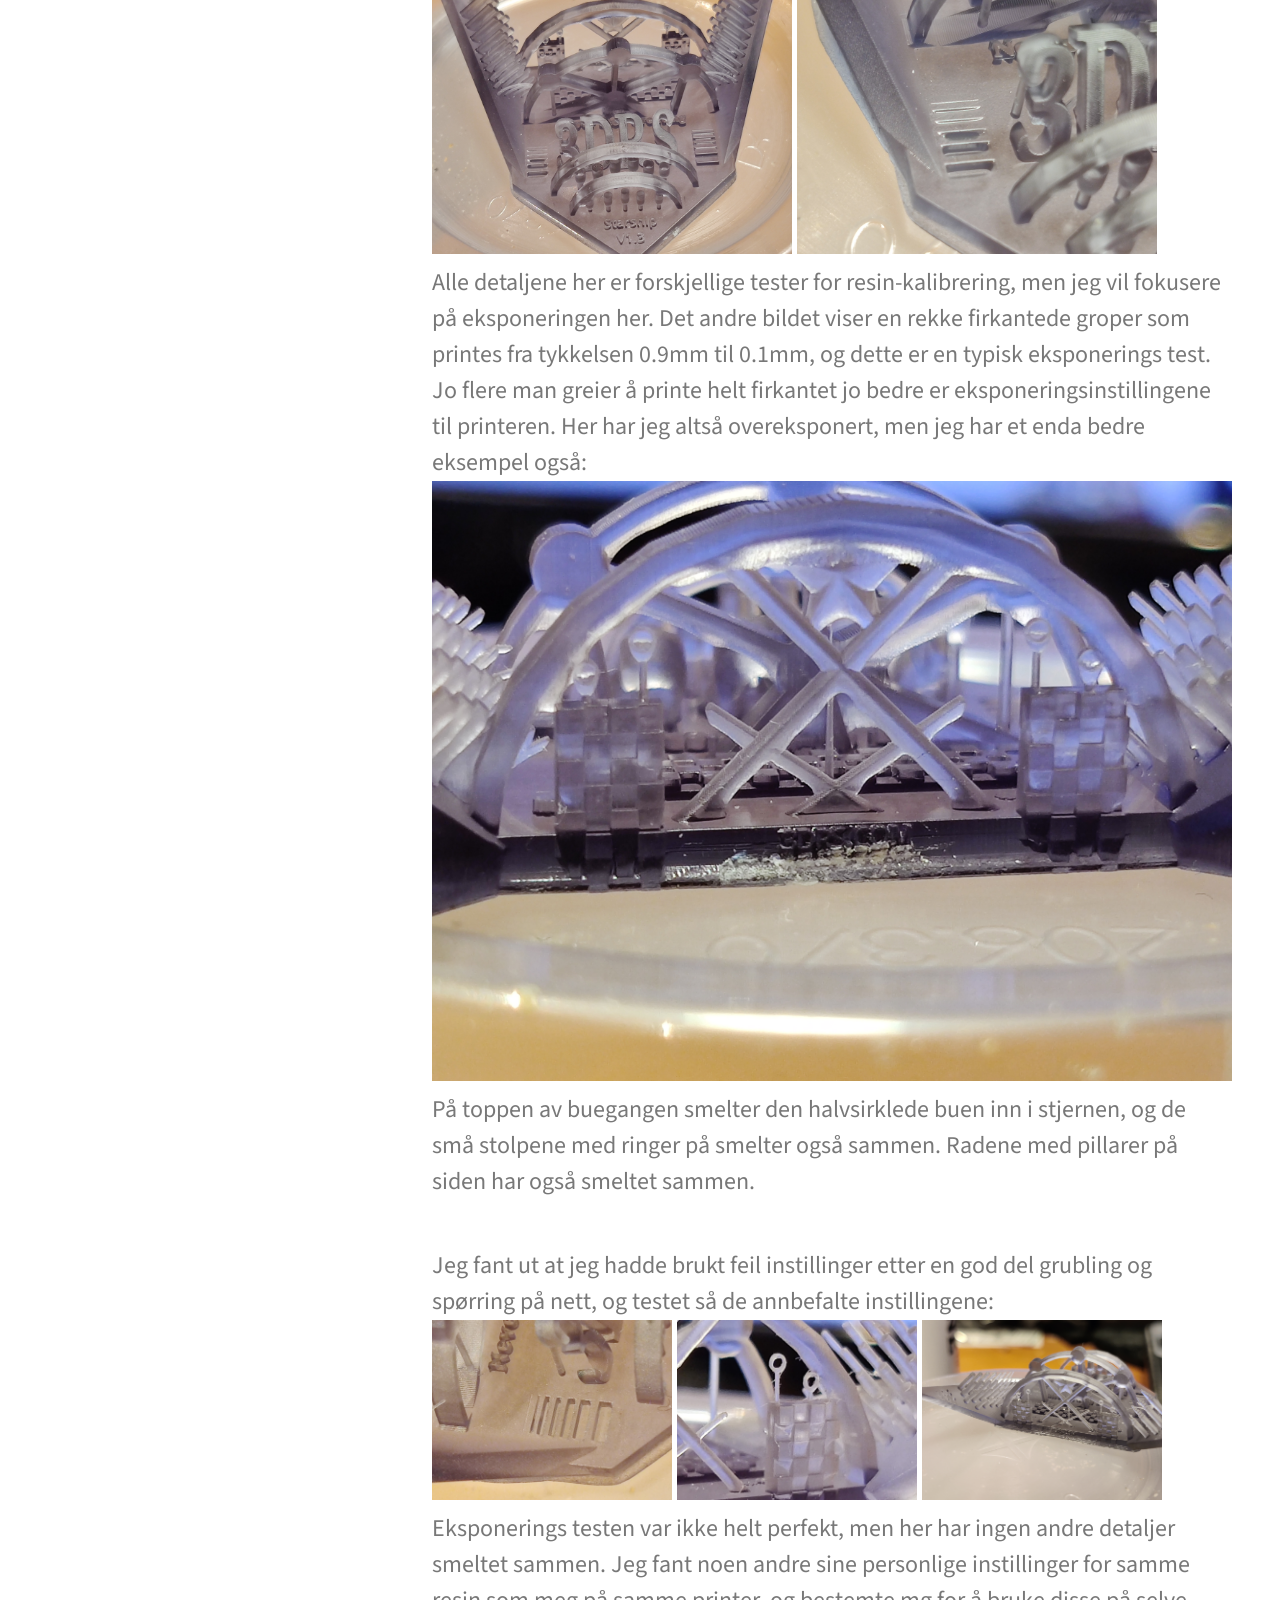
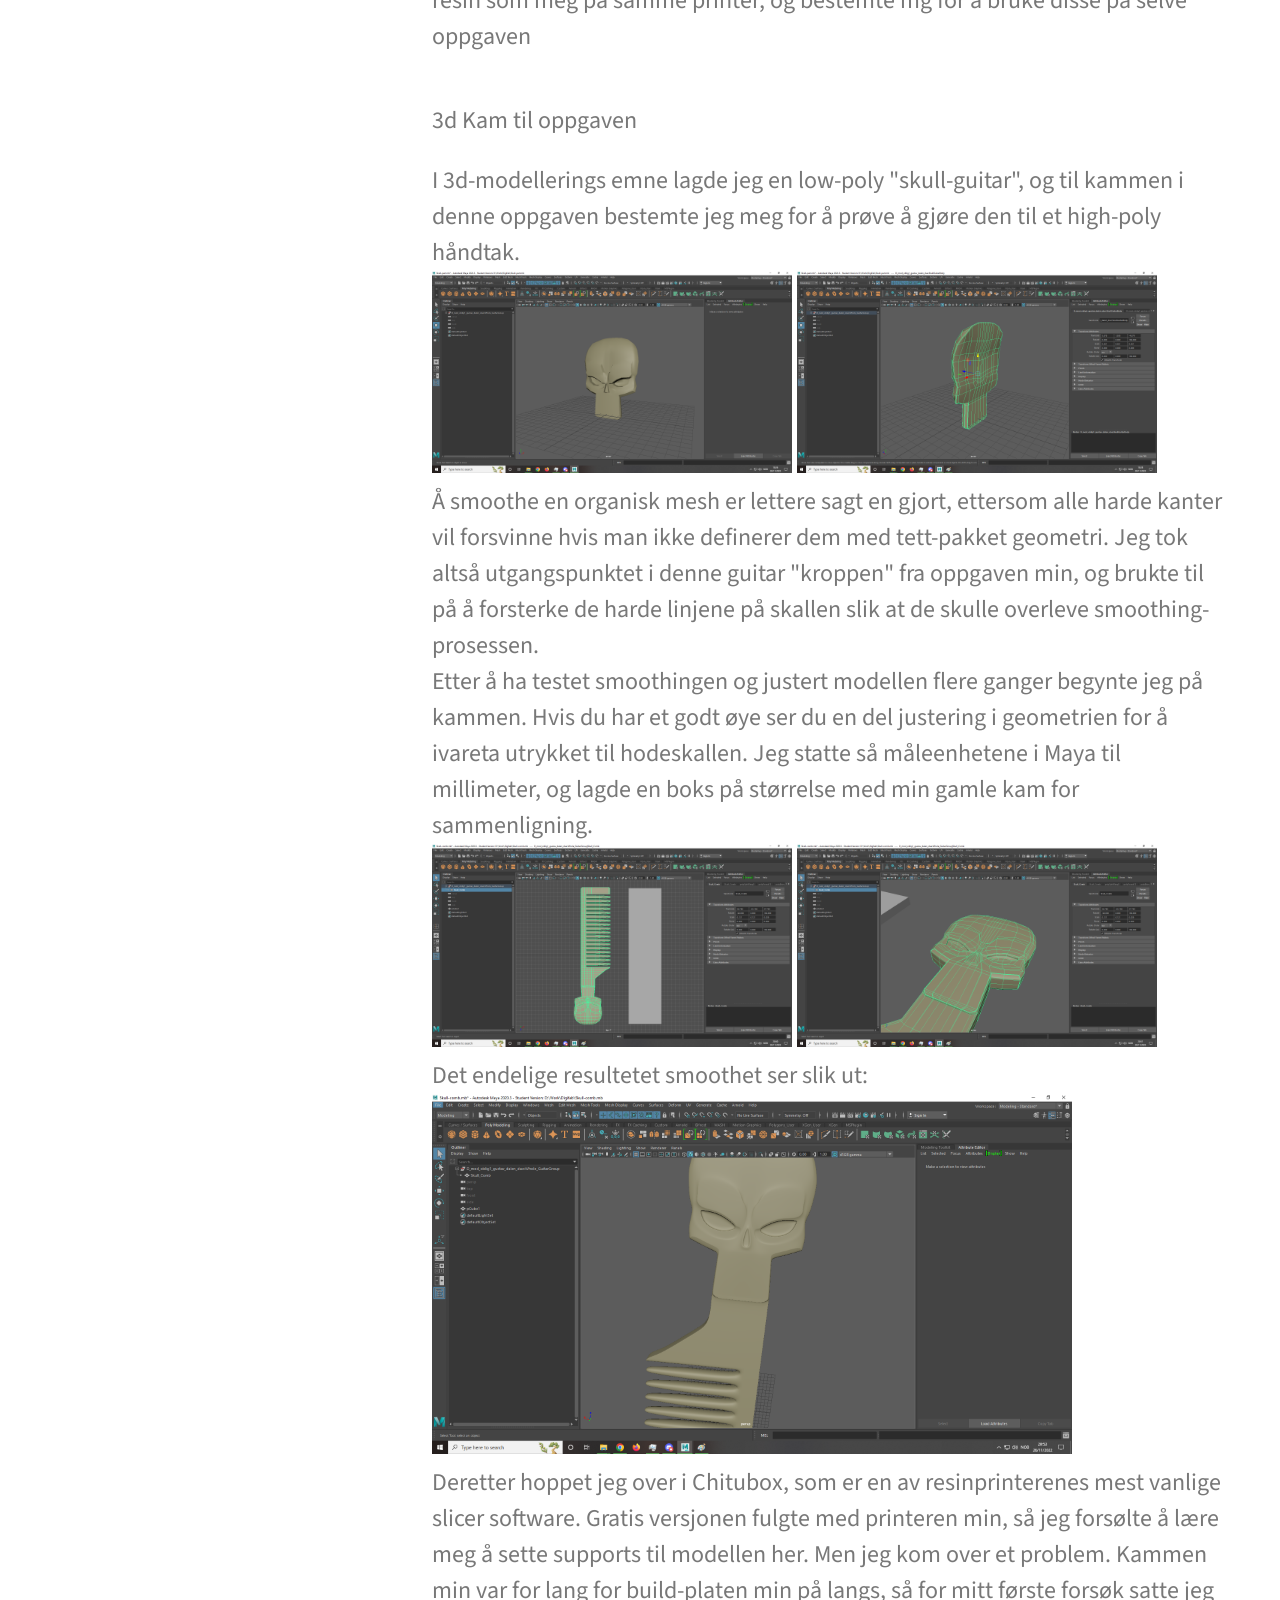
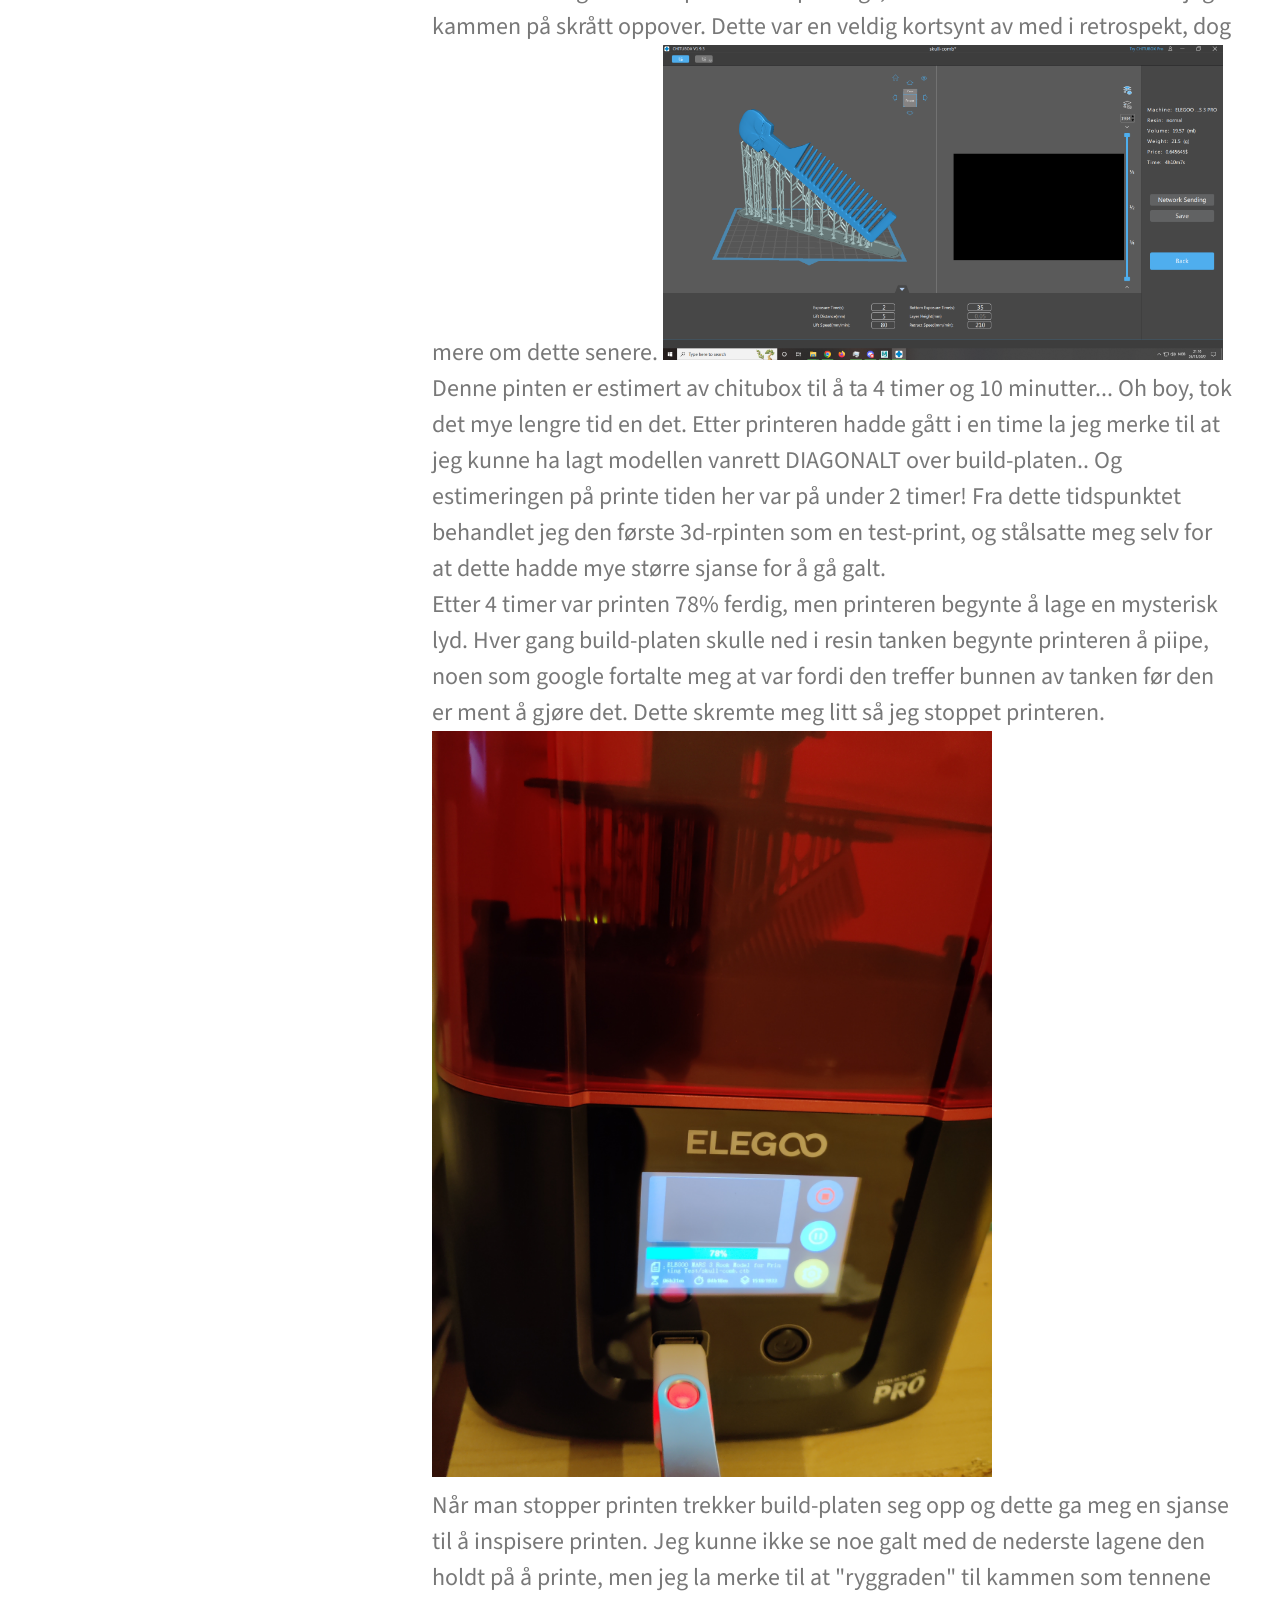
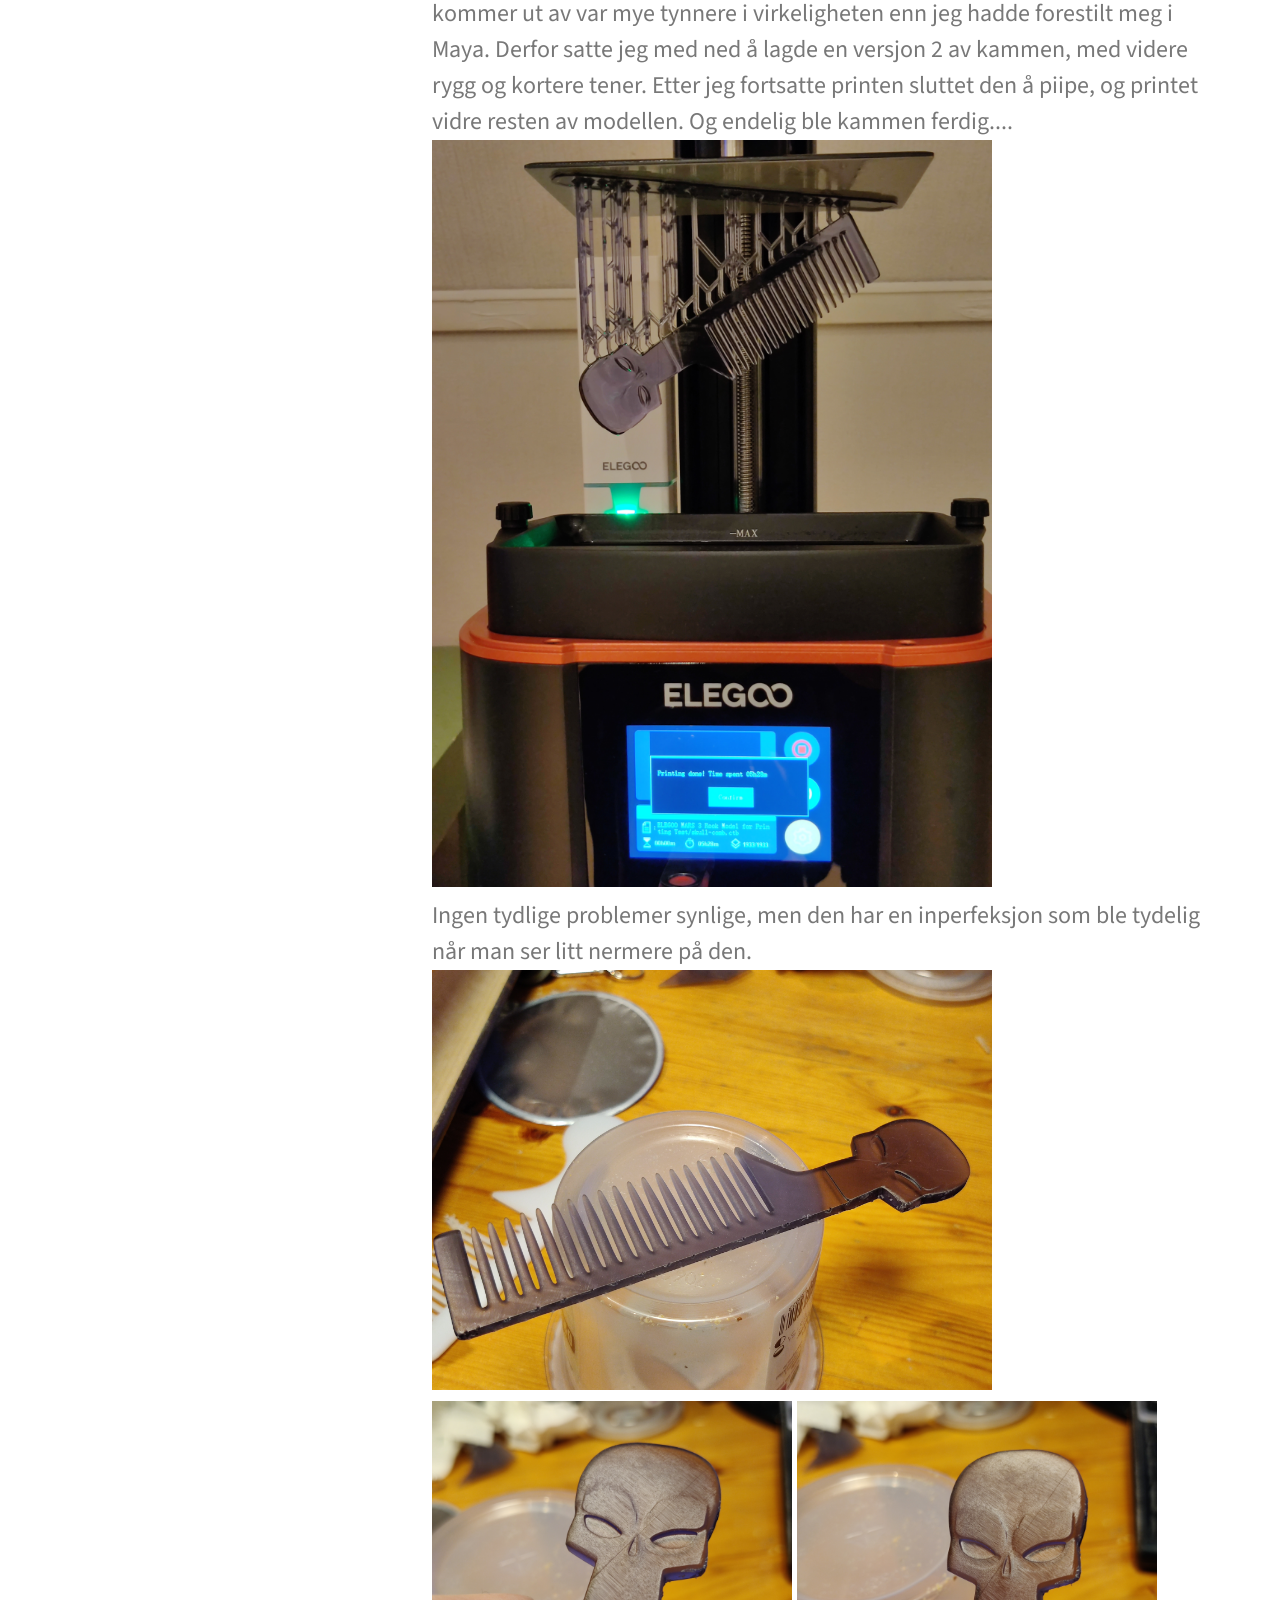
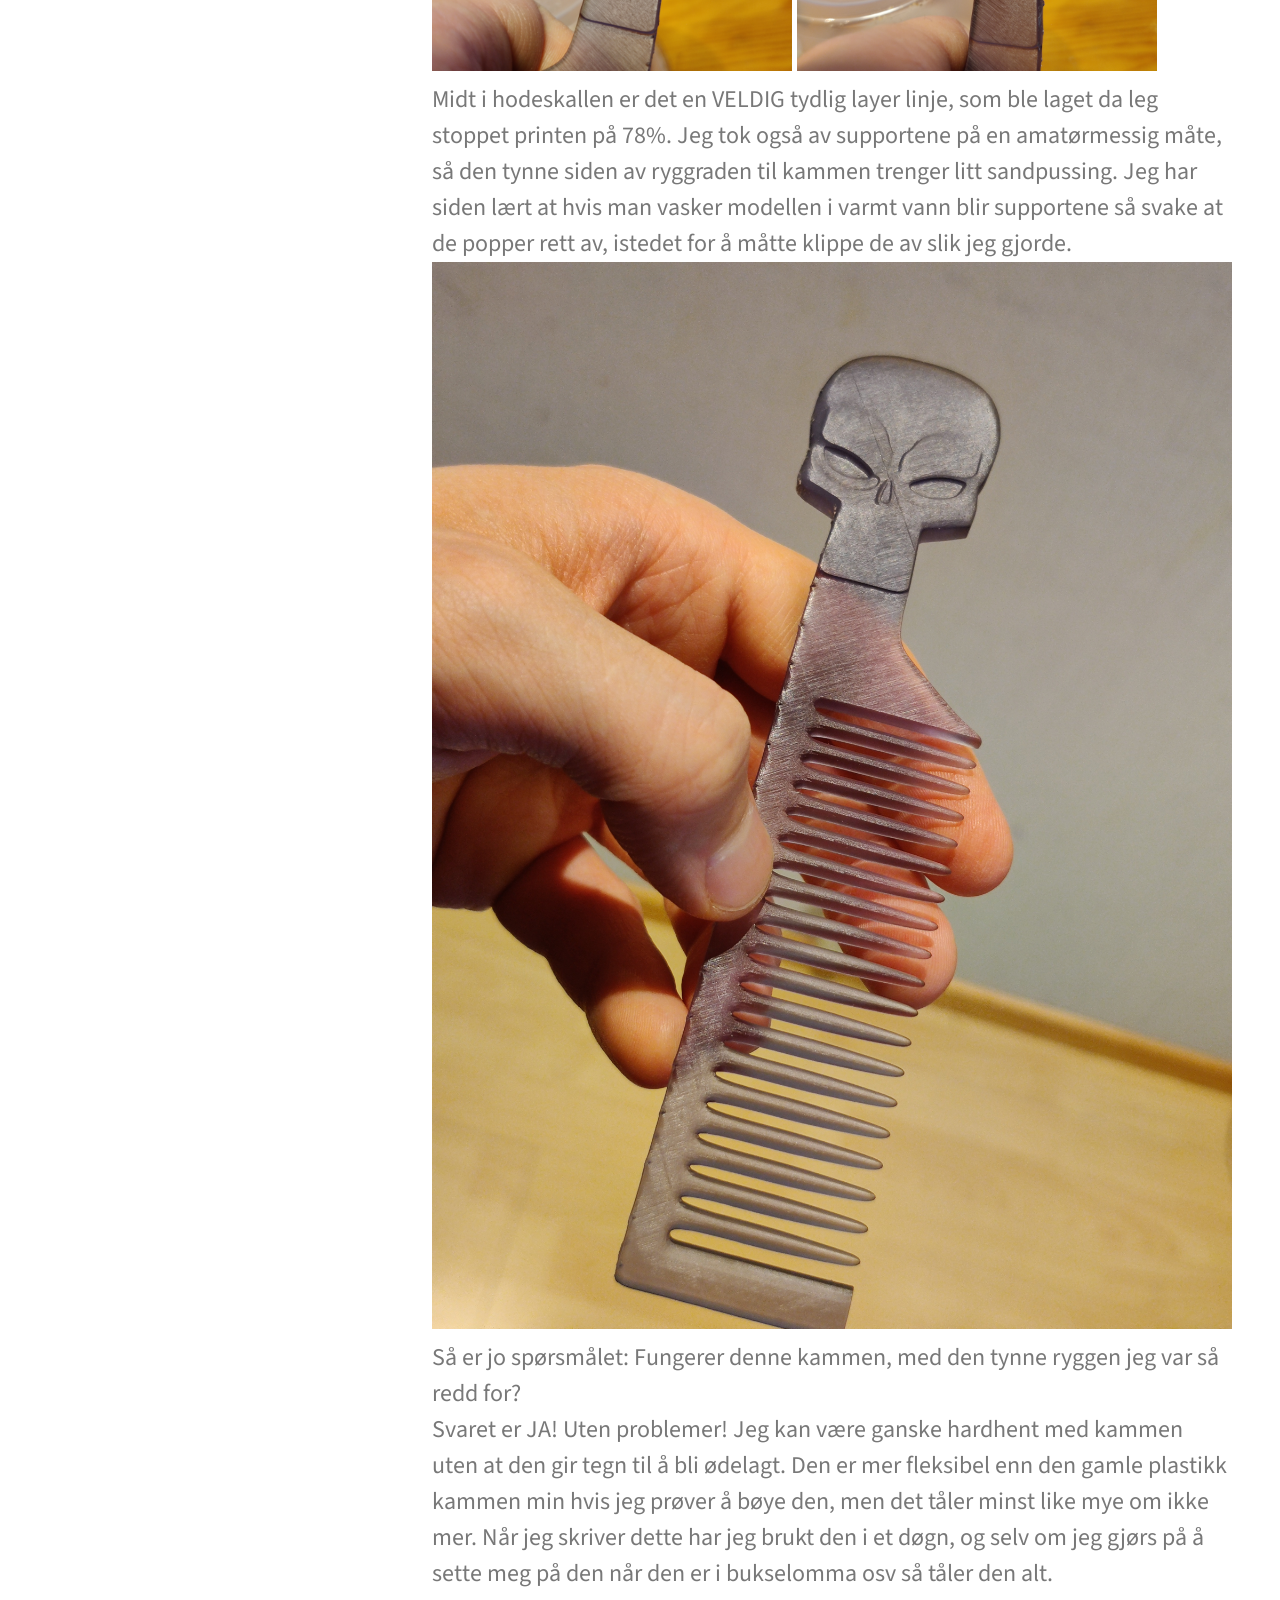
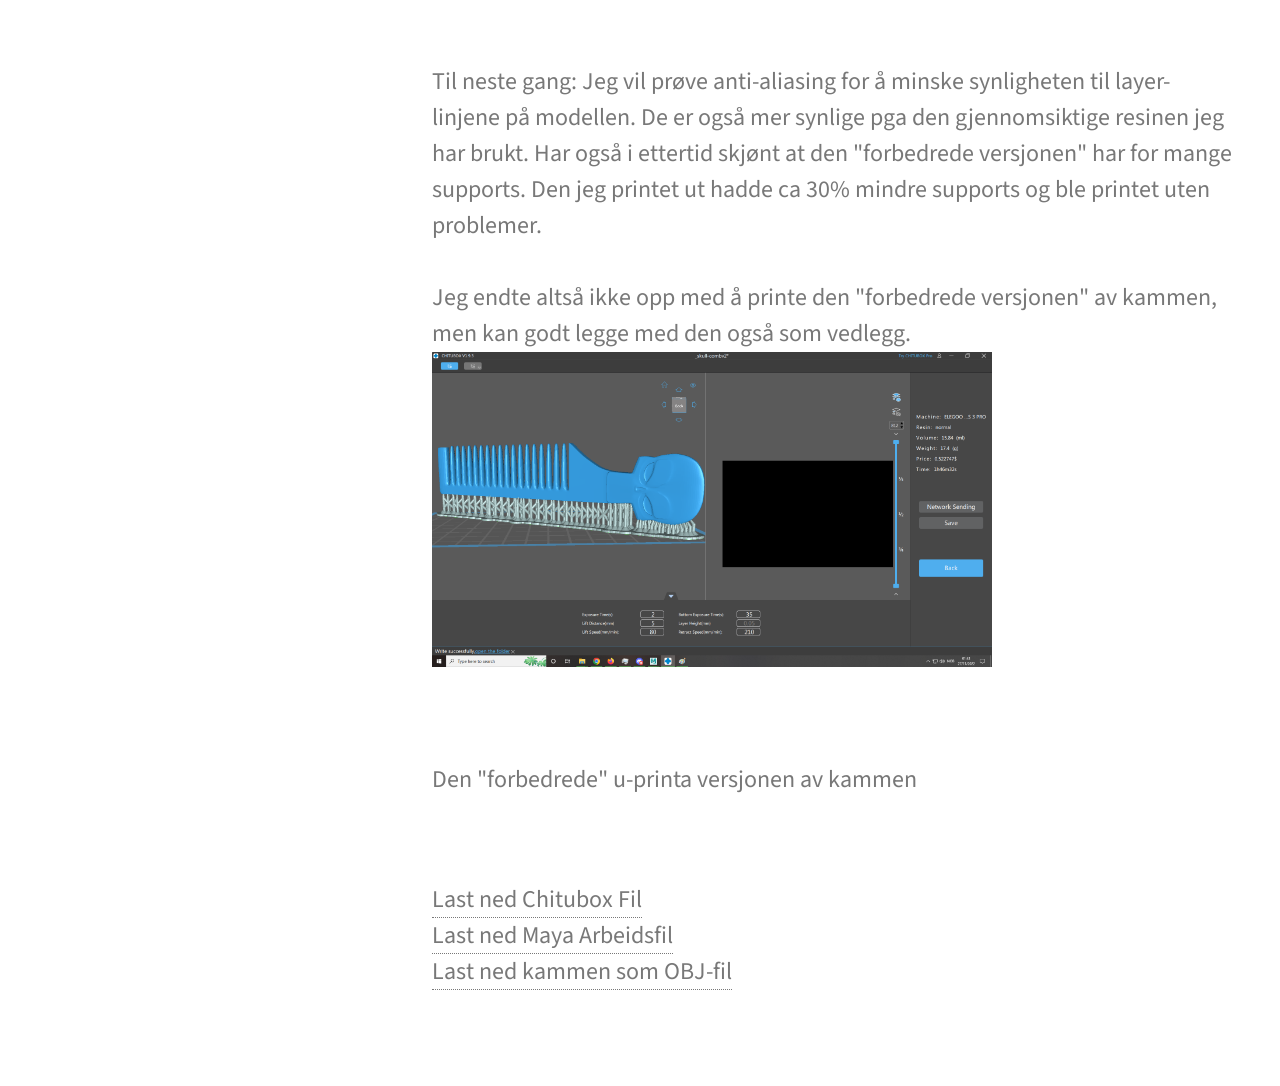
==== commit fdaccba9: "Update prosjekt1.html" ====
--- a/prosjekt1.html
+++ b/prosjekt1.html
@@ -106,7 +106,7 @@
 						<img src="images/comb-detail2.png" alt="" style="max-width: 45%;"><br/>
 						Midt i hodeskallen er det en VELDIG tydlig layer linje, som ble laget da leg stoppet printen på 78%. Jeg tok også av supportene på en amatørmessig måte, så den tynne siden av ryggraden til kammen trenger litt sandpussing. Jeg har siden lært at hvis man vasker modellen i varmt vann blir supportene så svake at de popper rett av, istedet for å måtte klippe de av slik jeg gjorde.
 						<img src="images/skull-comb.png" alt="" style="max-width: 100%;"><br/>
-						Så er jo spørsmålet: Fungerer denne kammen, men den tynne ryggen jeg var så redd for? <br/>
+						Så er jo spørsmålet: Fungerer denne kammen, med den tynne ryggen jeg var så redd for? <br/>
 						Svaret er <b>JA! Uten problemer!<b/> Jeg kan være ganske hardhent med kammen uten at den gir tegn til å bli ødelagt. Den er mer fleksibel enn den gamle plastikk kammen min hvis jeg prøver å bøye den, men det tåler minst like mye om ikke mer. Når jeg skriver dette har jeg brukt den i et døgn, og selv om jeg gjørs på å sette meg på den når den er i bukselomma osv så tåler den alt. <br/>
 						<br/>
 						<br/>
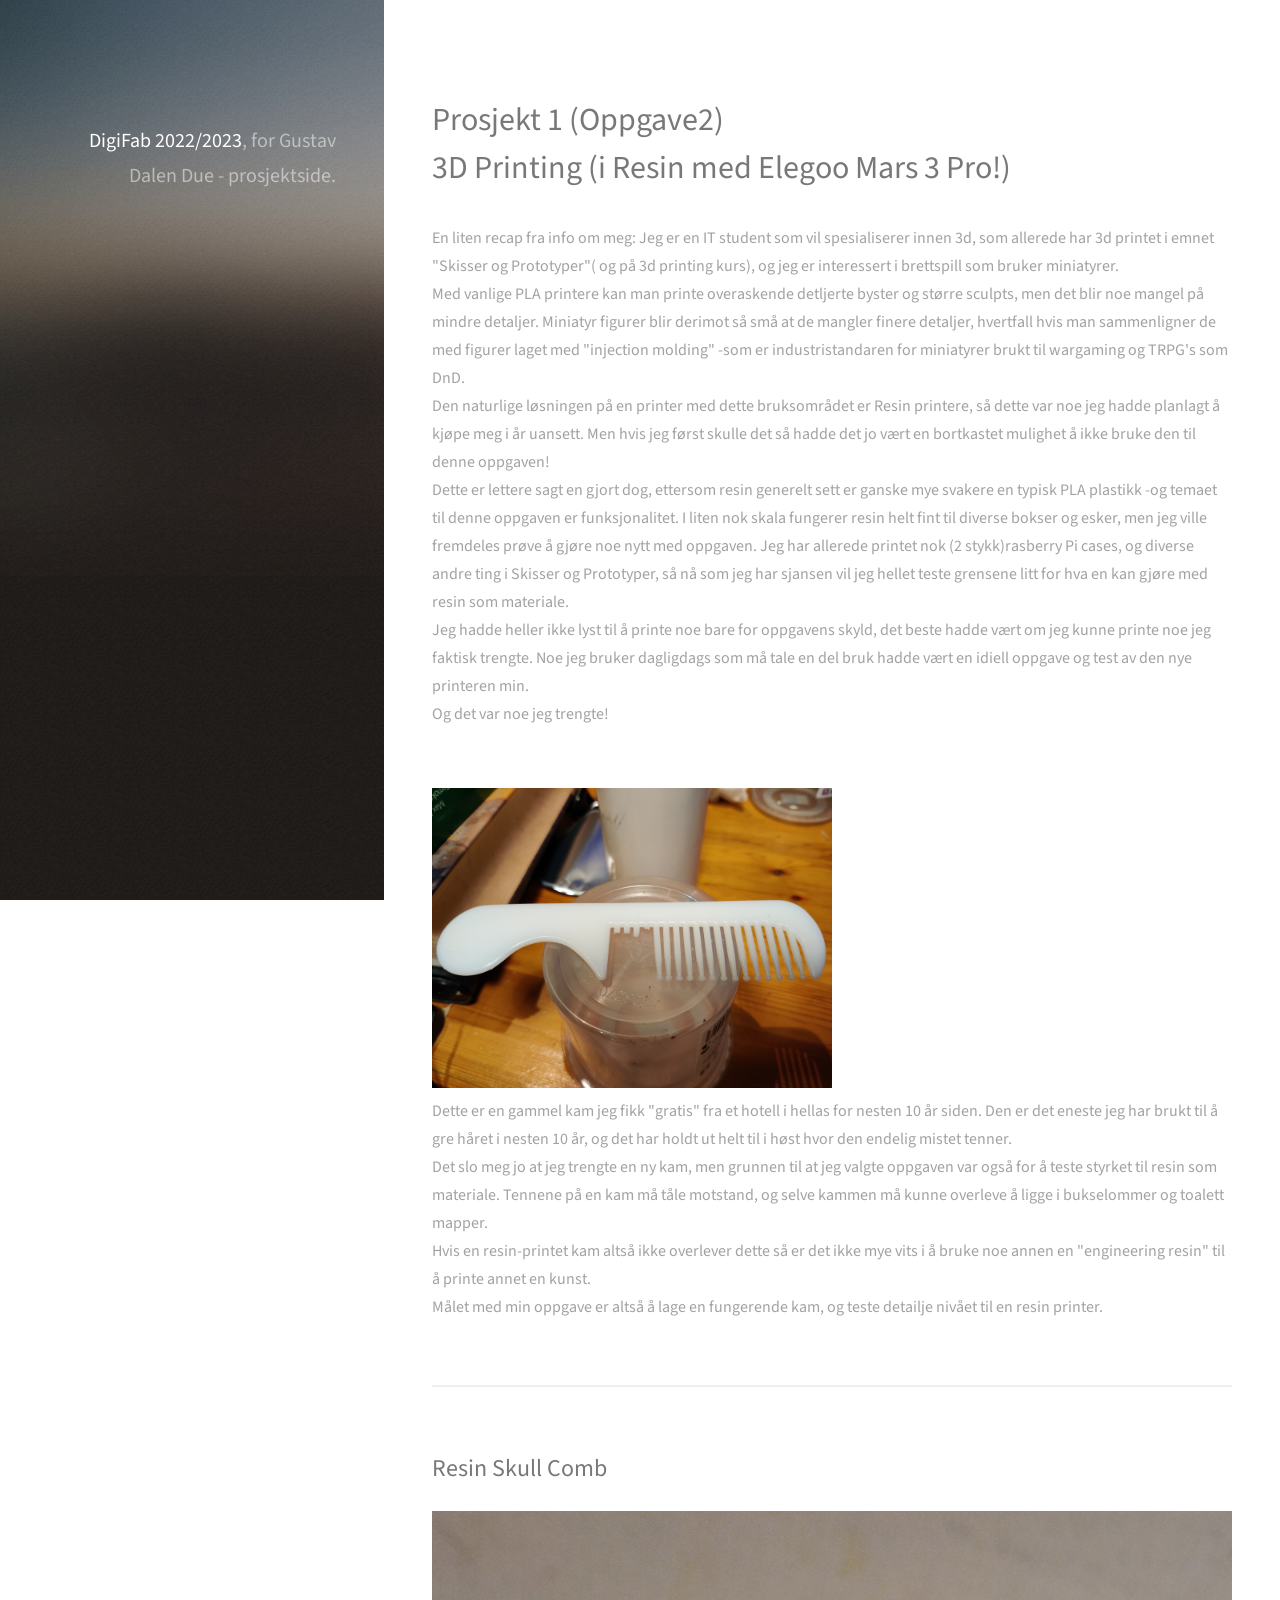
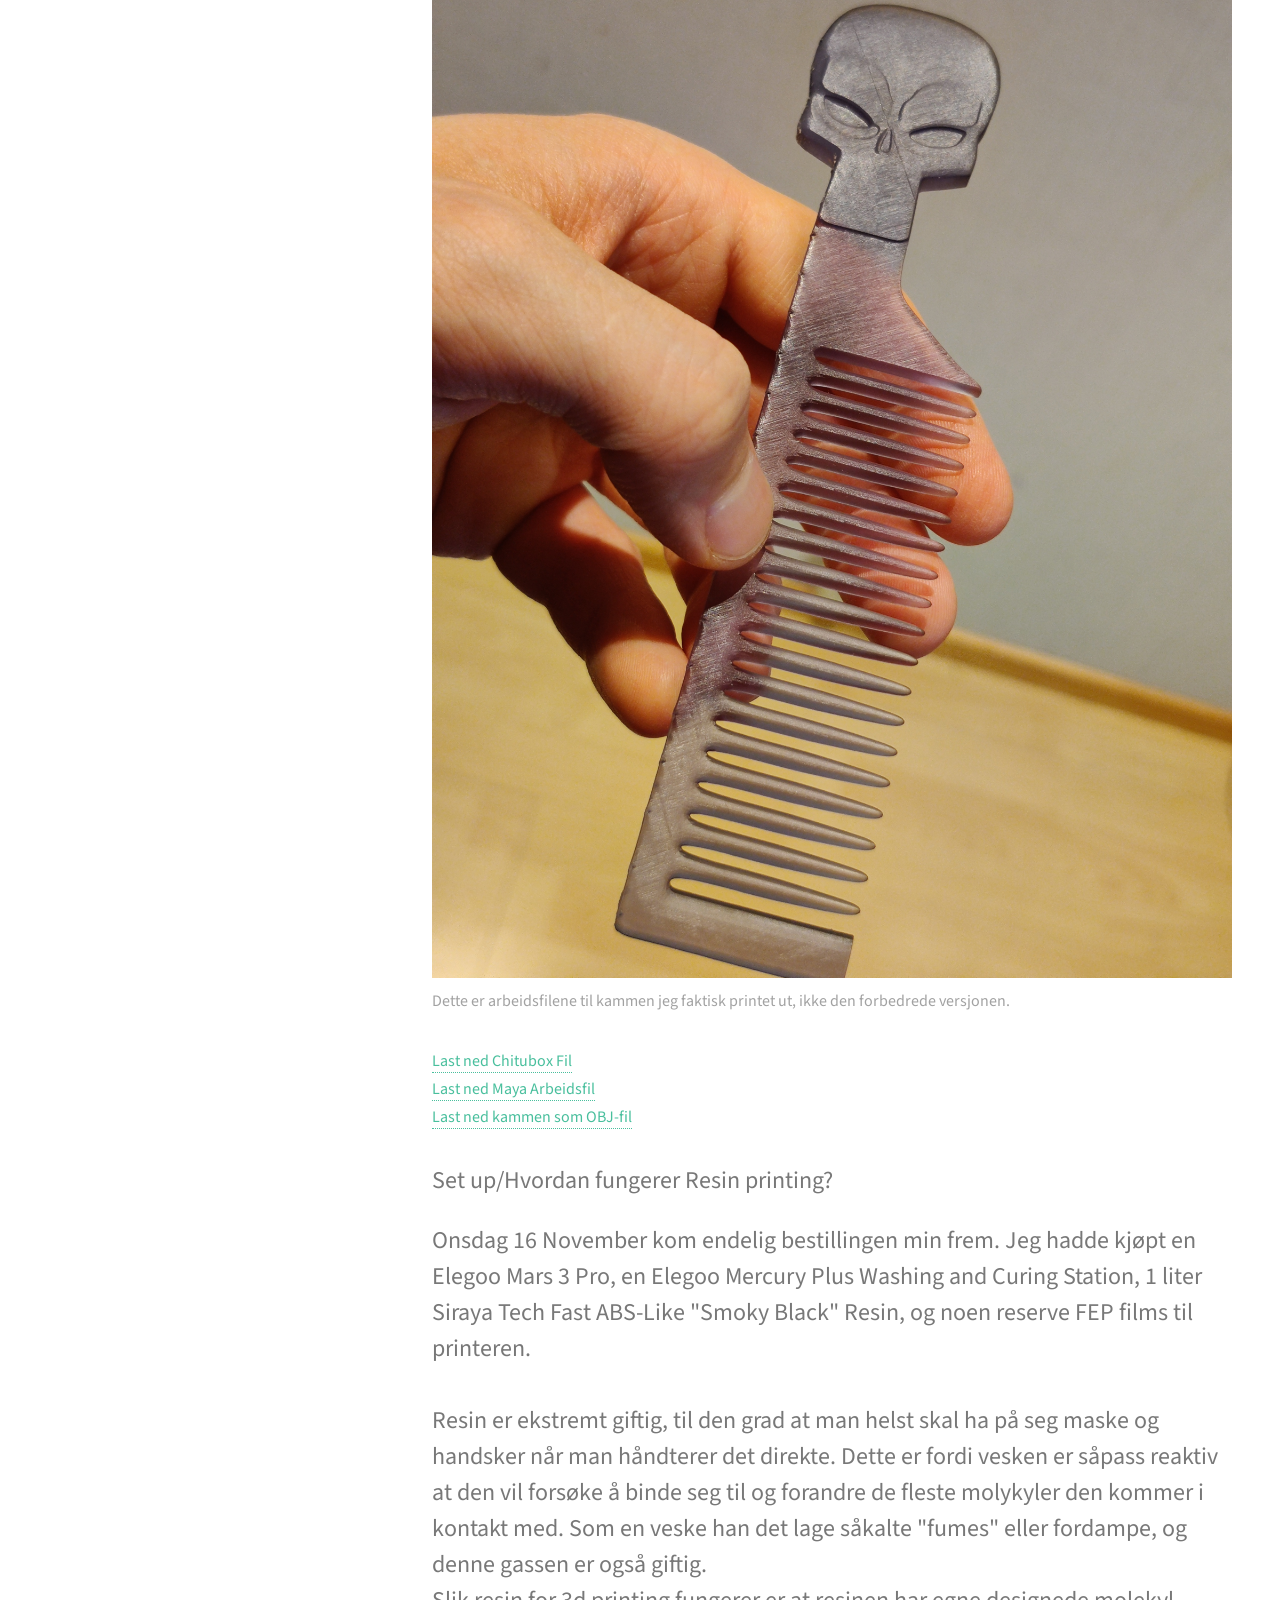
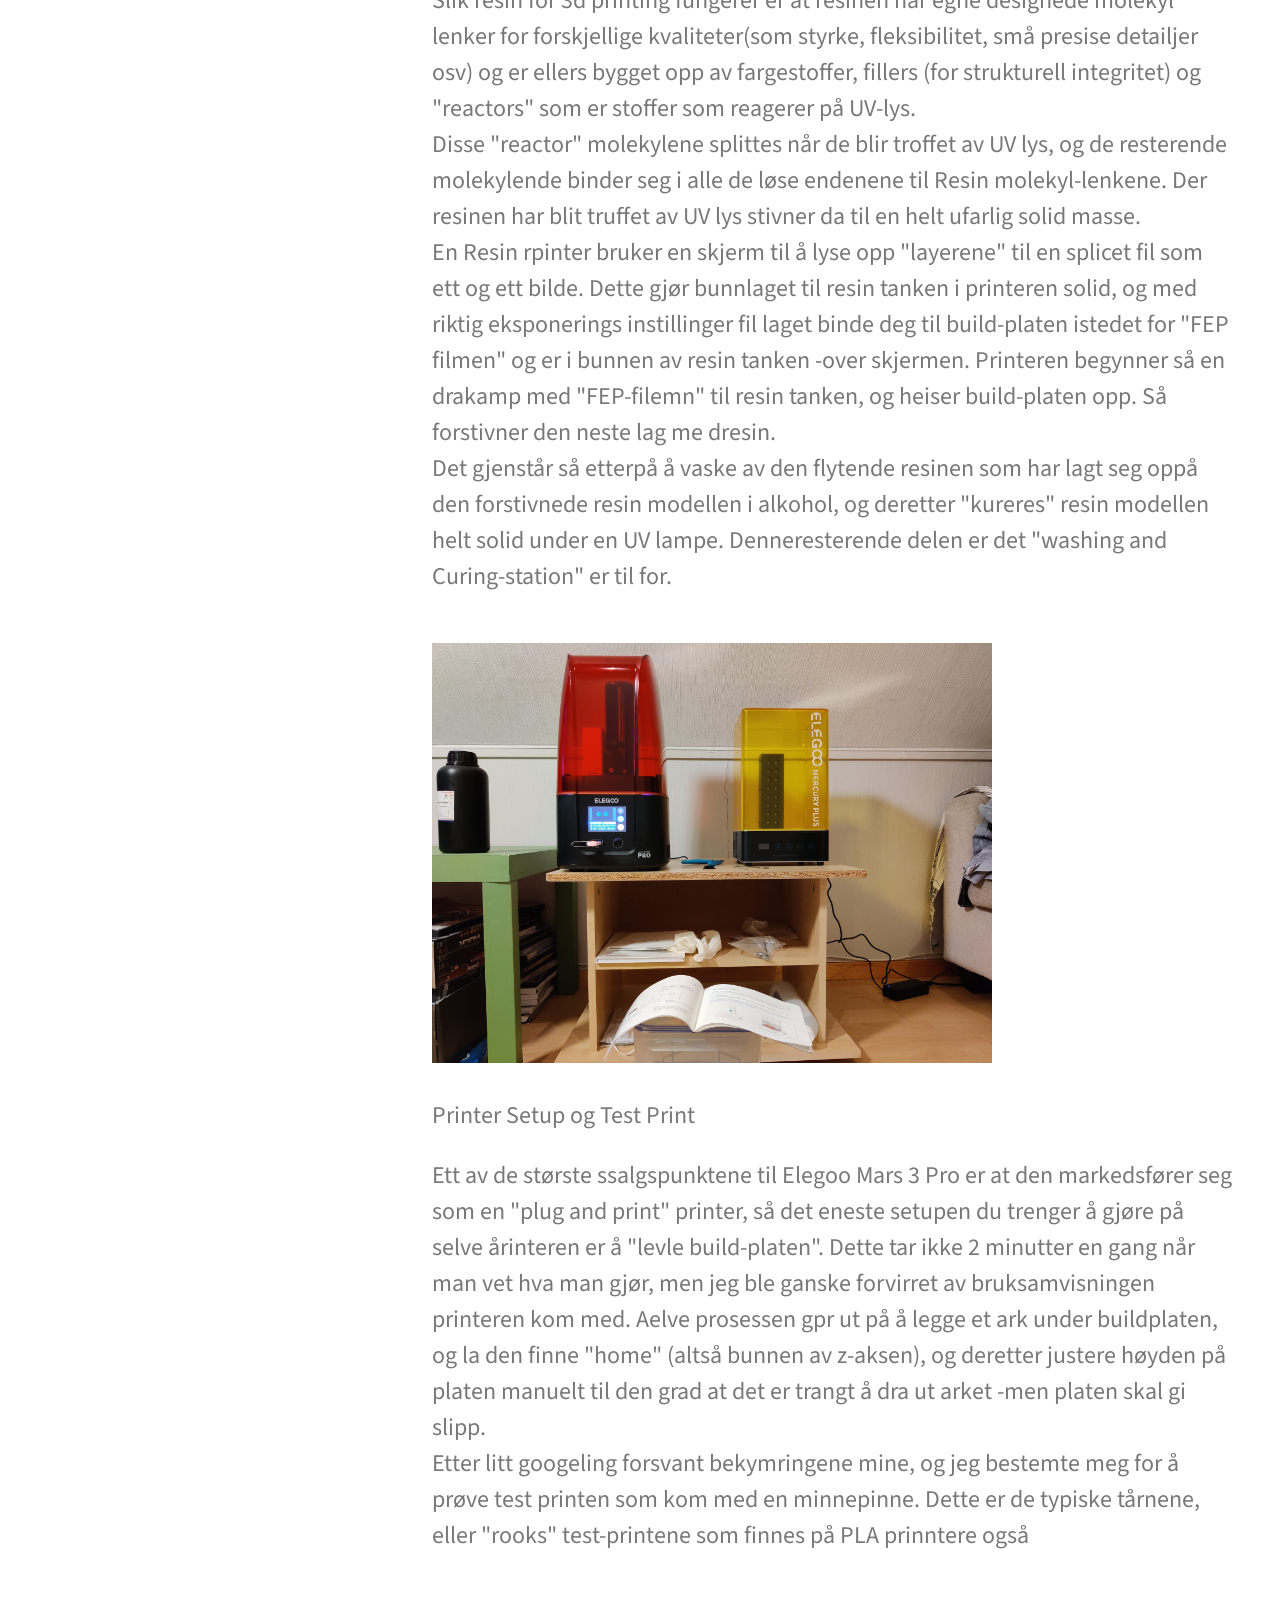
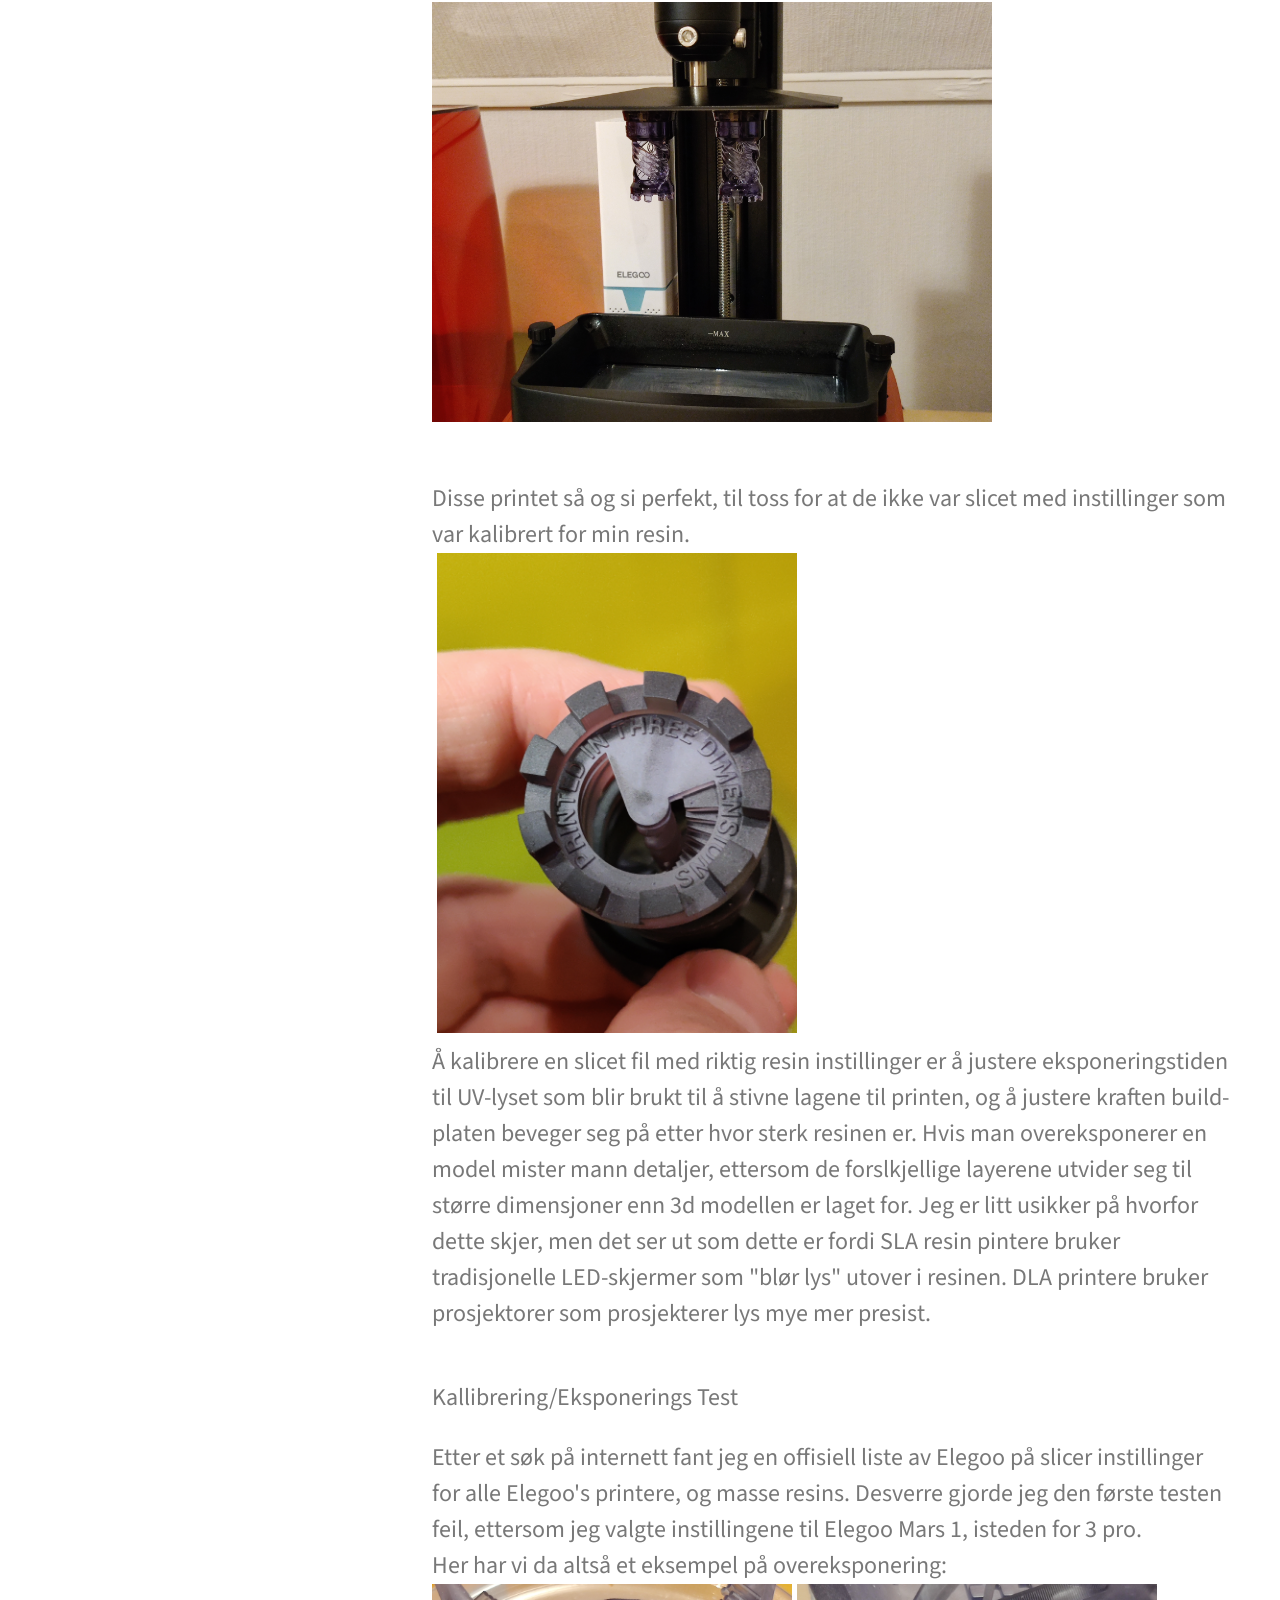
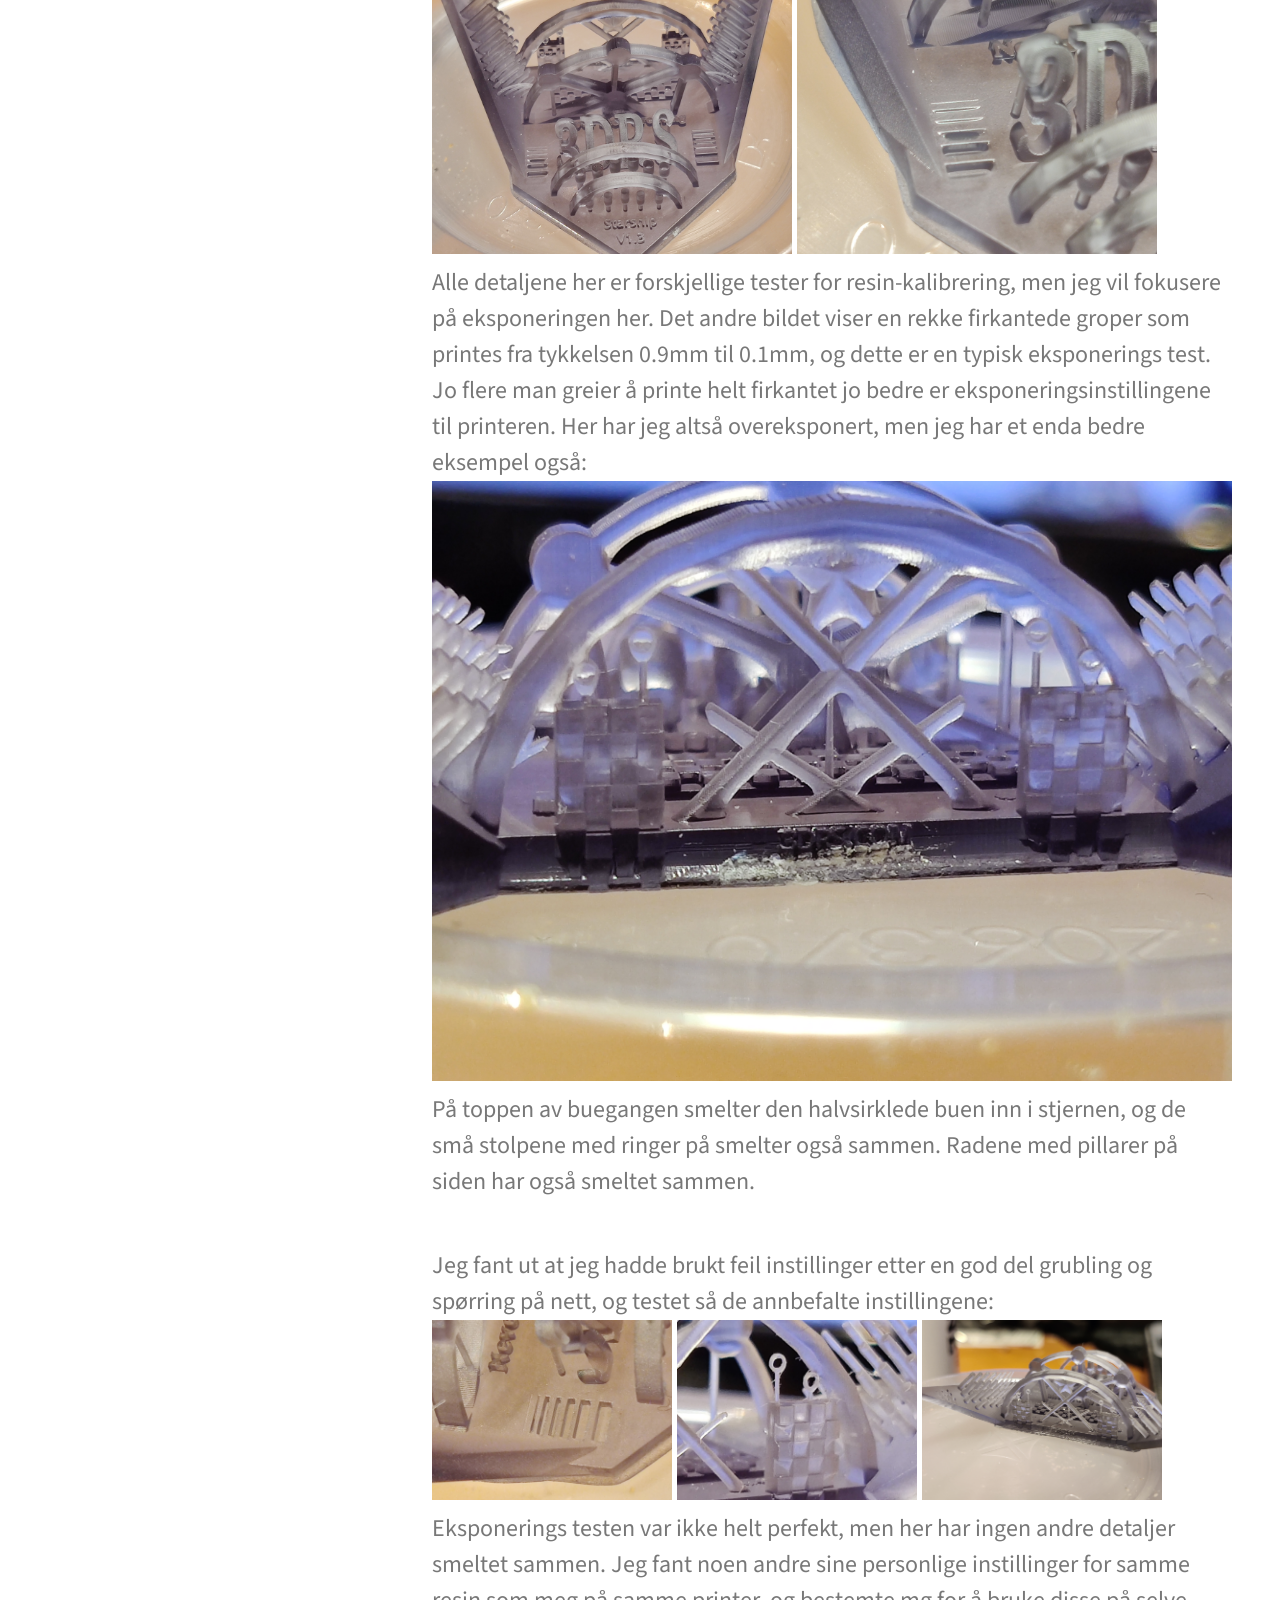
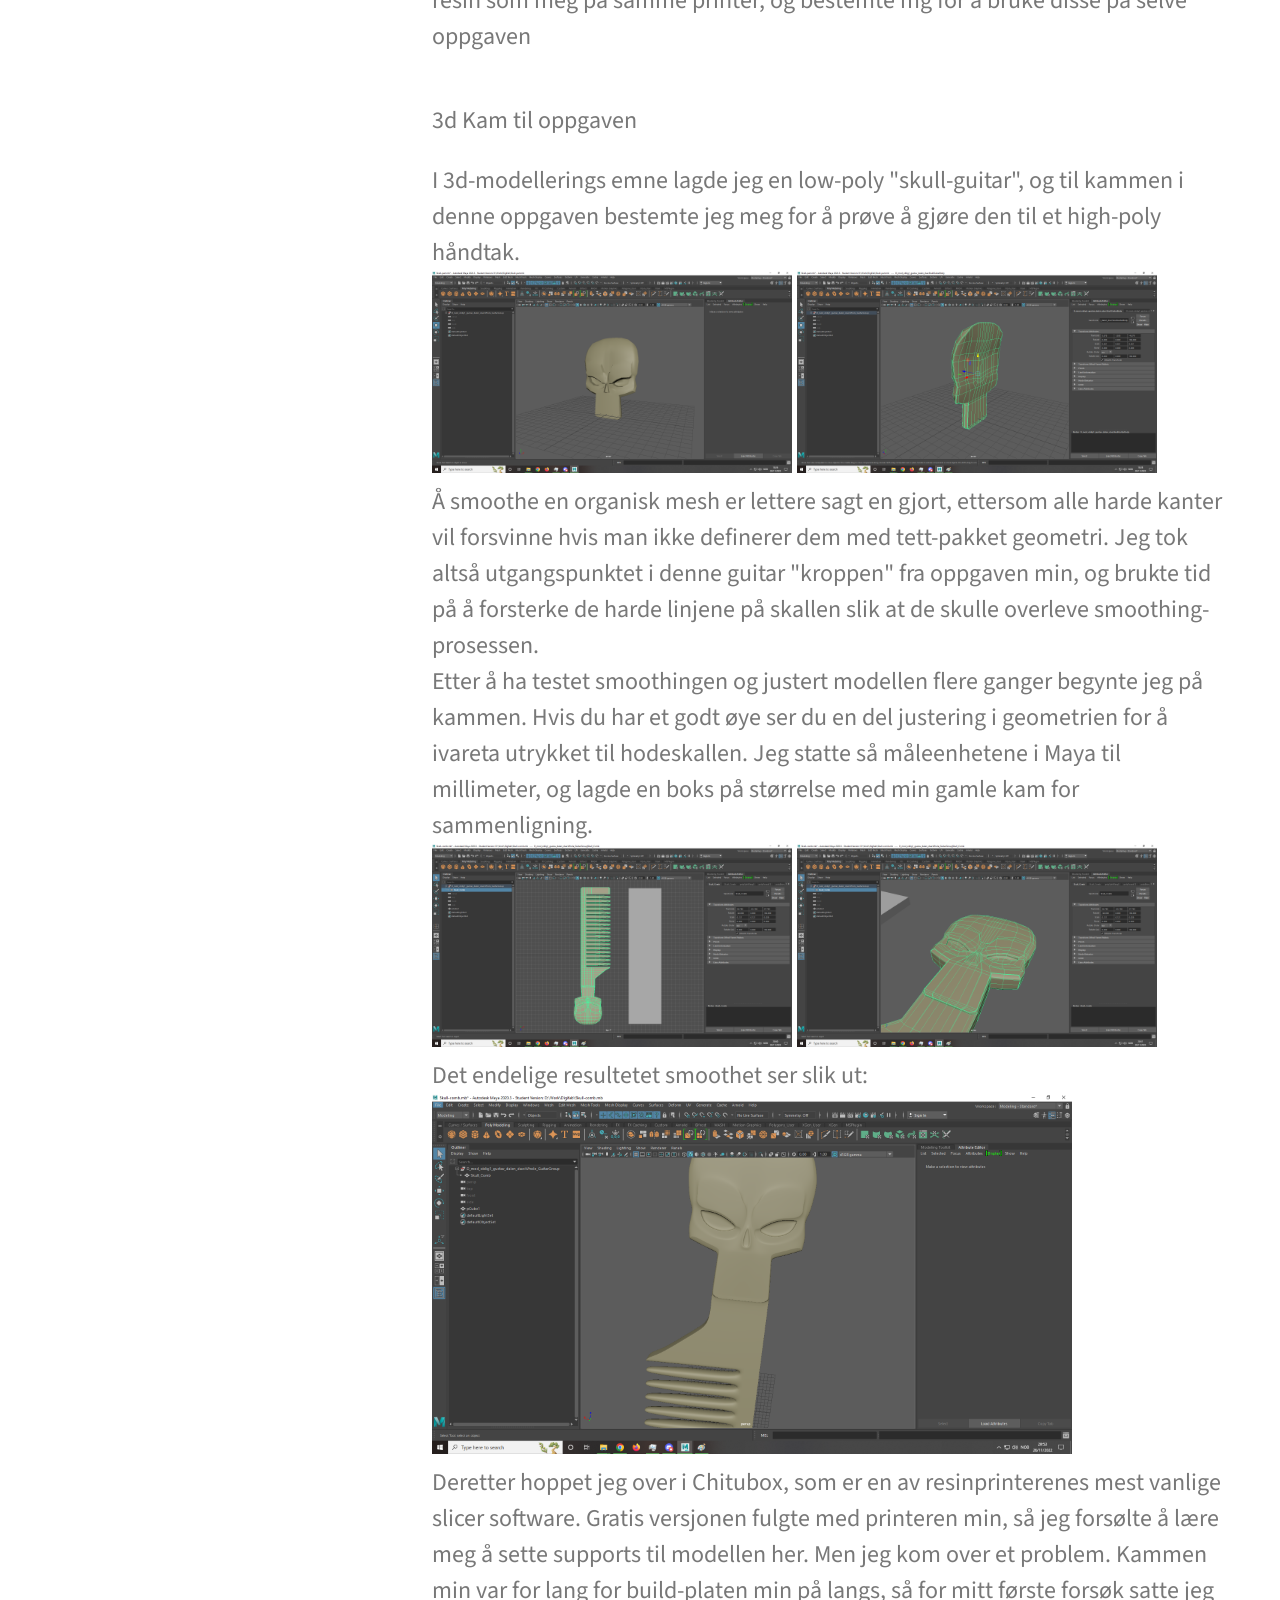
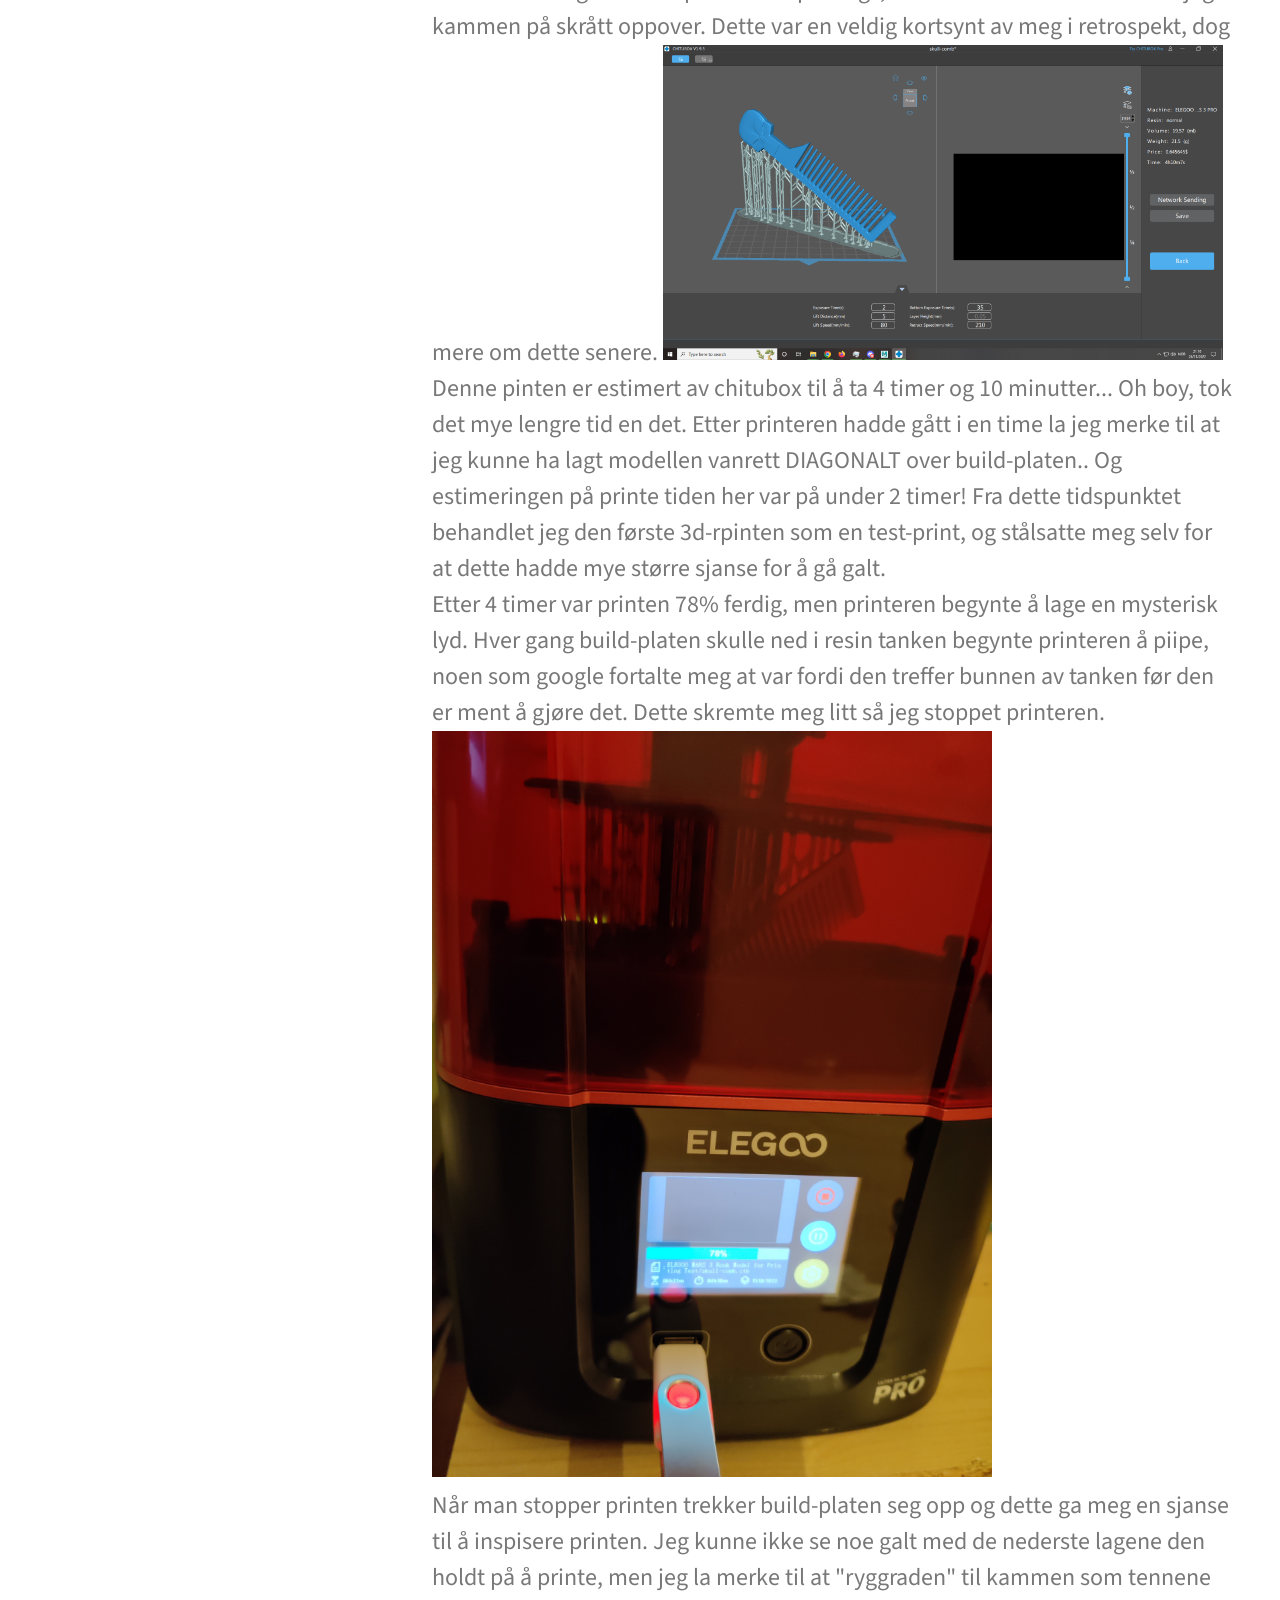
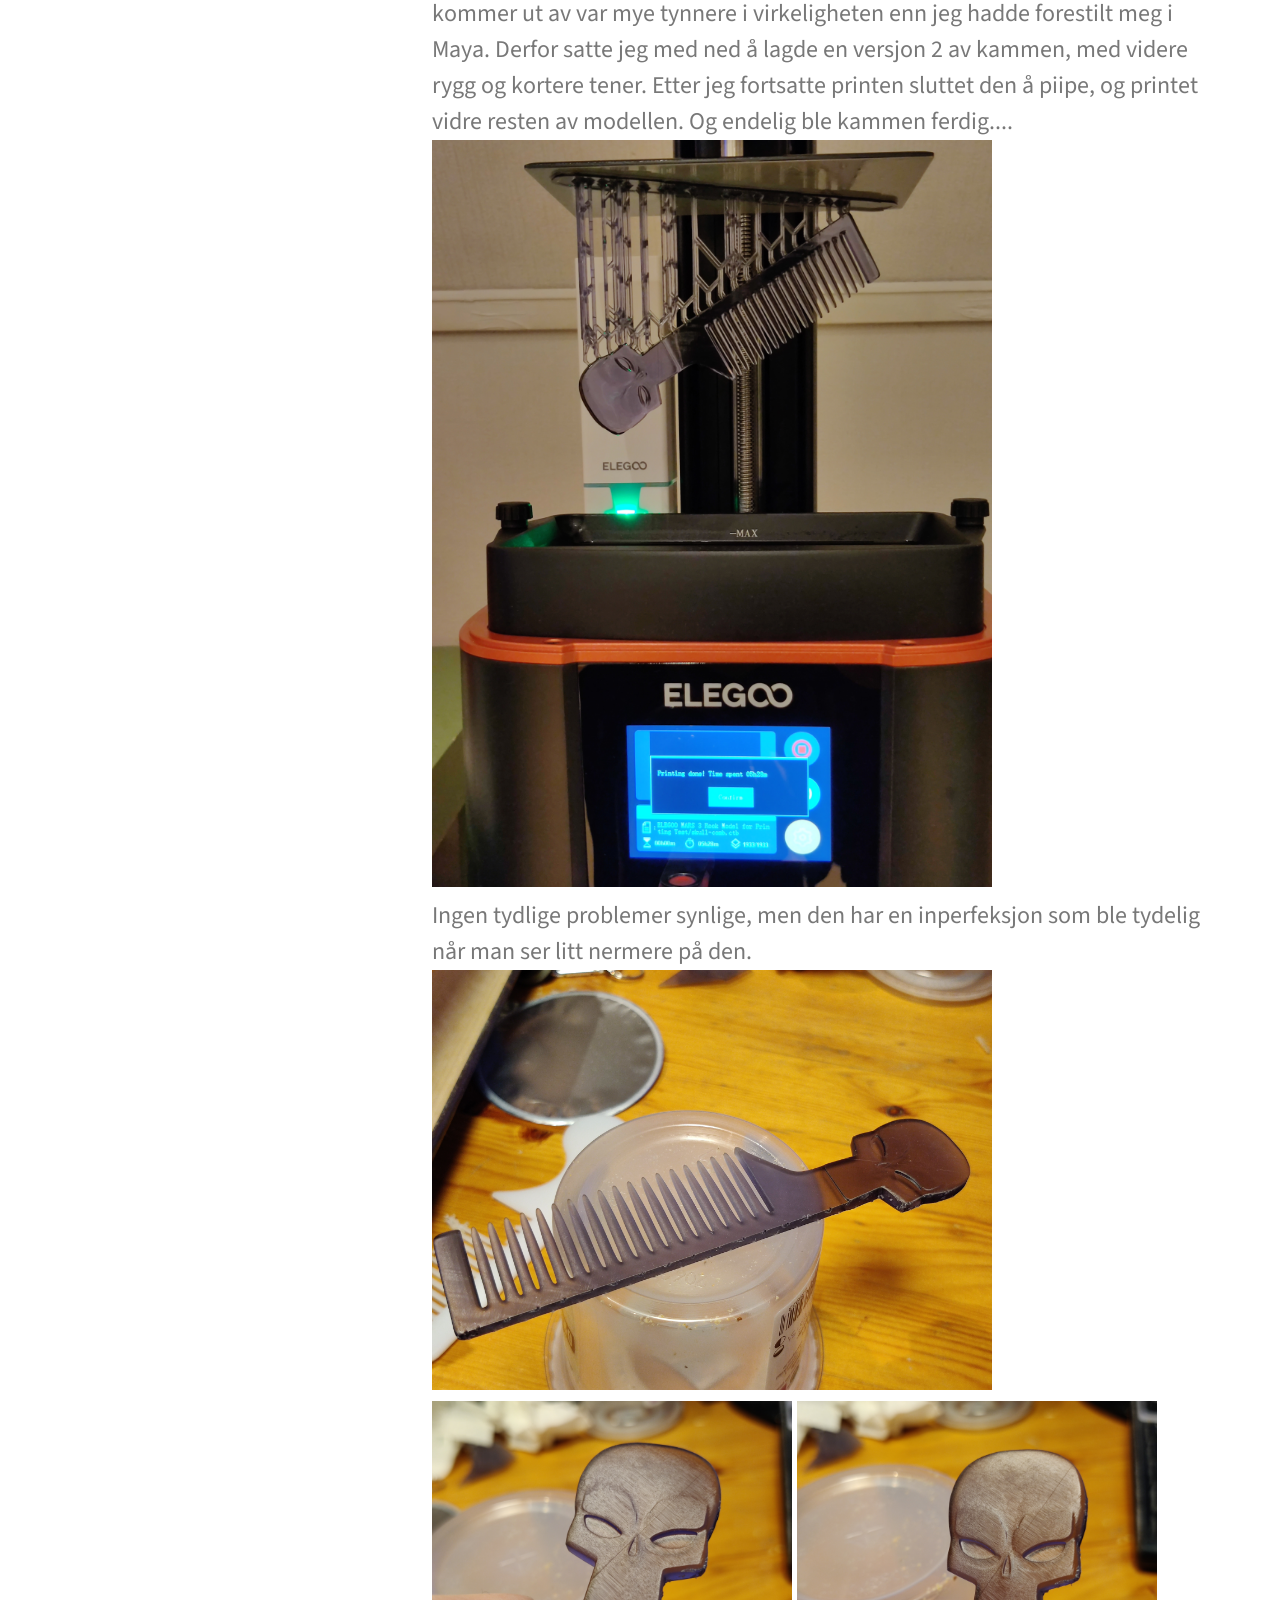
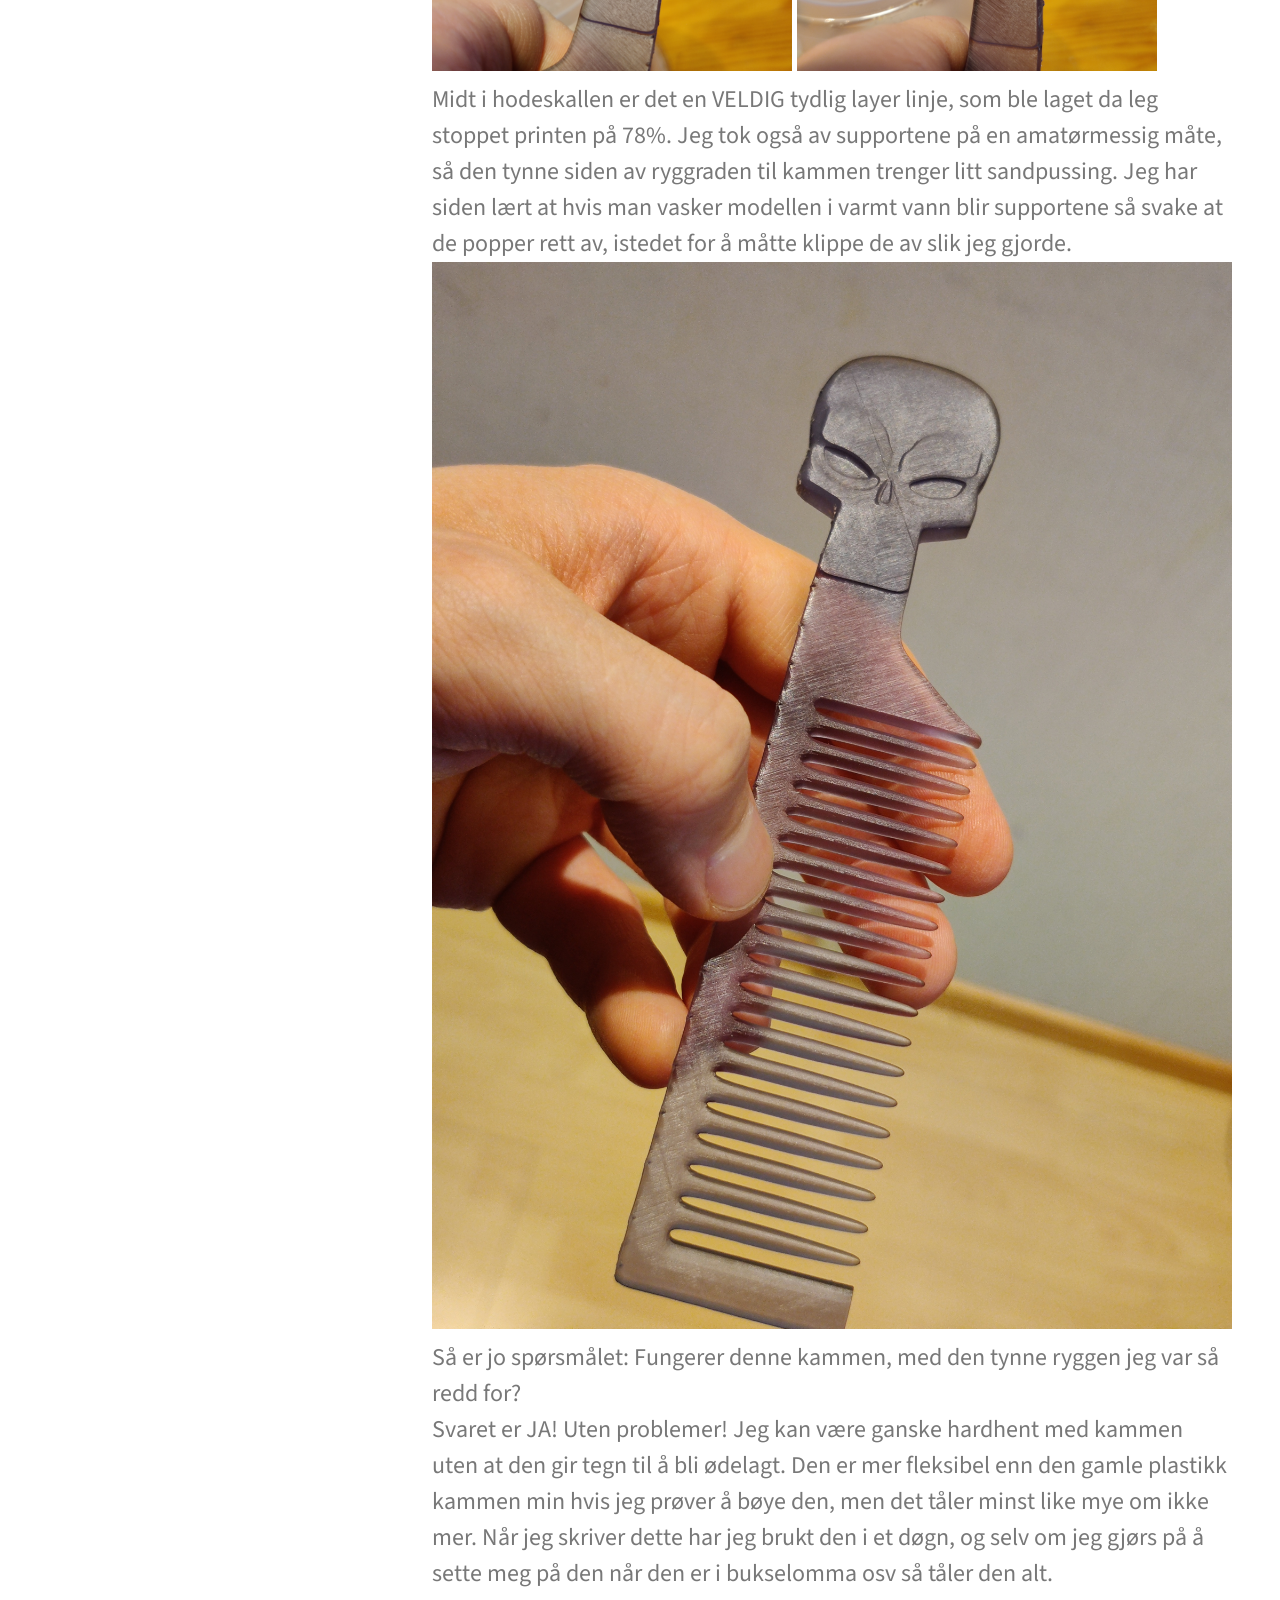
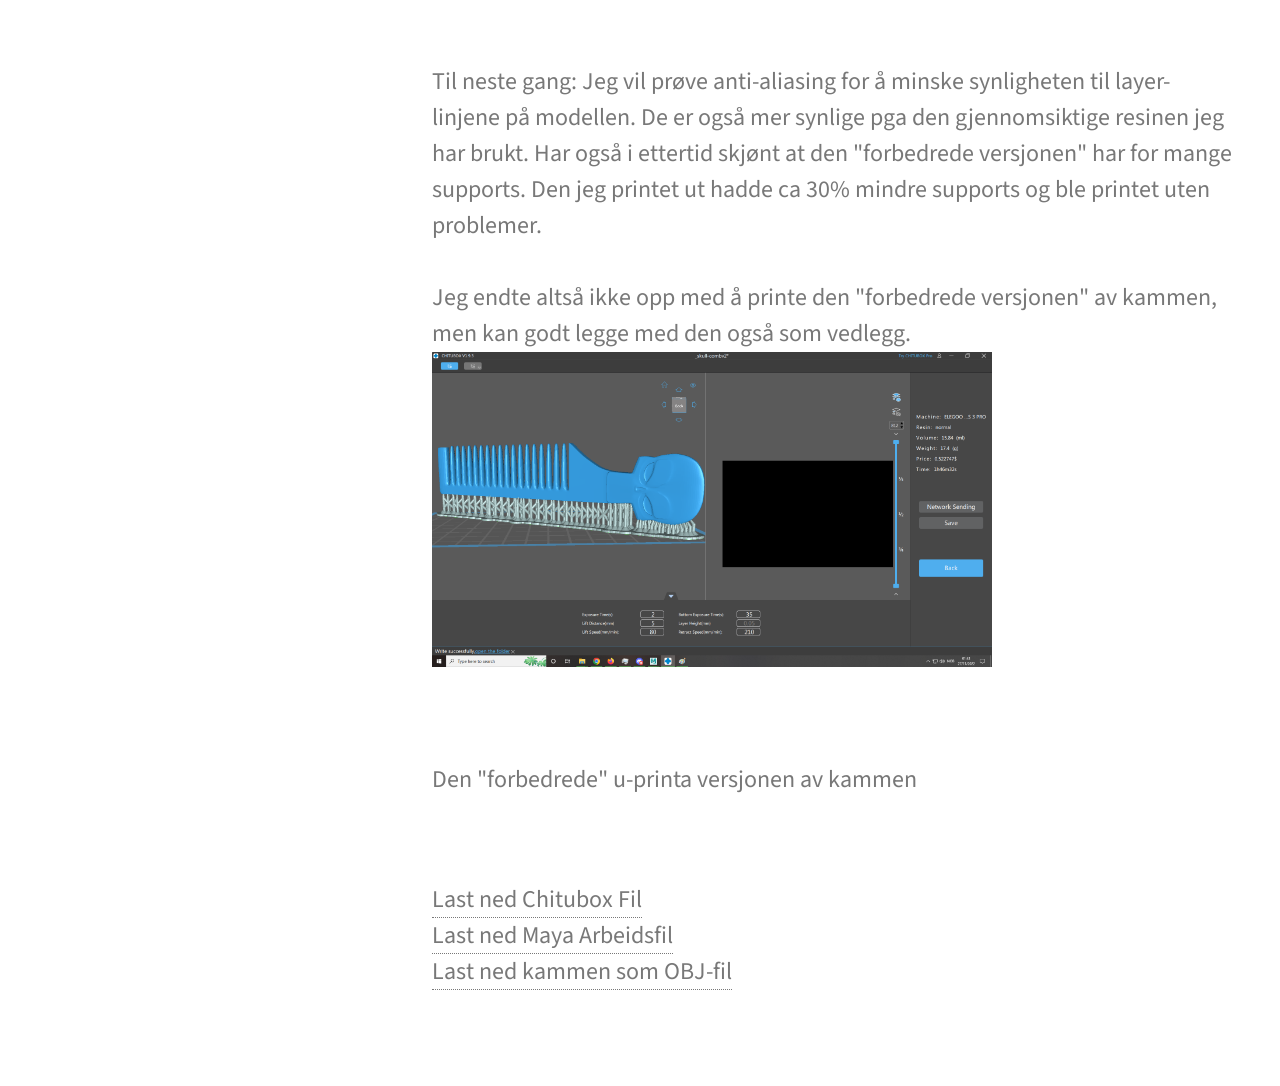
==== commit 5f3802dc: "Final final typo fix" ====
--- a/prosjekt1.html
+++ b/prosjekt1.html
@@ -87,13 +87,13 @@
 						<p>I 3d-modellerings emne lagde jeg en low-poly "skull-guitar", og til kammen i denne oppgaven bestemte jeg meg for å prøve å gjøre den til et high-poly håndtak. <br/>
 						<img src="images/kam-wip1.png" alt="" style="max-width: 45%;">
 						<img src="images/kam-wip2.png" alt="" style="max-width: 45%;"><br/>
-						Å smoothe en organisk mesh er lettere sagt en gjort, ettersom alle harde kanter vil forsvinne hvis man ikke definerer dem med tett-pakket geometri. Jeg tok altså utgangspunktet i denne guitar "kroppen" fra oppgaven min, og brukte til på å forsterke de harde linjene på skallen slik at de skulle overleve smoothing-prosessen. <br/>
+						Å smoothe en organisk mesh er lettere sagt en gjort, ettersom alle harde kanter vil forsvinne hvis man ikke definerer dem med tett-pakket geometri. Jeg tok altså utgangspunktet i denne guitar "kroppen" fra oppgaven min, og brukte tid på å forsterke de harde linjene på skallen slik at de skulle overleve smoothing-prosessen. <br/>
 						Etter å ha testet smoothingen og justert modellen flere ganger begynte jeg på kammen. Hvis du har et godt øye ser du en del justering i geometrien for å ivareta utrykket til hodeskallen. Jeg statte så måleenhetene i Maya til millimeter, og lagde en boks på størrelse med min gamle kam for sammenligning. <br/>
 						<img src="images/kam-wip3.png" alt="" style="max-width: 45%;">
 						<img src="images/kam-wip4.png" alt="" style="max-width: 45%;"><br/>
 						Det endelige resultetet smoothet ser slik ut: <br/>
 						<img src="images/kam-wip5.png" alt="" style="max-width: 80%;"><br/>
-						Deretter hoppet jeg over i Chitubox, som er en av resinprinterenes mest vanlige slicer software. Gratis versjonen fulgte med printeren min, så jeg forsølte å lære meg å sette supports til modellen her. Men jeg kom over et problem. Kammen min var for lang for build-platen min på langs, så for mitt første forsøk satte jeg kammen på skrått oppover. Dette var en veldig kortsynt av med i retrospekt, dog mere om dette senere.
+						Deretter hoppet jeg over i Chitubox, som er en av resinprinterenes mest vanlige slicer software. Gratis versjonen fulgte med printeren min, så jeg forsølte å lære meg å sette supports til modellen her. Men jeg kom over et problem. Kammen min var for lang for build-platen min på langs, så for mitt første forsøk satte jeg kammen på skrått oppover. Dette var en veldig kortsynt av meg i retrospekt, dog mere om dette senere.
 						<img src="images/kam-wip6.png" alt="" style="max-width: 70%;"><br/>
 						Denne pinten er estimert av chitubox til å ta 4 timer og 10 minutter... Oh boy, tok det mye lengre tid en det. Etter printeren hadde gått i en time la jeg merke til at jeg kunne ha lagt modellen vanrett DIAGONALT over build-platen.. Og estimeringen på printe tiden her var på under 2 timer! Fra dette tidspunktet behandlet jeg den første 3d-rpinten som en test-print, og stålsatte meg selv for at dette hadde mye større sjanse for å gå galt. <br/>
 						Etter 4 timer var printen 78% ferdig, men printeren begynte å lage en mysterisk lyd. Hver gang build-platen skulle ned i resin tanken begynte printeren å piipe, noen som google fortalte meg at var fordi den treffer bunnen av tanken før den er ment å gjøre det. Dette skremte meg litt så jeg stoppet printeren. <br/>
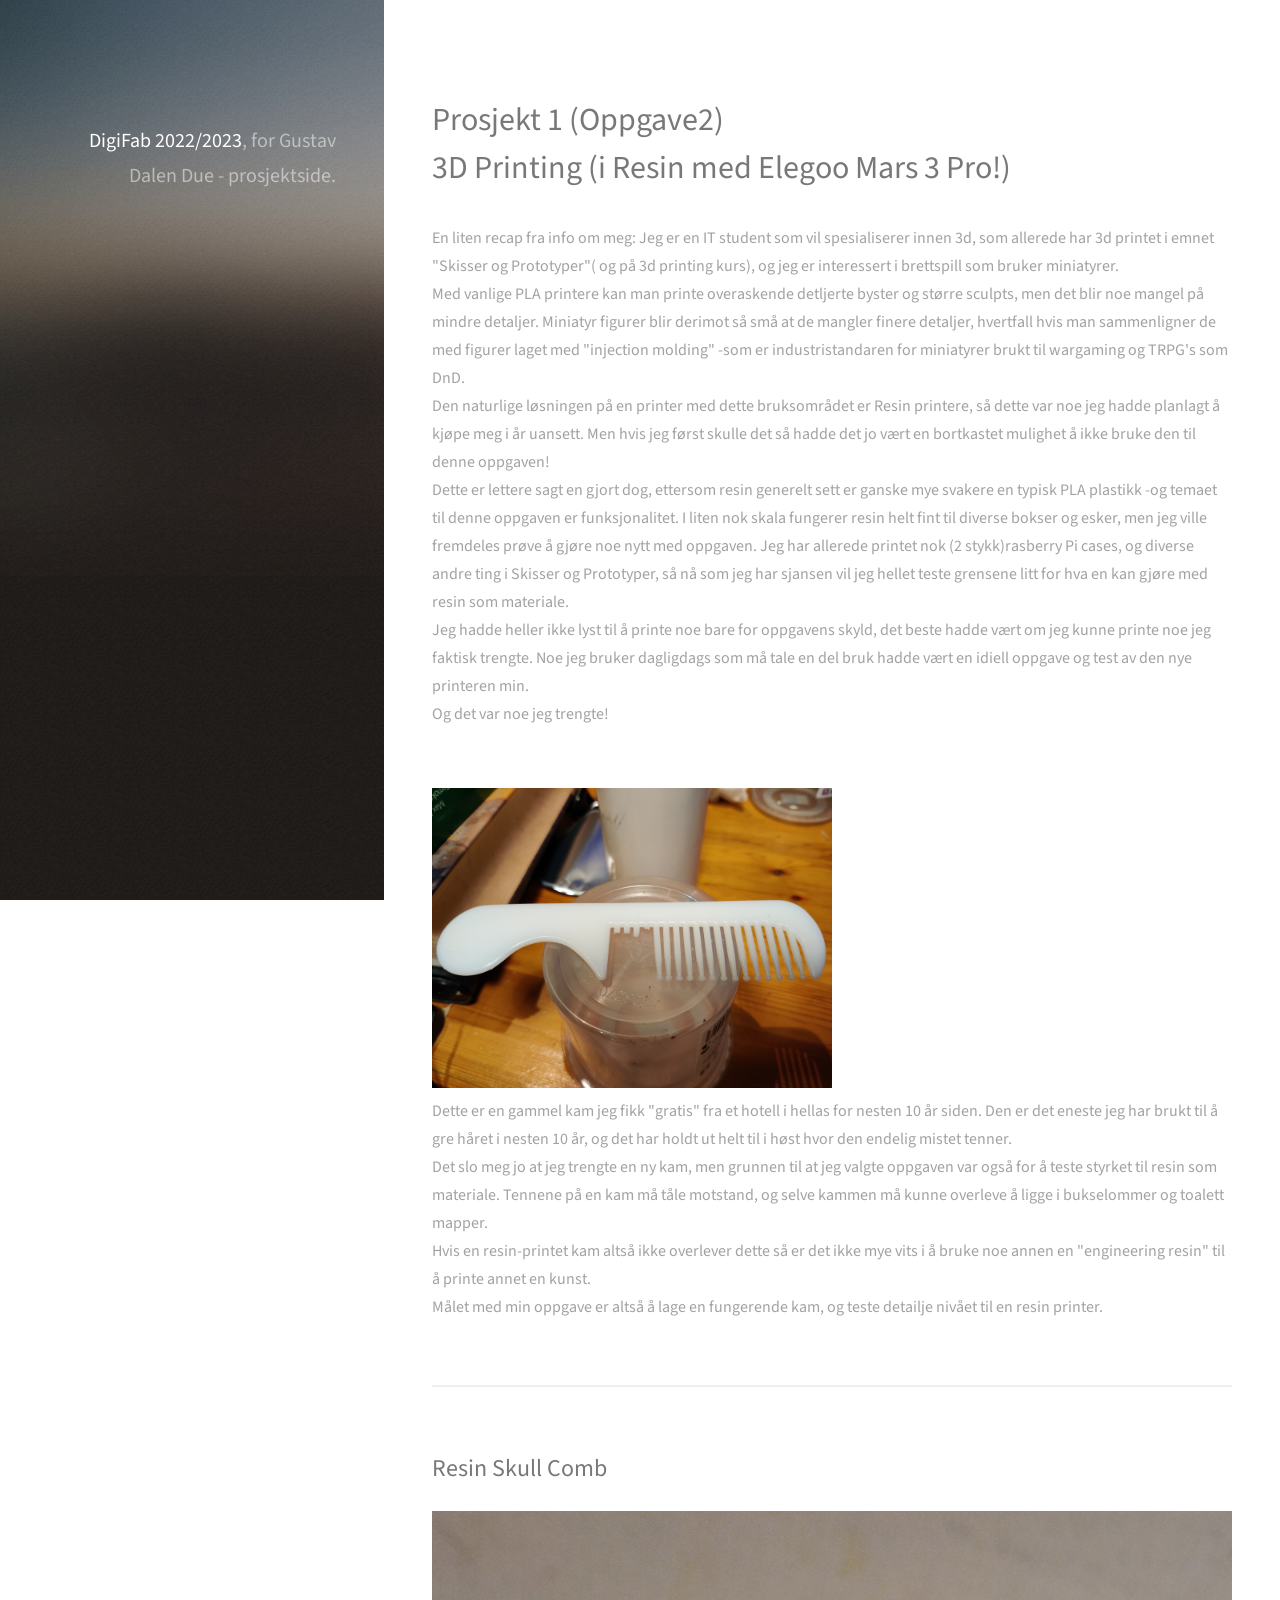
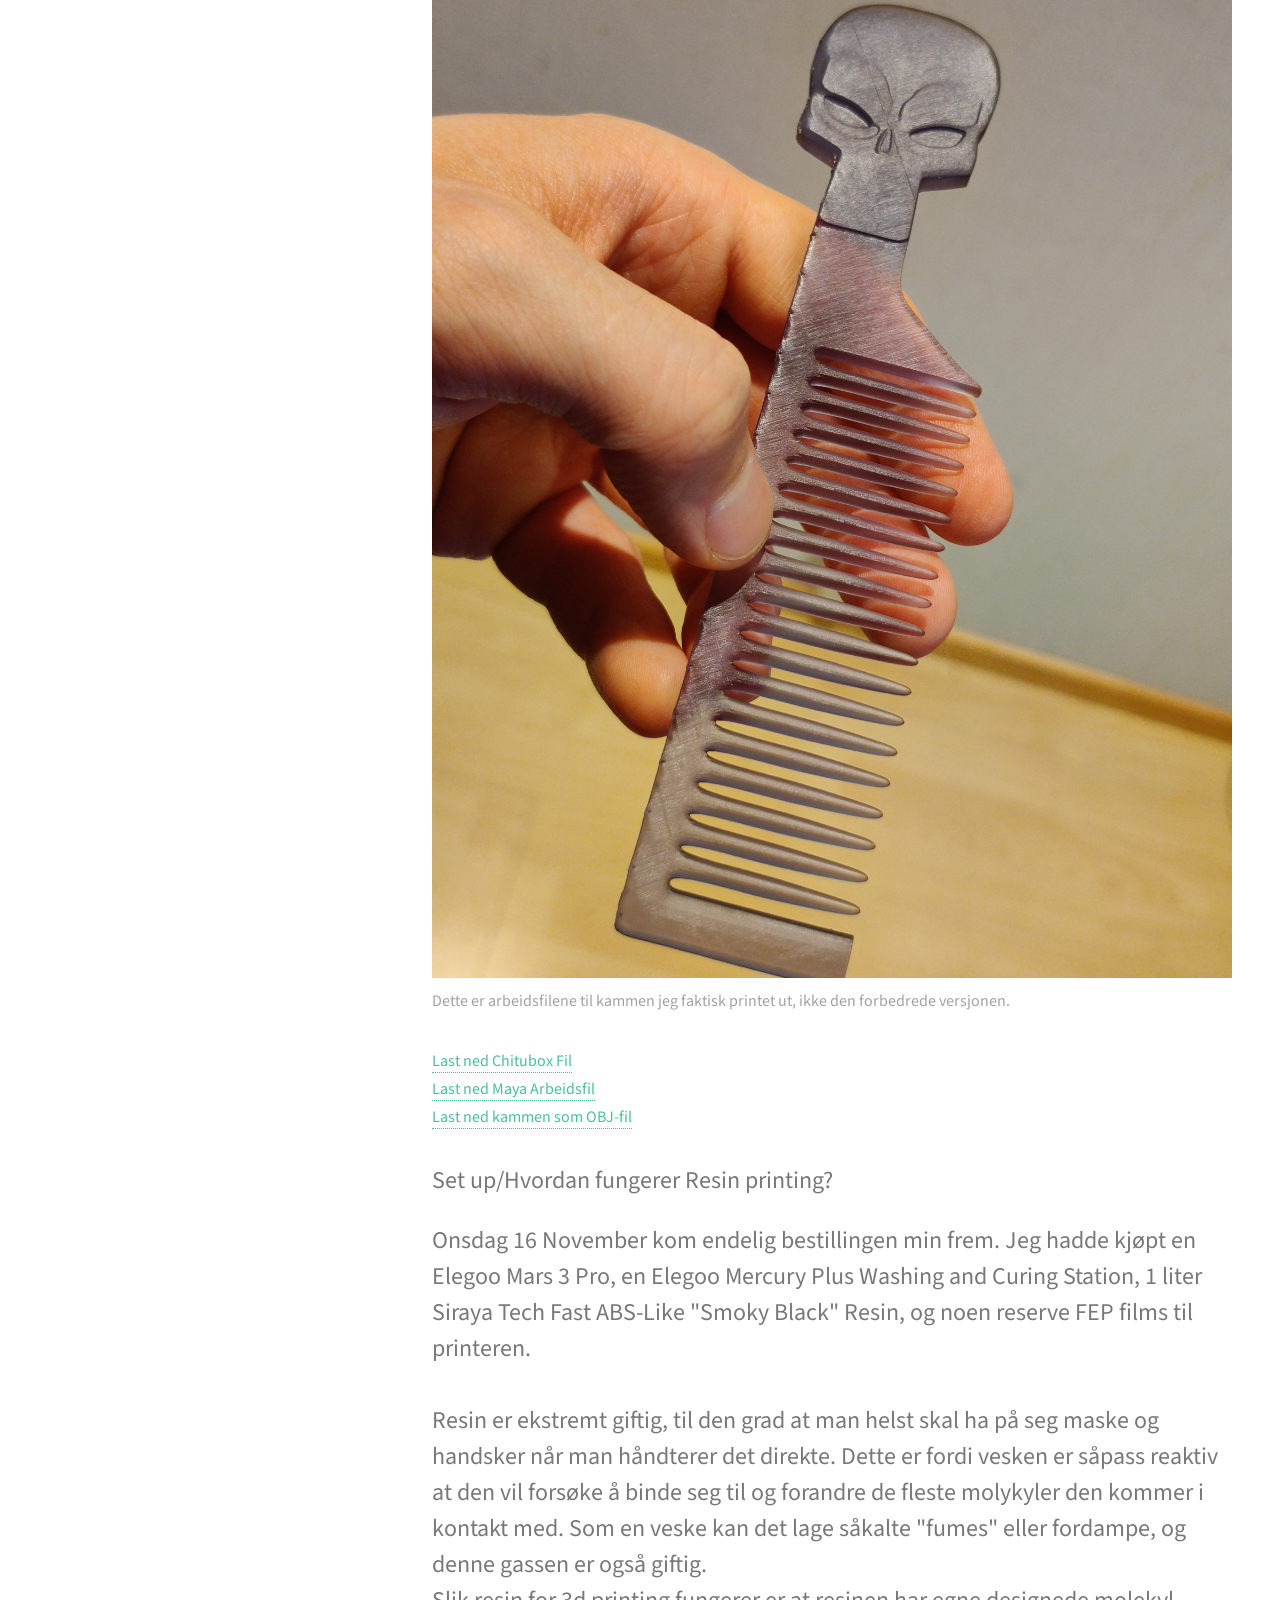
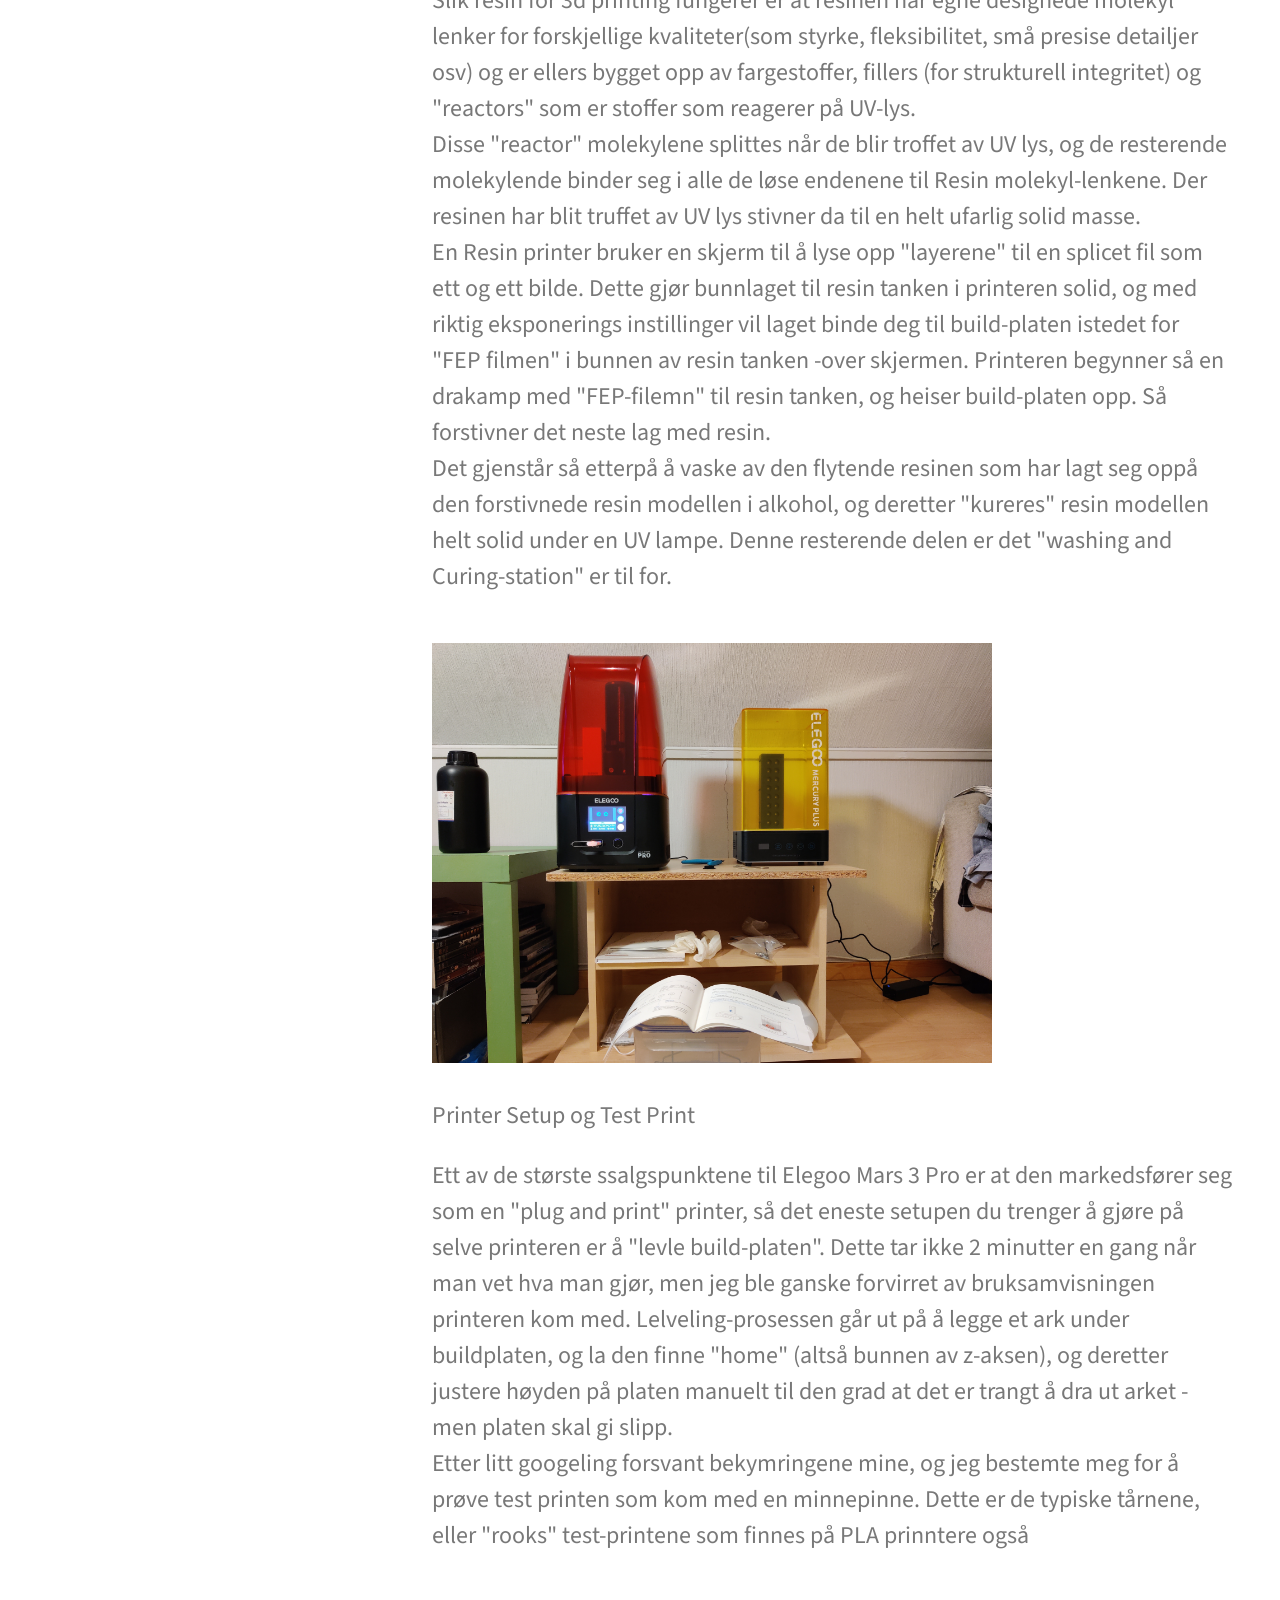
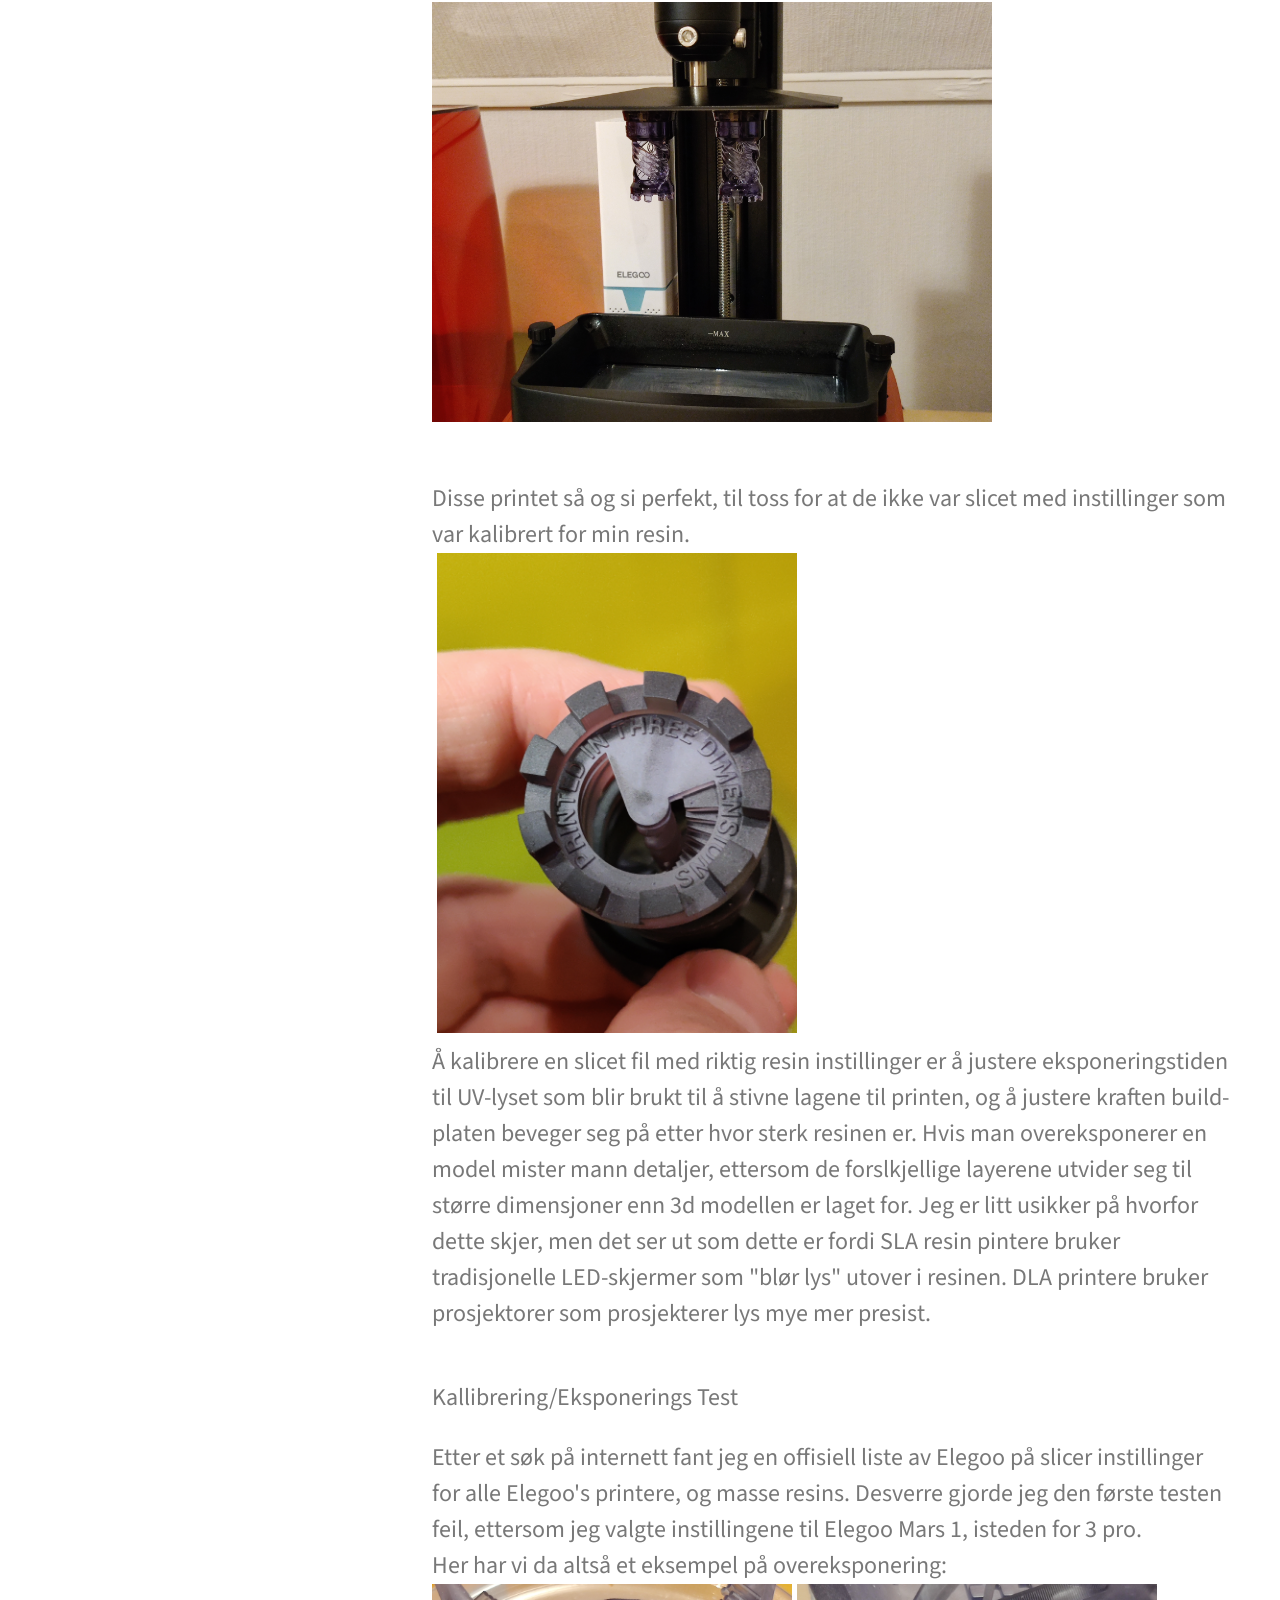
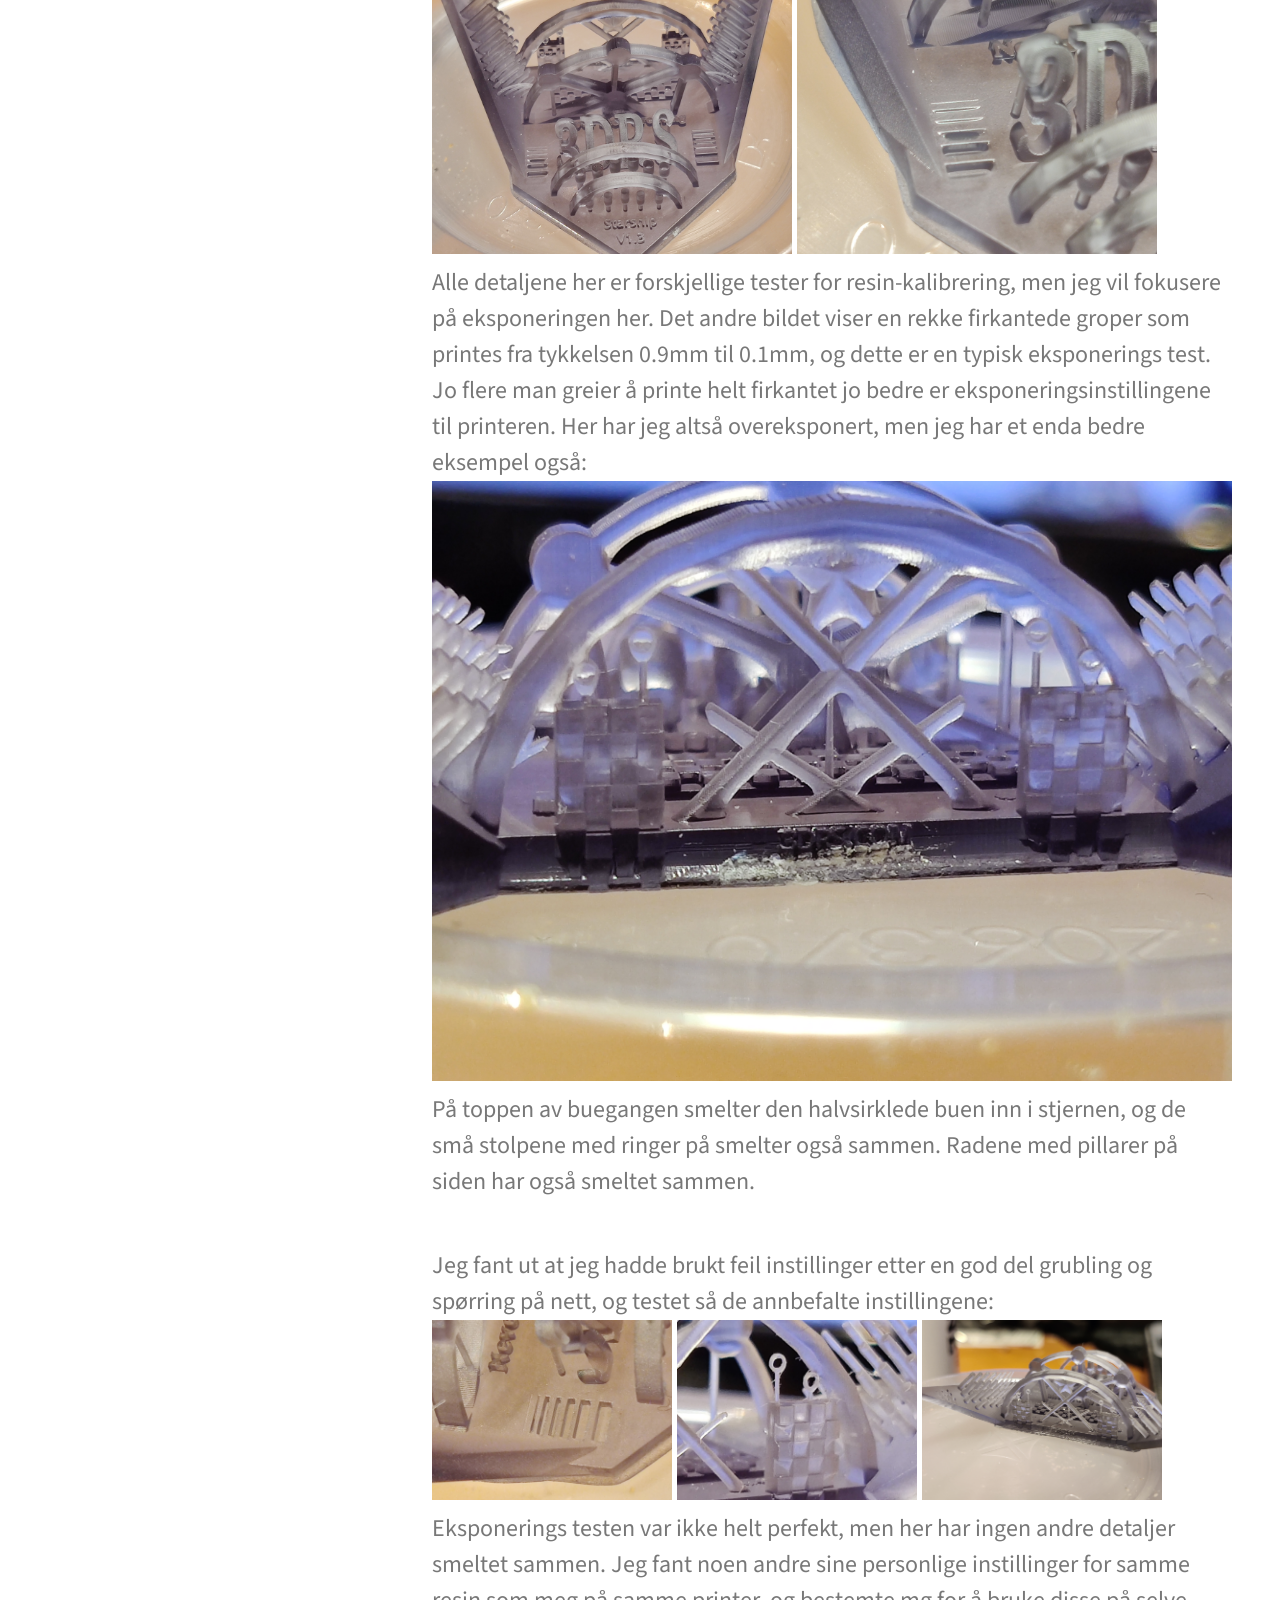
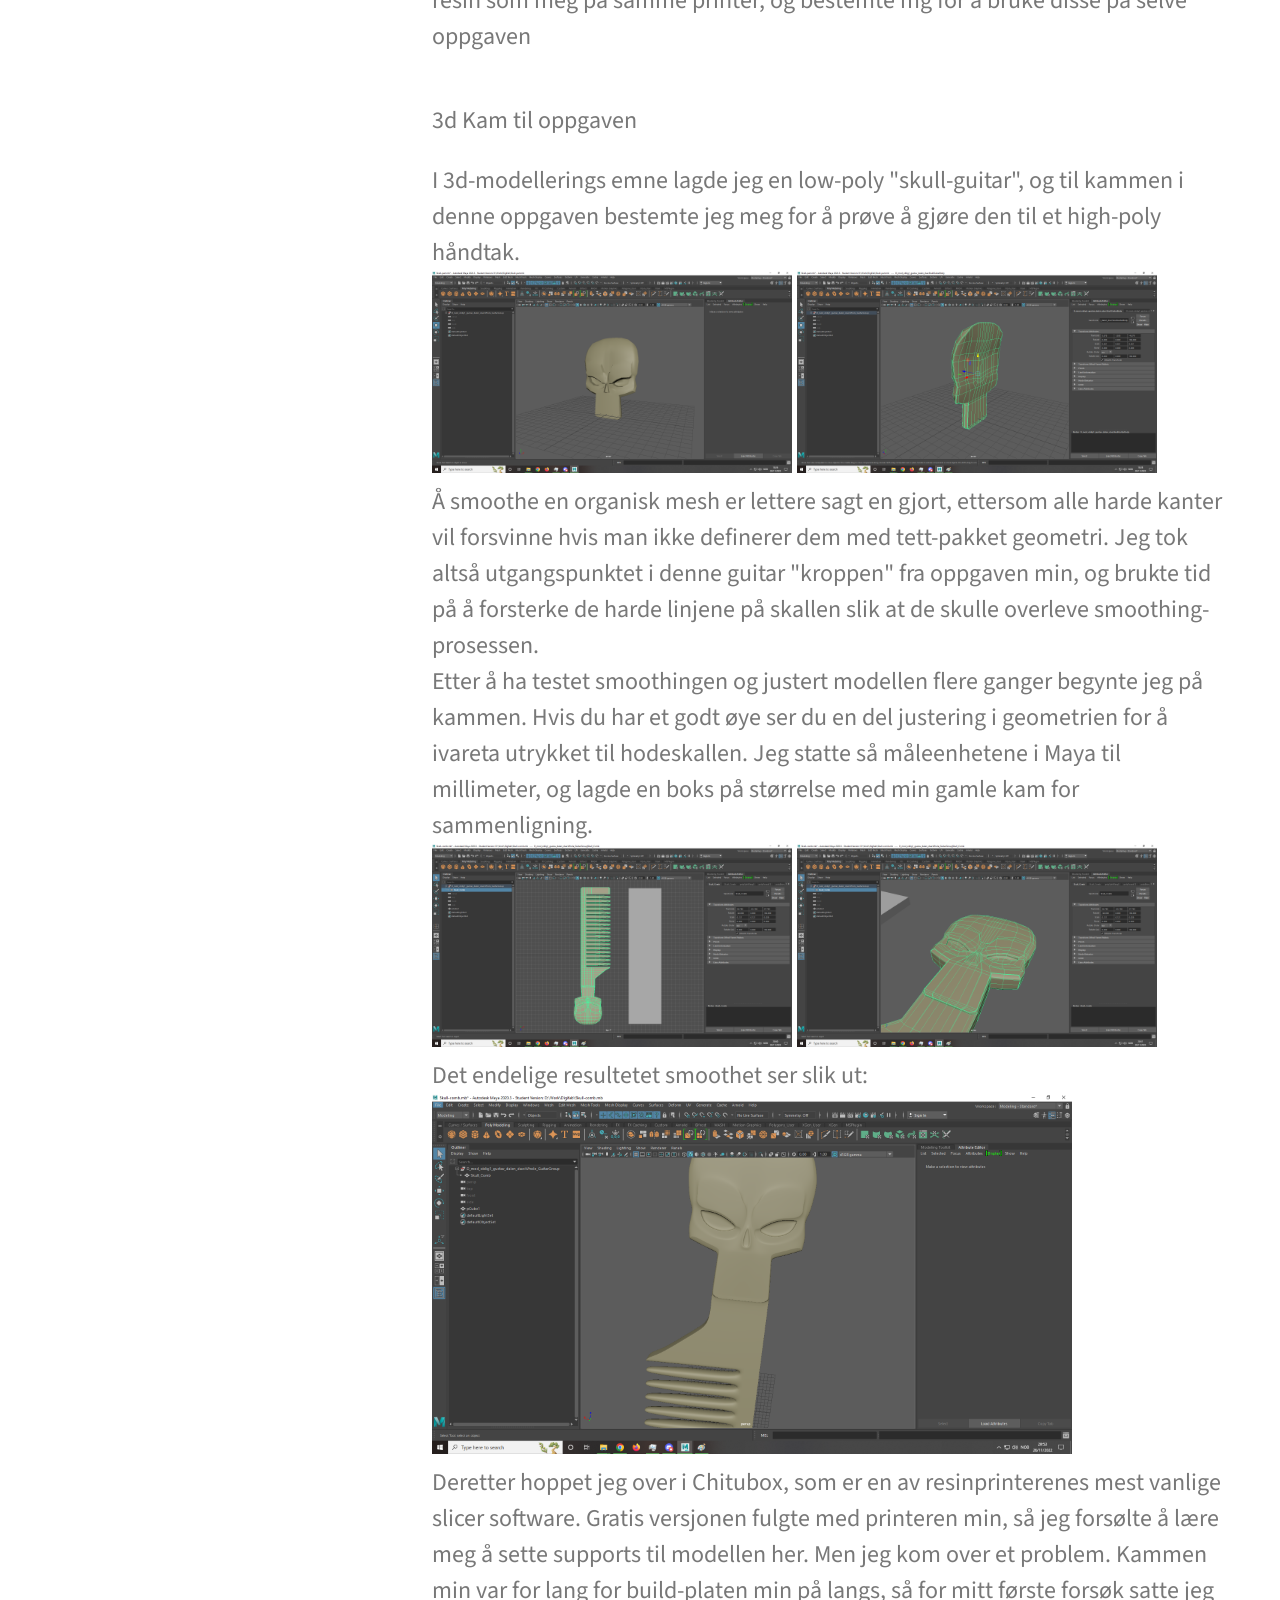
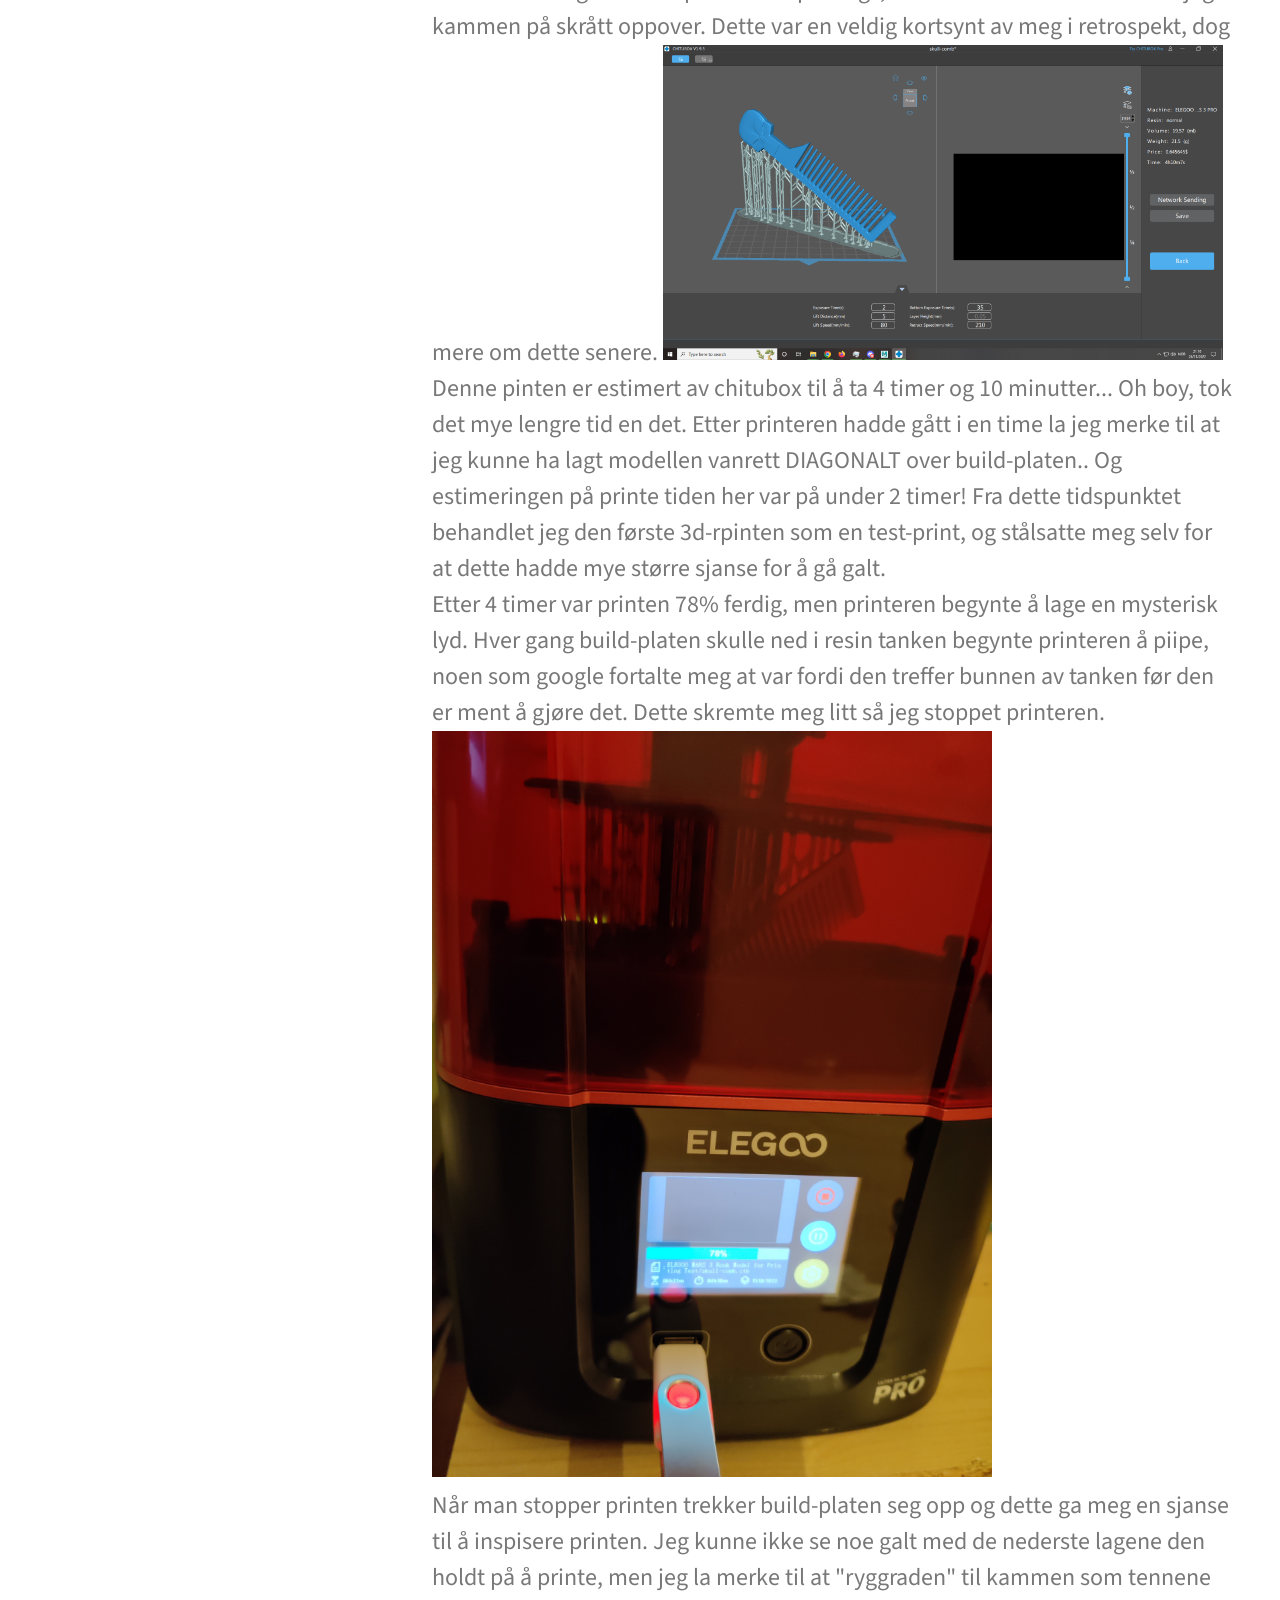
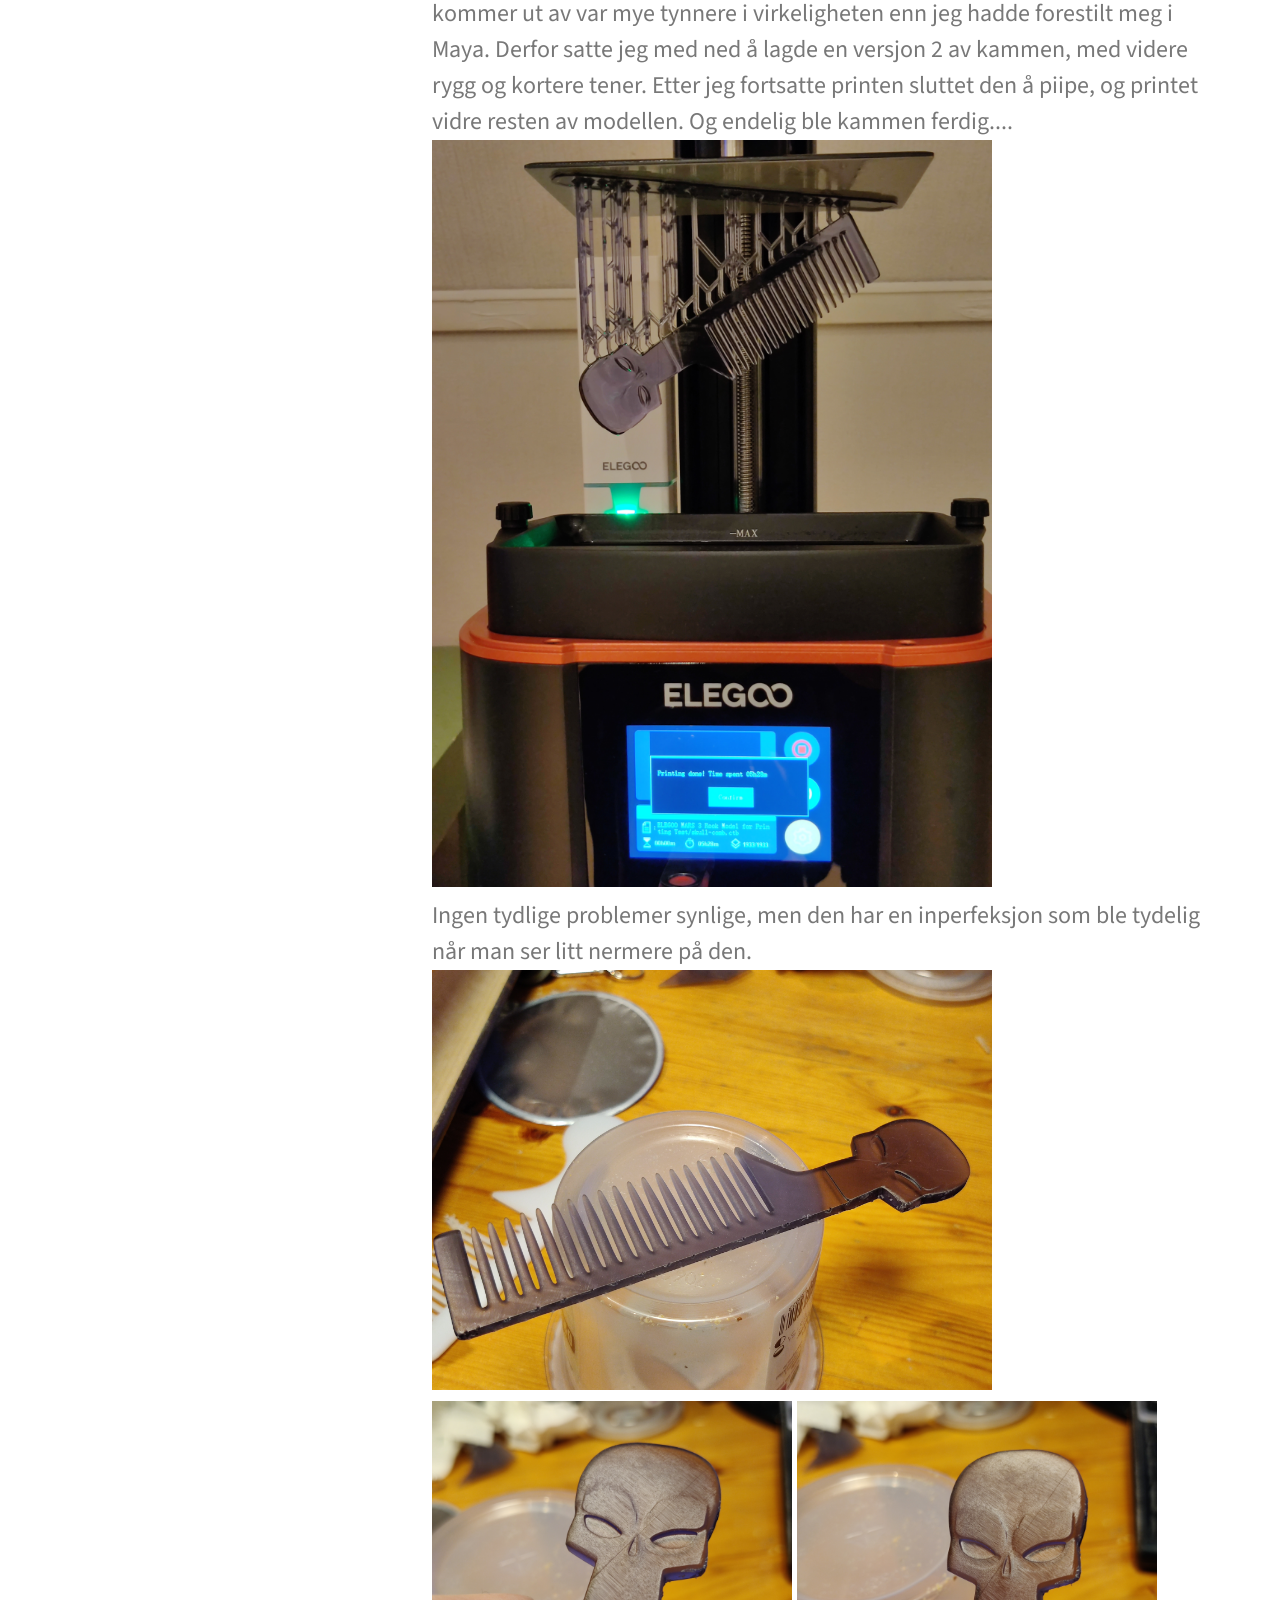
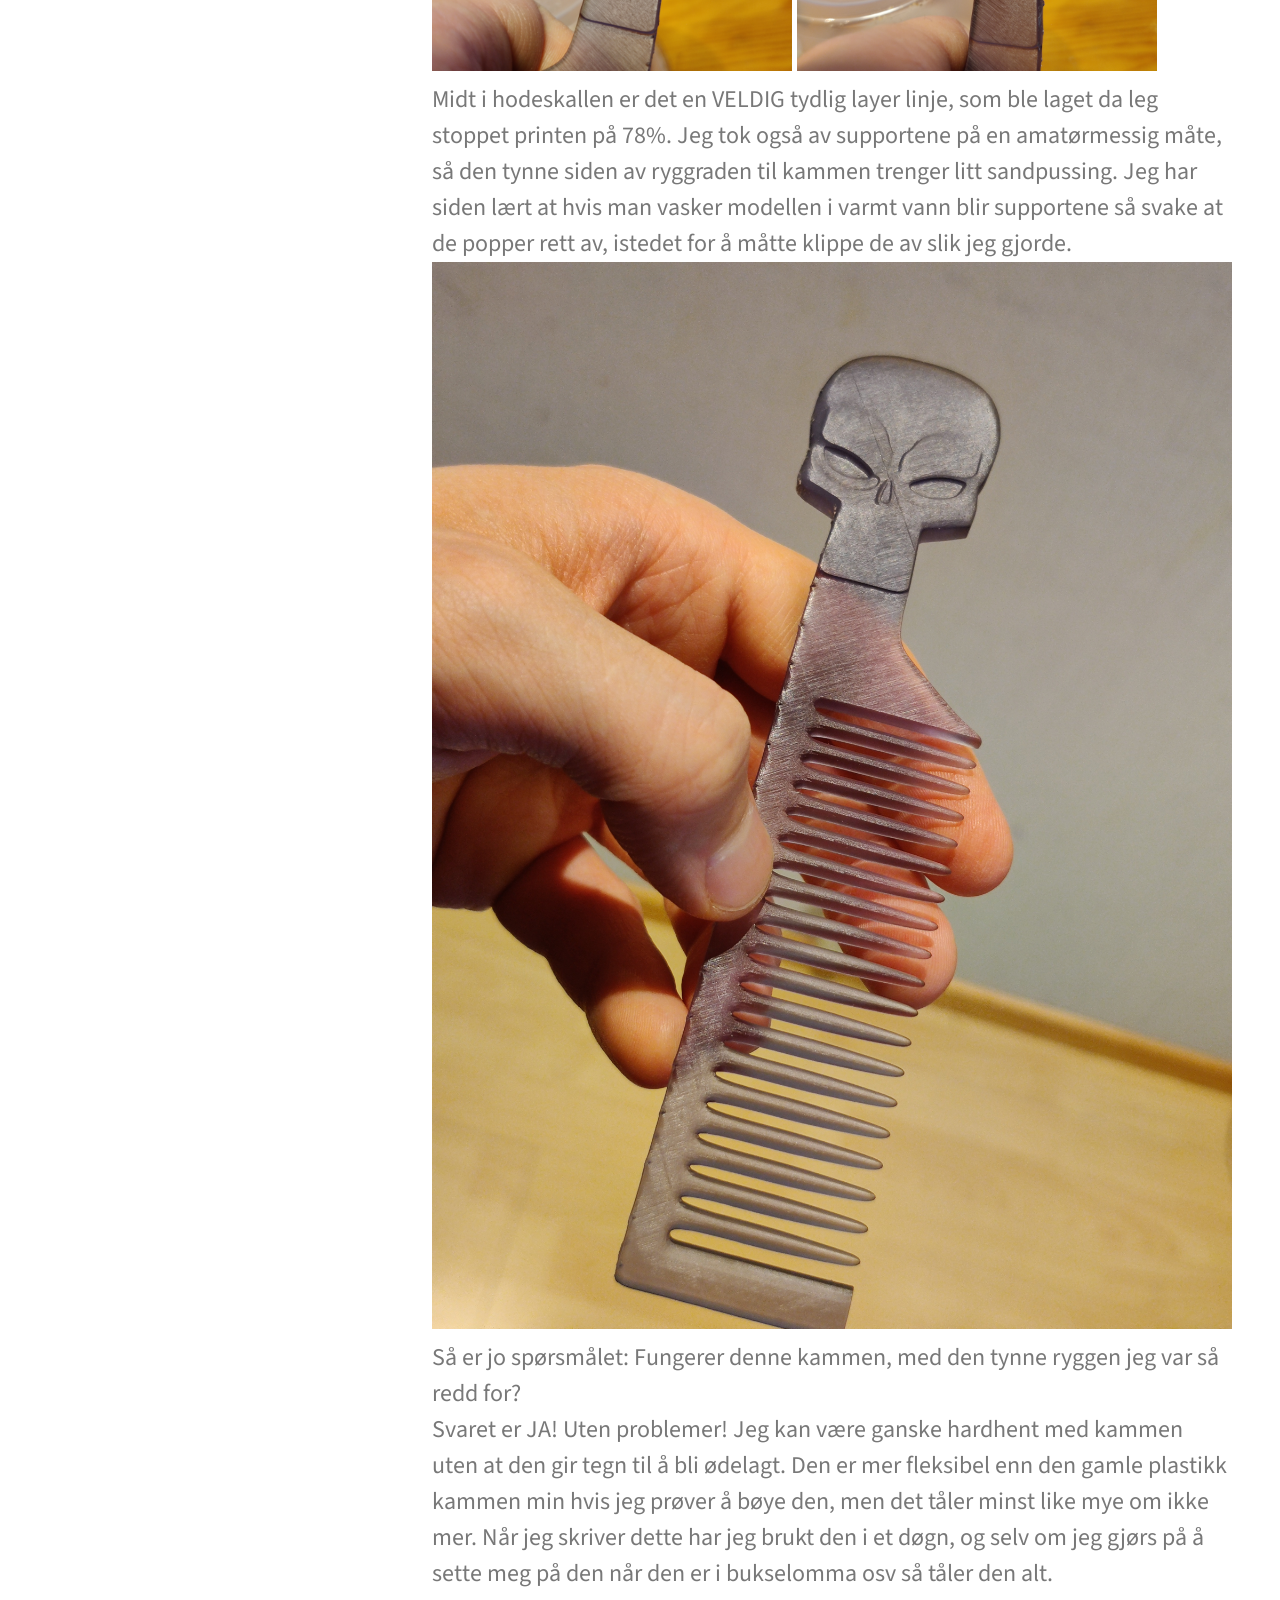
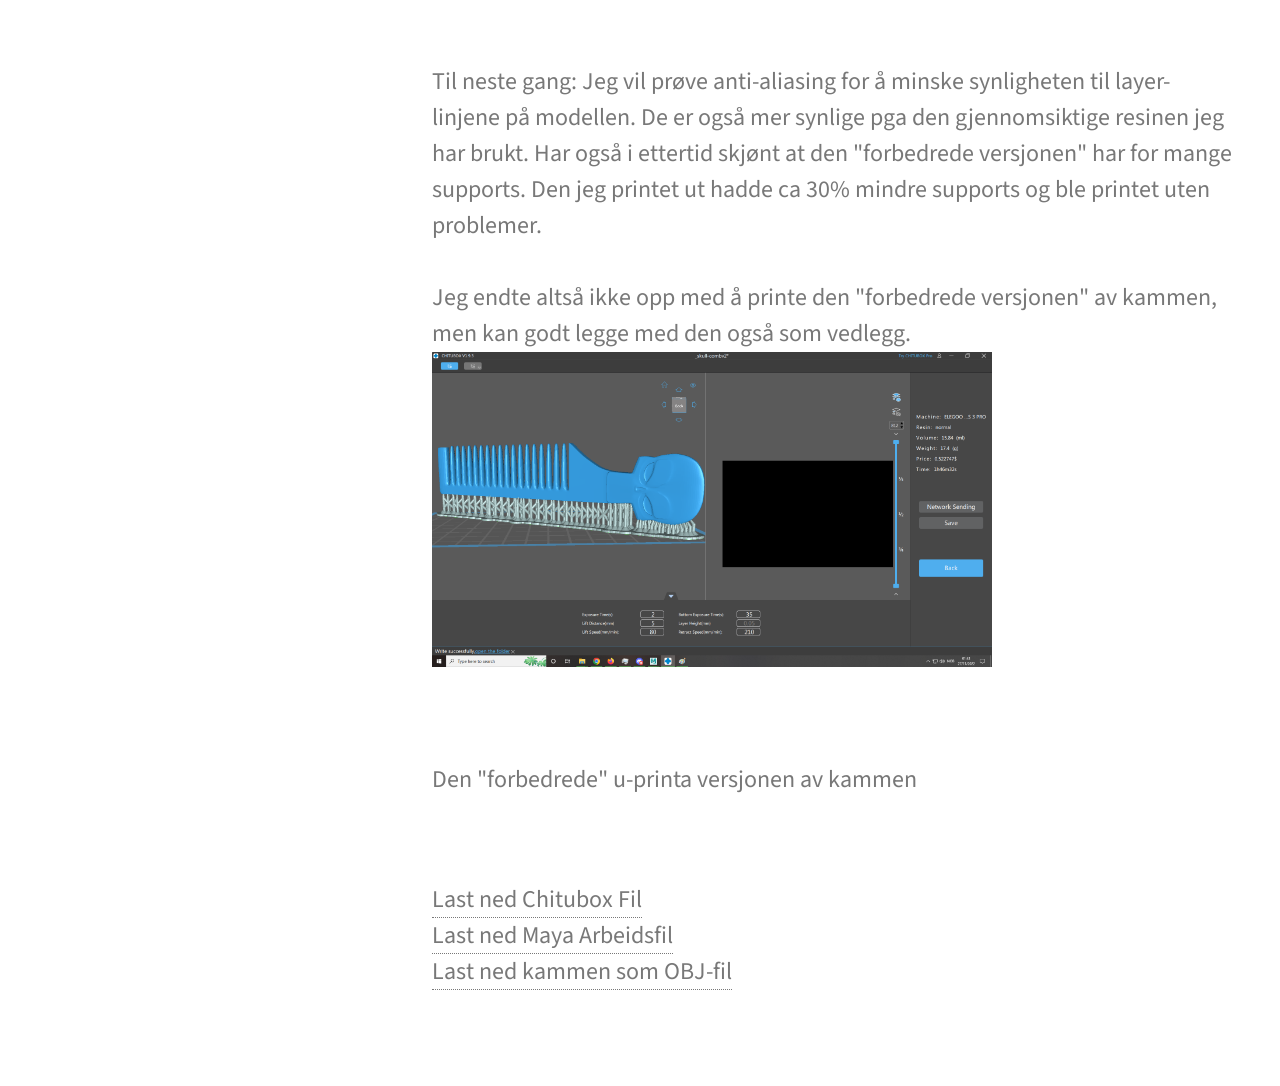
==== commit 2fc78392: "Fina final final typo fixing" ====
--- a/prosjekt1.html
+++ b/prosjekt1.html
@@ -55,14 +55,14 @@
 						<h2>Set up/Hvordan fungerer Resin printing?<h2/>
 						<p>Onsdag 16 November kom endelig bestillingen min frem. Jeg hadde kjøpt en Elegoo Mars 3 Pro, en Elegoo Mercury Plus Washing and Curing Station, 1 liter Siraya Tech Fast ABS-Like "Smoky Black" Resin, og noen reserve FEP films til printeren. <br />
 						<img src="images/packages.png" alt="" style="max-width: 40%;"> <br/>
-						Resin er ekstremt giftig, til den grad at man helst skal ha på seg maske og handsker når man håndterer det direkte. Dette er fordi vesken er såpass reaktiv at den vil forsøke å binde seg til og forandre de fleste molykyler den kommer i kontakt med. Som en veske han det lage såkalte "fumes" eller fordampe, og denne gassen er også giftig.<br />
+						Resin er ekstremt giftig, til den grad at man helst skal ha på seg maske og handsker når man håndterer det direkte. Dette er fordi vesken er såpass reaktiv at den vil forsøke å binde seg til og forandre de fleste molykyler den kommer i kontakt med. Som en veske kan det lage såkalte "fumes" eller fordampe, og denne gassen er også giftig.<br />
 						Slik resin for 3d printing fungerer er at resinen har egne designede molekyl lenker for forskjellige kvaliteter&#40;som styrke, fleksibilitet, små presise detailjer osv&#41; og er ellers bygget opp av fargestoffer, fillers &#40;for strukturell integritet&#41; og "reactors" som er stoffer som reagerer på UV-lys. <br/>
 						Disse "reactor" molekylene splittes når de blir troffet av UV lys, og de resterende molekylende binder seg i alle de løse endenene til Resin molekyl-lenkene. Der resinen har blit truffet av UV lys stivner da til en helt ufarlig solid masse. <br />
-						En Resin rpinter bruker en skjerm til å lyse opp "layerene" til en splicet fil som ett og ett bilde. Dette gjør bunnlaget til resin tanken i printeren solid, og med riktig eksponerings instillinger fil laget binde deg til build-platen istedet for "FEP filmen" og er i bunnen av resin tanken -over skjermen. Printeren begynner så en drakamp med "FEP-filemn" til resin tanken, og heiser build-platen opp. Så forstivner den neste lag me dresin. <br/>
-						Det gjenstår så etterpå å vaske av den flytende resinen som har lagt seg oppå den forstivnede resin modellen i alkohol, og deretter "kureres" resin modellen helt solid under en UV lampe. Denneresterende delen er det "washing and Curing-station" er til for.</p>
+						En Resin printer bruker en skjerm til å lyse opp "layerene" til en splicet fil som ett og ett bilde. Dette gjør bunnlaget til resin tanken i printeren solid, og med riktig eksponerings instillinger vil laget binde deg til build-platen istedet for "FEP filmen" i bunnen av resin tanken -over skjermen. Printeren begynner så en drakamp med "FEP-filemn" til resin tanken, og heiser build-platen opp. Så forstivner det neste lag med resin. <br/>
+						Det gjenstår så etterpå å vaske av den flytende resinen som har lagt seg oppå den forstivnede resin modellen i alkohol, og deretter "kureres" resin modellen helt solid under en UV lampe. Denne resterende delen er det "washing and Curing-station" er til for.</p>
 						<img src="images/printer-setup.png" alt="" style="max-width: 70%;"><br/>
 						<h2>Printer Setup og Test Print<h2/>
-						<p>Ett av de største ssalgspunktene til Elegoo Mars 3 Pro er at den markedsfører seg som en "plug and print" printer, så det eneste setupen du trenger å gjøre på selve årinteren er å "levle build-platen". Dette tar ikke 2 minutter en gang når man vet hva man gjør, men jeg ble ganske forvirret av bruksamvisningen printeren kom med. Aelve prosessen gpr ut på å legge et ark under buildplaten, og la den finne "home" &#40;altså bunnen av z-aksen&#41;, og deretter justere høyden på platen manuelt til den grad at det er trangt å dra ut arket -men platen skal gi slipp. <br /> 
+						<p>Ett av de største ssalgspunktene til Elegoo Mars 3 Pro er at den markedsfører seg som en "plug and print" printer, så det eneste setupen du trenger å gjøre på selve printeren er å "levle build-platen". Dette tar ikke 2 minutter en gang når man vet hva man gjør, men jeg ble ganske forvirret av bruksamvisningen printeren kom med. Lelveling-prosessen går ut på å legge et ark under buildplaten, og la den finne "home" &#40;altså bunnen av z-aksen&#41;, og deretter justere høyden på platen manuelt til den grad at det er trangt å dra ut arket -men platen skal gi slipp. <br /> 
 						Etter litt googeling forsvant bekymringene mine, og jeg bestemte meg for å prøve test printen som kom med en minnepinne. Dette er de typiske tårnene, eller "rooks" test-printene som finnes på PLA prinntere også<p/>
 						<img src="images/rooks-printed.png" alt="" style="max-width: 70%;"><br/>
 						<p>Disse printet så og si perfekt, til toss for at de ikke var slicet med instillinger som var kalibrert for min resin. <br>
